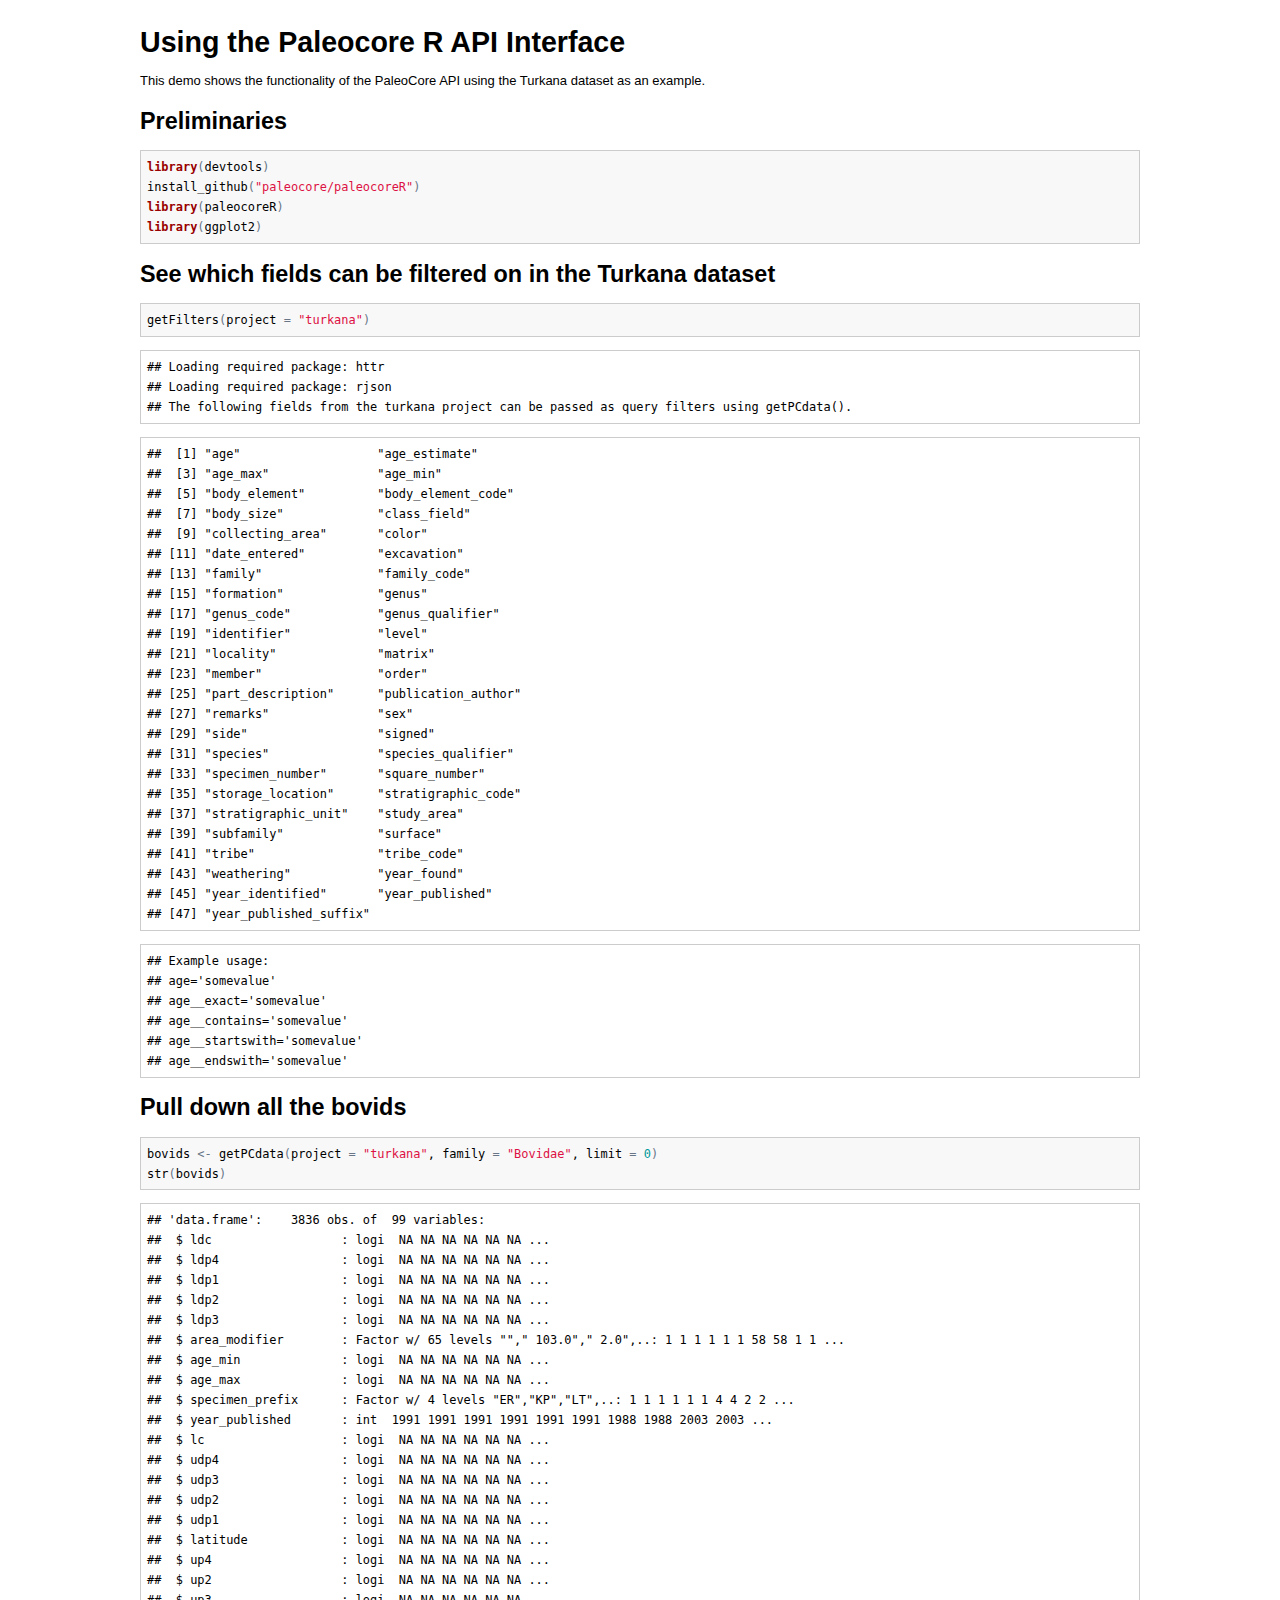
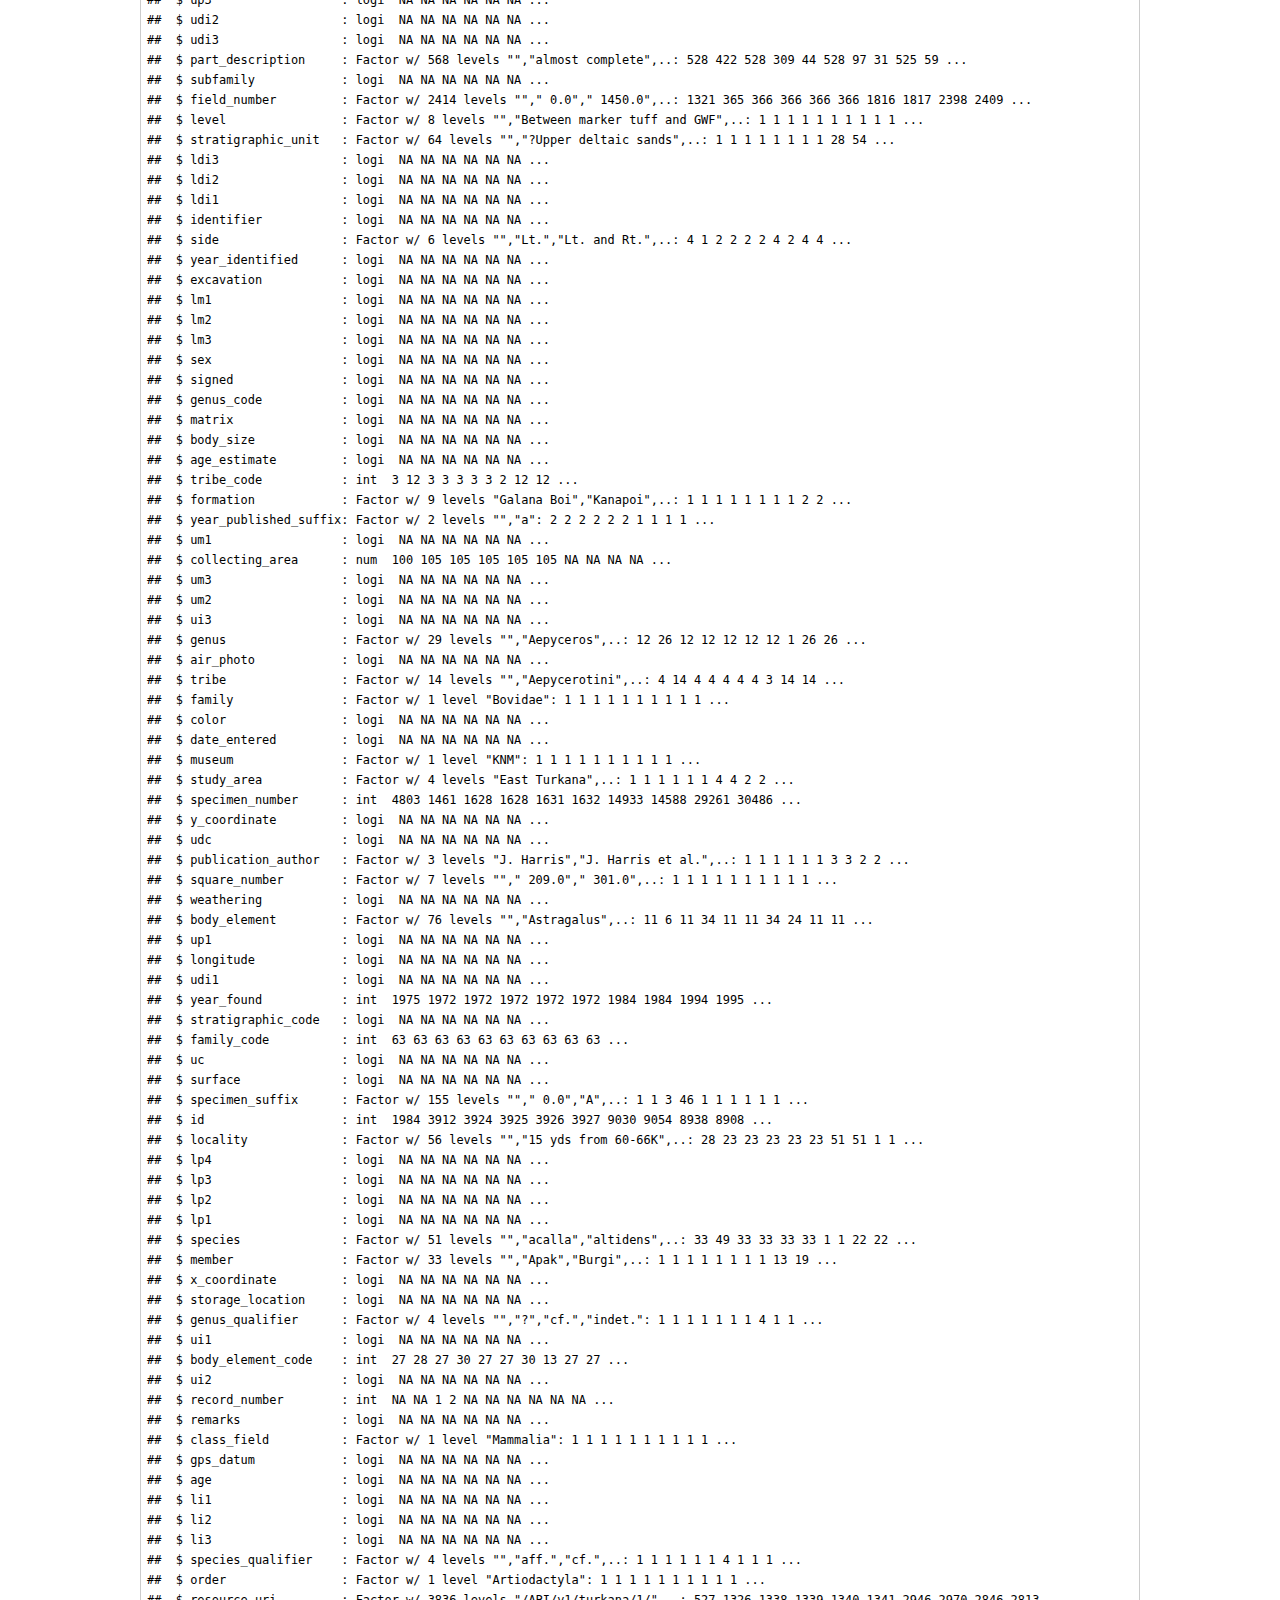
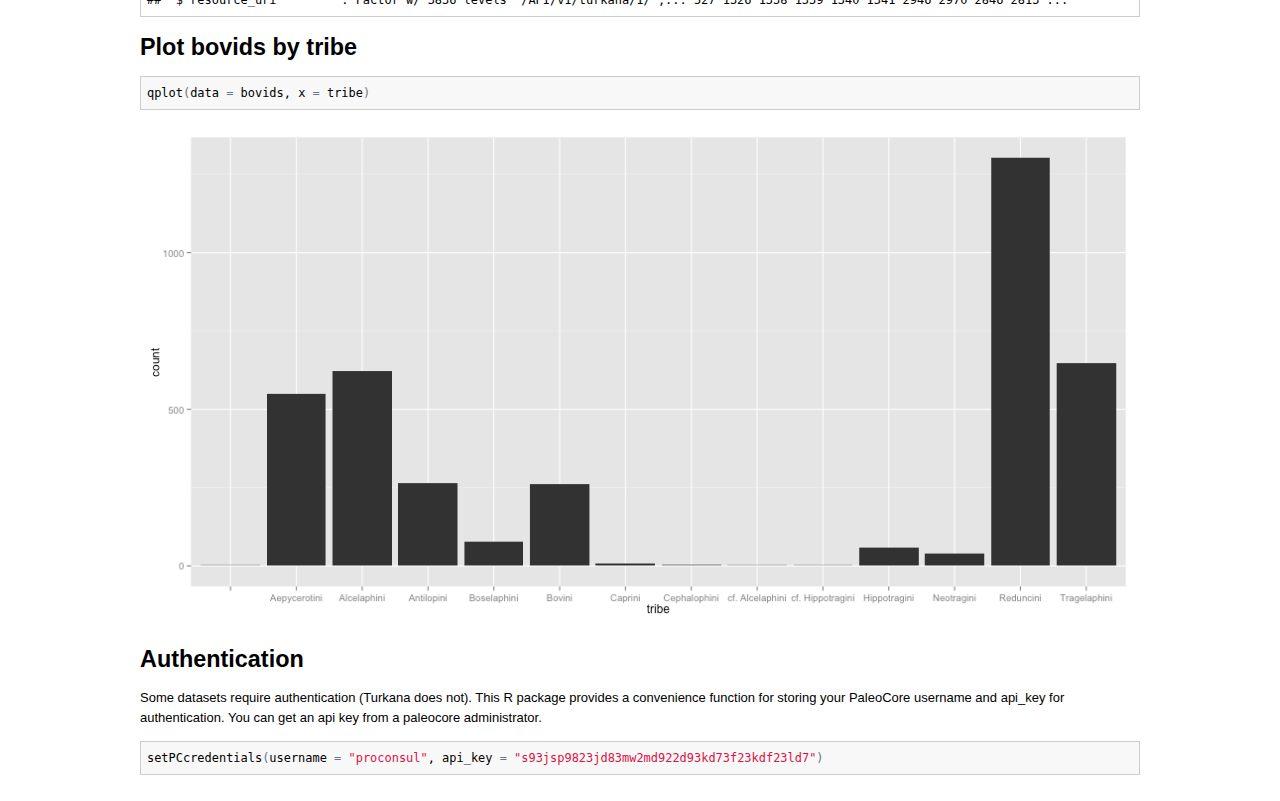
==== index.html @ c3b78ef8 "add content" ====
<!DOCTYPE html>
<html>
<head>
<meta http-equiv="Content-Type" content="text/html; charset=utf-8"/>

<title>Using the Paleocore R API Interface</title>

<!-- Styles for R syntax highlighter -->
<style type="text/css">
   pre .operator,
   pre .paren {
     color: rgb(104, 118, 135)
   }

   pre .literal {
     color: #990073
   }

   pre .number {
     color: #099;
   }

   pre .comment {
     color: #998;
     font-style: italic
   }

   pre .keyword {
     color: #900;
     font-weight: bold
   }

   pre .identifier {
     color: rgb(0, 0, 0);
   }

   pre .string {
     color: #d14;
   }
</style>

<!-- R syntax highlighter -->
<script type="text/javascript">
var hljs=new function(){function m(p){return p.replace(/&/gm,"&amp;").replace(/</gm,"&lt;")}function f(r,q,p){return RegExp(q,"m"+(r.cI?"i":"")+(p?"g":""))}function b(r){for(var p=0;p<r.childNodes.length;p++){var q=r.childNodes[p];if(q.nodeName=="CODE"){return q}if(!(q.nodeType==3&&q.nodeValue.match(/\s+/))){break}}}function h(t,s){var p="";for(var r=0;r<t.childNodes.length;r++){if(t.childNodes[r].nodeType==3){var q=t.childNodes[r].nodeValue;if(s){q=q.replace(/\n/g,"")}p+=q}else{if(t.childNodes[r].nodeName=="BR"){p+="\n"}else{p+=h(t.childNodes[r])}}}if(/MSIE [678]/.test(navigator.userAgent)){p=p.replace(/\r/g,"\n")}return p}function a(s){var r=s.className.split(/\s+/);r=r.concat(s.parentNode.className.split(/\s+/));for(var q=0;q<r.length;q++){var p=r[q].replace(/^language-/,"");if(e[p]){return p}}}function c(q){var p=[];(function(s,t){for(var r=0;r<s.childNodes.length;r++){if(s.childNodes[r].nodeType==3){t+=s.childNodes[r].nodeValue.length}else{if(s.childNodes[r].nodeName=="BR"){t+=1}else{if(s.childNodes[r].nodeType==1){p.push({event:"start",offset:t,node:s.childNodes[r]});t=arguments.callee(s.childNodes[r],t);p.push({event:"stop",offset:t,node:s.childNodes[r]})}}}}return t})(q,0);return p}function k(y,w,x){var q=0;var z="";var s=[];function u(){if(y.length&&w.length){if(y[0].offset!=w[0].offset){return(y[0].offset<w[0].offset)?y:w}else{return w[0].event=="start"?y:w}}else{return y.length?y:w}}function t(D){var A="<"+D.nodeName.toLowerCase();for(var B=0;B<D.attributes.length;B++){var C=D.attributes[B];A+=" "+C.nodeName.toLowerCase();if(C.value!==undefined&&C.value!==false&&C.value!==null){A+='="'+m(C.value)+'"'}}return A+">"}while(y.length||w.length){var v=u().splice(0,1)[0];z+=m(x.substr(q,v.offset-q));q=v.offset;if(v.event=="start"){z+=t(v.node);s.push(v.node)}else{if(v.event=="stop"){var p,r=s.length;do{r--;p=s[r];z+=("</"+p.nodeName.toLowerCase()+">")}while(p!=v.node);s.splice(r,1);while(r<s.length){z+=t(s[r]);r++}}}}return z+m(x.substr(q))}function j(){function q(x,y,v){if(x.compiled){return}var u;var s=[];if(x.k){x.lR=f(y,x.l||hljs.IR,true);for(var w in x.k){if(!x.k.hasOwnProperty(w)){continue}if(x.k[w] instanceof Object){u=x.k[w]}else{u=x.k;w="keyword"}for(var r in u){if(!u.hasOwnProperty(r)){continue}x.k[r]=[w,u[r]];s.push(r)}}}if(!v){if(x.bWK){x.b="\\b("+s.join("|")+")\\s"}x.bR=f(y,x.b?x.b:"\\B|\\b");if(!x.e&&!x.eW){x.e="\\B|\\b"}if(x.e){x.eR=f(y,x.e)}}if(x.i){x.iR=f(y,x.i)}if(x.r===undefined){x.r=1}if(!x.c){x.c=[]}x.compiled=true;for(var t=0;t<x.c.length;t++){if(x.c[t]=="self"){x.c[t]=x}q(x.c[t],y,false)}if(x.starts){q(x.starts,y,false)}}for(var p in e){if(!e.hasOwnProperty(p)){continue}q(e[p].dM,e[p],true)}}function d(B,C){if(!j.called){j();j.called=true}function q(r,M){for(var L=0;L<M.c.length;L++){if((M.c[L].bR.exec(r)||[null])[0]==r){return M.c[L]}}}function v(L,r){if(D[L].e&&D[L].eR.test(r)){return 1}if(D[L].eW){var M=v(L-1,r);return M?M+1:0}return 0}function w(r,L){return L.i&&L.iR.test(r)}function K(N,O){var M=[];for(var L=0;L<N.c.length;L++){M.push(N.c[L].b)}var r=D.length-1;do{if(D[r].e){M.push(D[r].e)}r--}while(D[r+1].eW);if(N.i){M.push(N.i)}return f(O,M.join("|"),true)}function p(M,L){var N=D[D.length-1];if(!N.t){N.t=K(N,E)}N.t.lastIndex=L;var r=N.t.exec(M);return r?[M.substr(L,r.index-L),r[0],false]:[M.substr(L),"",true]}function z(N,r){var L=E.cI?r[0].toLowerCase():r[0];var M=N.k[L];if(M&&M instanceof Array){return M}return false}function F(L,P){L=m(L);if(!P.k){return L}var r="";var O=0;P.lR.lastIndex=0;var M=P.lR.exec(L);while(M){r+=L.substr(O,M.index-O);var N=z(P,M);if(N){x+=N[1];r+='<span class="'+N[0]+'">'+M[0]+"</span>"}else{r+=M[0]}O=P.lR.lastIndex;M=P.lR.exec(L)}return r+L.substr(O,L.length-O)}function J(L,M){if(M.sL&&e[M.sL]){var r=d(M.sL,L);x+=r.keyword_count;return r.value}else{return F(L,M)}}function I(M,r){var L=M.cN?'<span class="'+M.cN+'">':"";if(M.rB){y+=L;M.buffer=""}else{if(M.eB){y+=m(r)+L;M.buffer=""}else{y+=L;M.buffer=r}}D.push(M);A+=M.r}function G(N,M,Q){var R=D[D.length-1];if(Q){y+=J(R.buffer+N,R);return false}var P=q(M,R);if(P){y+=J(R.buffer+N,R);I(P,M);return P.rB}var L=v(D.length-1,M);if(L){var O=R.cN?"</span>":"";if(R.rE){y+=J(R.buffer+N,R)+O}else{if(R.eE){y+=J(R.buffer+N,R)+O+m(M)}else{y+=J(R.buffer+N+M,R)+O}}while(L>1){O=D[D.length-2].cN?"</span>":"";y+=O;L--;D.length--}var r=D[D.length-1];D.length--;D[D.length-1].buffer="";if(r.starts){I(r.starts,"")}return R.rE}if(w(M,R)){throw"Illegal"}}var E=e[B];var D=[E.dM];var A=0;var x=0;var y="";try{var s,u=0;E.dM.buffer="";do{s=p(C,u);var t=G(s[0],s[1],s[2]);u+=s[0].length;if(!t){u+=s[1].length}}while(!s[2]);if(D.length>1){throw"Illegal"}return{r:A,keyword_count:x,value:y}}catch(H){if(H=="Illegal"){return{r:0,keyword_count:0,value:m(C)}}else{throw H}}}function g(t){var p={keyword_count:0,r:0,value:m(t)};var r=p;for(var q in e){if(!e.hasOwnProperty(q)){continue}var s=d(q,t);s.language=q;if(s.keyword_count+s.r>r.keyword_count+r.r){r=s}if(s.keyword_count+s.r>p.keyword_count+p.r){r=p;p=s}}if(r.language){p.second_best=r}return p}function i(r,q,p){if(q){r=r.replace(/^((<[^>]+>|\t)+)/gm,function(t,w,v,u){return w.replace(/\t/g,q)})}if(p){r=r.replace(/\n/g,"<br>")}return r}function n(t,w,r){var x=h(t,r);var v=a(t);var y,s;if(v){y=d(v,x)}else{return}var q=c(t);if(q.length){s=document.createElement("pre");s.innerHTML=y.value;y.value=k(q,c(s),x)}y.value=i(y.value,w,r);var u=t.className;if(!u.match("(\\s|^)(language-)?"+v+"(\\s|$)")){u=u?(u+" "+v):v}if(/MSIE [678]/.test(navigator.userAgent)&&t.tagName=="CODE"&&t.parentNode.tagName=="PRE"){s=t.parentNode;var p=document.createElement("div");p.innerHTML="<pre><code>"+y.value+"</code></pre>";t=p.firstChild.firstChild;p.firstChild.cN=s.cN;s.parentNode.replaceChild(p.firstChild,s)}else{t.innerHTML=y.value}t.className=u;t.result={language:v,kw:y.keyword_count,re:y.r};if(y.second_best){t.second_best={language:y.second_best.language,kw:y.second_best.keyword_count,re:y.second_best.r}}}function o(){if(o.called){return}o.called=true;var r=document.getElementsByTagName("pre");for(var p=0;p<r.length;p++){var q=b(r[p]);if(q){n(q,hljs.tabReplace)}}}function l(){if(window.addEventListener){window.addEventListener("DOMContentLoaded",o,false);window.addEventListener("load",o,false)}else{if(window.attachEvent){window.attachEvent("onload",o)}else{window.onload=o}}}var e={};this.LANGUAGES=e;this.highlight=d;this.highlightAuto=g;this.fixMarkup=i;this.highlightBlock=n;this.initHighlighting=o;this.initHighlightingOnLoad=l;this.IR="[a-zA-Z][a-zA-Z0-9_]*";this.UIR="[a-zA-Z_][a-zA-Z0-9_]*";this.NR="\\b\\d+(\\.\\d+)?";this.CNR="\\b(0[xX][a-fA-F0-9]+|(\\d+(\\.\\d*)?|\\.\\d+)([eE][-+]?\\d+)?)";this.BNR="\\b(0b[01]+)";this.RSR="!|!=|!==|%|%=|&|&&|&=|\\*|\\*=|\\+|\\+=|,|\\.|-|-=|/|/=|:|;|<|<<|<<=|<=|=|==|===|>|>=|>>|>>=|>>>|>>>=|\\?|\\[|\\{|\\(|\\^|\\^=|\\||\\|=|\\|\\||~";this.ER="(?![\\s\\S])";this.BE={b:"\\\\.",r:0};this.ASM={cN:"string",b:"'",e:"'",i:"\\n",c:[this.BE],r:0};this.QSM={cN:"string",b:'"',e:'"',i:"\\n",c:[this.BE],r:0};this.CLCM={cN:"comment",b:"//",e:"$"};this.CBLCLM={cN:"comment",b:"/\\*",e:"\\*/"};this.HCM={cN:"comment",b:"#",e:"$"};this.NM={cN:"number",b:this.NR,r:0};this.CNM={cN:"number",b:this.CNR,r:0};this.BNM={cN:"number",b:this.BNR,r:0};this.inherit=function(r,s){var p={};for(var q in r){p[q]=r[q]}if(s){for(var q in s){p[q]=s[q]}}return p}}();hljs.LANGUAGES.cpp=function(){var a={keyword:{"false":1,"int":1,"float":1,"while":1,"private":1,"char":1,"catch":1,"export":1,virtual:1,operator:2,sizeof:2,dynamic_cast:2,typedef:2,const_cast:2,"const":1,struct:1,"for":1,static_cast:2,union:1,namespace:1,unsigned:1,"long":1,"throw":1,"volatile":2,"static":1,"protected":1,bool:1,template:1,mutable:1,"if":1,"public":1,friend:2,"do":1,"return":1,"goto":1,auto:1,"void":2,"enum":1,"else":1,"break":1,"new":1,extern:1,using:1,"true":1,"class":1,asm:1,"case":1,typeid:1,"short":1,reinterpret_cast:2,"default":1,"double":1,register:1,explicit:1,signed:1,typename:1,"try":1,"this":1,"switch":1,"continue":1,wchar_t:1,inline:1,"delete":1,alignof:1,char16_t:1,char32_t:1,constexpr:1,decltype:1,noexcept:1,nullptr:1,static_assert:1,thread_local:1,restrict:1,_Bool:1,complex:1},built_in:{std:1,string:1,cin:1,cout:1,cerr:1,clog:1,stringstream:1,istringstream:1,ostringstream:1,auto_ptr:1,deque:1,list:1,queue:1,stack:1,vector:1,map:1,set:1,bitset:1,multiset:1,multimap:1,unordered_set:1,unordered_map:1,unordered_multiset:1,unordered_multimap:1,array:1,shared_ptr:1}};return{dM:{k:a,i:"</",c:[hljs.CLCM,hljs.CBLCLM,hljs.QSM,{cN:"string",b:"'\\\\?.",e:"'",i:"."},{cN:"number",b:"\\b(\\d+(\\.\\d*)?|\\.\\d+)(u|U|l|L|ul|UL|f|F)"},hljs.CNM,{cN:"preprocessor",b:"#",e:"$"},{cN:"stl_container",b:"\\b(deque|list|queue|stack|vector|map|set|bitset|multiset|multimap|unordered_map|unordered_set|unordered_multiset|unordered_multimap|array)\\s*<",e:">",k:a,r:10,c:["self"]}]}}}();hljs.LANGUAGES.r={dM:{c:[hljs.HCM,{cN:"number",b:"\\b0[xX][0-9a-fA-F]+[Li]?\\b",e:hljs.IMMEDIATE_RE,r:0},{cN:"number",b:"\\b\\d+(?:[eE][+\\-]?\\d*)?L\\b",e:hljs.IMMEDIATE_RE,r:0},{cN:"number",b:"\\b\\d+\\.(?!\\d)(?:i\\b)?",e:hljs.IMMEDIATE_RE,r:1},{cN:"number",b:"\\b\\d+(?:\\.\\d*)?(?:[eE][+\\-]?\\d*)?i?\\b",e:hljs.IMMEDIATE_RE,r:0},{cN:"number",b:"\\.\\d+(?:[eE][+\\-]?\\d*)?i?\\b",e:hljs.IMMEDIATE_RE,r:1},{cN:"keyword",b:"(?:tryCatch|library|setGeneric|setGroupGeneric)\\b",e:hljs.IMMEDIATE_RE,r:10},{cN:"keyword",b:"\\.\\.\\.",e:hljs.IMMEDIATE_RE,r:10},{cN:"keyword",b:"\\.\\.\\d+(?![\\w.])",e:hljs.IMMEDIATE_RE,r:10},{cN:"keyword",b:"\\b(?:function)",e:hljs.IMMEDIATE_RE,r:2},{cN:"keyword",b:"(?:if|in|break|next|repeat|else|for|return|switch|while|try|stop|warning|require|attach|detach|source|setMethod|setClass)\\b",e:hljs.IMMEDIATE_RE,r:1},{cN:"literal",b:"(?:NA|NA_integer_|NA_real_|NA_character_|NA_complex_)\\b",e:hljs.IMMEDIATE_RE,r:10},{cN:"literal",b:"(?:NULL|TRUE|FALSE|T|F|Inf|NaN)\\b",e:hljs.IMMEDIATE_RE,r:1},{cN:"identifier",b:"[a-zA-Z.][a-zA-Z0-9._]*\\b",e:hljs.IMMEDIATE_RE,r:0},{cN:"operator",b:"<\\-(?!\\s*\\d)",e:hljs.IMMEDIATE_RE,r:2},{cN:"operator",b:"\\->|<\\-",e:hljs.IMMEDIATE_RE,r:1},{cN:"operator",b:"%%|~",e:hljs.IMMEDIATE_RE},{cN:"operator",b:">=|<=|==|!=|\\|\\||&&|=|\\+|\\-|\\*|/|\\^|>|<|!|&|\\||\\$|:",e:hljs.IMMEDIATE_RE,r:0},{cN:"operator",b:"%",e:"%",i:"\\n",r:1},{cN:"identifier",b:"`",e:"`",r:0},{cN:"string",b:'"',e:'"',c:[hljs.BE],r:0},{cN:"string",b:"'",e:"'",c:[hljs.BE],r:0},{cN:"paren",b:"[[({\\])}]",e:hljs.IMMEDIATE_RE,r:0}]}};
hljs.initHighlightingOnLoad();
</script>

<!-- MathJax scripts -->
<script type="text/javascript" src="https://c328740.ssl.cf1.rackcdn.com/mathjax/latest/MathJax.js?config=TeX-AMS-MML_HTMLorMML">
</script>


<style type="text/css">
body, td {
   font-family: sans-serif;
   background-color: white;
   font-size: 13px;
}

body {
  max-width: 1000px;
  margin: auto;
  padding-left:20px;
  padding-right:20px;
  padding-top: 1em;
  padding-bottom:1em;
  line-height: 20px;
}

tt, code, pre {
   font-family: 'DejaVu Sans Mono', 'Droid Sans Mono', 'Lucida Console', Consolas, Monaco, monospace;
}

h1 {
   font-size:2.2em;
}

h2 {
   font-size:1.8em;
}

h3 {
   font-size:1.4em;
}

h4 {
   font-size:1.0em;
}

h5 {
   font-size:0.9em;
}

h6 {
   font-size:0.8em;
}

a:visited {
   color: rgb(50%, 0%, 50%);
}

pre, img {
  max-width: 100%;
}

pre code {
   display: block; padding: 0.5em;
}

code {
  font-size: 92%;
  border: 1px solid #ccc;
}

code[class] {
  background-color: #F8F8F8;
}

table, td, th {
  border: none;
}

blockquote {
   color:#666666;
   margin:0;
   padding-left: 1em;
   border-left: 0.5em #EEE solid;
}

hr {
   height: 0px;
   border-bottom: none;
   border-top-width: thin;
   border-top-style: dotted;
   border-top-color: #999999;
}

@media print {
   * {
      background: transparent !important;
      color: black !important;
      filter:none !important;
      -ms-filter: none !important;
   }

   body {
      font-size:12pt;
      max-width:100%;
   }

   a, a:visited {
      text-decoration: underline;
   }

   hr {
      visibility: hidden;
      page-break-before: always;
   }

   pre, blockquote {
      padding-right: 1em;
      page-break-inside: avoid;
   }

   tr, img {
      page-break-inside: avoid;
   }

   img {
      max-width: 100% !important;
   }

   @page :left {
      margin: 15mm 20mm 15mm 10mm;
   }

   @page :right {
      margin: 15mm 10mm 15mm 20mm;
   }

   p, h2, h3 {
      orphans: 3; widows: 3;
   }

   h2, h3 {
      page-break-after: avoid;
   }
}

</style>



</head>

<body>
<h1>Using the Paleocore R API Interface</h1>

<p>This demo shows the functionality of the PaleoCore API using the Turkana dataset as an example. </p>

<h2>Preliminaries</h2>

<pre><code class="r">library(devtools)
install_github(&quot;paleocore/paleocoreR&quot;)
library(paleocoreR)
library(ggplot2)
</code></pre>

<h2>See which fields can be filtered on in the Turkana dataset</h2>

<pre><code class="r">getFilters(project = &quot;turkana&quot;)
</code></pre>

<pre><code>## Loading required package: httr
## Loading required package: rjson
## The following fields from the turkana project can be passed as query filters using getPCdata().
</code></pre>

<pre><code>##  [1] &quot;age&quot;                   &quot;age_estimate&quot;         
##  [3] &quot;age_max&quot;               &quot;age_min&quot;              
##  [5] &quot;body_element&quot;          &quot;body_element_code&quot;    
##  [7] &quot;body_size&quot;             &quot;class_field&quot;          
##  [9] &quot;collecting_area&quot;       &quot;color&quot;                
## [11] &quot;date_entered&quot;          &quot;excavation&quot;           
## [13] &quot;family&quot;                &quot;family_code&quot;          
## [15] &quot;formation&quot;             &quot;genus&quot;                
## [17] &quot;genus_code&quot;            &quot;genus_qualifier&quot;      
## [19] &quot;identifier&quot;            &quot;level&quot;                
## [21] &quot;locality&quot;              &quot;matrix&quot;               
## [23] &quot;member&quot;                &quot;order&quot;                
## [25] &quot;part_description&quot;      &quot;publication_author&quot;   
## [27] &quot;remarks&quot;               &quot;sex&quot;                  
## [29] &quot;side&quot;                  &quot;signed&quot;               
## [31] &quot;species&quot;               &quot;species_qualifier&quot;    
## [33] &quot;specimen_number&quot;       &quot;square_number&quot;        
## [35] &quot;storage_location&quot;      &quot;stratigraphic_code&quot;   
## [37] &quot;stratigraphic_unit&quot;    &quot;study_area&quot;           
## [39] &quot;subfamily&quot;             &quot;surface&quot;              
## [41] &quot;tribe&quot;                 &quot;tribe_code&quot;           
## [43] &quot;weathering&quot;            &quot;year_found&quot;           
## [45] &quot;year_identified&quot;       &quot;year_published&quot;       
## [47] &quot;year_published_suffix&quot;
</code></pre>

<pre><code>## Example usage:
## age=&#39;somevalue&#39;
## age__exact=&#39;somevalue&#39;
## age__contains=&#39;somevalue&#39;
## age__startswith=&#39;somevalue&#39;
## age__endswith=&#39;somevalue&#39;
</code></pre>

<h2>Pull down all the bovids</h2>

<pre><code class="r">bovids &lt;- getPCdata(project = &quot;turkana&quot;, family = &quot;Bovidae&quot;, limit = 0)
str(bovids)
</code></pre>

<pre><code>## &#39;data.frame&#39;:    3836 obs. of  99 variables:
##  $ ldc                  : logi  NA NA NA NA NA NA ...
##  $ ldp4                 : logi  NA NA NA NA NA NA ...
##  $ ldp1                 : logi  NA NA NA NA NA NA ...
##  $ ldp2                 : logi  NA NA NA NA NA NA ...
##  $ ldp3                 : logi  NA NA NA NA NA NA ...
##  $ area_modifier        : Factor w/ 65 levels &quot;&quot;,&quot; 103.0&quot;,&quot; 2.0&quot;,..: 1 1 1 1 1 1 58 58 1 1 ...
##  $ age_min              : logi  NA NA NA NA NA NA ...
##  $ age_max              : logi  NA NA NA NA NA NA ...
##  $ specimen_prefix      : Factor w/ 4 levels &quot;ER&quot;,&quot;KP&quot;,&quot;LT&quot;,..: 1 1 1 1 1 1 4 4 2 2 ...
##  $ year_published       : int  1991 1991 1991 1991 1991 1991 1988 1988 2003 2003 ...
##  $ lc                   : logi  NA NA NA NA NA NA ...
##  $ udp4                 : logi  NA NA NA NA NA NA ...
##  $ udp3                 : logi  NA NA NA NA NA NA ...
##  $ udp2                 : logi  NA NA NA NA NA NA ...
##  $ udp1                 : logi  NA NA NA NA NA NA ...
##  $ latitude             : logi  NA NA NA NA NA NA ...
##  $ up4                  : logi  NA NA NA NA NA NA ...
##  $ up2                  : logi  NA NA NA NA NA NA ...
##  $ up3                  : logi  NA NA NA NA NA NA ...
##  $ udi2                 : logi  NA NA NA NA NA NA ...
##  $ udi3                 : logi  NA NA NA NA NA NA ...
##  $ part_description     : Factor w/ 568 levels &quot;&quot;,&quot;almost complete&quot;,..: 528 422 528 309 44 528 97 31 525 59 ...
##  $ subfamily            : logi  NA NA NA NA NA NA ...
##  $ field_number         : Factor w/ 2414 levels &quot;&quot;,&quot; 0.0&quot;,&quot; 1450.0&quot;,..: 1321 365 366 366 366 366 1816 1817 2398 2409 ...
##  $ level                : Factor w/ 8 levels &quot;&quot;,&quot;Between marker tuff and GWF&quot;,..: 1 1 1 1 1 1 1 1 1 1 ...
##  $ stratigraphic_unit   : Factor w/ 64 levels &quot;&quot;,&quot;?Upper deltaic sands&quot;,..: 1 1 1 1 1 1 1 1 28 54 ...
##  $ ldi3                 : logi  NA NA NA NA NA NA ...
##  $ ldi2                 : logi  NA NA NA NA NA NA ...
##  $ ldi1                 : logi  NA NA NA NA NA NA ...
##  $ identifier           : logi  NA NA NA NA NA NA ...
##  $ side                 : Factor w/ 6 levels &quot;&quot;,&quot;Lt.&quot;,&quot;Lt. and Rt.&quot;,..: 4 1 2 2 2 2 4 2 4 4 ...
##  $ year_identified      : logi  NA NA NA NA NA NA ...
##  $ excavation           : logi  NA NA NA NA NA NA ...
##  $ lm1                  : logi  NA NA NA NA NA NA ...
##  $ lm2                  : logi  NA NA NA NA NA NA ...
##  $ lm3                  : logi  NA NA NA NA NA NA ...
##  $ sex                  : logi  NA NA NA NA NA NA ...
##  $ signed               : logi  NA NA NA NA NA NA ...
##  $ genus_code           : logi  NA NA NA NA NA NA ...
##  $ matrix               : logi  NA NA NA NA NA NA ...
##  $ body_size            : logi  NA NA NA NA NA NA ...
##  $ age_estimate         : logi  NA NA NA NA NA NA ...
##  $ tribe_code           : int  3 12 3 3 3 3 3 2 12 12 ...
##  $ formation            : Factor w/ 9 levels &quot;Galana Boi&quot;,&quot;Kanapoi&quot;,..: 1 1 1 1 1 1 1 1 2 2 ...
##  $ year_published_suffix: Factor w/ 2 levels &quot;&quot;,&quot;a&quot;: 2 2 2 2 2 2 1 1 1 1 ...
##  $ um1                  : logi  NA NA NA NA NA NA ...
##  $ collecting_area      : num  100 105 105 105 105 105 NA NA NA NA ...
##  $ um3                  : logi  NA NA NA NA NA NA ...
##  $ um2                  : logi  NA NA NA NA NA NA ...
##  $ ui3                  : logi  NA NA NA NA NA NA ...
##  $ genus                : Factor w/ 29 levels &quot;&quot;,&quot;Aepyceros&quot;,..: 12 26 12 12 12 12 12 1 26 26 ...
##  $ air_photo            : logi  NA NA NA NA NA NA ...
##  $ tribe                : Factor w/ 14 levels &quot;&quot;,&quot;Aepycerotini&quot;,..: 4 14 4 4 4 4 4 3 14 14 ...
##  $ family               : Factor w/ 1 level &quot;Bovidae&quot;: 1 1 1 1 1 1 1 1 1 1 ...
##  $ color                : logi  NA NA NA NA NA NA ...
##  $ date_entered         : logi  NA NA NA NA NA NA ...
##  $ museum               : Factor w/ 1 level &quot;KNM&quot;: 1 1 1 1 1 1 1 1 1 1 ...
##  $ study_area           : Factor w/ 4 levels &quot;East Turkana&quot;,..: 1 1 1 1 1 1 4 4 2 2 ...
##  $ specimen_number      : int  4803 1461 1628 1628 1631 1632 14933 14588 29261 30486 ...
##  $ y_coordinate         : logi  NA NA NA NA NA NA ...
##  $ udc                  : logi  NA NA NA NA NA NA ...
##  $ publication_author   : Factor w/ 3 levels &quot;J. Harris&quot;,&quot;J. Harris et al.&quot;,..: 1 1 1 1 1 1 3 3 2 2 ...
##  $ square_number        : Factor w/ 7 levels &quot;&quot;,&quot; 209.0&quot;,&quot; 301.0&quot;,..: 1 1 1 1 1 1 1 1 1 1 ...
##  $ weathering           : logi  NA NA NA NA NA NA ...
##  $ body_element         : Factor w/ 76 levels &quot;&quot;,&quot;Astragalus&quot;,..: 11 6 11 34 11 11 34 24 11 11 ...
##  $ up1                  : logi  NA NA NA NA NA NA ...
##  $ longitude            : logi  NA NA NA NA NA NA ...
##  $ udi1                 : logi  NA NA NA NA NA NA ...
##  $ year_found           : int  1975 1972 1972 1972 1972 1972 1984 1984 1994 1995 ...
##  $ stratigraphic_code   : logi  NA NA NA NA NA NA ...
##  $ family_code          : int  63 63 63 63 63 63 63 63 63 63 ...
##  $ uc                   : logi  NA NA NA NA NA NA ...
##  $ surface              : logi  NA NA NA NA NA NA ...
##  $ specimen_suffix      : Factor w/ 155 levels &quot;&quot;,&quot; 0.0&quot;,&quot;A&quot;,..: 1 1 3 46 1 1 1 1 1 1 ...
##  $ id                   : int  1984 3912 3924 3925 3926 3927 9030 9054 8938 8908 ...
##  $ locality             : Factor w/ 56 levels &quot;&quot;,&quot;15 yds from 60-66K&quot;,..: 28 23 23 23 23 23 51 51 1 1 ...
##  $ lp4                  : logi  NA NA NA NA NA NA ...
##  $ lp3                  : logi  NA NA NA NA NA NA ...
##  $ lp2                  : logi  NA NA NA NA NA NA ...
##  $ lp1                  : logi  NA NA NA NA NA NA ...
##  $ species              : Factor w/ 51 levels &quot;&quot;,&quot;acalla&quot;,&quot;altidens&quot;,..: 33 49 33 33 33 33 1 1 22 22 ...
##  $ member               : Factor w/ 33 levels &quot;&quot;,&quot;Apak&quot;,&quot;Burgi&quot;,..: 1 1 1 1 1 1 1 1 13 19 ...
##  $ x_coordinate         : logi  NA NA NA NA NA NA ...
##  $ storage_location     : logi  NA NA NA NA NA NA ...
##  $ genus_qualifier      : Factor w/ 4 levels &quot;&quot;,&quot;?&quot;,&quot;cf.&quot;,&quot;indet.&quot;: 1 1 1 1 1 1 1 4 1 1 ...
##  $ ui1                  : logi  NA NA NA NA NA NA ...
##  $ body_element_code    : int  27 28 27 30 27 27 30 13 27 27 ...
##  $ ui2                  : logi  NA NA NA NA NA NA ...
##  $ record_number        : int  NA NA 1 2 NA NA NA NA NA NA ...
##  $ remarks              : logi  NA NA NA NA NA NA ...
##  $ class_field          : Factor w/ 1 level &quot;Mammalia&quot;: 1 1 1 1 1 1 1 1 1 1 ...
##  $ gps_datum            : logi  NA NA NA NA NA NA ...
##  $ age                  : logi  NA NA NA NA NA NA ...
##  $ li1                  : logi  NA NA NA NA NA NA ...
##  $ li2                  : logi  NA NA NA NA NA NA ...
##  $ li3                  : logi  NA NA NA NA NA NA ...
##  $ species_qualifier    : Factor w/ 4 levels &quot;&quot;,&quot;aff.&quot;,&quot;cf.&quot;,..: 1 1 1 1 1 1 4 1 1 1 ...
##  $ order                : Factor w/ 1 level &quot;Artiodactyla&quot;: 1 1 1 1 1 1 1 1 1 1 ...
##  $ resource_uri         : Factor w/ 3836 levels &quot;/API/v1/turkana/1/&quot;,..: 527 1326 1338 1339 1340 1341 2946 2970 2846 2813 ...
</code></pre>

<h2>Plot bovids by tribe</h2>

<pre><code class="r">qplot(data = bovids, x = tribe)
</code></pre>

<p><img src="[data-uri]" alt="plot of chunk plotbytribe"/> </p>

<h2>Authentication</h2>

<p>Some datasets require authentication (Turkana does not).  This R package provides a convenience function for storing your PaleoCore username and api_key for authentication.  You can get an api key from a paleocore administrator. </p>

<pre><code class="r">setPCcredentials(username = &quot;proconsul&quot;, api_key = &quot;s93jsp9823jd83mw2md922d93kd73f23kdf23ld7&quot;)
</code></pre>

</body>

</html>
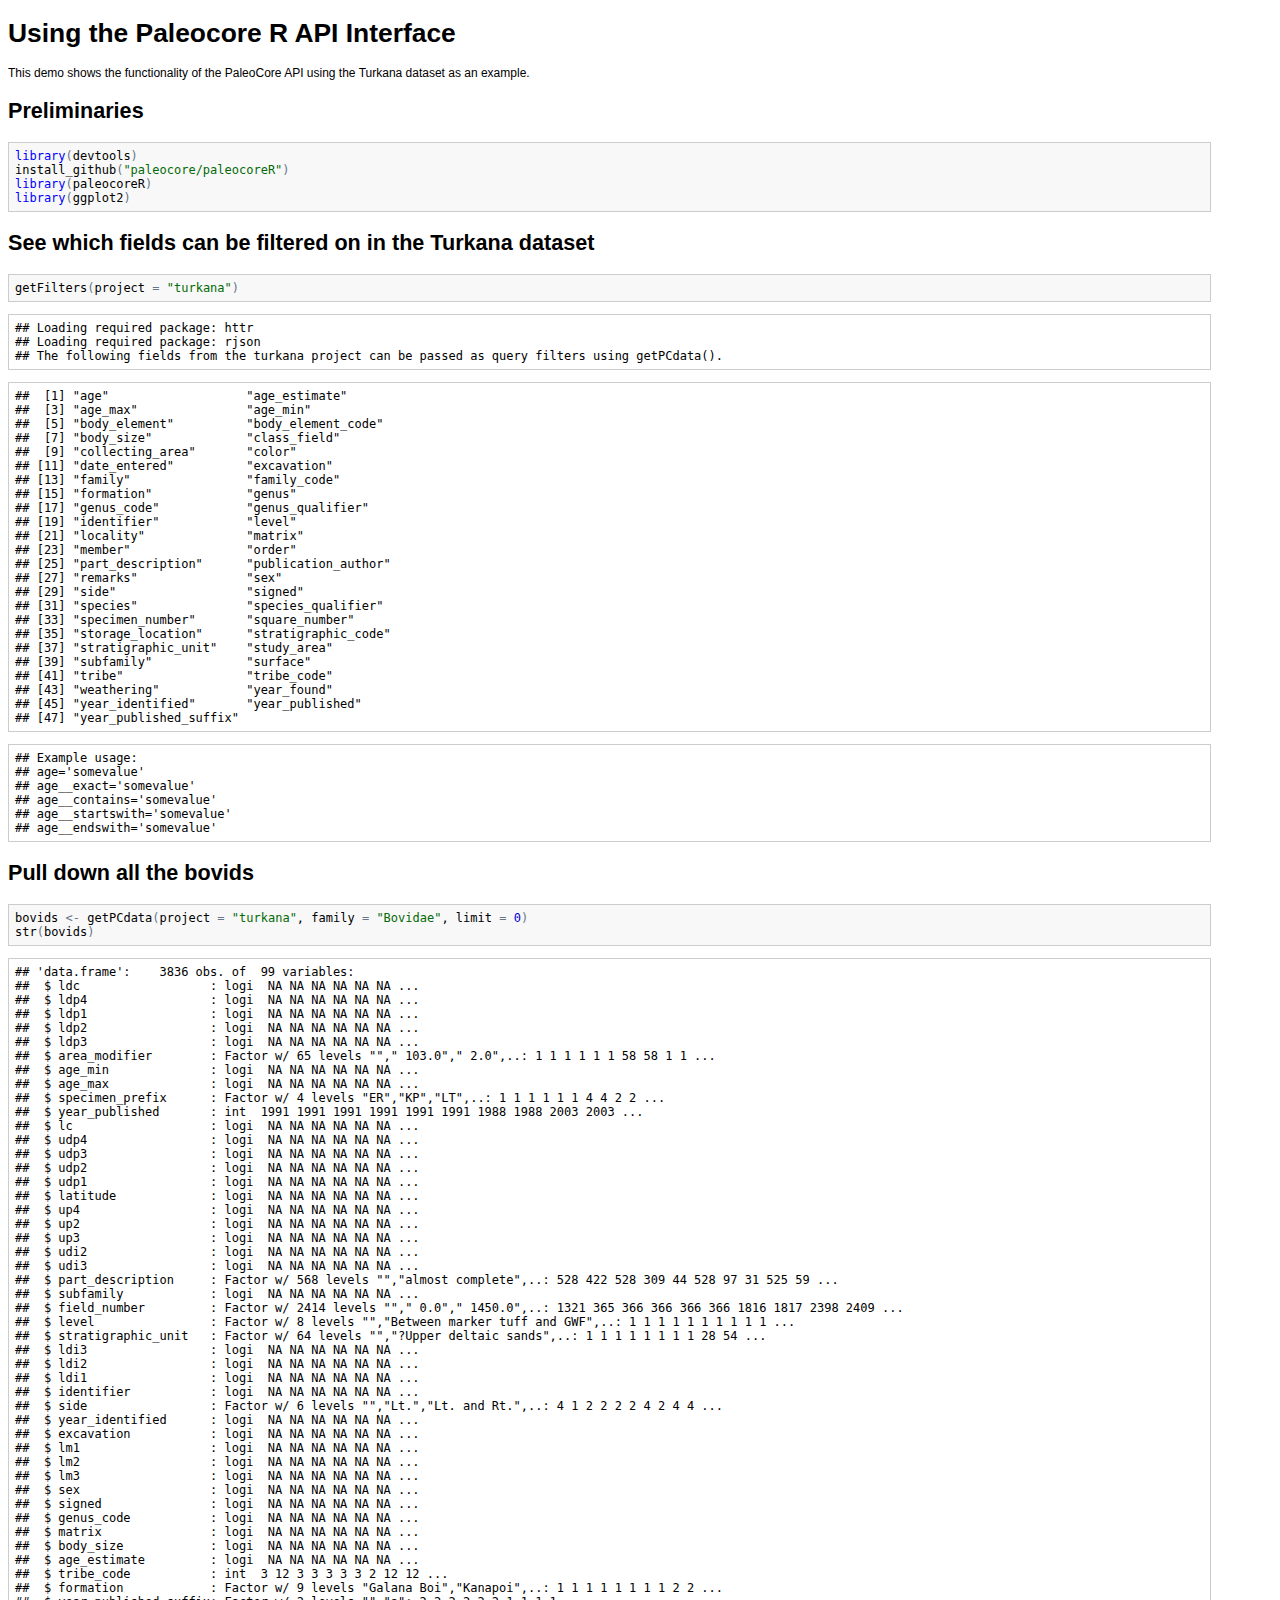
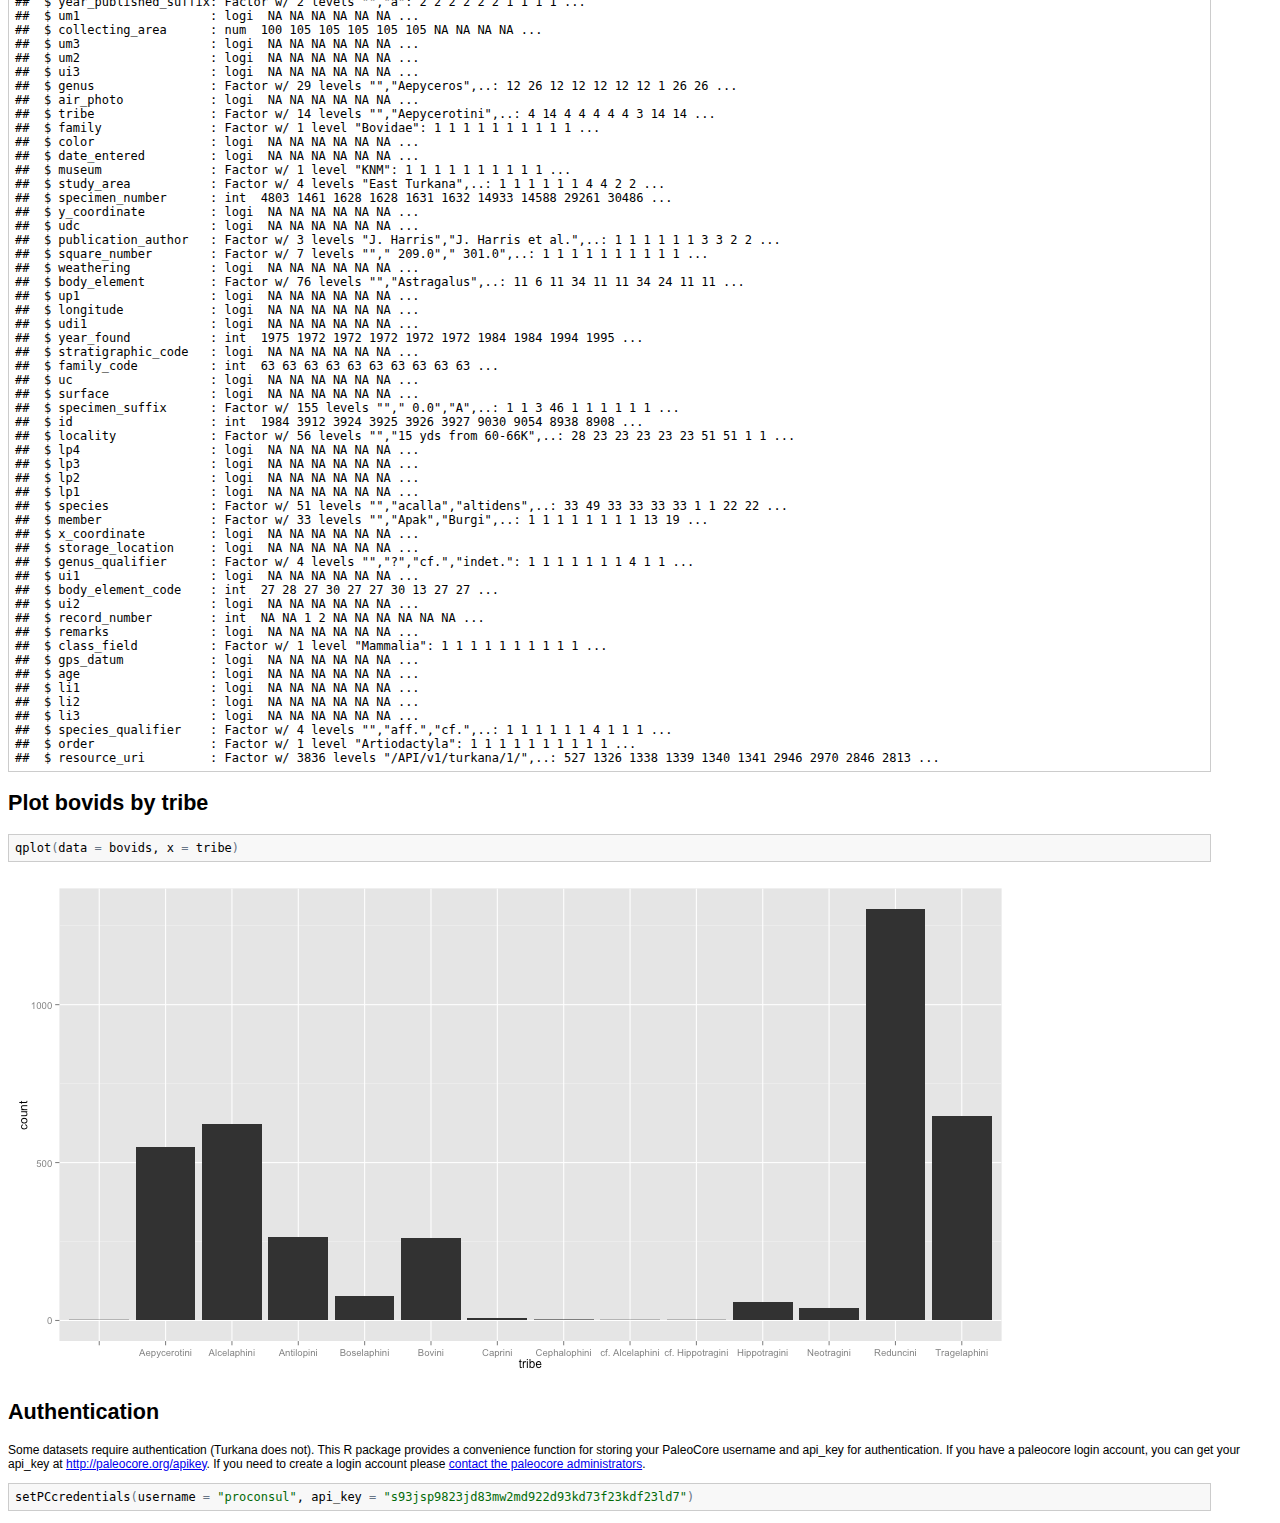
==== commit be344f38: "update index" ====
--- a/index.html
+++ b/index.html
@@ -1,119 +1,65 @@
 <!DOCTYPE html>
+<!-- saved from url=(0014)about:internet -->
 <html>
 <head>
 <meta http-equiv="Content-Type" content="text/html; charset=utf-8"/>
+<meta http-equiv="x-ua-compatible" content="IE=9" >
 
 <title>Using the Paleocore R API Interface</title>
-
-<!-- Styles for R syntax highlighter -->
-<style type="text/css">
-   pre .operator,
-   pre .paren {
-     color: rgb(104, 118, 135)
-   }
-
-   pre .literal {
-     color: #990073
-   }
-
-   pre .number {
-     color: #099;
-   }
-
-   pre .comment {
-     color: #998;
-     font-style: italic
-   }
-
-   pre .keyword {
-     color: #900;
-     font-weight: bold
-   }
-
-   pre .identifier {
-     color: rgb(0, 0, 0);
-   }
-
-   pre .string {
-     color: #d14;
-   }
-</style>
-
-<!-- R syntax highlighter -->
-<script type="text/javascript">
-var hljs=new function(){function m(p){return p.replace(/&/gm,"&amp;").replace(/</gm,"&lt;")}function f(r,q,p){return RegExp(q,"m"+(r.cI?"i":"")+(p?"g":""))}function b(r){for(var p=0;p<r.childNodes.length;p++){var q=r.childNodes[p];if(q.nodeName=="CODE"){return q}if(!(q.nodeType==3&&q.nodeValue.match(/\s+/))){break}}}function h(t,s){var p="";for(var r=0;r<t.childNodes.length;r++){if(t.childNodes[r].nodeType==3){var q=t.childNodes[r].nodeValue;if(s){q=q.replace(/\n/g,"")}p+=q}else{if(t.childNodes[r].nodeName=="BR"){p+="\n"}else{p+=h(t.childNodes[r])}}}if(/MSIE [678]/.test(navigator.userAgent)){p=p.replace(/\r/g,"\n")}return p}function a(s){var r=s.className.split(/\s+/);r=r.concat(s.parentNode.className.split(/\s+/));for(var q=0;q<r.length;q++){var p=r[q].replace(/^language-/,"");if(e[p]){return p}}}function c(q){var p=[];(function(s,t){for(var r=0;r<s.childNodes.length;r++){if(s.childNodes[r].nodeType==3){t+=s.childNodes[r].nodeValue.length}else{if(s.childNodes[r].nodeName=="BR"){t+=1}else{if(s.childNodes[r].nodeType==1){p.push({event:"start",offset:t,node:s.childNodes[r]});t=arguments.callee(s.childNodes[r],t);p.push({event:"stop",offset:t,node:s.childNodes[r]})}}}}return t})(q,0);return p}function k(y,w,x){var q=0;var z="";var s=[];function u(){if(y.length&&w.length){if(y[0].offset!=w[0].offset){return(y[0].offset<w[0].offset)?y:w}else{return w[0].event=="start"?y:w}}else{return y.length?y:w}}function t(D){var A="<"+D.nodeName.toLowerCase();for(var B=0;B<D.attributes.length;B++){var C=D.attributes[B];A+=" "+C.nodeName.toLowerCase();if(C.value!==undefined&&C.value!==false&&C.value!==null){A+='="'+m(C.value)+'"'}}return A+">"}while(y.length||w.length){var v=u().splice(0,1)[0];z+=m(x.substr(q,v.offset-q));q=v.offset;if(v.event=="start"){z+=t(v.node);s.push(v.node)}else{if(v.event=="stop"){var p,r=s.length;do{r--;p=s[r];z+=("</"+p.nodeName.toLowerCase()+">")}while(p!=v.node);s.splice(r,1);while(r<s.length){z+=t(s[r]);r++}}}}return z+m(x.substr(q))}function j(){function q(x,y,v){if(x.compiled){return}var u;var s=[];if(x.k){x.lR=f(y,x.l||hljs.IR,true);for(var w in x.k){if(!x.k.hasOwnProperty(w)){continue}if(x.k[w] instanceof Object){u=x.k[w]}else{u=x.k;w="keyword"}for(var r in u){if(!u.hasOwnProperty(r)){continue}x.k[r]=[w,u[r]];s.push(r)}}}if(!v){if(x.bWK){x.b="\\b("+s.join("|")+")\\s"}x.bR=f(y,x.b?x.b:"\\B|\\b");if(!x.e&&!x.eW){x.e="\\B|\\b"}if(x.e){x.eR=f(y,x.e)}}if(x.i){x.iR=f(y,x.i)}if(x.r===undefined){x.r=1}if(!x.c){x.c=[]}x.compiled=true;for(var t=0;t<x.c.length;t++){if(x.c[t]=="self"){x.c[t]=x}q(x.c[t],y,false)}if(x.starts){q(x.starts,y,false)}}for(var p in e){if(!e.hasOwnProperty(p)){continue}q(e[p].dM,e[p],true)}}function d(B,C){if(!j.called){j();j.called=true}function q(r,M){for(var L=0;L<M.c.length;L++){if((M.c[L].bR.exec(r)||[null])[0]==r){return M.c[L]}}}function v(L,r){if(D[L].e&&D[L].eR.test(r)){return 1}if(D[L].eW){var M=v(L-1,r);return M?M+1:0}return 0}function w(r,L){return L.i&&L.iR.test(r)}function K(N,O){var M=[];for(var L=0;L<N.c.length;L++){M.push(N.c[L].b)}var r=D.length-1;do{if(D[r].e){M.push(D[r].e)}r--}while(D[r+1].eW);if(N.i){M.push(N.i)}return f(O,M.join("|"),true)}function p(M,L){var N=D[D.length-1];if(!N.t){N.t=K(N,E)}N.t.lastIndex=L;var r=N.t.exec(M);return r?[M.substr(L,r.index-L),r[0],false]:[M.substr(L),"",true]}function z(N,r){var L=E.cI?r[0].toLowerCase():r[0];var M=N.k[L];if(M&&M instanceof Array){return M}return false}function F(L,P){L=m(L);if(!P.k){return L}var r="";var O=0;P.lR.lastIndex=0;var M=P.lR.exec(L);while(M){r+=L.substr(O,M.index-O);var N=z(P,M);if(N){x+=N[1];r+='<span class="'+N[0]+'">'+M[0]+"</span>"}else{r+=M[0]}O=P.lR.lastIndex;M=P.lR.exec(L)}return r+L.substr(O,L.length-O)}function J(L,M){if(M.sL&&e[M.sL]){var r=d(M.sL,L);x+=r.keyword_count;return r.value}else{return F(L,M)}}function I(M,r){var L=M.cN?'<span class="'+M.cN+'">':"";if(M.rB){y+=L;M.buffer=""}else{if(M.eB){y+=m(r)+L;M.buffer=""}else{y+=L;M.buffer=r}}D.push(M);A+=M.r}function G(N,M,Q){var R=D[D.length-1];if(Q){y+=J(R.buffer+N,R);return false}var P=q(M,R);if(P){y+=J(R.buffer+N,R);I(P,M);return P.rB}var L=v(D.length-1,M);if(L){var O=R.cN?"</span>":"";if(R.rE){y+=J(R.buffer+N,R)+O}else{if(R.eE){y+=J(R.buffer+N,R)+O+m(M)}else{y+=J(R.buffer+N+M,R)+O}}while(L>1){O=D[D.length-2].cN?"</span>":"";y+=O;L--;D.length--}var r=D[D.length-1];D.length--;D[D.length-1].buffer="";if(r.starts){I(r.starts,"")}return R.rE}if(w(M,R)){throw"Illegal"}}var E=e[B];var D=[E.dM];var A=0;var x=0;var y="";try{var s,u=0;E.dM.buffer="";do{s=p(C,u);var t=G(s[0],s[1],s[2]);u+=s[0].length;if(!t){u+=s[1].length}}while(!s[2]);if(D.length>1){throw"Illegal"}return{r:A,keyword_count:x,value:y}}catch(H){if(H=="Illegal"){return{r:0,keyword_count:0,value:m(C)}}else{throw H}}}function g(t){var p={keyword_count:0,r:0,value:m(t)};var r=p;for(var q in e){if(!e.hasOwnProperty(q)){continue}var s=d(q,t);s.language=q;if(s.keyword_count+s.r>r.keyword_count+r.r){r=s}if(s.keyword_count+s.r>p.keyword_count+p.r){r=p;p=s}}if(r.language){p.second_best=r}return p}function i(r,q,p){if(q){r=r.replace(/^((<[^>]+>|\t)+)/gm,function(t,w,v,u){return w.replace(/\t/g,q)})}if(p){r=r.replace(/\n/g,"<br>")}return r}function n(t,w,r){var x=h(t,r);var v=a(t);var y,s;if(v){y=d(v,x)}else{return}var q=c(t);if(q.length){s=document.createElement("pre");s.innerHTML=y.value;y.value=k(q,c(s),x)}y.value=i(y.value,w,r);var u=t.className;if(!u.match("(\\s|^)(language-)?"+v+"(\\s|$)")){u=u?(u+" "+v):v}if(/MSIE [678]/.test(navigator.userAgent)&&t.tagName=="CODE"&&t.parentNode.tagName=="PRE"){s=t.parentNode;var p=document.createElement("div");p.innerHTML="<pre><code>"+y.value+"</code></pre>";t=p.firstChild.firstChild;p.firstChild.cN=s.cN;s.parentNode.replaceChild(p.firstChild,s)}else{t.innerHTML=y.value}t.className=u;t.result={language:v,kw:y.keyword_count,re:y.r};if(y.second_best){t.second_best={language:y.second_best.language,kw:y.second_best.keyword_count,re:y.second_best.r}}}function o(){if(o.called){return}o.called=true;var r=document.getElementsByTagName("pre");for(var p=0;p<r.length;p++){var q=b(r[p]);if(q){n(q,hljs.tabReplace)}}}function l(){if(window.addEventListener){window.addEventListener("DOMContentLoaded",o,false);window.addEventListener("load",o,false)}else{if(window.attachEvent){window.attachEvent("onload",o)}else{window.onload=o}}}var e={};this.LANGUAGES=e;this.highlight=d;this.highlightAuto=g;this.fixMarkup=i;this.highlightBlock=n;this.initHighlighting=o;this.initHighlightingOnLoad=l;this.IR="[a-zA-Z][a-zA-Z0-9_]*";this.UIR="[a-zA-Z_][a-zA-Z0-9_]*";this.NR="\\b\\d+(\\.\\d+)?";this.CNR="\\b(0[xX][a-fA-F0-9]+|(\\d+(\\.\\d*)?|\\.\\d+)([eE][-+]?\\d+)?)";this.BNR="\\b(0b[01]+)";this.RSR="!|!=|!==|%|%=|&|&&|&=|\\*|\\*=|\\+|\\+=|,|\\.|-|-=|/|/=|:|;|<|<<|<<=|<=|=|==|===|>|>=|>>|>>=|>>>|>>>=|\\?|\\[|\\{|\\(|\\^|\\^=|\\||\\|=|\\|\\||~";this.ER="(?![\\s\\S])";this.BE={b:"\\\\.",r:0};this.ASM={cN:"string",b:"'",e:"'",i:"\\n",c:[this.BE],r:0};this.QSM={cN:"string",b:'"',e:'"',i:"\\n",c:[this.BE],r:0};this.CLCM={cN:"comment",b:"//",e:"$"};this.CBLCLM={cN:"comment",b:"/\\*",e:"\\*/"};this.HCM={cN:"comment",b:"#",e:"$"};this.NM={cN:"number",b:this.NR,r:0};this.CNM={cN:"number",b:this.CNR,r:0};this.BNM={cN:"number",b:this.BNR,r:0};this.inherit=function(r,s){var p={};for(var q in r){p[q]=r[q]}if(s){for(var q in s){p[q]=s[q]}}return p}}();hljs.LANGUAGES.cpp=function(){var a={keyword:{"false":1,"int":1,"float":1,"while":1,"private":1,"char":1,"catch":1,"export":1,virtual:1,operator:2,sizeof:2,dynamic_cast:2,typedef:2,const_cast:2,"const":1,struct:1,"for":1,static_cast:2,union:1,namespace:1,unsigned:1,"long":1,"throw":1,"volatile":2,"static":1,"protected":1,bool:1,template:1,mutable:1,"if":1,"public":1,friend:2,"do":1,"return":1,"goto":1,auto:1,"void":2,"enum":1,"else":1,"break":1,"new":1,extern:1,using:1,"true":1,"class":1,asm:1,"case":1,typeid:1,"short":1,reinterpret_cast:2,"default":1,"double":1,register:1,explicit:1,signed:1,typename:1,"try":1,"this":1,"switch":1,"continue":1,wchar_t:1,inline:1,"delete":1,alignof:1,char16_t:1,char32_t:1,constexpr:1,decltype:1,noexcept:1,nullptr:1,static_assert:1,thread_local:1,restrict:1,_Bool:1,complex:1},built_in:{std:1,string:1,cin:1,cout:1,cerr:1,clog:1,stringstream:1,istringstream:1,ostringstream:1,auto_ptr:1,deque:1,list:1,queue:1,stack:1,vector:1,map:1,set:1,bitset:1,multiset:1,multimap:1,unordered_set:1,unordered_map:1,unordered_multiset:1,unordered_multimap:1,array:1,shared_ptr:1}};return{dM:{k:a,i:"</",c:[hljs.CLCM,hljs.CBLCLM,hljs.QSM,{cN:"string",b:"'\\\\?.",e:"'",i:"."},{cN:"number",b:"\\b(\\d+(\\.\\d*)?|\\.\\d+)(u|U|l|L|ul|UL|f|F)"},hljs.CNM,{cN:"preprocessor",b:"#",e:"$"},{cN:"stl_container",b:"\\b(deque|list|queue|stack|vector|map|set|bitset|multiset|multimap|unordered_map|unordered_set|unordered_multiset|unordered_multimap|array)\\s*<",e:">",k:a,r:10,c:["self"]}]}}}();hljs.LANGUAGES.r={dM:{c:[hljs.HCM,{cN:"number",b:"\\b0[xX][0-9a-fA-F]+[Li]?\\b",e:hljs.IMMEDIATE_RE,r:0},{cN:"number",b:"\\b\\d+(?:[eE][+\\-]?\\d*)?L\\b",e:hljs.IMMEDIATE_RE,r:0},{cN:"number",b:"\\b\\d+\\.(?!\\d)(?:i\\b)?",e:hljs.IMMEDIATE_RE,r:1},{cN:"number",b:"\\b\\d+(?:\\.\\d*)?(?:[eE][+\\-]?\\d*)?i?\\b",e:hljs.IMMEDIATE_RE,r:0},{cN:"number",b:"\\.\\d+(?:[eE][+\\-]?\\d*)?i?\\b",e:hljs.IMMEDIATE_RE,r:1},{cN:"keyword",b:"(?:tryCatch|library|setGeneric|setGroupGeneric)\\b",e:hljs.IMMEDIATE_RE,r:10},{cN:"keyword",b:"\\.\\.\\.",e:hljs.IMMEDIATE_RE,r:10},{cN:"keyword",b:"\\.\\.\\d+(?![\\w.])",e:hljs.IMMEDIATE_RE,r:10},{cN:"keyword",b:"\\b(?:function)",e:hljs.IMMEDIATE_RE,r:2},{cN:"keyword",b:"(?:if|in|break|next|repeat|else|for|return|switch|while|try|stop|warning|require|attach|detach|source|setMethod|setClass)\\b",e:hljs.IMMEDIATE_RE,r:1},{cN:"literal",b:"(?:NA|NA_integer_|NA_real_|NA_character_|NA_complex_)\\b",e:hljs.IMMEDIATE_RE,r:10},{cN:"literal",b:"(?:NULL|TRUE|FALSE|T|F|Inf|NaN)\\b",e:hljs.IMMEDIATE_RE,r:1},{cN:"identifier",b:"[a-zA-Z.][a-zA-Z0-9._]*\\b",e:hljs.IMMEDIATE_RE,r:0},{cN:"operator",b:"<\\-(?!\\s*\\d)",e:hljs.IMMEDIATE_RE,r:2},{cN:"operator",b:"\\->|<\\-",e:hljs.IMMEDIATE_RE,r:1},{cN:"operator",b:"%%|~",e:hljs.IMMEDIATE_RE},{cN:"operator",b:">=|<=|==|!=|\\|\\||&&|=|\\+|\\-|\\*|/|\\^|>|<|!|&|\\||\\$|:",e:hljs.IMMEDIATE_RE,r:0},{cN:"operator",b:"%",e:"%",i:"\\n",r:1},{cN:"identifier",b:"`",e:"`",r:0},{cN:"string",b:'"',e:'"',c:[hljs.BE],r:0},{cN:"string",b:"'",e:"'",c:[hljs.BE],r:0},{cN:"paren",b:"[[({\\])}]",e:hljs.IMMEDIATE_RE,r:0}]}};
-hljs.initHighlightingOnLoad();
-</script>
-
-<!-- MathJax scripts -->
-<script type="text/javascript" src="https://c328740.ssl.cf1.rackcdn.com/mathjax/latest/MathJax.js?config=TeX-AMS-MML_HTMLorMML">
-</script>
-
 
 <style type="text/css">
 body, td {
    font-family: sans-serif;
    background-color: white;
-   font-size: 13px;
-}
-
-body {
-  max-width: 1000px;
-  margin: auto;
-  padding-left:20px;
-  padding-right:20px;
-  padding-top: 1em;
-  padding-bottom:1em;
-  line-height: 20px;
+   font-size: 12px;
+   margin: 8px;
 }
 
 tt, code, pre {
    font-family: 'DejaVu Sans Mono', 'Droid Sans Mono', 'Lucida Console', Consolas, Monaco, monospace;
 }
 
-h1 {
-   font-size:2.2em;
-}
-
-h2 {
-   font-size:1.8em;
-}
-
-h3 {
-   font-size:1.4em;
-}
-
-h4 {
-   font-size:1.0em;
-}
-
-h5 {
-   font-size:0.9em;
-}
-
-h6 {
-   font-size:0.8em;
+h1 { 
+   font-size:2.2em; 
+}
+
+h2 { 
+   font-size:1.8em; 
+}
+
+h3 { 
+   font-size:1.4em; 
+}
+
+h4 { 
+   font-size:1.0em; 
+}
+
+h5 { 
+   font-size:0.9em; 
+}
+
+h6 { 
+   font-size:0.8em; 
 }
 
 a:visited {
    color: rgb(50%, 0%, 50%);
 }
 
-pre, img {
-  max-width: 100%;
+pre {	
+   margin-top: 0;
+   max-width: 95%;
+   border: 1px solid #ccc;
+   white-space: pre-wrap;
 }
 
 pre code {
    display: block; padding: 0.5em;
 }
 
-code {
-  font-size: 92%;
-  border: 1px solid #ccc;
-}
-
-code[class] {
-  background-color: #F8F8F8;
+code.r, code.cpp {
+   background-color: #F8F8F8;
 }
 
 table, td, th {
@@ -136,58 +82,97 @@
 }
 
 @media print {
-   * {
-      background: transparent !important;
-      color: black !important;
-      filter:none !important;
-      -ms-filter: none !important;
-   }
-
-   body {
-      font-size:12pt;
-      max-width:100%;
-   }
-
-   a, a:visited {
-      text-decoration: underline;
-   }
-
-   hr {
+   * { 
+      background: transparent !important; 
+      color: black !important; 
+      filter:none !important; 
+      -ms-filter: none !important; 
+   }
+
+   body { 
+      font-size:12pt; 
+      max-width:100%; 
+   }
+       
+   a, a:visited { 
+      text-decoration: underline; 
+   }
+
+   hr { 
       visibility: hidden;
       page-break-before: always;
    }
 
-   pre, blockquote {
-      padding-right: 1em;
-      page-break-inside: avoid;
-   }
-
-   tr, img {
-      page-break-inside: avoid;
-   }
-
-   img {
-      max-width: 100% !important;
-   }
-
-   @page :left {
-      margin: 15mm 20mm 15mm 10mm;
-   }
-
-   @page :right {
-      margin: 15mm 10mm 15mm 20mm;
-   }
-
-   p, h2, h3 {
-      orphans: 3; widows: 3;
-   }
-
-   h2, h3 {
-      page-break-after: avoid;
+   pre, blockquote { 
+      padding-right: 1em; 
+      page-break-inside: avoid; 
+   }
+
+   tr, img { 
+      page-break-inside: avoid; 
+   }
+
+   img { 
+      max-width: 100% !important; 
+   }
+
+   @page :left { 
+      margin: 15mm 20mm 15mm 10mm; 
+   }
+     
+   @page :right { 
+      margin: 15mm 10mm 15mm 20mm; 
+   }
+
+   p, h2, h3 { 
+      orphans: 3; widows: 3; 
+   }
+
+   h2, h3 { 
+      page-break-after: avoid; 
    }
 }
 
 </style>
+
+<!-- Styles for R syntax highlighter -->
+<style type="text/css">
+   pre .operator,
+   pre .paren {
+     color: rgb(104, 118, 135)
+   }
+
+   pre .literal {
+     color: rgb(88, 72, 246)
+   }
+
+   pre .number {
+     color: rgb(0, 0, 205);
+   }
+
+   pre .comment {
+     color: rgb(76, 136, 107);
+   }
+
+   pre .keyword {
+     color: rgb(0, 0, 255);
+   }
+
+   pre .identifier {
+     color: rgb(0, 0, 0);
+   }
+
+   pre .string {
+     color: rgb(3, 106, 7);
+   }
+</style>
+
+<!-- R syntax highlighter -->
+<script type="text/javascript">
+var hljs=new function(){function m(p){return p.replace(/&/gm,"&amp;").replace(/</gm,"&lt;")}function f(r,q,p){return RegExp(q,"m"+(r.cI?"i":"")+(p?"g":""))}function b(r){for(var p=0;p<r.childNodes.length;p++){var q=r.childNodes[p];if(q.nodeName=="CODE"){return q}if(!(q.nodeType==3&&q.nodeValue.match(/\s+/))){break}}}function h(t,s){var p="";for(var r=0;r<t.childNodes.length;r++){if(t.childNodes[r].nodeType==3){var q=t.childNodes[r].nodeValue;if(s){q=q.replace(/\n/g,"")}p+=q}else{if(t.childNodes[r].nodeName=="BR"){p+="\n"}else{p+=h(t.childNodes[r])}}}if(/MSIE [678]/.test(navigator.userAgent)){p=p.replace(/\r/g,"\n")}return p}function a(s){var r=s.className.split(/\s+/);r=r.concat(s.parentNode.className.split(/\s+/));for(var q=0;q<r.length;q++){var p=r[q].replace(/^language-/,"");if(e[p]){return p}}}function c(q){var p=[];(function(s,t){for(var r=0;r<s.childNodes.length;r++){if(s.childNodes[r].nodeType==3){t+=s.childNodes[r].nodeValue.length}else{if(s.childNodes[r].nodeName=="BR"){t+=1}else{if(s.childNodes[r].nodeType==1){p.push({event:"start",offset:t,node:s.childNodes[r]});t=arguments.callee(s.childNodes[r],t);p.push({event:"stop",offset:t,node:s.childNodes[r]})}}}}return t})(q,0);return p}function k(y,w,x){var q=0;var z="";var s=[];function u(){if(y.length&&w.length){if(y[0].offset!=w[0].offset){return(y[0].offset<w[0].offset)?y:w}else{return w[0].event=="start"?y:w}}else{return y.length?y:w}}function t(D){var A="<"+D.nodeName.toLowerCase();for(var B=0;B<D.attributes.length;B++){var C=D.attributes[B];A+=" "+C.nodeName.toLowerCase();if(C.value!==undefined&&C.value!==false&&C.value!==null){A+='="'+m(C.value)+'"'}}return A+">"}while(y.length||w.length){var v=u().splice(0,1)[0];z+=m(x.substr(q,v.offset-q));q=v.offset;if(v.event=="start"){z+=t(v.node);s.push(v.node)}else{if(v.event=="stop"){var p,r=s.length;do{r--;p=s[r];z+=("</"+p.nodeName.toLowerCase()+">")}while(p!=v.node);s.splice(r,1);while(r<s.length){z+=t(s[r]);r++}}}}return z+m(x.substr(q))}function j(){function q(x,y,v){if(x.compiled){return}var u;var s=[];if(x.k){x.lR=f(y,x.l||hljs.IR,true);for(var w in x.k){if(!x.k.hasOwnProperty(w)){continue}if(x.k[w] instanceof Object){u=x.k[w]}else{u=x.k;w="keyword"}for(var r in u){if(!u.hasOwnProperty(r)){continue}x.k[r]=[w,u[r]];s.push(r)}}}if(!v){if(x.bWK){x.b="\\b("+s.join("|")+")\\s"}x.bR=f(y,x.b?x.b:"\\B|\\b");if(!x.e&&!x.eW){x.e="\\B|\\b"}if(x.e){x.eR=f(y,x.e)}}if(x.i){x.iR=f(y,x.i)}if(x.r===undefined){x.r=1}if(!x.c){x.c=[]}x.compiled=true;for(var t=0;t<x.c.length;t++){if(x.c[t]=="self"){x.c[t]=x}q(x.c[t],y,false)}if(x.starts){q(x.starts,y,false)}}for(var p in e){if(!e.hasOwnProperty(p)){continue}q(e[p].dM,e[p],true)}}function d(B,C){if(!j.called){j();j.called=true}function q(r,M){for(var L=0;L<M.c.length;L++){if((M.c[L].bR.exec(r)||[null])[0]==r){return M.c[L]}}}function v(L,r){if(D[L].e&&D[L].eR.test(r)){return 1}if(D[L].eW){var M=v(L-1,r);return M?M+1:0}return 0}function w(r,L){return L.i&&L.iR.test(r)}function K(N,O){var M=[];for(var L=0;L<N.c.length;L++){M.push(N.c[L].b)}var r=D.length-1;do{if(D[r].e){M.push(D[r].e)}r--}while(D[r+1].eW);if(N.i){M.push(N.i)}return f(O,M.join("|"),true)}function p(M,L){var N=D[D.length-1];if(!N.t){N.t=K(N,E)}N.t.lastIndex=L;var r=N.t.exec(M);return r?[M.substr(L,r.index-L),r[0],false]:[M.substr(L),"",true]}function z(N,r){var L=E.cI?r[0].toLowerCase():r[0];var M=N.k[L];if(M&&M instanceof Array){return M}return false}function F(L,P){L=m(L);if(!P.k){return L}var r="";var O=0;P.lR.lastIndex=0;var M=P.lR.exec(L);while(M){r+=L.substr(O,M.index-O);var N=z(P,M);if(N){x+=N[1];r+='<span class="'+N[0]+'">'+M[0]+"</span>"}else{r+=M[0]}O=P.lR.lastIndex;M=P.lR.exec(L)}return r+L.substr(O,L.length-O)}function J(L,M){if(M.sL&&e[M.sL]){var r=d(M.sL,L);x+=r.keyword_count;return r.value}else{return F(L,M)}}function I(M,r){var L=M.cN?'<span class="'+M.cN+'">':"";if(M.rB){y+=L;M.buffer=""}else{if(M.eB){y+=m(r)+L;M.buffer=""}else{y+=L;M.buffer=r}}D.push(M);A+=M.r}function G(N,M,Q){var R=D[D.length-1];if(Q){y+=J(R.buffer+N,R);return false}var P=q(M,R);if(P){y+=J(R.buffer+N,R);I(P,M);return P.rB}var L=v(D.length-1,M);if(L){var O=R.cN?"</span>":"";if(R.rE){y+=J(R.buffer+N,R)+O}else{if(R.eE){y+=J(R.buffer+N,R)+O+m(M)}else{y+=J(R.buffer+N+M,R)+O}}while(L>1){O=D[D.length-2].cN?"</span>":"";y+=O;L--;D.length--}var r=D[D.length-1];D.length--;D[D.length-1].buffer="";if(r.starts){I(r.starts,"")}return R.rE}if(w(M,R)){throw"Illegal"}}var E=e[B];var D=[E.dM];var A=0;var x=0;var y="";try{var s,u=0;E.dM.buffer="";do{s=p(C,u);var t=G(s[0],s[1],s[2]);u+=s[0].length;if(!t){u+=s[1].length}}while(!s[2]);if(D.length>1){throw"Illegal"}return{r:A,keyword_count:x,value:y}}catch(H){if(H=="Illegal"){return{r:0,keyword_count:0,value:m(C)}}else{throw H}}}function g(t){var p={keyword_count:0,r:0,value:m(t)};var r=p;for(var q in e){if(!e.hasOwnProperty(q)){continue}var s=d(q,t);s.language=q;if(s.keyword_count+s.r>r.keyword_count+r.r){r=s}if(s.keyword_count+s.r>p.keyword_count+p.r){r=p;p=s}}if(r.language){p.second_best=r}return p}function i(r,q,p){if(q){r=r.replace(/^((<[^>]+>|\t)+)/gm,function(t,w,v,u){return w.replace(/\t/g,q)})}if(p){r=r.replace(/\n/g,"<br>")}return r}function n(t,w,r){var x=h(t,r);var v=a(t);var y,s;if(v){y=d(v,x)}else{return}var q=c(t);if(q.length){s=document.createElement("pre");s.innerHTML=y.value;y.value=k(q,c(s),x)}y.value=i(y.value,w,r);var u=t.className;if(!u.match("(\\s|^)(language-)?"+v+"(\\s|$)")){u=u?(u+" "+v):v}if(/MSIE [678]/.test(navigator.userAgent)&&t.tagName=="CODE"&&t.parentNode.tagName=="PRE"){s=t.parentNode;var p=document.createElement("div");p.innerHTML="<pre><code>"+y.value+"</code></pre>";t=p.firstChild.firstChild;p.firstChild.cN=s.cN;s.parentNode.replaceChild(p.firstChild,s)}else{t.innerHTML=y.value}t.className=u;t.result={language:v,kw:y.keyword_count,re:y.r};if(y.second_best){t.second_best={language:y.second_best.language,kw:y.second_best.keyword_count,re:y.second_best.r}}}function o(){if(o.called){return}o.called=true;var r=document.getElementsByTagName("pre");for(var p=0;p<r.length;p++){var q=b(r[p]);if(q){n(q,hljs.tabReplace)}}}function l(){if(window.addEventListener){window.addEventListener("DOMContentLoaded",o,false);window.addEventListener("load",o,false)}else{if(window.attachEvent){window.attachEvent("onload",o)}else{window.onload=o}}}var e={};this.LANGUAGES=e;this.highlight=d;this.highlightAuto=g;this.fixMarkup=i;this.highlightBlock=n;this.initHighlighting=o;this.initHighlightingOnLoad=l;this.IR="[a-zA-Z][a-zA-Z0-9_]*";this.UIR="[a-zA-Z_][a-zA-Z0-9_]*";this.NR="\\b\\d+(\\.\\d+)?";this.CNR="\\b(0[xX][a-fA-F0-9]+|(\\d+(\\.\\d*)?|\\.\\d+)([eE][-+]?\\d+)?)";this.BNR="\\b(0b[01]+)";this.RSR="!|!=|!==|%|%=|&|&&|&=|\\*|\\*=|\\+|\\+=|,|\\.|-|-=|/|/=|:|;|<|<<|<<=|<=|=|==|===|>|>=|>>|>>=|>>>|>>>=|\\?|\\[|\\{|\\(|\\^|\\^=|\\||\\|=|\\|\\||~";this.ER="(?![\\s\\S])";this.BE={b:"\\\\.",r:0};this.ASM={cN:"string",b:"'",e:"'",i:"\\n",c:[this.BE],r:0};this.QSM={cN:"string",b:'"',e:'"',i:"\\n",c:[this.BE],r:0};this.CLCM={cN:"comment",b:"//",e:"$"};this.CBLCLM={cN:"comment",b:"/\\*",e:"\\*/"};this.HCM={cN:"comment",b:"#",e:"$"};this.NM={cN:"number",b:this.NR,r:0};this.CNM={cN:"number",b:this.CNR,r:0};this.BNM={cN:"number",b:this.BNR,r:0};this.inherit=function(r,s){var p={};for(var q in r){p[q]=r[q]}if(s){for(var q in s){p[q]=s[q]}}return p}}();hljs.LANGUAGES.cpp=function(){var a={keyword:{"false":1,"int":1,"float":1,"while":1,"private":1,"char":1,"catch":1,"export":1,virtual:1,operator:2,sizeof:2,dynamic_cast:2,typedef:2,const_cast:2,"const":1,struct:1,"for":1,static_cast:2,union:1,namespace:1,unsigned:1,"long":1,"throw":1,"volatile":2,"static":1,"protected":1,bool:1,template:1,mutable:1,"if":1,"public":1,friend:2,"do":1,"return":1,"goto":1,auto:1,"void":2,"enum":1,"else":1,"break":1,"new":1,extern:1,using:1,"true":1,"class":1,asm:1,"case":1,typeid:1,"short":1,reinterpret_cast:2,"default":1,"double":1,register:1,explicit:1,signed:1,typename:1,"try":1,"this":1,"switch":1,"continue":1,wchar_t:1,inline:1,"delete":1,alignof:1,char16_t:1,char32_t:1,constexpr:1,decltype:1,noexcept:1,nullptr:1,static_assert:1,thread_local:1,restrict:1,_Bool:1,complex:1},built_in:{std:1,string:1,cin:1,cout:1,cerr:1,clog:1,stringstream:1,istringstream:1,ostringstream:1,auto_ptr:1,deque:1,list:1,queue:1,stack:1,vector:1,map:1,set:1,bitset:1,multiset:1,multimap:1,unordered_set:1,unordered_map:1,unordered_multiset:1,unordered_multimap:1,array:1,shared_ptr:1}};return{dM:{k:a,i:"</",c:[hljs.CLCM,hljs.CBLCLM,hljs.QSM,{cN:"string",b:"'\\\\?.",e:"'",i:"."},{cN:"number",b:"\\b(\\d+(\\.\\d*)?|\\.\\d+)(u|U|l|L|ul|UL|f|F)"},hljs.CNM,{cN:"preprocessor",b:"#",e:"$"},{cN:"stl_container",b:"\\b(deque|list|queue|stack|vector|map|set|bitset|multiset|multimap|unordered_map|unordered_set|unordered_multiset|unordered_multimap|array)\\s*<",e:">",k:a,r:10,c:["self"]}]}}}();hljs.LANGUAGES.r={dM:{c:[hljs.HCM,{cN:"number",b:"\\b0[xX][0-9a-fA-F]+[Li]?\\b",e:hljs.IMMEDIATE_RE,r:0},{cN:"number",b:"\\b\\d+(?:[eE][+\\-]?\\d*)?L\\b",e:hljs.IMMEDIATE_RE,r:0},{cN:"number",b:"\\b\\d+\\.(?!\\d)(?:i\\b)?",e:hljs.IMMEDIATE_RE,r:1},{cN:"number",b:"\\b\\d+(?:\\.\\d*)?(?:[eE][+\\-]?\\d*)?i?\\b",e:hljs.IMMEDIATE_RE,r:0},{cN:"number",b:"\\.\\d+(?:[eE][+\\-]?\\d*)?i?\\b",e:hljs.IMMEDIATE_RE,r:1},{cN:"keyword",b:"(?:tryCatch|library|setGeneric|setGroupGeneric)\\b",e:hljs.IMMEDIATE_RE,r:10},{cN:"keyword",b:"\\.\\.\\.",e:hljs.IMMEDIATE_RE,r:10},{cN:"keyword",b:"\\.\\.\\d+(?![\\w.])",e:hljs.IMMEDIATE_RE,r:10},{cN:"keyword",b:"\\b(?:function)",e:hljs.IMMEDIATE_RE,r:2},{cN:"keyword",b:"(?:if|in|break|next|repeat|else|for|return|switch|while|try|stop|warning|require|attach|detach|source|setMethod|setClass)\\b",e:hljs.IMMEDIATE_RE,r:1},{cN:"literal",b:"(?:NA|NA_integer_|NA_real_|NA_character_|NA_complex_)\\b",e:hljs.IMMEDIATE_RE,r:10},{cN:"literal",b:"(?:NULL|TRUE|FALSE|T|F|Inf|NaN)\\b",e:hljs.IMMEDIATE_RE,r:1},{cN:"identifier",b:"[a-zA-Z.][a-zA-Z0-9._]*\\b",e:hljs.IMMEDIATE_RE,r:0},{cN:"operator",b:"<\\-(?!\\s*\\d)",e:hljs.IMMEDIATE_RE,r:2},{cN:"operator",b:"\\->|<\\-",e:hljs.IMMEDIATE_RE,r:1},{cN:"operator",b:"%%|~",e:hljs.IMMEDIATE_RE},{cN:"operator",b:">=|<=|==|!=|\\|\\||&&|=|\\+|\\-|\\*|/|\\^|>|<|!|&|\\||\\$|:",e:hljs.IMMEDIATE_RE,r:0},{cN:"operator",b:"%",e:"%",i:"\\n",r:1},{cN:"identifier",b:"`",e:"`",r:0},{cN:"string",b:'"',e:'"',c:[hljs.BE],r:0},{cN:"string",b:"'",e:"'",c:[hljs.BE],r:0},{cN:"paren",b:"[[({\\])}]",e:hljs.IMMEDIATE_RE,r:0}]}};
+hljs.initHighlightingOnLoad();
+</script>
+
 
 
 
@@ -367,7 +352,7 @@
 
 <h2>Authentication</h2>
 
-<p>Some datasets require authentication (Turkana does not).  This R package provides a convenience function for storing your PaleoCore username and api_key for authentication.  You can get an api key from a paleocore administrator. </p>
+<p>Some datasets require authentication (Turkana does not).  This R package provides a convenience function for storing your PaleoCore username and api_key for authentication.  If you have a paleocore login account, you can get your api_key at <a href="http://paleocore.org/apikey">http://paleocore.org/apikey</a>. If you need to create a login account please <a href="http://paleocore.org/about">contact the paleocore administrators</a>. </p>
 
 <pre><code class="r">setPCcredentials(username = &quot;proconsul&quot;, api_key = &quot;s93jsp9823jd83mw2md922d93kd73f23kdf23ld7&quot;)
 </code></pre>
@@ -375,3 +360,4 @@
 </body>
 
 </html>
+
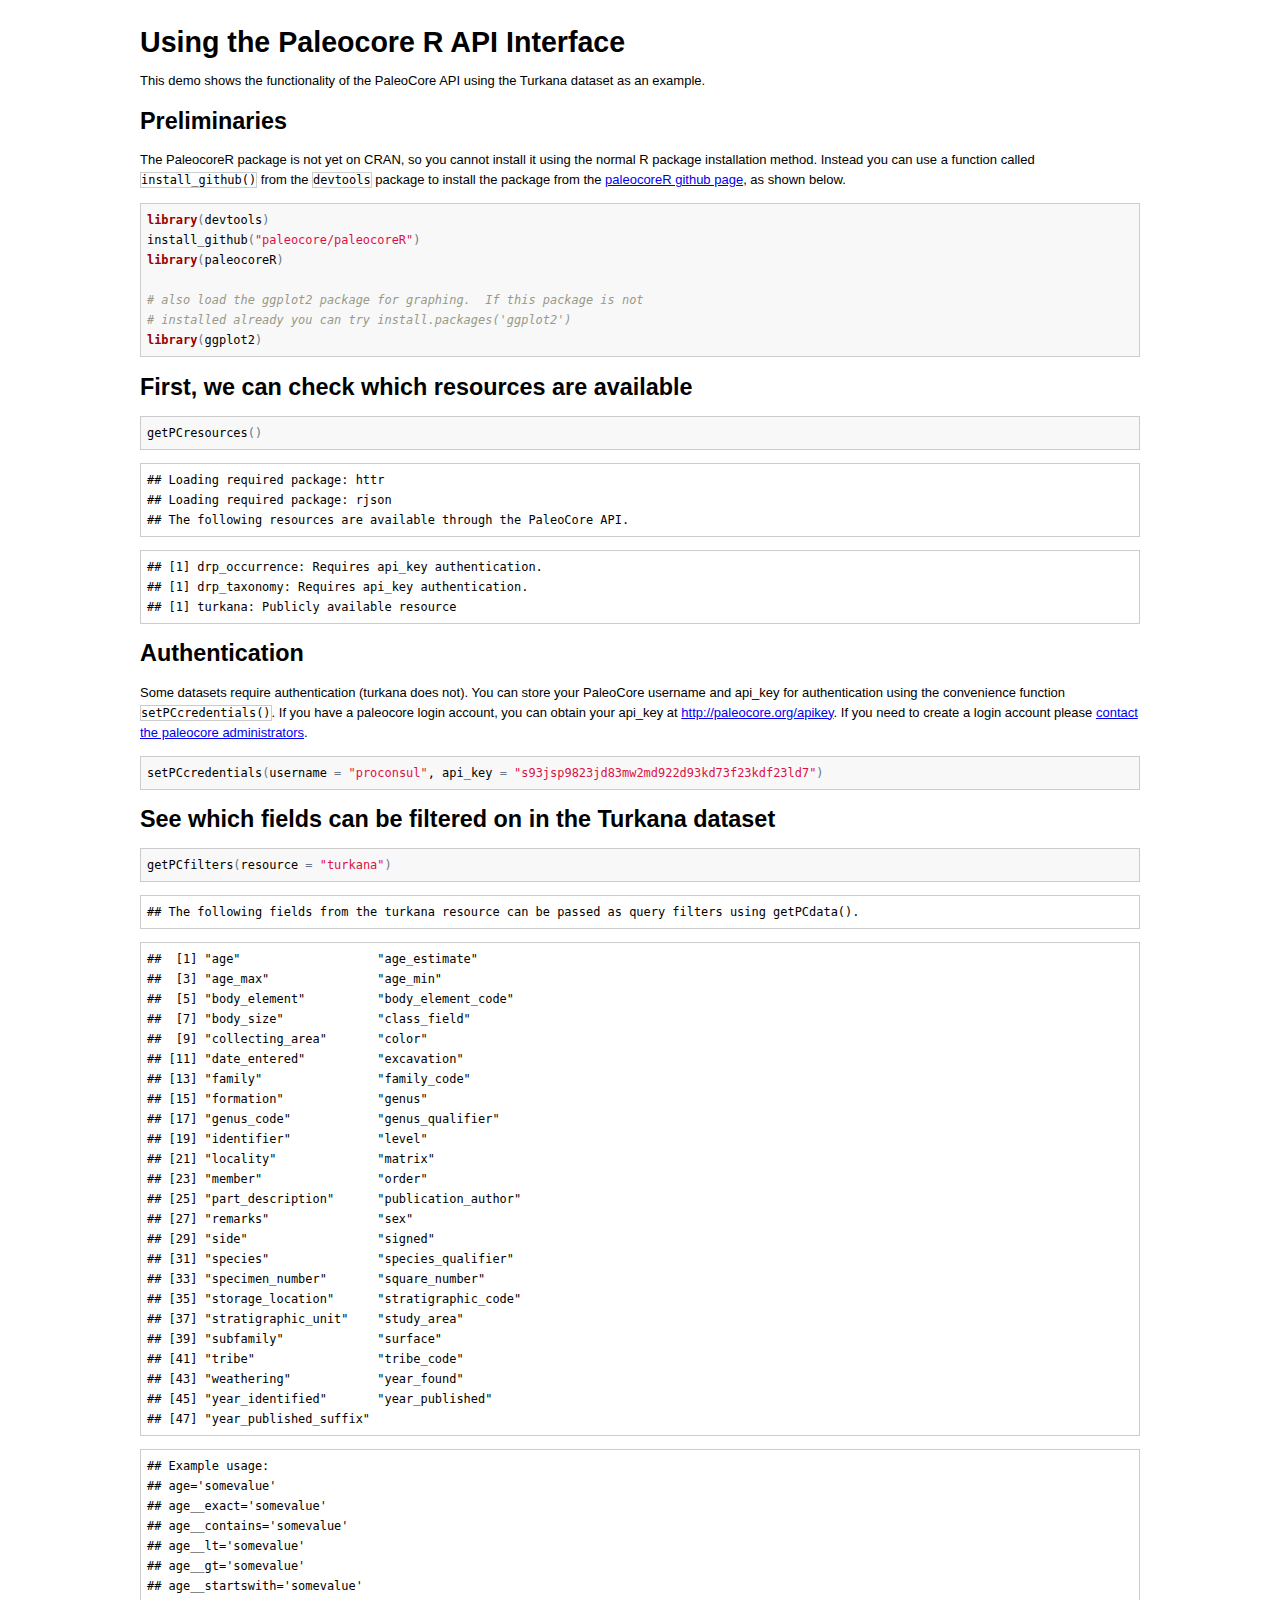
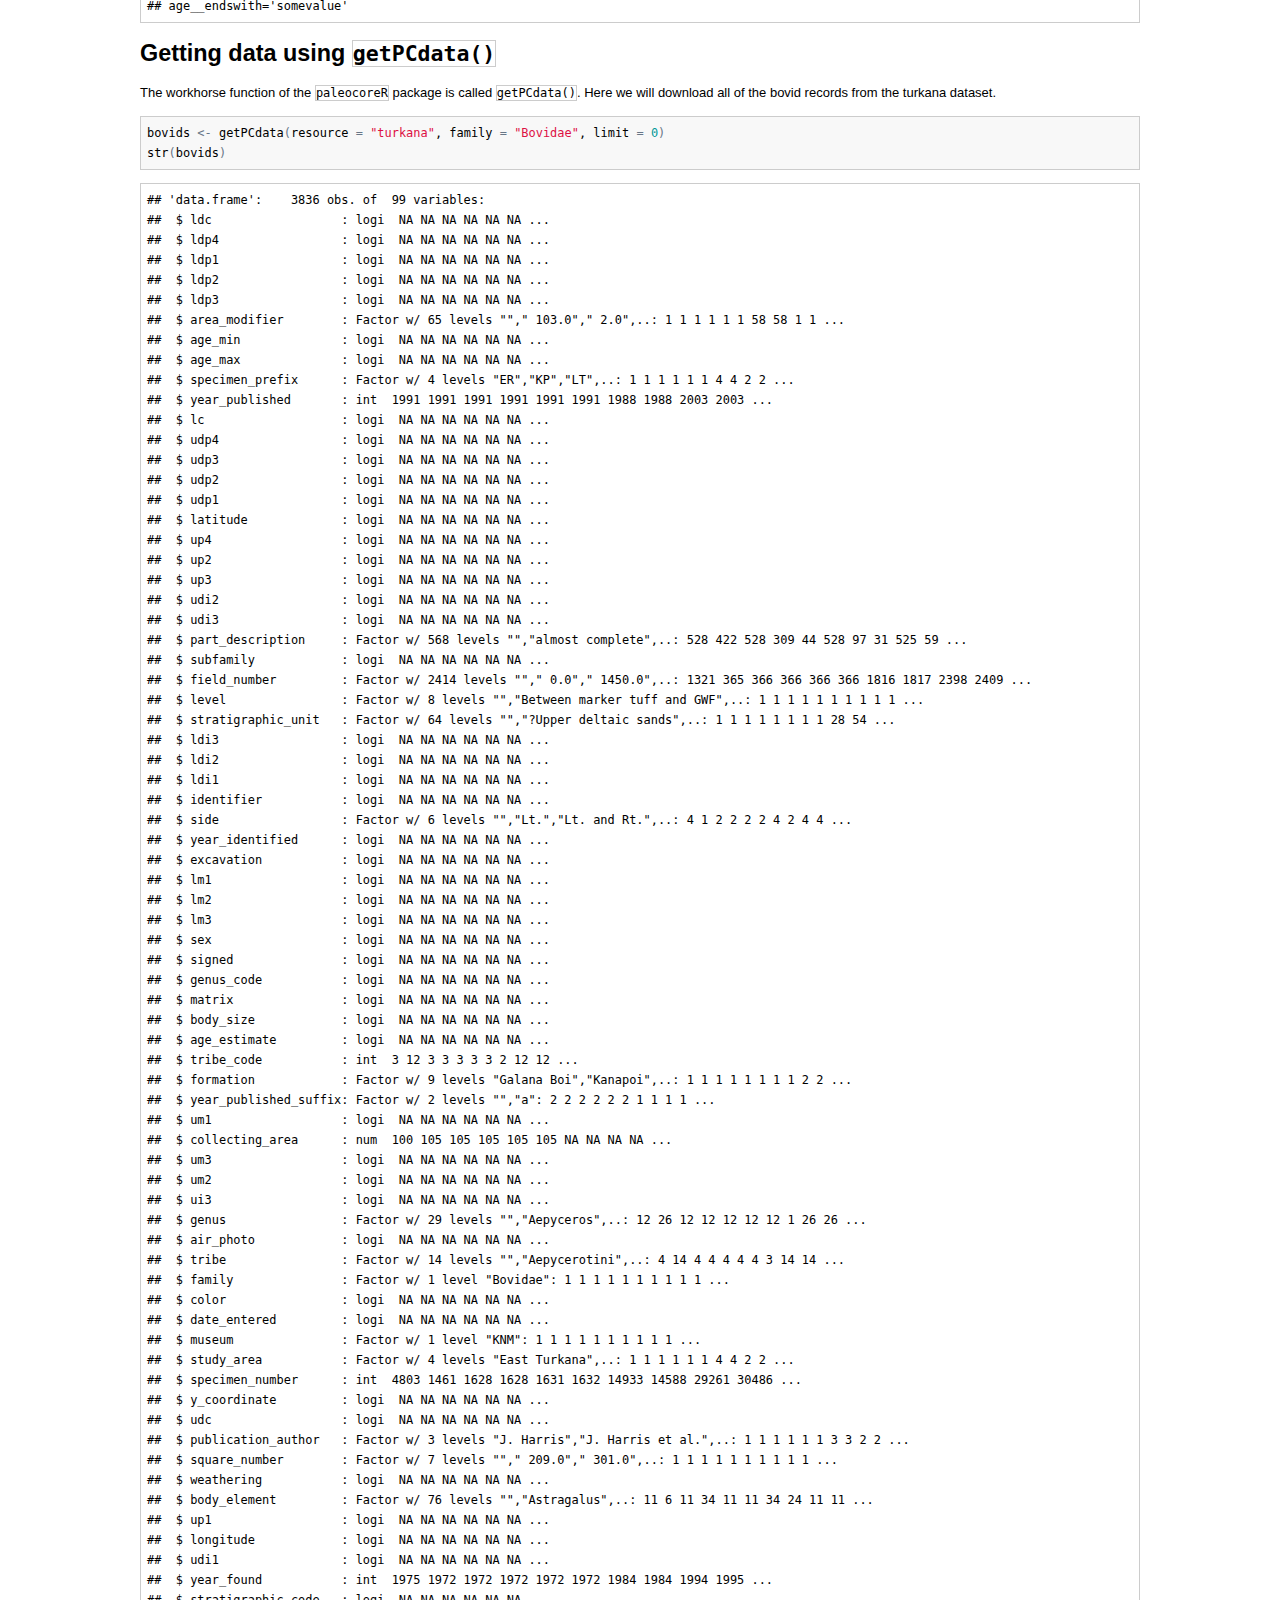
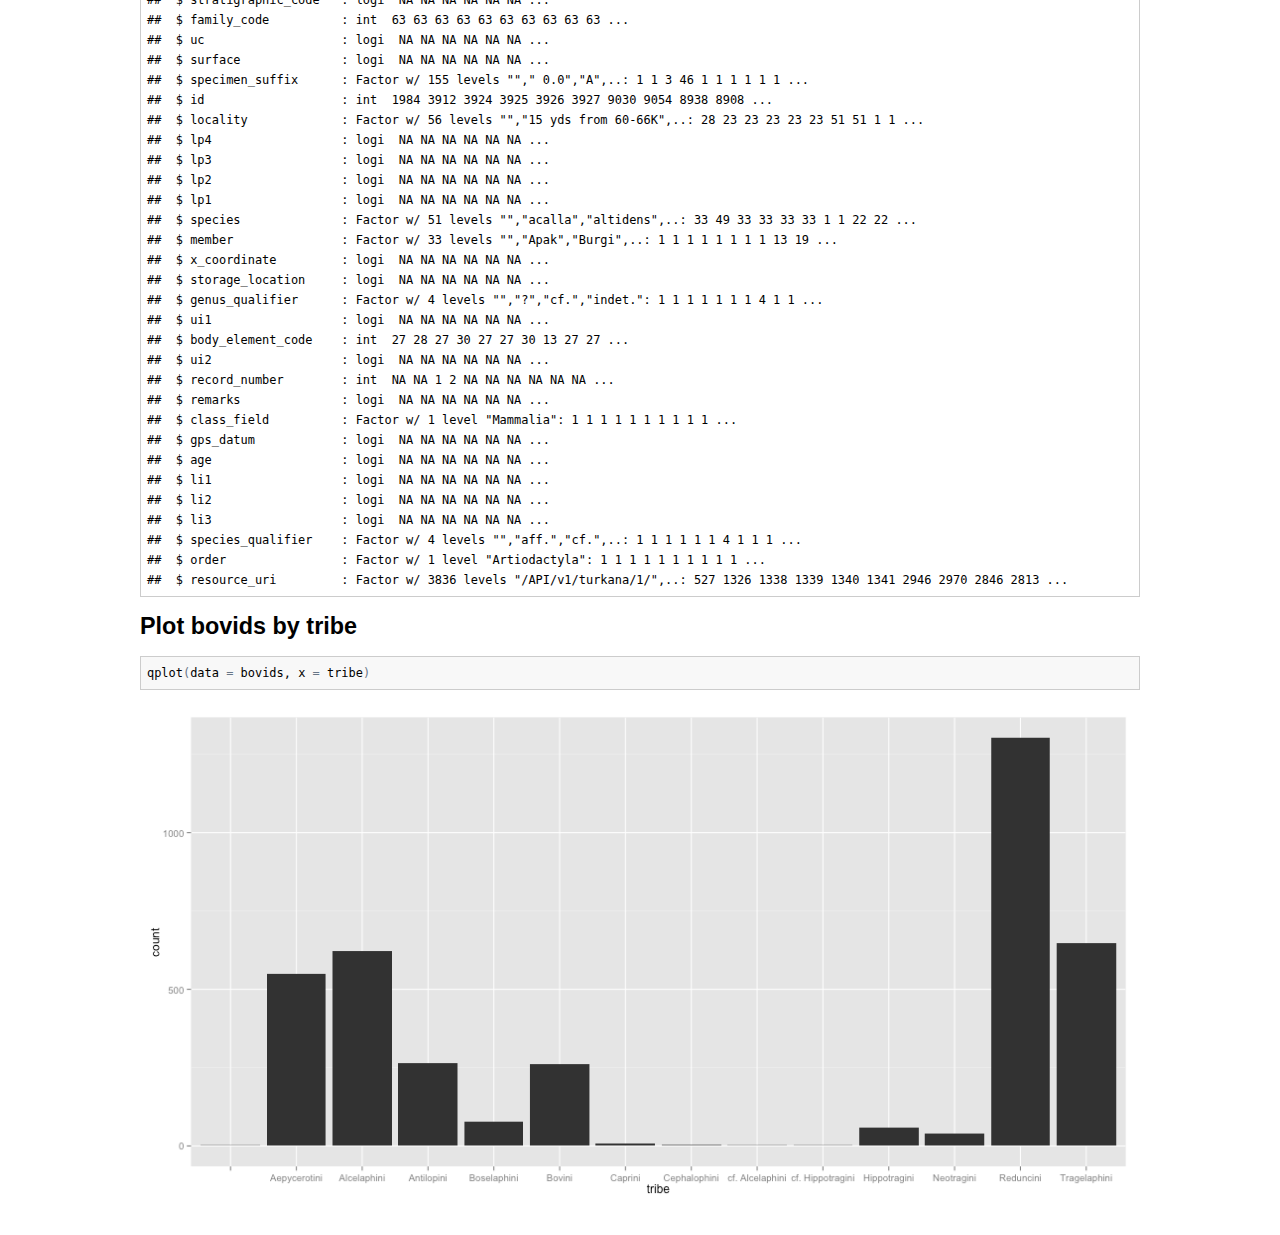
==== commit 768fa429: "update content" ====
--- a/index.html
+++ b/index.html
@@ -1,65 +1,119 @@
 <!DOCTYPE html>
-<!-- saved from url=(0014)about:internet -->
 <html>
 <head>
 <meta http-equiv="Content-Type" content="text/html; charset=utf-8"/>
-<meta http-equiv="x-ua-compatible" content="IE=9" >
 
 <title>Using the Paleocore R API Interface</title>
+
+<!-- Styles for R syntax highlighter -->
+<style type="text/css">
+   pre .operator,
+   pre .paren {
+     color: rgb(104, 118, 135)
+   }
+
+   pre .literal {
+     color: #990073
+   }
+
+   pre .number {
+     color: #099;
+   }
+
+   pre .comment {
+     color: #998;
+     font-style: italic
+   }
+
+   pre .keyword {
+     color: #900;
+     font-weight: bold
+   }
+
+   pre .identifier {
+     color: rgb(0, 0, 0);
+   }
+
+   pre .string {
+     color: #d14;
+   }
+</style>
+
+<!-- R syntax highlighter -->
+<script type="text/javascript">
+var hljs=new function(){function m(p){return p.replace(/&/gm,"&amp;").replace(/</gm,"&lt;")}function f(r,q,p){return RegExp(q,"m"+(r.cI?"i":"")+(p?"g":""))}function b(r){for(var p=0;p<r.childNodes.length;p++){var q=r.childNodes[p];if(q.nodeName=="CODE"){return q}if(!(q.nodeType==3&&q.nodeValue.match(/\s+/))){break}}}function h(t,s){var p="";for(var r=0;r<t.childNodes.length;r++){if(t.childNodes[r].nodeType==3){var q=t.childNodes[r].nodeValue;if(s){q=q.replace(/\n/g,"")}p+=q}else{if(t.childNodes[r].nodeName=="BR"){p+="\n"}else{p+=h(t.childNodes[r])}}}if(/MSIE [678]/.test(navigator.userAgent)){p=p.replace(/\r/g,"\n")}return p}function a(s){var r=s.className.split(/\s+/);r=r.concat(s.parentNode.className.split(/\s+/));for(var q=0;q<r.length;q++){var p=r[q].replace(/^language-/,"");if(e[p]){return p}}}function c(q){var p=[];(function(s,t){for(var r=0;r<s.childNodes.length;r++){if(s.childNodes[r].nodeType==3){t+=s.childNodes[r].nodeValue.length}else{if(s.childNodes[r].nodeName=="BR"){t+=1}else{if(s.childNodes[r].nodeType==1){p.push({event:"start",offset:t,node:s.childNodes[r]});t=arguments.callee(s.childNodes[r],t);p.push({event:"stop",offset:t,node:s.childNodes[r]})}}}}return t})(q,0);return p}function k(y,w,x){var q=0;var z="";var s=[];function u(){if(y.length&&w.length){if(y[0].offset!=w[0].offset){return(y[0].offset<w[0].offset)?y:w}else{return w[0].event=="start"?y:w}}else{return y.length?y:w}}function t(D){var A="<"+D.nodeName.toLowerCase();for(var B=0;B<D.attributes.length;B++){var C=D.attributes[B];A+=" "+C.nodeName.toLowerCase();if(C.value!==undefined&&C.value!==false&&C.value!==null){A+='="'+m(C.value)+'"'}}return A+">"}while(y.length||w.length){var v=u().splice(0,1)[0];z+=m(x.substr(q,v.offset-q));q=v.offset;if(v.event=="start"){z+=t(v.node);s.push(v.node)}else{if(v.event=="stop"){var p,r=s.length;do{r--;p=s[r];z+=("</"+p.nodeName.toLowerCase()+">")}while(p!=v.node);s.splice(r,1);while(r<s.length){z+=t(s[r]);r++}}}}return z+m(x.substr(q))}function j(){function q(x,y,v){if(x.compiled){return}var u;var s=[];if(x.k){x.lR=f(y,x.l||hljs.IR,true);for(var w in x.k){if(!x.k.hasOwnProperty(w)){continue}if(x.k[w] instanceof Object){u=x.k[w]}else{u=x.k;w="keyword"}for(var r in u){if(!u.hasOwnProperty(r)){continue}x.k[r]=[w,u[r]];s.push(r)}}}if(!v){if(x.bWK){x.b="\\b("+s.join("|")+")\\s"}x.bR=f(y,x.b?x.b:"\\B|\\b");if(!x.e&&!x.eW){x.e="\\B|\\b"}if(x.e){x.eR=f(y,x.e)}}if(x.i){x.iR=f(y,x.i)}if(x.r===undefined){x.r=1}if(!x.c){x.c=[]}x.compiled=true;for(var t=0;t<x.c.length;t++){if(x.c[t]=="self"){x.c[t]=x}q(x.c[t],y,false)}if(x.starts){q(x.starts,y,false)}}for(var p in e){if(!e.hasOwnProperty(p)){continue}q(e[p].dM,e[p],true)}}function d(B,C){if(!j.called){j();j.called=true}function q(r,M){for(var L=0;L<M.c.length;L++){if((M.c[L].bR.exec(r)||[null])[0]==r){return M.c[L]}}}function v(L,r){if(D[L].e&&D[L].eR.test(r)){return 1}if(D[L].eW){var M=v(L-1,r);return M?M+1:0}return 0}function w(r,L){return L.i&&L.iR.test(r)}function K(N,O){var M=[];for(var L=0;L<N.c.length;L++){M.push(N.c[L].b)}var r=D.length-1;do{if(D[r].e){M.push(D[r].e)}r--}while(D[r+1].eW);if(N.i){M.push(N.i)}return f(O,M.join("|"),true)}function p(M,L){var N=D[D.length-1];if(!N.t){N.t=K(N,E)}N.t.lastIndex=L;var r=N.t.exec(M);return r?[M.substr(L,r.index-L),r[0],false]:[M.substr(L),"",true]}function z(N,r){var L=E.cI?r[0].toLowerCase():r[0];var M=N.k[L];if(M&&M instanceof Array){return M}return false}function F(L,P){L=m(L);if(!P.k){return L}var r="";var O=0;P.lR.lastIndex=0;var M=P.lR.exec(L);while(M){r+=L.substr(O,M.index-O);var N=z(P,M);if(N){x+=N[1];r+='<span class="'+N[0]+'">'+M[0]+"</span>"}else{r+=M[0]}O=P.lR.lastIndex;M=P.lR.exec(L)}return r+L.substr(O,L.length-O)}function J(L,M){if(M.sL&&e[M.sL]){var r=d(M.sL,L);x+=r.keyword_count;return r.value}else{return F(L,M)}}function I(M,r){var L=M.cN?'<span class="'+M.cN+'">':"";if(M.rB){y+=L;M.buffer=""}else{if(M.eB){y+=m(r)+L;M.buffer=""}else{y+=L;M.buffer=r}}D.push(M);A+=M.r}function G(N,M,Q){var R=D[D.length-1];if(Q){y+=J(R.buffer+N,R);return false}var P=q(M,R);if(P){y+=J(R.buffer+N,R);I(P,M);return P.rB}var L=v(D.length-1,M);if(L){var O=R.cN?"</span>":"";if(R.rE){y+=J(R.buffer+N,R)+O}else{if(R.eE){y+=J(R.buffer+N,R)+O+m(M)}else{y+=J(R.buffer+N+M,R)+O}}while(L>1){O=D[D.length-2].cN?"</span>":"";y+=O;L--;D.length--}var r=D[D.length-1];D.length--;D[D.length-1].buffer="";if(r.starts){I(r.starts,"")}return R.rE}if(w(M,R)){throw"Illegal"}}var E=e[B];var D=[E.dM];var A=0;var x=0;var y="";try{var s,u=0;E.dM.buffer="";do{s=p(C,u);var t=G(s[0],s[1],s[2]);u+=s[0].length;if(!t){u+=s[1].length}}while(!s[2]);if(D.length>1){throw"Illegal"}return{r:A,keyword_count:x,value:y}}catch(H){if(H=="Illegal"){return{r:0,keyword_count:0,value:m(C)}}else{throw H}}}function g(t){var p={keyword_count:0,r:0,value:m(t)};var r=p;for(var q in e){if(!e.hasOwnProperty(q)){continue}var s=d(q,t);s.language=q;if(s.keyword_count+s.r>r.keyword_count+r.r){r=s}if(s.keyword_count+s.r>p.keyword_count+p.r){r=p;p=s}}if(r.language){p.second_best=r}return p}function i(r,q,p){if(q){r=r.replace(/^((<[^>]+>|\t)+)/gm,function(t,w,v,u){return w.replace(/\t/g,q)})}if(p){r=r.replace(/\n/g,"<br>")}return r}function n(t,w,r){var x=h(t,r);var v=a(t);var y,s;if(v){y=d(v,x)}else{return}var q=c(t);if(q.length){s=document.createElement("pre");s.innerHTML=y.value;y.value=k(q,c(s),x)}y.value=i(y.value,w,r);var u=t.className;if(!u.match("(\\s|^)(language-)?"+v+"(\\s|$)")){u=u?(u+" "+v):v}if(/MSIE [678]/.test(navigator.userAgent)&&t.tagName=="CODE"&&t.parentNode.tagName=="PRE"){s=t.parentNode;var p=document.createElement("div");p.innerHTML="<pre><code>"+y.value+"</code></pre>";t=p.firstChild.firstChild;p.firstChild.cN=s.cN;s.parentNode.replaceChild(p.firstChild,s)}else{t.innerHTML=y.value}t.className=u;t.result={language:v,kw:y.keyword_count,re:y.r};if(y.second_best){t.second_best={language:y.second_best.language,kw:y.second_best.keyword_count,re:y.second_best.r}}}function o(){if(o.called){return}o.called=true;var r=document.getElementsByTagName("pre");for(var p=0;p<r.length;p++){var q=b(r[p]);if(q){n(q,hljs.tabReplace)}}}function l(){if(window.addEventListener){window.addEventListener("DOMContentLoaded",o,false);window.addEventListener("load",o,false)}else{if(window.attachEvent){window.attachEvent("onload",o)}else{window.onload=o}}}var e={};this.LANGUAGES=e;this.highlight=d;this.highlightAuto=g;this.fixMarkup=i;this.highlightBlock=n;this.initHighlighting=o;this.initHighlightingOnLoad=l;this.IR="[a-zA-Z][a-zA-Z0-9_]*";this.UIR="[a-zA-Z_][a-zA-Z0-9_]*";this.NR="\\b\\d+(\\.\\d+)?";this.CNR="\\b(0[xX][a-fA-F0-9]+|(\\d+(\\.\\d*)?|\\.\\d+)([eE][-+]?\\d+)?)";this.BNR="\\b(0b[01]+)";this.RSR="!|!=|!==|%|%=|&|&&|&=|\\*|\\*=|\\+|\\+=|,|\\.|-|-=|/|/=|:|;|<|<<|<<=|<=|=|==|===|>|>=|>>|>>=|>>>|>>>=|\\?|\\[|\\{|\\(|\\^|\\^=|\\||\\|=|\\|\\||~";this.ER="(?![\\s\\S])";this.BE={b:"\\\\.",r:0};this.ASM={cN:"string",b:"'",e:"'",i:"\\n",c:[this.BE],r:0};this.QSM={cN:"string",b:'"',e:'"',i:"\\n",c:[this.BE],r:0};this.CLCM={cN:"comment",b:"//",e:"$"};this.CBLCLM={cN:"comment",b:"/\\*",e:"\\*/"};this.HCM={cN:"comment",b:"#",e:"$"};this.NM={cN:"number",b:this.NR,r:0};this.CNM={cN:"number",b:this.CNR,r:0};this.BNM={cN:"number",b:this.BNR,r:0};this.inherit=function(r,s){var p={};for(var q in r){p[q]=r[q]}if(s){for(var q in s){p[q]=s[q]}}return p}}();hljs.LANGUAGES.cpp=function(){var a={keyword:{"false":1,"int":1,"float":1,"while":1,"private":1,"char":1,"catch":1,"export":1,virtual:1,operator:2,sizeof:2,dynamic_cast:2,typedef:2,const_cast:2,"const":1,struct:1,"for":1,static_cast:2,union:1,namespace:1,unsigned:1,"long":1,"throw":1,"volatile":2,"static":1,"protected":1,bool:1,template:1,mutable:1,"if":1,"public":1,friend:2,"do":1,"return":1,"goto":1,auto:1,"void":2,"enum":1,"else":1,"break":1,"new":1,extern:1,using:1,"true":1,"class":1,asm:1,"case":1,typeid:1,"short":1,reinterpret_cast:2,"default":1,"double":1,register:1,explicit:1,signed:1,typename:1,"try":1,"this":1,"switch":1,"continue":1,wchar_t:1,inline:1,"delete":1,alignof:1,char16_t:1,char32_t:1,constexpr:1,decltype:1,noexcept:1,nullptr:1,static_assert:1,thread_local:1,restrict:1,_Bool:1,complex:1},built_in:{std:1,string:1,cin:1,cout:1,cerr:1,clog:1,stringstream:1,istringstream:1,ostringstream:1,auto_ptr:1,deque:1,list:1,queue:1,stack:1,vector:1,map:1,set:1,bitset:1,multiset:1,multimap:1,unordered_set:1,unordered_map:1,unordered_multiset:1,unordered_multimap:1,array:1,shared_ptr:1}};return{dM:{k:a,i:"</",c:[hljs.CLCM,hljs.CBLCLM,hljs.QSM,{cN:"string",b:"'\\\\?.",e:"'",i:"."},{cN:"number",b:"\\b(\\d+(\\.\\d*)?|\\.\\d+)(u|U|l|L|ul|UL|f|F)"},hljs.CNM,{cN:"preprocessor",b:"#",e:"$"},{cN:"stl_container",b:"\\b(deque|list|queue|stack|vector|map|set|bitset|multiset|multimap|unordered_map|unordered_set|unordered_multiset|unordered_multimap|array)\\s*<",e:">",k:a,r:10,c:["self"]}]}}}();hljs.LANGUAGES.r={dM:{c:[hljs.HCM,{cN:"number",b:"\\b0[xX][0-9a-fA-F]+[Li]?\\b",e:hljs.IMMEDIATE_RE,r:0},{cN:"number",b:"\\b\\d+(?:[eE][+\\-]?\\d*)?L\\b",e:hljs.IMMEDIATE_RE,r:0},{cN:"number",b:"\\b\\d+\\.(?!\\d)(?:i\\b)?",e:hljs.IMMEDIATE_RE,r:1},{cN:"number",b:"\\b\\d+(?:\\.\\d*)?(?:[eE][+\\-]?\\d*)?i?\\b",e:hljs.IMMEDIATE_RE,r:0},{cN:"number",b:"\\.\\d+(?:[eE][+\\-]?\\d*)?i?\\b",e:hljs.IMMEDIATE_RE,r:1},{cN:"keyword",b:"(?:tryCatch|library|setGeneric|setGroupGeneric)\\b",e:hljs.IMMEDIATE_RE,r:10},{cN:"keyword",b:"\\.\\.\\.",e:hljs.IMMEDIATE_RE,r:10},{cN:"keyword",b:"\\.\\.\\d+(?![\\w.])",e:hljs.IMMEDIATE_RE,r:10},{cN:"keyword",b:"\\b(?:function)",e:hljs.IMMEDIATE_RE,r:2},{cN:"keyword",b:"(?:if|in|break|next|repeat|else|for|return|switch|while|try|stop|warning|require|attach|detach|source|setMethod|setClass)\\b",e:hljs.IMMEDIATE_RE,r:1},{cN:"literal",b:"(?:NA|NA_integer_|NA_real_|NA_character_|NA_complex_)\\b",e:hljs.IMMEDIATE_RE,r:10},{cN:"literal",b:"(?:NULL|TRUE|FALSE|T|F|Inf|NaN)\\b",e:hljs.IMMEDIATE_RE,r:1},{cN:"identifier",b:"[a-zA-Z.][a-zA-Z0-9._]*\\b",e:hljs.IMMEDIATE_RE,r:0},{cN:"operator",b:"<\\-(?!\\s*\\d)",e:hljs.IMMEDIATE_RE,r:2},{cN:"operator",b:"\\->|<\\-",e:hljs.IMMEDIATE_RE,r:1},{cN:"operator",b:"%%|~",e:hljs.IMMEDIATE_RE},{cN:"operator",b:">=|<=|==|!=|\\|\\||&&|=|\\+|\\-|\\*|/|\\^|>|<|!|&|\\||\\$|:",e:hljs.IMMEDIATE_RE,r:0},{cN:"operator",b:"%",e:"%",i:"\\n",r:1},{cN:"identifier",b:"`",e:"`",r:0},{cN:"string",b:'"',e:'"',c:[hljs.BE],r:0},{cN:"string",b:"'",e:"'",c:[hljs.BE],r:0},{cN:"paren",b:"[[({\\])}]",e:hljs.IMMEDIATE_RE,r:0}]}};
+hljs.initHighlightingOnLoad();
+</script>
+
+<!-- MathJax scripts -->
+<script type="text/javascript" src="https://c328740.ssl.cf1.rackcdn.com/mathjax/latest/MathJax.js?config=TeX-AMS-MML_HTMLorMML">
+</script>
+
 
 <style type="text/css">
 body, td {
    font-family: sans-serif;
    background-color: white;
-   font-size: 12px;
-   margin: 8px;
+   font-size: 13px;
+}
+
+body {
+  max-width: 1000px;
+  margin: auto;
+  padding-left:20px;
+  padding-right:20px;
+  padding-top: 1em;
+  padding-bottom:1em;
+  line-height: 20px;
 }
 
 tt, code, pre {
    font-family: 'DejaVu Sans Mono', 'Droid Sans Mono', 'Lucida Console', Consolas, Monaco, monospace;
 }
 
-h1 { 
-   font-size:2.2em; 
-}
-
-h2 { 
-   font-size:1.8em; 
-}
-
-h3 { 
-   font-size:1.4em; 
-}
-
-h4 { 
-   font-size:1.0em; 
-}
-
-h5 { 
-   font-size:0.9em; 
-}
-
-h6 { 
-   font-size:0.8em; 
+h1 {
+   font-size:2.2em;
+}
+
+h2 {
+   font-size:1.8em;
+}
+
+h3 {
+   font-size:1.4em;
+}
+
+h4 {
+   font-size:1.0em;
+}
+
+h5 {
+   font-size:0.9em;
+}
+
+h6 {
+   font-size:0.8em;
 }
 
 a:visited {
    color: rgb(50%, 0%, 50%);
 }
 
-pre {	
-   margin-top: 0;
-   max-width: 95%;
-   border: 1px solid #ccc;
-   white-space: pre-wrap;
+pre, img {
+  max-width: 100%;
 }
 
 pre code {
    display: block; padding: 0.5em;
 }
 
-code.r, code.cpp {
-   background-color: #F8F8F8;
+code {
+  font-size: 92%;
+  border: 1px solid #ccc;
+}
+
+code[class] {
+  background-color: #F8F8F8;
 }
 
 table, td, th {
@@ -82,97 +136,58 @@
 }
 
 @media print {
-   * { 
-      background: transparent !important; 
-      color: black !important; 
-      filter:none !important; 
-      -ms-filter: none !important; 
-   }
-
-   body { 
-      font-size:12pt; 
-      max-width:100%; 
-   }
-       
-   a, a:visited { 
-      text-decoration: underline; 
-   }
-
-   hr { 
+   * {
+      background: transparent !important;
+      color: black !important;
+      filter:none !important;
+      -ms-filter: none !important;
+   }
+
+   body {
+      font-size:12pt;
+      max-width:100%;
+   }
+
+   a, a:visited {
+      text-decoration: underline;
+   }
+
+   hr {
       visibility: hidden;
       page-break-before: always;
    }
 
-   pre, blockquote { 
-      padding-right: 1em; 
-      page-break-inside: avoid; 
-   }
-
-   tr, img { 
-      page-break-inside: avoid; 
-   }
-
-   img { 
-      max-width: 100% !important; 
-   }
-
-   @page :left { 
-      margin: 15mm 20mm 15mm 10mm; 
-   }
-     
-   @page :right { 
-      margin: 15mm 10mm 15mm 20mm; 
-   }
-
-   p, h2, h3 { 
-      orphans: 3; widows: 3; 
-   }
-
-   h2, h3 { 
-      page-break-after: avoid; 
+   pre, blockquote {
+      padding-right: 1em;
+      page-break-inside: avoid;
+   }
+
+   tr, img {
+      page-break-inside: avoid;
+   }
+
+   img {
+      max-width: 100% !important;
+   }
+
+   @page :left {
+      margin: 15mm 20mm 15mm 10mm;
+   }
+
+   @page :right {
+      margin: 15mm 10mm 15mm 20mm;
+   }
+
+   p, h2, h3 {
+      orphans: 3; widows: 3;
+   }
+
+   h2, h3 {
+      page-break-after: avoid;
    }
 }
 
 </style>
-
-<!-- Styles for R syntax highlighter -->
-<style type="text/css">
-   pre .operator,
-   pre .paren {
-     color: rgb(104, 118, 135)
-   }
-
-   pre .literal {
-     color: rgb(88, 72, 246)
-   }
-
-   pre .number {
-     color: rgb(0, 0, 205);
-   }
-
-   pre .comment {
-     color: rgb(76, 136, 107);
-   }
-
-   pre .keyword {
-     color: rgb(0, 0, 255);
-   }
-
-   pre .identifier {
-     color: rgb(0, 0, 0);
-   }
-
-   pre .string {
-     color: rgb(3, 106, 7);
-   }
-</style>
-
-<!-- R syntax highlighter -->
-<script type="text/javascript">
-var hljs=new function(){function m(p){return p.replace(/&/gm,"&amp;").replace(/</gm,"&lt;")}function f(r,q,p){return RegExp(q,"m"+(r.cI?"i":"")+(p?"g":""))}function b(r){for(var p=0;p<r.childNodes.length;p++){var q=r.childNodes[p];if(q.nodeName=="CODE"){return q}if(!(q.nodeType==3&&q.nodeValue.match(/\s+/))){break}}}function h(t,s){var p="";for(var r=0;r<t.childNodes.length;r++){if(t.childNodes[r].nodeType==3){var q=t.childNodes[r].nodeValue;if(s){q=q.replace(/\n/g,"")}p+=q}else{if(t.childNodes[r].nodeName=="BR"){p+="\n"}else{p+=h(t.childNodes[r])}}}if(/MSIE [678]/.test(navigator.userAgent)){p=p.replace(/\r/g,"\n")}return p}function a(s){var r=s.className.split(/\s+/);r=r.concat(s.parentNode.className.split(/\s+/));for(var q=0;q<r.length;q++){var p=r[q].replace(/^language-/,"");if(e[p]){return p}}}function c(q){var p=[];(function(s,t){for(var r=0;r<s.childNodes.length;r++){if(s.childNodes[r].nodeType==3){t+=s.childNodes[r].nodeValue.length}else{if(s.childNodes[r].nodeName=="BR"){t+=1}else{if(s.childNodes[r].nodeType==1){p.push({event:"start",offset:t,node:s.childNodes[r]});t=arguments.callee(s.childNodes[r],t);p.push({event:"stop",offset:t,node:s.childNodes[r]})}}}}return t})(q,0);return p}function k(y,w,x){var q=0;var z="";var s=[];function u(){if(y.length&&w.length){if(y[0].offset!=w[0].offset){return(y[0].offset<w[0].offset)?y:w}else{return w[0].event=="start"?y:w}}else{return y.length?y:w}}function t(D){var A="<"+D.nodeName.toLowerCase();for(var B=0;B<D.attributes.length;B++){var C=D.attributes[B];A+=" "+C.nodeName.toLowerCase();if(C.value!==undefined&&C.value!==false&&C.value!==null){A+='="'+m(C.value)+'"'}}return A+">"}while(y.length||w.length){var v=u().splice(0,1)[0];z+=m(x.substr(q,v.offset-q));q=v.offset;if(v.event=="start"){z+=t(v.node);s.push(v.node)}else{if(v.event=="stop"){var p,r=s.length;do{r--;p=s[r];z+=("</"+p.nodeName.toLowerCase()+">")}while(p!=v.node);s.splice(r,1);while(r<s.length){z+=t(s[r]);r++}}}}return z+m(x.substr(q))}function j(){function q(x,y,v){if(x.compiled){return}var u;var s=[];if(x.k){x.lR=f(y,x.l||hljs.IR,true);for(var w in x.k){if(!x.k.hasOwnProperty(w)){continue}if(x.k[w] instanceof Object){u=x.k[w]}else{u=x.k;w="keyword"}for(var r in u){if(!u.hasOwnProperty(r)){continue}x.k[r]=[w,u[r]];s.push(r)}}}if(!v){if(x.bWK){x.b="\\b("+s.join("|")+")\\s"}x.bR=f(y,x.b?x.b:"\\B|\\b");if(!x.e&&!x.eW){x.e="\\B|\\b"}if(x.e){x.eR=f(y,x.e)}}if(x.i){x.iR=f(y,x.i)}if(x.r===undefined){x.r=1}if(!x.c){x.c=[]}x.compiled=true;for(var t=0;t<x.c.length;t++){if(x.c[t]=="self"){x.c[t]=x}q(x.c[t],y,false)}if(x.starts){q(x.starts,y,false)}}for(var p in e){if(!e.hasOwnProperty(p)){continue}q(e[p].dM,e[p],true)}}function d(B,C){if(!j.called){j();j.called=true}function q(r,M){for(var L=0;L<M.c.length;L++){if((M.c[L].bR.exec(r)||[null])[0]==r){return M.c[L]}}}function v(L,r){if(D[L].e&&D[L].eR.test(r)){return 1}if(D[L].eW){var M=v(L-1,r);return M?M+1:0}return 0}function w(r,L){return L.i&&L.iR.test(r)}function K(N,O){var M=[];for(var L=0;L<N.c.length;L++){M.push(N.c[L].b)}var r=D.length-1;do{if(D[r].e){M.push(D[r].e)}r--}while(D[r+1].eW);if(N.i){M.push(N.i)}return f(O,M.join("|"),true)}function p(M,L){var N=D[D.length-1];if(!N.t){N.t=K(N,E)}N.t.lastIndex=L;var r=N.t.exec(M);return r?[M.substr(L,r.index-L),r[0],false]:[M.substr(L),"",true]}function z(N,r){var L=E.cI?r[0].toLowerCase():r[0];var M=N.k[L];if(M&&M instanceof Array){return M}return false}function F(L,P){L=m(L);if(!P.k){return L}var r="";var O=0;P.lR.lastIndex=0;var M=P.lR.exec(L);while(M){r+=L.substr(O,M.index-O);var N=z(P,M);if(N){x+=N[1];r+='<span class="'+N[0]+'">'+M[0]+"</span>"}else{r+=M[0]}O=P.lR.lastIndex;M=P.lR.exec(L)}return r+L.substr(O,L.length-O)}function J(L,M){if(M.sL&&e[M.sL]){var r=d(M.sL,L);x+=r.keyword_count;return r.value}else{return F(L,M)}}function I(M,r){var L=M.cN?'<span class="'+M.cN+'">':"";if(M.rB){y+=L;M.buffer=""}else{if(M.eB){y+=m(r)+L;M.buffer=""}else{y+=L;M.buffer=r}}D.push(M);A+=M.r}function G(N,M,Q){var R=D[D.length-1];if(Q){y+=J(R.buffer+N,R);return false}var P=q(M,R);if(P){y+=J(R.buffer+N,R);I(P,M);return P.rB}var L=v(D.length-1,M);if(L){var O=R.cN?"</span>":"";if(R.rE){y+=J(R.buffer+N,R)+O}else{if(R.eE){y+=J(R.buffer+N,R)+O+m(M)}else{y+=J(R.buffer+N+M,R)+O}}while(L>1){O=D[D.length-2].cN?"</span>":"";y+=O;L--;D.length--}var r=D[D.length-1];D.length--;D[D.length-1].buffer="";if(r.starts){I(r.starts,"")}return R.rE}if(w(M,R)){throw"Illegal"}}var E=e[B];var D=[E.dM];var A=0;var x=0;var y="";try{var s,u=0;E.dM.buffer="";do{s=p(C,u);var t=G(s[0],s[1],s[2]);u+=s[0].length;if(!t){u+=s[1].length}}while(!s[2]);if(D.length>1){throw"Illegal"}return{r:A,keyword_count:x,value:y}}catch(H){if(H=="Illegal"){return{r:0,keyword_count:0,value:m(C)}}else{throw H}}}function g(t){var p={keyword_count:0,r:0,value:m(t)};var r=p;for(var q in e){if(!e.hasOwnProperty(q)){continue}var s=d(q,t);s.language=q;if(s.keyword_count+s.r>r.keyword_count+r.r){r=s}if(s.keyword_count+s.r>p.keyword_count+p.r){r=p;p=s}}if(r.language){p.second_best=r}return p}function i(r,q,p){if(q){r=r.replace(/^((<[^>]+>|\t)+)/gm,function(t,w,v,u){return w.replace(/\t/g,q)})}if(p){r=r.replace(/\n/g,"<br>")}return r}function n(t,w,r){var x=h(t,r);var v=a(t);var y,s;if(v){y=d(v,x)}else{return}var q=c(t);if(q.length){s=document.createElement("pre");s.innerHTML=y.value;y.value=k(q,c(s),x)}y.value=i(y.value,w,r);var u=t.className;if(!u.match("(\\s|^)(language-)?"+v+"(\\s|$)")){u=u?(u+" "+v):v}if(/MSIE [678]/.test(navigator.userAgent)&&t.tagName=="CODE"&&t.parentNode.tagName=="PRE"){s=t.parentNode;var p=document.createElement("div");p.innerHTML="<pre><code>"+y.value+"</code></pre>";t=p.firstChild.firstChild;p.firstChild.cN=s.cN;s.parentNode.replaceChild(p.firstChild,s)}else{t.innerHTML=y.value}t.className=u;t.result={language:v,kw:y.keyword_count,re:y.r};if(y.second_best){t.second_best={language:y.second_best.language,kw:y.second_best.keyword_count,re:y.second_best.r}}}function o(){if(o.called){return}o.called=true;var r=document.getElementsByTagName("pre");for(var p=0;p<r.length;p++){var q=b(r[p]);if(q){n(q,hljs.tabReplace)}}}function l(){if(window.addEventListener){window.addEventListener("DOMContentLoaded",o,false);window.addEventListener("load",o,false)}else{if(window.attachEvent){window.attachEvent("onload",o)}else{window.onload=o}}}var e={};this.LANGUAGES=e;this.highlight=d;this.highlightAuto=g;this.fixMarkup=i;this.highlightBlock=n;this.initHighlighting=o;this.initHighlightingOnLoad=l;this.IR="[a-zA-Z][a-zA-Z0-9_]*";this.UIR="[a-zA-Z_][a-zA-Z0-9_]*";this.NR="\\b\\d+(\\.\\d+)?";this.CNR="\\b(0[xX][a-fA-F0-9]+|(\\d+(\\.\\d*)?|\\.\\d+)([eE][-+]?\\d+)?)";this.BNR="\\b(0b[01]+)";this.RSR="!|!=|!==|%|%=|&|&&|&=|\\*|\\*=|\\+|\\+=|,|\\.|-|-=|/|/=|:|;|<|<<|<<=|<=|=|==|===|>|>=|>>|>>=|>>>|>>>=|\\?|\\[|\\{|\\(|\\^|\\^=|\\||\\|=|\\|\\||~";this.ER="(?![\\s\\S])";this.BE={b:"\\\\.",r:0};this.ASM={cN:"string",b:"'",e:"'",i:"\\n",c:[this.BE],r:0};this.QSM={cN:"string",b:'"',e:'"',i:"\\n",c:[this.BE],r:0};this.CLCM={cN:"comment",b:"//",e:"$"};this.CBLCLM={cN:"comment",b:"/\\*",e:"\\*/"};this.HCM={cN:"comment",b:"#",e:"$"};this.NM={cN:"number",b:this.NR,r:0};this.CNM={cN:"number",b:this.CNR,r:0};this.BNM={cN:"number",b:this.BNR,r:0};this.inherit=function(r,s){var p={};for(var q in r){p[q]=r[q]}if(s){for(var q in s){p[q]=s[q]}}return p}}();hljs.LANGUAGES.cpp=function(){var a={keyword:{"false":1,"int":1,"float":1,"while":1,"private":1,"char":1,"catch":1,"export":1,virtual:1,operator:2,sizeof:2,dynamic_cast:2,typedef:2,const_cast:2,"const":1,struct:1,"for":1,static_cast:2,union:1,namespace:1,unsigned:1,"long":1,"throw":1,"volatile":2,"static":1,"protected":1,bool:1,template:1,mutable:1,"if":1,"public":1,friend:2,"do":1,"return":1,"goto":1,auto:1,"void":2,"enum":1,"else":1,"break":1,"new":1,extern:1,using:1,"true":1,"class":1,asm:1,"case":1,typeid:1,"short":1,reinterpret_cast:2,"default":1,"double":1,register:1,explicit:1,signed:1,typename:1,"try":1,"this":1,"switch":1,"continue":1,wchar_t:1,inline:1,"delete":1,alignof:1,char16_t:1,char32_t:1,constexpr:1,decltype:1,noexcept:1,nullptr:1,static_assert:1,thread_local:1,restrict:1,_Bool:1,complex:1},built_in:{std:1,string:1,cin:1,cout:1,cerr:1,clog:1,stringstream:1,istringstream:1,ostringstream:1,auto_ptr:1,deque:1,list:1,queue:1,stack:1,vector:1,map:1,set:1,bitset:1,multiset:1,multimap:1,unordered_set:1,unordered_map:1,unordered_multiset:1,unordered_multimap:1,array:1,shared_ptr:1}};return{dM:{k:a,i:"</",c:[hljs.CLCM,hljs.CBLCLM,hljs.QSM,{cN:"string",b:"'\\\\?.",e:"'",i:"."},{cN:"number",b:"\\b(\\d+(\\.\\d*)?|\\.\\d+)(u|U|l|L|ul|UL|f|F)"},hljs.CNM,{cN:"preprocessor",b:"#",e:"$"},{cN:"stl_container",b:"\\b(deque|list|queue|stack|vector|map|set|bitset|multiset|multimap|unordered_map|unordered_set|unordered_multiset|unordered_multimap|array)\\s*<",e:">",k:a,r:10,c:["self"]}]}}}();hljs.LANGUAGES.r={dM:{c:[hljs.HCM,{cN:"number",b:"\\b0[xX][0-9a-fA-F]+[Li]?\\b",e:hljs.IMMEDIATE_RE,r:0},{cN:"number",b:"\\b\\d+(?:[eE][+\\-]?\\d*)?L\\b",e:hljs.IMMEDIATE_RE,r:0},{cN:"number",b:"\\b\\d+\\.(?!\\d)(?:i\\b)?",e:hljs.IMMEDIATE_RE,r:1},{cN:"number",b:"\\b\\d+(?:\\.\\d*)?(?:[eE][+\\-]?\\d*)?i?\\b",e:hljs.IMMEDIATE_RE,r:0},{cN:"number",b:"\\.\\d+(?:[eE][+\\-]?\\d*)?i?\\b",e:hljs.IMMEDIATE_RE,r:1},{cN:"keyword",b:"(?:tryCatch|library|setGeneric|setGroupGeneric)\\b",e:hljs.IMMEDIATE_RE,r:10},{cN:"keyword",b:"\\.\\.\\.",e:hljs.IMMEDIATE_RE,r:10},{cN:"keyword",b:"\\.\\.\\d+(?![\\w.])",e:hljs.IMMEDIATE_RE,r:10},{cN:"keyword",b:"\\b(?:function)",e:hljs.IMMEDIATE_RE,r:2},{cN:"keyword",b:"(?:if|in|break|next|repeat|else|for|return|switch|while|try|stop|warning|require|attach|detach|source|setMethod|setClass)\\b",e:hljs.IMMEDIATE_RE,r:1},{cN:"literal",b:"(?:NA|NA_integer_|NA_real_|NA_character_|NA_complex_)\\b",e:hljs.IMMEDIATE_RE,r:10},{cN:"literal",b:"(?:NULL|TRUE|FALSE|T|F|Inf|NaN)\\b",e:hljs.IMMEDIATE_RE,r:1},{cN:"identifier",b:"[a-zA-Z.][a-zA-Z0-9._]*\\b",e:hljs.IMMEDIATE_RE,r:0},{cN:"operator",b:"<\\-(?!\\s*\\d)",e:hljs.IMMEDIATE_RE,r:2},{cN:"operator",b:"\\->|<\\-",e:hljs.IMMEDIATE_RE,r:1},{cN:"operator",b:"%%|~",e:hljs.IMMEDIATE_RE},{cN:"operator",b:">=|<=|==|!=|\\|\\||&&|=|\\+|\\-|\\*|/|\\^|>|<|!|&|\\||\\$|:",e:hljs.IMMEDIATE_RE,r:0},{cN:"operator",b:"%",e:"%",i:"\\n",r:1},{cN:"identifier",b:"`",e:"`",r:0},{cN:"string",b:'"',e:'"',c:[hljs.BE],r:0},{cN:"string",b:"'",e:"'",c:[hljs.BE],r:0},{cN:"paren",b:"[[({\\])}]",e:hljs.IMMEDIATE_RE,r:0}]}};
-hljs.initHighlightingOnLoad();
-</script>
-
 
 
 
@@ -184,21 +199,46 @@
 <p>This demo shows the functionality of the PaleoCore API using the Turkana dataset as an example. </p>
 
 <h2>Preliminaries</h2>
+
+<p>The PaleocoreR package is not yet on CRAN, so you cannot install it using the normal R package installation method.  Instead you can use a function called <code>install_github()</code> from the <code>devtools</code> package to install the package from the <a href="http://paleocore.github.com/paleocoreR">paleocoreR github page</a>, as shown below.</p>
 
 <pre><code class="r">library(devtools)
 install_github(&quot;paleocore/paleocoreR&quot;)
 library(paleocoreR)
+
+# also load the ggplot2 package for graphing.  If this package is not
+# installed already you can try install.packages(&#39;ggplot2&#39;)
 library(ggplot2)
 </code></pre>
 
-<h2>See which fields can be filtered on in the Turkana dataset</h2>
-
-<pre><code class="r">getFilters(project = &quot;turkana&quot;)
+<h2>First, we can check which resources are available</h2>
+
+<pre><code class="r">getPCresources()
 </code></pre>
 
 <pre><code>## Loading required package: httr
 ## Loading required package: rjson
-## The following fields from the turkana project can be passed as query filters using getPCdata().
+## The following resources are available through the PaleoCore API.
+</code></pre>
+
+<pre><code>## [1] drp_occurrence: Requires api_key authentication.
+## [1] drp_taxonomy: Requires api_key authentication.
+## [1] turkana: Publicly available resource
+</code></pre>
+
+<h2>Authentication</h2>
+
+<p>Some datasets require authentication (turkana does not).  You can store your PaleoCore username and api_key for authentication using the convenience function <code>setPCcredentials()</code>.  If you have a paleocore login account, you can obtain your api_key at <a href="http://paleocore.org/apikey">http://paleocore.org/apikey</a>. If you need to create a login account please <a href="http://paleocore.org/about">contact the paleocore administrators</a>. </p>
+
+<pre><code class="r">setPCcredentials(username = &quot;proconsul&quot;, api_key = &quot;s93jsp9823jd83mw2md922d93kd73f23kdf23ld7&quot;)
+</code></pre>
+
+<h2>See which fields can be filtered on in the Turkana dataset</h2>
+
+<pre><code class="r">getPCfilters(resource = &quot;turkana&quot;)
+</code></pre>
+
+<pre><code>## The following fields from the turkana resource can be passed as query filters using getPCdata().
 </code></pre>
 
 <pre><code>##  [1] &quot;age&quot;                   &quot;age_estimate&quot;         
@@ -231,13 +271,17 @@
 ## age=&#39;somevalue&#39;
 ## age__exact=&#39;somevalue&#39;
 ## age__contains=&#39;somevalue&#39;
+## age__lt=&#39;somevalue&#39;
+## age__gt=&#39;somevalue&#39;
 ## age__startswith=&#39;somevalue&#39;
 ## age__endswith=&#39;somevalue&#39;
 </code></pre>
 
-<h2>Pull down all the bovids</h2>
-
-<pre><code class="r">bovids &lt;- getPCdata(project = &quot;turkana&quot;, family = &quot;Bovidae&quot;, limit = 0)
+<h2>Getting data using <code>getPCdata()</code></h2>
+
+<p>The workhorse function of the <code>paleocoreR</code> package is called <code>getPCdata()</code>.  Here we will download all of the bovid records from the turkana dataset.  </p>
+
+<pre><code class="r">bovids &lt;- getPCdata(resource = &quot;turkana&quot;, family = &quot;Bovidae&quot;, limit = 0)
 str(bovids)
 </code></pre>
 
@@ -350,14 +394,6 @@
 
 <p><img src="[data-uri]" alt="plot of chunk plotbytribe"/> </p>
 
-<h2>Authentication</h2>
-
-<p>Some datasets require authentication (Turkana does not).  This R package provides a convenience function for storing your PaleoCore username and api_key for authentication.  If you have a paleocore login account, you can get your api_key at <a href="http://paleocore.org/apikey">http://paleocore.org/apikey</a>. If you need to create a login account please <a href="http://paleocore.org/about">contact the paleocore administrators</a>. </p>
-
-<pre><code class="r">setPCcredentials(username = &quot;proconsul&quot;, api_key = &quot;s93jsp9823jd83mw2md922d93kd73f23kdf23ld7&quot;)
-</code></pre>
-
 </body>
 
 </html>
-
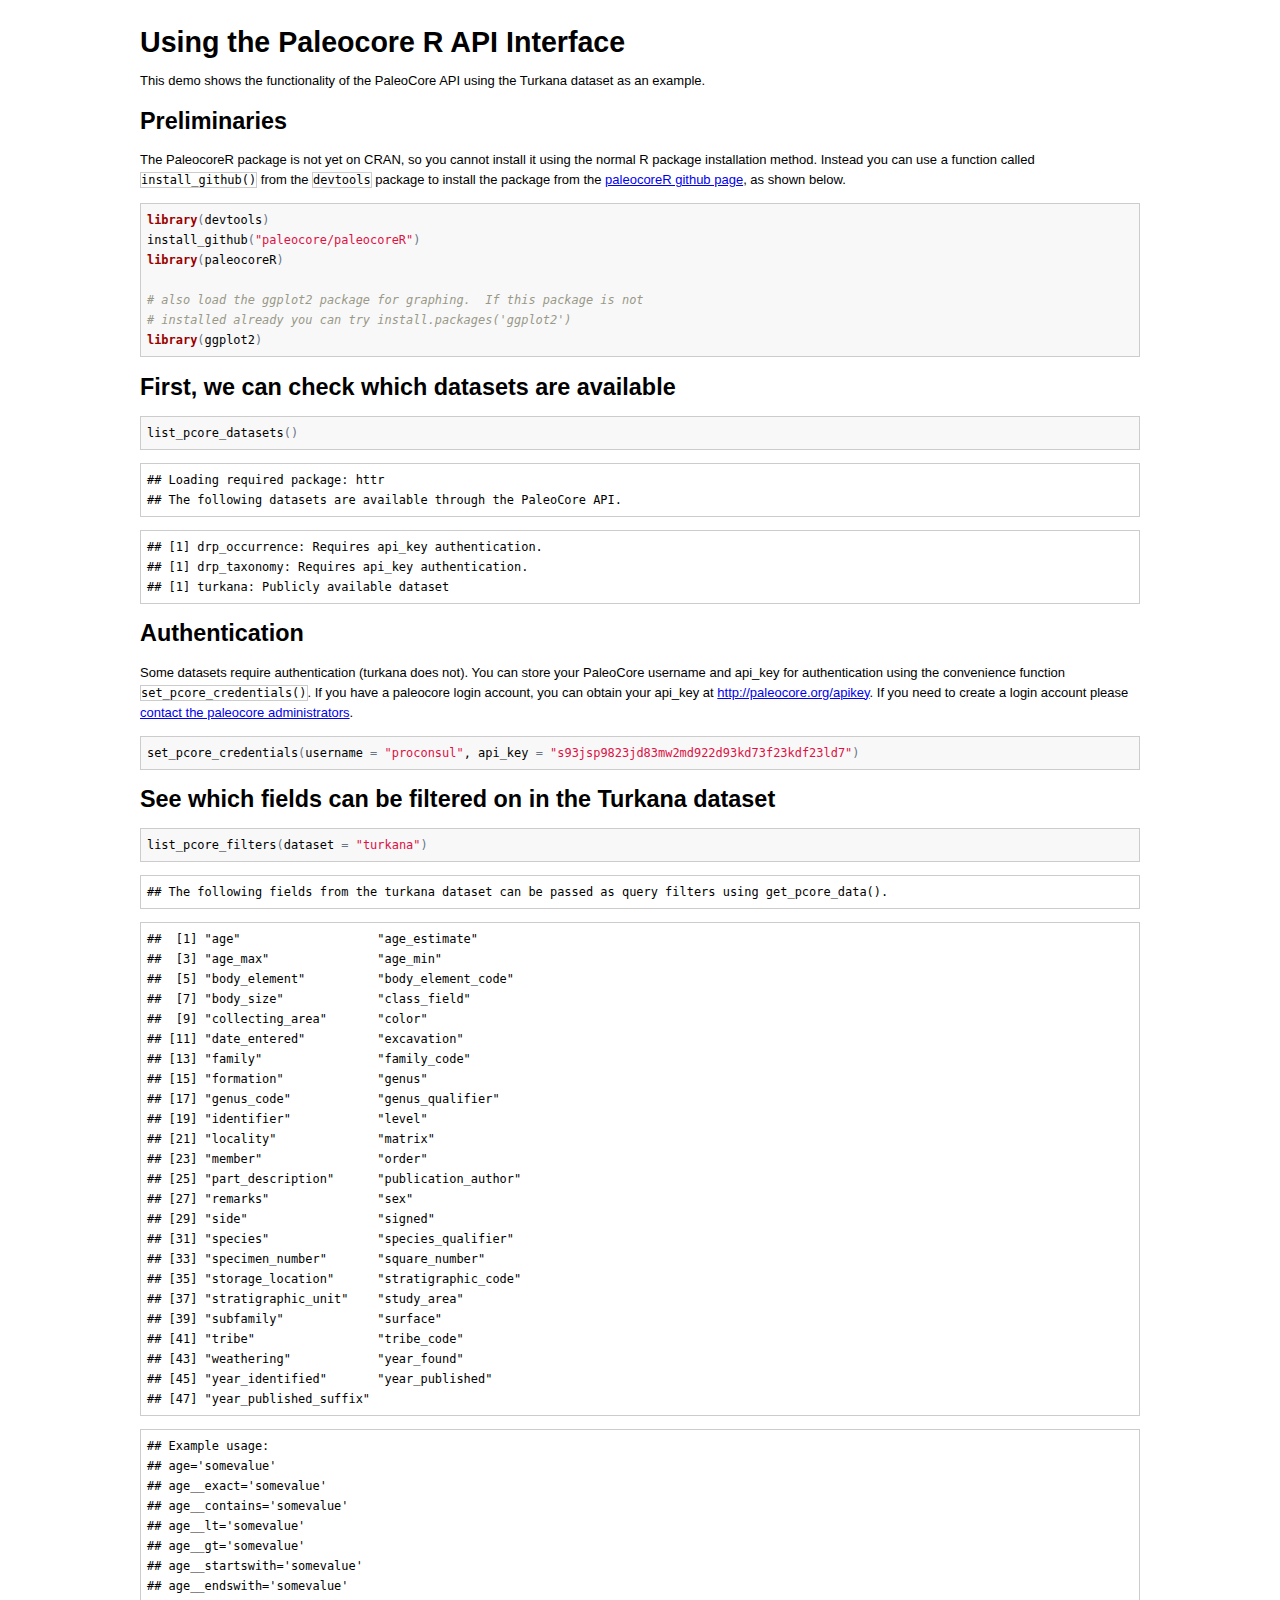
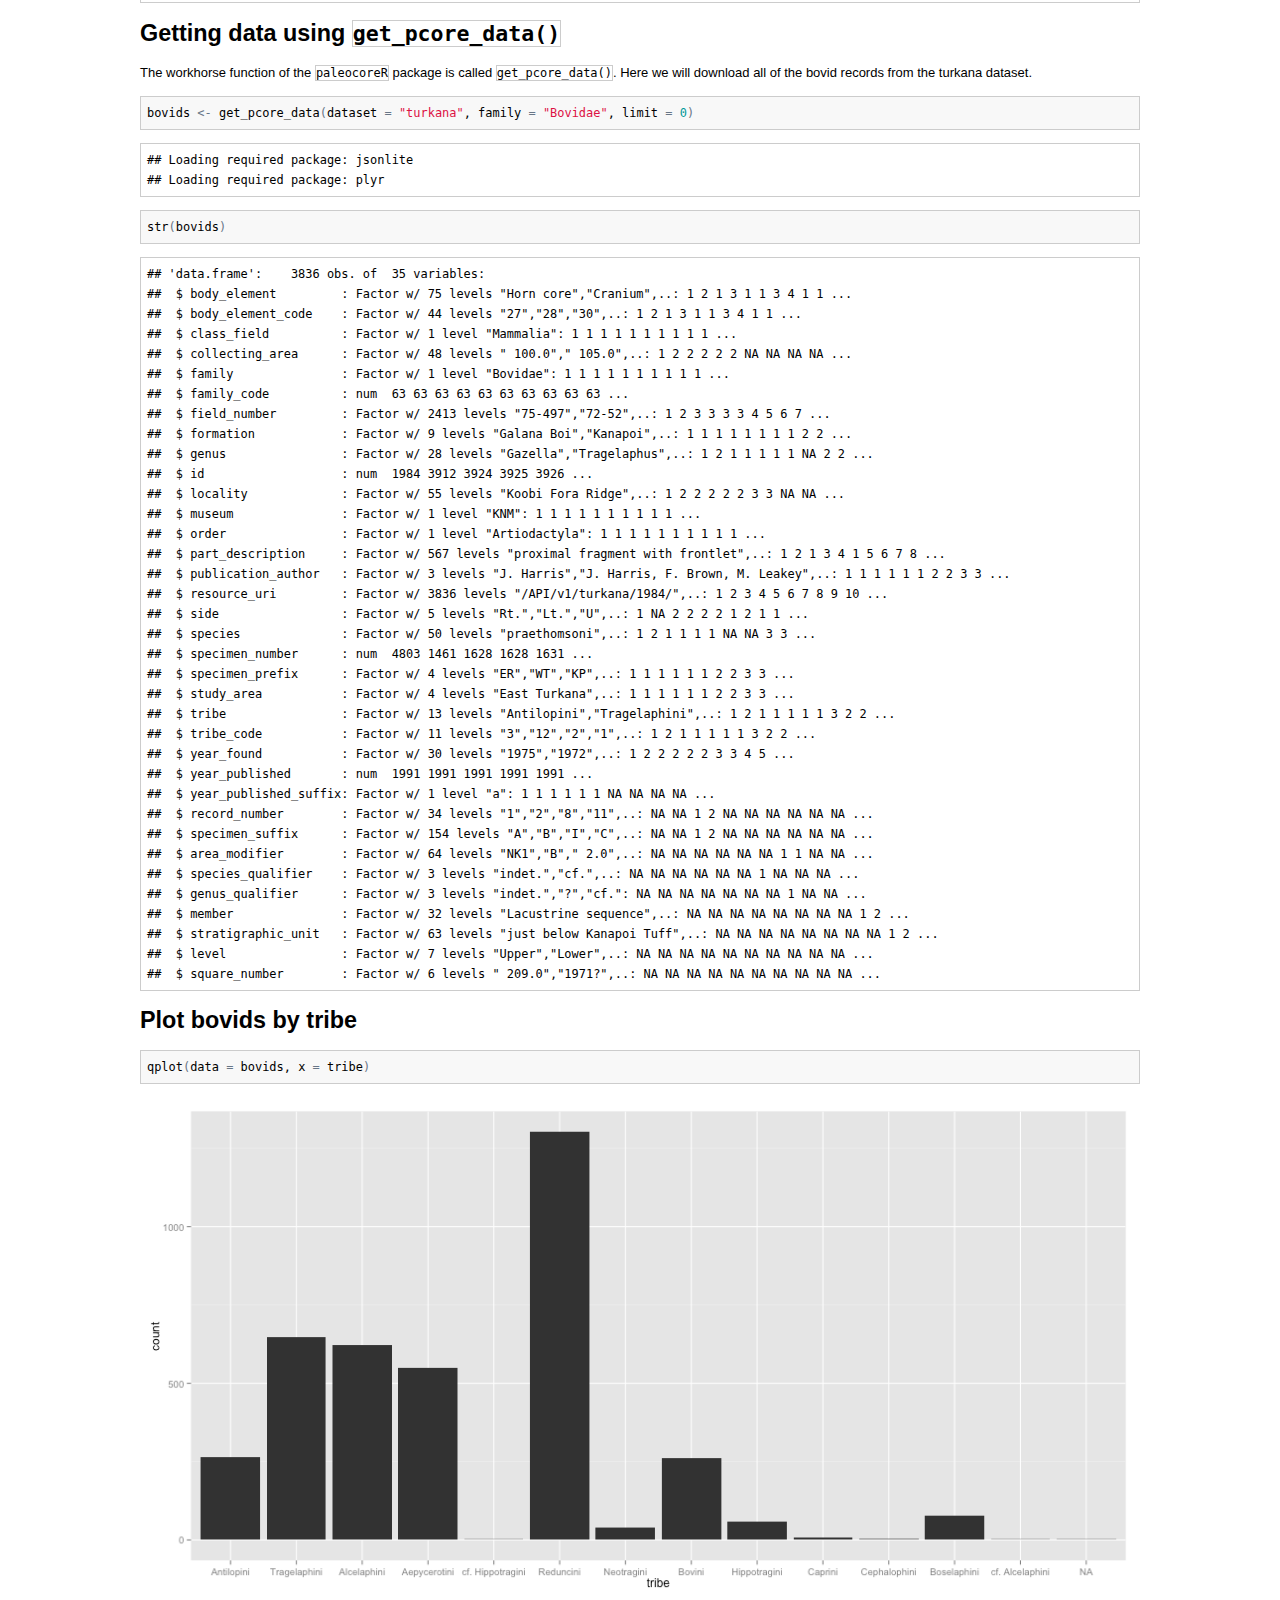
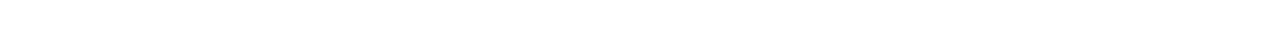
==== commit 9946c645: "changed function names to reflect changes to package" ====
--- a/index.html
+++ b/index.html
@@ -211,34 +211,33 @@
 library(ggplot2)
 </code></pre>
 
-<h2>First, we can check which resources are available</h2>
-
-<pre><code class="r">getPCresources()
+<h2>First, we can check which datasets are available</h2>
+
+<pre><code class="r">list_pcore_datasets()
 </code></pre>
 
 <pre><code>## Loading required package: httr
-## Loading required package: rjson
-## The following resources are available through the PaleoCore API.
+## The following datasets are available through the PaleoCore API.
 </code></pre>
 
 <pre><code>## [1] drp_occurrence: Requires api_key authentication.
 ## [1] drp_taxonomy: Requires api_key authentication.
-## [1] turkana: Publicly available resource
+## [1] turkana: Publicly available dataset
 </code></pre>
 
 <h2>Authentication</h2>
 
-<p>Some datasets require authentication (turkana does not).  You can store your PaleoCore username and api_key for authentication using the convenience function <code>setPCcredentials()</code>.  If you have a paleocore login account, you can obtain your api_key at <a href="http://paleocore.org/apikey">http://paleocore.org/apikey</a>. If you need to create a login account please <a href="http://paleocore.org/about">contact the paleocore administrators</a>. </p>
-
-<pre><code class="r">setPCcredentials(username = &quot;proconsul&quot;, api_key = &quot;s93jsp9823jd83mw2md922d93kd73f23kdf23ld7&quot;)
+<p>Some datasets require authentication (turkana does not).  You can store your PaleoCore username and api_key for authentication using the convenience function <code>set_pcore_credentials()</code>.  If you have a paleocore login account, you can obtain your api_key at <a href="http://paleocore.org/apikey">http://paleocore.org/apikey</a>. If you need to create a login account please <a href="http://paleocore.org/about">contact the paleocore administrators</a>. </p>
+
+<pre><code class="r">set_pcore_credentials(username = &quot;proconsul&quot;, api_key = &quot;s93jsp9823jd83mw2md922d93kd73f23kdf23ld7&quot;)
 </code></pre>
 
 <h2>See which fields can be filtered on in the Turkana dataset</h2>
 
-<pre><code class="r">getPCfilters(resource = &quot;turkana&quot;)
-</code></pre>
-
-<pre><code>## The following fields from the turkana resource can be passed as query filters using getPCdata().
+<pre><code class="r">list_pcore_filters(dataset = &quot;turkana&quot;)
+</code></pre>
+
+<pre><code>## The following fields from the turkana dataset can be passed as query filters using get_pcore_data().
 </code></pre>
 
 <pre><code>##  [1] &quot;age&quot;                   &quot;age_estimate&quot;         
@@ -277,114 +276,56 @@
 ## age__endswith=&#39;somevalue&#39;
 </code></pre>
 
-<h2>Getting data using <code>getPCdata()</code></h2>
-
-<p>The workhorse function of the <code>paleocoreR</code> package is called <code>getPCdata()</code>.  Here we will download all of the bovid records from the turkana dataset.  </p>
-
-<pre><code class="r">bovids &lt;- getPCdata(resource = &quot;turkana&quot;, family = &quot;Bovidae&quot;, limit = 0)
-str(bovids)
-</code></pre>
-
-<pre><code>## &#39;data.frame&#39;:    3836 obs. of  99 variables:
-##  $ ldc                  : logi  NA NA NA NA NA NA ...
-##  $ ldp4                 : logi  NA NA NA NA NA NA ...
-##  $ ldp1                 : logi  NA NA NA NA NA NA ...
-##  $ ldp2                 : logi  NA NA NA NA NA NA ...
-##  $ ldp3                 : logi  NA NA NA NA NA NA ...
-##  $ area_modifier        : Factor w/ 65 levels &quot;&quot;,&quot; 103.0&quot;,&quot; 2.0&quot;,..: 1 1 1 1 1 1 58 58 1 1 ...
-##  $ age_min              : logi  NA NA NA NA NA NA ...
-##  $ age_max              : logi  NA NA NA NA NA NA ...
-##  $ specimen_prefix      : Factor w/ 4 levels &quot;ER&quot;,&quot;KP&quot;,&quot;LT&quot;,..: 1 1 1 1 1 1 4 4 2 2 ...
-##  $ year_published       : int  1991 1991 1991 1991 1991 1991 1988 1988 2003 2003 ...
-##  $ lc                   : logi  NA NA NA NA NA NA ...
-##  $ udp4                 : logi  NA NA NA NA NA NA ...
-##  $ udp3                 : logi  NA NA NA NA NA NA ...
-##  $ udp2                 : logi  NA NA NA NA NA NA ...
-##  $ udp1                 : logi  NA NA NA NA NA NA ...
-##  $ latitude             : logi  NA NA NA NA NA NA ...
-##  $ up4                  : logi  NA NA NA NA NA NA ...
-##  $ up2                  : logi  NA NA NA NA NA NA ...
-##  $ up3                  : logi  NA NA NA NA NA NA ...
-##  $ udi2                 : logi  NA NA NA NA NA NA ...
-##  $ udi3                 : logi  NA NA NA NA NA NA ...
-##  $ part_description     : Factor w/ 568 levels &quot;&quot;,&quot;almost complete&quot;,..: 528 422 528 309 44 528 97 31 525 59 ...
-##  $ subfamily            : logi  NA NA NA NA NA NA ...
-##  $ field_number         : Factor w/ 2414 levels &quot;&quot;,&quot; 0.0&quot;,&quot; 1450.0&quot;,..: 1321 365 366 366 366 366 1816 1817 2398 2409 ...
-##  $ level                : Factor w/ 8 levels &quot;&quot;,&quot;Between marker tuff and GWF&quot;,..: 1 1 1 1 1 1 1 1 1 1 ...
-##  $ stratigraphic_unit   : Factor w/ 64 levels &quot;&quot;,&quot;?Upper deltaic sands&quot;,..: 1 1 1 1 1 1 1 1 28 54 ...
-##  $ ldi3                 : logi  NA NA NA NA NA NA ...
-##  $ ldi2                 : logi  NA NA NA NA NA NA ...
-##  $ ldi1                 : logi  NA NA NA NA NA NA ...
-##  $ identifier           : logi  NA NA NA NA NA NA ...
-##  $ side                 : Factor w/ 6 levels &quot;&quot;,&quot;Lt.&quot;,&quot;Lt. and Rt.&quot;,..: 4 1 2 2 2 2 4 2 4 4 ...
-##  $ year_identified      : logi  NA NA NA NA NA NA ...
-##  $ excavation           : logi  NA NA NA NA NA NA ...
-##  $ lm1                  : logi  NA NA NA NA NA NA ...
-##  $ lm2                  : logi  NA NA NA NA NA NA ...
-##  $ lm3                  : logi  NA NA NA NA NA NA ...
-##  $ sex                  : logi  NA NA NA NA NA NA ...
-##  $ signed               : logi  NA NA NA NA NA NA ...
-##  $ genus_code           : logi  NA NA NA NA NA NA ...
-##  $ matrix               : logi  NA NA NA NA NA NA ...
-##  $ body_size            : logi  NA NA NA NA NA NA ...
-##  $ age_estimate         : logi  NA NA NA NA NA NA ...
-##  $ tribe_code           : int  3 12 3 3 3 3 3 2 12 12 ...
+<h2>Getting data using <code>get_pcore_data()</code></h2>
+
+<p>The workhorse function of the <code>paleocoreR</code> package is called <code>get_pcore_data()</code>.  Here we will download all of the bovid records from the turkana dataset.  </p>
+
+<pre><code class="r">bovids &lt;- get_pcore_data(dataset = &quot;turkana&quot;, family = &quot;Bovidae&quot;, limit = 0)
+</code></pre>
+
+<pre><code>## Loading required package: jsonlite
+## Loading required package: plyr
+</code></pre>
+
+<pre><code class="r">str(bovids)
+</code></pre>
+
+<pre><code>## &#39;data.frame&#39;:    3836 obs. of  35 variables:
+##  $ body_element         : Factor w/ 75 levels &quot;Horn core&quot;,&quot;Cranium&quot;,..: 1 2 1 3 1 1 3 4 1 1 ...
+##  $ body_element_code    : Factor w/ 44 levels &quot;27&quot;,&quot;28&quot;,&quot;30&quot;,..: 1 2 1 3 1 1 3 4 1 1 ...
+##  $ class_field          : Factor w/ 1 level &quot;Mammalia&quot;: 1 1 1 1 1 1 1 1 1 1 ...
+##  $ collecting_area      : Factor w/ 48 levels &quot; 100.0&quot;,&quot; 105.0&quot;,..: 1 2 2 2 2 2 NA NA NA NA ...
+##  $ family               : Factor w/ 1 level &quot;Bovidae&quot;: 1 1 1 1 1 1 1 1 1 1 ...
+##  $ family_code          : num  63 63 63 63 63 63 63 63 63 63 ...
+##  $ field_number         : Factor w/ 2413 levels &quot;75-497&quot;,&quot;72-52&quot;,..: 1 2 3 3 3 3 4 5 6 7 ...
 ##  $ formation            : Factor w/ 9 levels &quot;Galana Boi&quot;,&quot;Kanapoi&quot;,..: 1 1 1 1 1 1 1 1 2 2 ...
-##  $ year_published_suffix: Factor w/ 2 levels &quot;&quot;,&quot;a&quot;: 2 2 2 2 2 2 1 1 1 1 ...
-##  $ um1                  : logi  NA NA NA NA NA NA ...
-##  $ collecting_area      : num  100 105 105 105 105 105 NA NA NA NA ...
-##  $ um3                  : logi  NA NA NA NA NA NA ...
-##  $ um2                  : logi  NA NA NA NA NA NA ...
-##  $ ui3                  : logi  NA NA NA NA NA NA ...
-##  $ genus                : Factor w/ 29 levels &quot;&quot;,&quot;Aepyceros&quot;,..: 12 26 12 12 12 12 12 1 26 26 ...
-##  $ air_photo            : logi  NA NA NA NA NA NA ...
-##  $ tribe                : Factor w/ 14 levels &quot;&quot;,&quot;Aepycerotini&quot;,..: 4 14 4 4 4 4 4 3 14 14 ...
-##  $ family               : Factor w/ 1 level &quot;Bovidae&quot;: 1 1 1 1 1 1 1 1 1 1 ...
-##  $ color                : logi  NA NA NA NA NA NA ...
-##  $ date_entered         : logi  NA NA NA NA NA NA ...
+##  $ genus                : Factor w/ 28 levels &quot;Gazella&quot;,&quot;Tragelaphus&quot;,..: 1 2 1 1 1 1 1 NA 2 2 ...
+##  $ id                   : num  1984 3912 3924 3925 3926 ...
+##  $ locality             : Factor w/ 55 levels &quot;Koobi Fora Ridge&quot;,..: 1 2 2 2 2 2 3 3 NA NA ...
 ##  $ museum               : Factor w/ 1 level &quot;KNM&quot;: 1 1 1 1 1 1 1 1 1 1 ...
-##  $ study_area           : Factor w/ 4 levels &quot;East Turkana&quot;,..: 1 1 1 1 1 1 4 4 2 2 ...
-##  $ specimen_number      : int  4803 1461 1628 1628 1631 1632 14933 14588 29261 30486 ...
-##  $ y_coordinate         : logi  NA NA NA NA NA NA ...
-##  $ udc                  : logi  NA NA NA NA NA NA ...
-##  $ publication_author   : Factor w/ 3 levels &quot;J. Harris&quot;,&quot;J. Harris et al.&quot;,..: 1 1 1 1 1 1 3 3 2 2 ...
-##  $ square_number        : Factor w/ 7 levels &quot;&quot;,&quot; 209.0&quot;,&quot; 301.0&quot;,..: 1 1 1 1 1 1 1 1 1 1 ...
-##  $ weathering           : logi  NA NA NA NA NA NA ...
-##  $ body_element         : Factor w/ 76 levels &quot;&quot;,&quot;Astragalus&quot;,..: 11 6 11 34 11 11 34 24 11 11 ...
-##  $ up1                  : logi  NA NA NA NA NA NA ...
-##  $ longitude            : logi  NA NA NA NA NA NA ...
-##  $ udi1                 : logi  NA NA NA NA NA NA ...
-##  $ year_found           : int  1975 1972 1972 1972 1972 1972 1984 1984 1994 1995 ...
-##  $ stratigraphic_code   : logi  NA NA NA NA NA NA ...
-##  $ family_code          : int  63 63 63 63 63 63 63 63 63 63 ...
-##  $ uc                   : logi  NA NA NA NA NA NA ...
-##  $ surface              : logi  NA NA NA NA NA NA ...
-##  $ specimen_suffix      : Factor w/ 155 levels &quot;&quot;,&quot; 0.0&quot;,&quot;A&quot;,..: 1 1 3 46 1 1 1 1 1 1 ...
-##  $ id                   : int  1984 3912 3924 3925 3926 3927 9030 9054 8938 8908 ...
-##  $ locality             : Factor w/ 56 levels &quot;&quot;,&quot;15 yds from 60-66K&quot;,..: 28 23 23 23 23 23 51 51 1 1 ...
-##  $ lp4                  : logi  NA NA NA NA NA NA ...
-##  $ lp3                  : logi  NA NA NA NA NA NA ...
-##  $ lp2                  : logi  NA NA NA NA NA NA ...
-##  $ lp1                  : logi  NA NA NA NA NA NA ...
-##  $ species              : Factor w/ 51 levels &quot;&quot;,&quot;acalla&quot;,&quot;altidens&quot;,..: 33 49 33 33 33 33 1 1 22 22 ...
-##  $ member               : Factor w/ 33 levels &quot;&quot;,&quot;Apak&quot;,&quot;Burgi&quot;,..: 1 1 1 1 1 1 1 1 13 19 ...
-##  $ x_coordinate         : logi  NA NA NA NA NA NA ...
-##  $ storage_location     : logi  NA NA NA NA NA NA ...
-##  $ genus_qualifier      : Factor w/ 4 levels &quot;&quot;,&quot;?&quot;,&quot;cf.&quot;,&quot;indet.&quot;: 1 1 1 1 1 1 1 4 1 1 ...
-##  $ ui1                  : logi  NA NA NA NA NA NA ...
-##  $ body_element_code    : int  27 28 27 30 27 27 30 13 27 27 ...
-##  $ ui2                  : logi  NA NA NA NA NA NA ...
-##  $ record_number        : int  NA NA 1 2 NA NA NA NA NA NA ...
-##  $ remarks              : logi  NA NA NA NA NA NA ...
-##  $ class_field          : Factor w/ 1 level &quot;Mammalia&quot;: 1 1 1 1 1 1 1 1 1 1 ...
-##  $ gps_datum            : logi  NA NA NA NA NA NA ...
-##  $ age                  : logi  NA NA NA NA NA NA ...
-##  $ li1                  : logi  NA NA NA NA NA NA ...
-##  $ li2                  : logi  NA NA NA NA NA NA ...
-##  $ li3                  : logi  NA NA NA NA NA NA ...
-##  $ species_qualifier    : Factor w/ 4 levels &quot;&quot;,&quot;aff.&quot;,&quot;cf.&quot;,..: 1 1 1 1 1 1 4 1 1 1 ...
 ##  $ order                : Factor w/ 1 level &quot;Artiodactyla&quot;: 1 1 1 1 1 1 1 1 1 1 ...
-##  $ resource_uri         : Factor w/ 3836 levels &quot;/API/v1/turkana/1/&quot;,..: 527 1326 1338 1339 1340 1341 2946 2970 2846 2813 ...
+##  $ part_description     : Factor w/ 567 levels &quot;proximal fragment with frontlet&quot;,..: 1 2 1 3 4 1 5 6 7 8 ...
+##  $ publication_author   : Factor w/ 3 levels &quot;J. Harris&quot;,&quot;J. Harris, F. Brown, M. Leakey&quot;,..: 1 1 1 1 1 1 2 2 3 3 ...
+##  $ resource_uri         : Factor w/ 3836 levels &quot;/API/v1/turkana/1984/&quot;,..: 1 2 3 4 5 6 7 8 9 10 ...
+##  $ side                 : Factor w/ 5 levels &quot;Rt.&quot;,&quot;Lt.&quot;,&quot;U&quot;,..: 1 NA 2 2 2 2 1 2 1 1 ...
+##  $ species              : Factor w/ 50 levels &quot;praethomsoni&quot;,..: 1 2 1 1 1 1 NA NA 3 3 ...
+##  $ specimen_number      : num  4803 1461 1628 1628 1631 ...
+##  $ specimen_prefix      : Factor w/ 4 levels &quot;ER&quot;,&quot;WT&quot;,&quot;KP&quot;,..: 1 1 1 1 1 1 2 2 3 3 ...
+##  $ study_area           : Factor w/ 4 levels &quot;East Turkana&quot;,..: 1 1 1 1 1 1 2 2 3 3 ...
+##  $ tribe                : Factor w/ 13 levels &quot;Antilopini&quot;,&quot;Tragelaphini&quot;,..: 1 2 1 1 1 1 1 3 2 2 ...
+##  $ tribe_code           : Factor w/ 11 levels &quot;3&quot;,&quot;12&quot;,&quot;2&quot;,&quot;1&quot;,..: 1 2 1 1 1 1 1 3 2 2 ...
+##  $ year_found           : Factor w/ 30 levels &quot;1975&quot;,&quot;1972&quot;,..: 1 2 2 2 2 2 3 3 4 5 ...
+##  $ year_published       : num  1991 1991 1991 1991 1991 ...
+##  $ year_published_suffix: Factor w/ 1 level &quot;a&quot;: 1 1 1 1 1 1 NA NA NA NA ...
+##  $ record_number        : Factor w/ 34 levels &quot;1&quot;,&quot;2&quot;,&quot;8&quot;,&quot;11&quot;,..: NA NA 1 2 NA NA NA NA NA NA ...
+##  $ specimen_suffix      : Factor w/ 154 levels &quot;A&quot;,&quot;B&quot;,&quot;I&quot;,&quot;C&quot;,..: NA NA 1 2 NA NA NA NA NA NA ...
+##  $ area_modifier        : Factor w/ 64 levels &quot;NK1&quot;,&quot;B&quot;,&quot; 2.0&quot;,..: NA NA NA NA NA NA 1 1 NA NA ...
+##  $ species_qualifier    : Factor w/ 3 levels &quot;indet.&quot;,&quot;cf.&quot;,..: NA NA NA NA NA NA 1 NA NA NA ...
+##  $ genus_qualifier      : Factor w/ 3 levels &quot;indet.&quot;,&quot;?&quot;,&quot;cf.&quot;: NA NA NA NA NA NA NA 1 NA NA ...
+##  $ member               : Factor w/ 32 levels &quot;Lacustrine sequence&quot;,..: NA NA NA NA NA NA NA NA 1 2 ...
+##  $ stratigraphic_unit   : Factor w/ 63 levels &quot;just below Kanapoi Tuff&quot;,..: NA NA NA NA NA NA NA NA 1 2 ...
+##  $ level                : Factor w/ 7 levels &quot;Upper&quot;,&quot;Lower&quot;,..: NA NA NA NA NA NA NA NA NA NA ...
+##  $ square_number        : Factor w/ 6 levels &quot; 209.0&quot;,&quot;1971?&quot;,..: NA NA NA NA NA NA NA NA NA NA ...
 </code></pre>
 
 <h2>Plot bovids by tribe</h2>
@@ -392,7 +333,7 @@
 <pre><code class="r">qplot(data = bovids, x = tribe)
 </code></pre>
 
-<p><img src="[data-uri]" alt="plot of chunk plotbytribe"/> </p>
+<p><img src="[data-uri]" alt="plot of chunk plotbytribe"/> </p>
 
 </body>
 
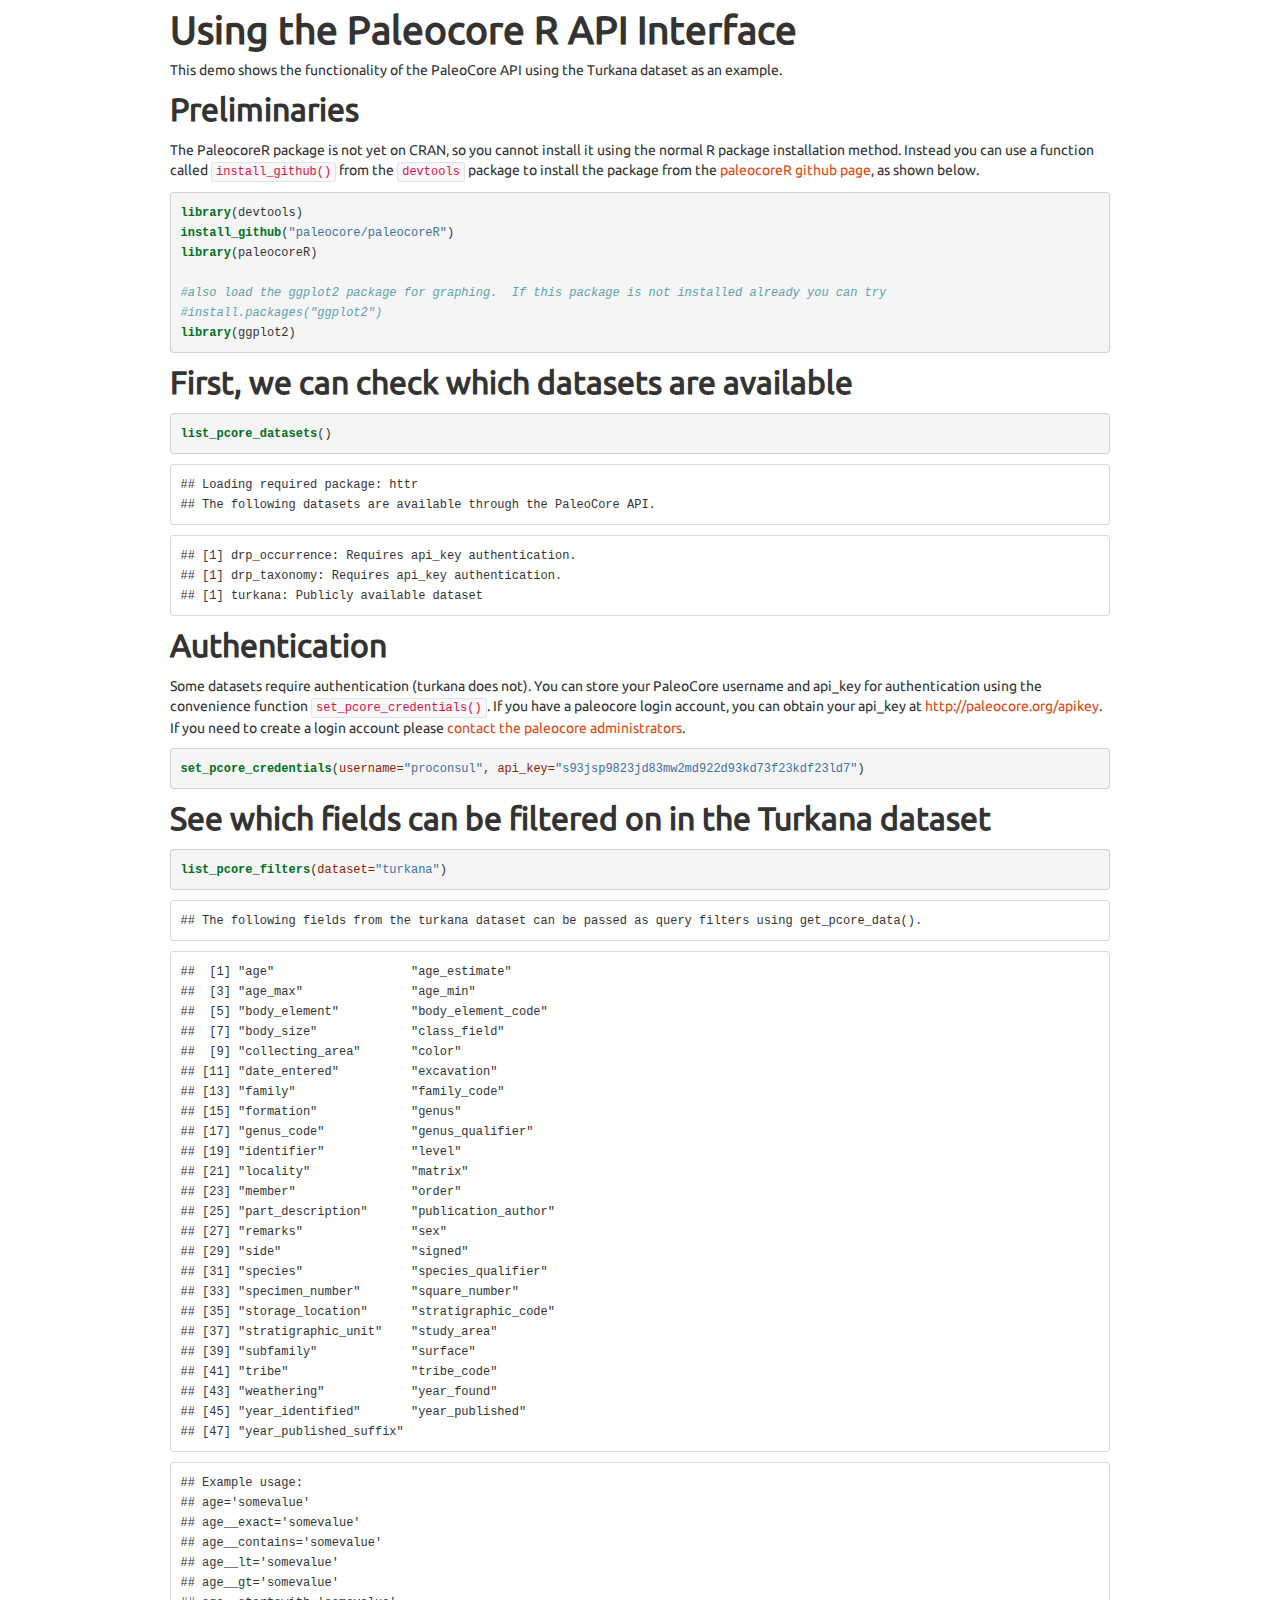
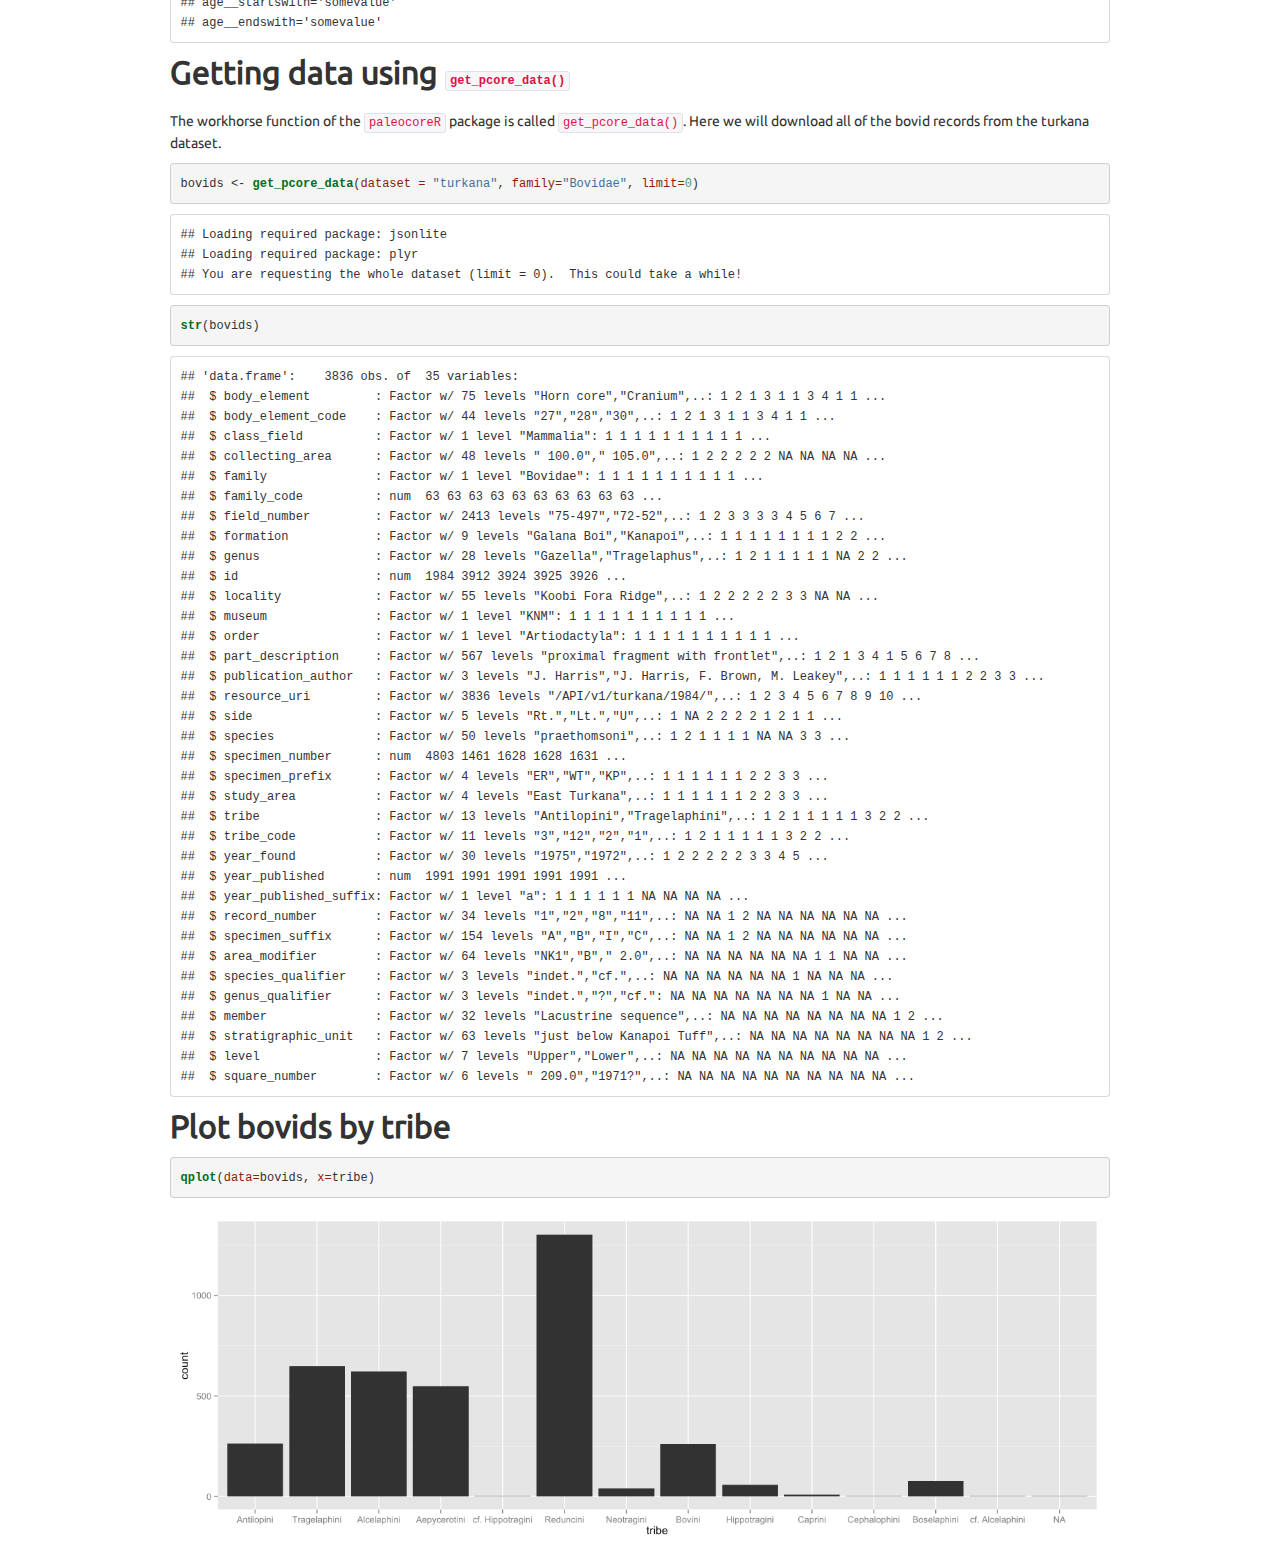
==== commit 4ffd3f8d: "update format" ====
--- a/index.html
+++ b/index.html
@@ -1,245 +1,101 @@
 <!DOCTYPE html>
-<html>
+
+<html xmlns="http://www.w3.org/1999/xhtml">
+
 <head>
-<meta http-equiv="Content-Type" content="text/html; charset=utf-8"/>
-
-<title>Using the Paleocore R API Interface</title>
-
-<!-- Styles for R syntax highlighter -->
+
+<meta charset="utf-8">
+<meta http-equiv="Content-Type" content="text/html; charset=utf-8" />
+<meta http-equiv="Content-Style-Type" content="text/css" />
+<meta name="generator" content="pandoc" />
+
+
+
+<title></title>
+
+<script src="data:application/x-javascript,%2F%2A%21%20jQuery%20v1%2E11%2E0%20%7C%20%28c%29%202005%2C%202014%20jQuery%20Foundation%2C%20Inc%2E%20%7C%20jquery%2Eorg%2Flicense%20%2A%2F%0A%21function%28a%2Cb%29%7B%22object%22%3D%3Dtypeof%20module%26%26%22object%22%3D%3Dtypeof%20module%2Eexports%3Fmodule%2Eexports%3Da%2Edocument%3Fb%28a%2C%210%29%3Afunction%28a%29%7Bif%28%21a%2Edocument%29throw%20new%20Error%28%22jQuery%20requires%20a%20window%20with%20a%20document%22%29%3Breturn%20b%28a%29%7D%3Ab%28a%29%7D%28%22undefined%22%21%3Dtypeof%20window%3Fwindow%3Athis%2Cfunction%28a%2Cb%29%7Bvar%20c%3D%5B%5D%2Cd%3Dc%2Eslice%2Ce%3Dc%2Econcat%2Cf%3Dc%2Epush%2Cg%3Dc%2EindexOf%2Ch%3D%7B%7D%2Ci%3Dh%2EtoString%2Cj%3Dh%2EhasOwnProperty%2Ck%3D%22%22%2Etrim%2Cl%3D%7B%7D%2Cm%3D%221%2E11%2E0%22%2Cn%3Dfunction%28a%2Cb%29%7Breturn%20new%20n%2Efn%2Einit%28a%2Cb%29%7D%2Co%3D%2F%5E%5B%5Cs%5CuFEFF%5CxA0%5D%2B%7C%5B%5Cs%5CuFEFF%5CxA0%5D%2B%24%2Fg%2Cp%3D%2F%5E%2Dms%2D%2F%2Cq%3D%2F%2D%28%5B%5Cda%2Dz%5D%29%2Fgi%2Cr%3Dfunction%28a%2Cb%29%7Breturn%20b%2EtoUpperCase%28%29%7D%3Bn%2Efn%3Dn%2Eprototype%3D%7Bjquery%3Am%2Cconstructor%3An%2Cselector%3A%22%22%2Clength%3A0%2CtoArray%3Afunction%28%29%7Breturn%20d%2Ecall%28this%29%7D%2Cget%3Afunction%28a%29%7Breturn%20null%21%3Da%3F0%3Ea%3Fthis%5Ba%2Bthis%2Elength%5D%3Athis%5Ba%5D%3Ad%2Ecall%28this%29%7D%2CpushStack%3Afunction%28a%29%7Bvar%20b%3Dn%2Emerge%28this%2Econstructor%28%29%2Ca%29%3Breturn%20b%2EprevObject%3Dthis%2Cb%2Econtext%3Dthis%2Econtext%2Cb%7D%2Ceach%3Afunction%28a%2Cb%29%7Breturn%20n%2Eeach%28this%2Ca%2Cb%29%7D%2Cmap%3Afunction%28a%29%7Breturn%20this%2EpushStack%28n%2Emap%28this%2Cfunction%28b%2Cc%29%7Breturn%20a%2Ecall%28b%2Cc%2Cb%29%7D%29%29%7D%2Cslice%3Afunction%28%29%7Breturn%20this%2EpushStack%28d%2Eapply%28this%2Carguments%29%29%7D%2Cfirst%3Afunction%28%29%7Breturn%20this%2Eeq%280%29%7D%2Clast%3Afunction%28%29%7Breturn%20this%2Eeq%28%2D1%29%7D%2Ceq%3Afunction%28a%29%7Bvar%20b%3Dthis%2Elength%2Cc%3D%2Ba%2B%280%3Ea%3Fb%3A0%29%3Breturn%20this%2EpushStack%28c%3E%3D0%26%26b%3Ec%3F%5Bthis%5Bc%5D%5D%3A%5B%5D%29%7D%2Cend%3Afunction%28%29%7Breturn%20this%2EprevObject%7C%7Cthis%2Econstructor%28null%29%7D%2Cpush%3Af%2Csort%3Ac%2Esort%2Csplice%3Ac%2Esplice%7D%2Cn%2Eextend%3Dn%2Efn%2Eextend%3Dfunction%28%29%7Bvar%20a%2Cb%2Cc%2Cd%2Ce%2Cf%2Cg%3Darguments%5B0%5D%7C%7C%7B%7D%2Ch%3D1%2Ci%3Darguments%2Elength%2Cj%3D%211%3Bfor%28%22boolean%22%3D%3Dtypeof%20g%26%26%28j%3Dg%2Cg%3Darguments%5Bh%5D%7C%7C%7B%7D%2Ch%2B%2B%29%2C%22object%22%3D%3Dtypeof%20g%7C%7Cn%2EisFunction%28g%29%7C%7C%28g%3D%7B%7D%29%2Ch%3D%3D%3Di%26%26%28g%3Dthis%2Ch%2D%2D%29%3Bi%3Eh%3Bh%2B%2B%29if%28null%21%3D%28e%3Darguments%5Bh%5D%29%29for%28d%20in%20e%29a%3Dg%5Bd%5D%2Cc%3De%5Bd%5D%2Cg%21%3D%3Dc%26%26%28j%26%26c%26%26%28n%2EisPlainObject%28c%29%7C%7C%28b%3Dn%2EisArray%28c%29%29%29%3F%28b%3F%28b%3D%211%2Cf%3Da%26%26n%2EisArray%28a%29%3Fa%3A%5B%5D%29%3Af%3Da%26%26n%2EisPlainObject%28a%29%3Fa%3A%7B%7D%2Cg%5Bd%5D%3Dn%2Eextend%28j%2Cf%2Cc%29%29%3Avoid%200%21%3D%3Dc%26%26%28g%5Bd%5D%3Dc%29%29%3Breturn%20g%7D%2Cn%2Eextend%28%7Bexpando%3A%22jQuery%22%2B%28m%2BMath%2Erandom%28%29%29%2Ereplace%28%2F%5CD%2Fg%2C%22%22%29%2CisReady%3A%210%2Cerror%3Afunction%28a%29%7Bthrow%20new%20Error%28a%29%7D%2Cnoop%3Afunction%28%29%7B%7D%2CisFunction%3Afunction%28a%29%7Breturn%22function%22%3D%3D%3Dn%2Etype%28a%29%7D%2CisArray%3AArray%2EisArray%7C%7Cfunction%28a%29%7Breturn%22array%22%3D%3D%3Dn%2Etype%28a%29%7D%2CisWindow%3Afunction%28a%29%7Breturn%20null%21%3Da%26%26a%3D%3Da%2Ewindow%7D%2CisNumeric%3Afunction%28a%29%7Breturn%20a%2DparseFloat%28a%29%3E%3D0%7D%2CisEmptyObject%3Afunction%28a%29%7Bvar%20b%3Bfor%28b%20in%20a%29return%211%3Breturn%210%7D%2CisPlainObject%3Afunction%28a%29%7Bvar%20b%3Bif%28%21a%7C%7C%22object%22%21%3D%3Dn%2Etype%28a%29%7C%7Ca%2EnodeType%7C%7Cn%2EisWindow%28a%29%29return%211%3Btry%7Bif%28a%2Econstructor%26%26%21j%2Ecall%28a%2C%22constructor%22%29%26%26%21j%2Ecall%28a%2Econstructor%2Eprototype%2C%22isPrototypeOf%22%29%29return%211%7Dcatch%28c%29%7Breturn%211%7Dif%28l%2EownLast%29for%28b%20in%20a%29return%20j%2Ecall%28a%2Cb%29%3Bfor%28b%20in%20a%29%3Breturn%20void%200%3D%3D%3Db%7C%7Cj%2Ecall%28a%2Cb%29%7D%2Ctype%3Afunction%28a%29%7Breturn%20null%3D%3Da%3Fa%2B%22%22%3A%22object%22%3D%3Dtypeof%20a%7C%7C%22function%22%3D%3Dtypeof%20a%3Fh%5Bi%2Ecall%28a%29%5D%7C%7C%22object%22%3Atypeof%20a%7D%2CglobalEval%3Afunction%28b%29%7Bb%26%26n%2Etrim%28b%29%26%26%28a%2EexecScript%7C%7Cfunction%28b%29%7Ba%2Eeval%2Ecall%28a%2Cb%29%7D%29%28b%29%7D%2CcamelCase%3Afunction%28a%29%7Breturn%20a%2Ereplace%28p%2C%22ms%2D%22%29%2Ereplace%28q%2Cr%29%7D%2CnodeName%3Afunction%28a%2Cb%29%7Breturn%20a%2EnodeName%26%26a%2EnodeName%2EtoLowerCase%28%29%3D%3D%3Db%2EtoLowerCase%28%29%7D%2Ceach%3Afunction%28a%2Cb%2Cc%29%7Bvar%20d%2Ce%3D0%2Cf%3Da%2Elength%2Cg%3Ds%28a%29%3Bif%28c%29%7Bif%28g%29%7Bfor%28%3Bf%3Ee%3Be%2B%2B%29if%28d%3Db%2Eapply%28a%5Be%5D%2Cc%29%2Cd%3D%3D%3D%211%29break%7Delse%20for%28e%20in%20a%29if%28d%3Db%2Eapply%28a%5Be%5D%2Cc%29%2Cd%3D%3D%3D%211%29break%7Delse%20if%28g%29%7Bfor%28%3Bf%3Ee%3Be%2B%2B%29if%28d%3Db%2Ecall%28a%5Be%5D%2Ce%2Ca%5Be%5D%29%2Cd%3D%3D%3D%211%29break%7Delse%20for%28e%20in%20a%29if%28d%3Db%2Ecall%28a%5Be%5D%2Ce%2Ca%5Be%5D%29%2Cd%3D%3D%3D%211%29break%3Breturn%20a%7D%2Ctrim%3Ak%26%26%21k%2Ecall%28%22%5Cufeff%5Cxa0%22%29%3Ffunction%28a%29%7Breturn%20null%3D%3Da%3F%22%22%3Ak%2Ecall%28a%29%7D%3Afunction%28a%29%7Breturn%20null%3D%3Da%3F%22%22%3A%28a%2B%22%22%29%2Ereplace%28o%2C%22%22%29%7D%2CmakeArray%3Afunction%28a%2Cb%29%7Bvar%20c%3Db%7C%7C%5B%5D%3Breturn%20null%21%3Da%26%26%28s%28Object%28a%29%29%3Fn%2Emerge%28c%2C%22string%22%3D%3Dtypeof%20a%3F%5Ba%5D%3Aa%29%3Af%2Ecall%28c%2Ca%29%29%2Cc%7D%2CinArray%3Afunction%28a%2Cb%2Cc%29%7Bvar%20d%3Bif%28b%29%7Bif%28g%29return%20g%2Ecall%28b%2Ca%2Cc%29%3Bfor%28d%3Db%2Elength%2Cc%3Dc%3F0%3Ec%3FMath%2Emax%280%2Cd%2Bc%29%3Ac%3A0%3Bd%3Ec%3Bc%2B%2B%29if%28c%20in%20b%26%26b%5Bc%5D%3D%3D%3Da%29return%20c%7Dreturn%2D1%7D%2Cmerge%3Afunction%28a%2Cb%29%7Bvar%20c%3D%2Bb%2Elength%2Cd%3D0%2Ce%3Da%2Elength%3Bwhile%28c%3Ed%29a%5Be%2B%2B%5D%3Db%5Bd%2B%2B%5D%3Bif%28c%21%3D%3Dc%29while%28void%200%21%3D%3Db%5Bd%5D%29a%5Be%2B%2B%5D%3Db%5Bd%2B%2B%5D%3Breturn%20a%2Elength%3De%2Ca%7D%2Cgrep%3Afunction%28a%2Cb%2Cc%29%7Bfor%28var%20d%2Ce%3D%5B%5D%2Cf%3D0%2Cg%3Da%2Elength%2Ch%3D%21c%3Bg%3Ef%3Bf%2B%2B%29d%3D%21b%28a%5Bf%5D%2Cf%29%2Cd%21%3D%3Dh%26%26e%2Epush%28a%5Bf%5D%29%3Breturn%20e%7D%2Cmap%3Afunction%28a%2Cb%2Cc%29%7Bvar%20d%2Cf%3D0%2Cg%3Da%2Elength%2Ch%3Ds%28a%29%2Ci%3D%5B%5D%3Bif%28h%29for%28%3Bg%3Ef%3Bf%2B%2B%29d%3Db%28a%5Bf%5D%2Cf%2Cc%29%2Cnull%21%3Dd%26%26i%2Epush%28d%29%3Belse%20for%28f%20in%20a%29d%3Db%28a%5Bf%5D%2Cf%2Cc%29%2Cnull%21%3Dd%26%26i%2Epush%28d%29%3Breturn%20e%2Eapply%28%5B%5D%2Ci%29%7D%2Cguid%3A1%2Cproxy%3Afunction%28a%2Cb%29%7Bvar%20c%2Ce%2Cf%3Breturn%22string%22%3D%3Dtypeof%20b%26%26%28f%3Da%5Bb%5D%2Cb%3Da%2Ca%3Df%29%2Cn%2EisFunction%28a%29%3F%28c%3Dd%2Ecall%28arguments%2C2%29%2Ce%3Dfunction%28%29%7Breturn%20a%2Eapply%28b%7C%7Cthis%2Cc%2Econcat%28d%2Ecall%28arguments%29%29%29%7D%2Ce%2Eguid%3Da%2Eguid%3Da%2Eguid%7C%7Cn%2Eguid%2B%2B%2Ce%29%3Avoid%200%7D%2Cnow%3Afunction%28%29%7Breturn%2Bnew%20Date%7D%2Csupport%3Al%7D%29%2Cn%2Eeach%28%22Boolean%20Number%20String%20Function%20Array%20Date%20RegExp%20Object%20Error%22%2Esplit%28%22%20%22%29%2Cfunction%28a%2Cb%29%7Bh%5B%22%5Bobject%20%22%2Bb%2B%22%5D%22%5D%3Db%2EtoLowerCase%28%29%7D%29%3Bfunction%20s%28a%29%7Bvar%20b%3Da%2Elength%2Cc%3Dn%2Etype%28a%29%3Breturn%22function%22%3D%3D%3Dc%7C%7Cn%2EisWindow%28a%29%3F%211%3A1%3D%3D%3Da%2EnodeType%26%26b%3F%210%3A%22array%22%3D%3D%3Dc%7C%7C0%3D%3D%3Db%7C%7C%22number%22%3D%3Dtypeof%20b%26%26b%3E0%26%26b%2D1%20in%20a%7Dvar%20t%3Dfunction%28a%29%7Bvar%20b%2Cc%2Cd%2Ce%2Cf%2Cg%2Ch%2Ci%2Cj%2Ck%2Cl%2Cm%2Cn%2Co%2Cp%2Cq%2Cr%2Cs%3D%22sizzle%22%2B%2Dnew%20Date%2Ct%3Da%2Edocument%2Cu%3D0%2Cv%3D0%2Cw%3Deb%28%29%2Cx%3Deb%28%29%2Cy%3Deb%28%29%2Cz%3Dfunction%28a%2Cb%29%7Breturn%20a%3D%3D%3Db%26%26%28j%3D%210%29%2C0%7D%2CA%3D%22undefined%22%2CB%3D1%3C%3C31%2CC%3D%7B%7D%2EhasOwnProperty%2CD%3D%5B%5D%2CE%3DD%2Epop%2CF%3DD%2Epush%2CG%3DD%2Epush%2CH%3DD%2Eslice%2CI%3DD%2EindexOf%7C%7Cfunction%28a%29%7Bfor%28var%20b%3D0%2Cc%3Dthis%2Elength%3Bc%3Eb%3Bb%2B%2B%29if%28this%5Bb%5D%3D%3D%3Da%29return%20b%3Breturn%2D1%7D%2CJ%3D%22checked%7Cselected%7Casync%7Cautofocus%7Cautoplay%7Ccontrols%7Cdefer%7Cdisabled%7Chidden%7Cismap%7Cloop%7Cmultiple%7Copen%7Creadonly%7Crequired%7Cscoped%22%2CK%3D%22%5B%5C%5Cx20%5C%5Ct%5C%5Cr%5C%5Cn%5C%5Cf%5D%22%2CL%3D%22%28%3F%3A%5C%5C%5C%5C%2E%7C%5B%5C%5Cw%2D%5D%7C%5B%5E%5C%5Cx00%2D%5C%5Cxa0%5D%29%2B%22%2CM%3DL%2Ereplace%28%22w%22%2C%22w%23%22%29%2CN%3D%22%5C%5C%5B%22%2BK%2B%22%2A%28%22%2BL%2B%22%29%22%2BK%2B%22%2A%28%3F%3A%28%5B%2A%5E%24%7C%21%7E%5D%3F%3D%29%22%2BK%2B%22%2A%28%3F%3A%28%5B%27%5C%22%5D%29%28%28%3F%3A%5C%5C%5C%5C%2E%7C%5B%5E%5C%5C%5C%5C%5D%29%2A%3F%29%5C%5C3%7C%28%22%2BM%2B%22%29%7C%29%7C%29%22%2BK%2B%22%2A%5C%5C%5D%22%2CO%3D%22%3A%28%22%2BL%2B%22%29%28%3F%3A%5C%5C%28%28%28%5B%27%5C%22%5D%29%28%28%3F%3A%5C%5C%5C%5C%2E%7C%5B%5E%5C%5C%5C%5C%5D%29%2A%3F%29%5C%5C3%7C%28%28%3F%3A%5C%5C%5C%5C%2E%7C%5B%5E%5C%5C%5C%5C%28%29%5B%5C%5C%5D%5D%7C%22%2BN%2Ereplace%283%2C8%29%2B%22%29%2A%29%7C%2E%2A%29%5C%5C%29%7C%29%22%2CP%3Dnew%20RegExp%28%22%5E%22%2BK%2B%22%2B%7C%28%28%3F%3A%5E%7C%5B%5E%5C%5C%5C%5C%5D%29%28%3F%3A%5C%5C%5C%5C%2E%29%2A%29%22%2BK%2B%22%2B%24%22%2C%22g%22%29%2CQ%3Dnew%20RegExp%28%22%5E%22%2BK%2B%22%2A%2C%22%2BK%2B%22%2A%22%29%2CR%3Dnew%20RegExp%28%22%5E%22%2BK%2B%22%2A%28%5B%3E%2B%7E%5D%7C%22%2BK%2B%22%29%22%2BK%2B%22%2A%22%29%2CS%3Dnew%20RegExp%28%22%3D%22%2BK%2B%22%2A%28%5B%5E%5C%5C%5D%27%5C%22%5D%2A%3F%29%22%2BK%2B%22%2A%5C%5C%5D%22%2C%22g%22%29%2CT%3Dnew%20RegExp%28O%29%2CU%3Dnew%20RegExp%28%22%5E%22%2BM%2B%22%24%22%29%2CV%3D%7BID%3Anew%20RegExp%28%22%5E%23%28%22%2BL%2B%22%29%22%29%2CCLASS%3Anew%20RegExp%28%22%5E%5C%5C%2E%28%22%2BL%2B%22%29%22%29%2CTAG%3Anew%20RegExp%28%22%5E%28%22%2BL%2Ereplace%28%22w%22%2C%22w%2A%22%29%2B%22%29%22%29%2CATTR%3Anew%20RegExp%28%22%5E%22%2BN%29%2CPSEUDO%3Anew%20RegExp%28%22%5E%22%2BO%29%2CCHILD%3Anew%20RegExp%28%22%5E%3A%28only%7Cfirst%7Clast%7Cnth%7Cnth%2Dlast%29%2D%28child%7Cof%2Dtype%29%28%3F%3A%5C%5C%28%22%2BK%2B%22%2A%28even%7Codd%7C%28%28%5B%2B%2D%5D%7C%29%28%5C%5Cd%2A%29n%7C%29%22%2BK%2B%22%2A%28%3F%3A%28%5B%2B%2D%5D%7C%29%22%2BK%2B%22%2A%28%5C%5Cd%2B%29%7C%29%29%22%2BK%2B%22%2A%5C%5C%29%7C%29%22%2C%22i%22%29%2Cbool%3Anew%20RegExp%28%22%5E%28%3F%3A%22%2BJ%2B%22%29%24%22%2C%22i%22%29%2CneedsContext%3Anew%20RegExp%28%22%5E%22%2BK%2B%22%2A%5B%3E%2B%7E%5D%7C%3A%28even%7Codd%7Ceq%7Cgt%7Clt%7Cnth%7Cfirst%7Clast%29%28%3F%3A%5C%5C%28%22%2BK%2B%22%2A%28%28%3F%3A%2D%5C%5Cd%29%3F%5C%5Cd%2A%29%22%2BK%2B%22%2A%5C%5C%29%7C%29%28%3F%3D%5B%5E%2D%5D%7C%24%29%22%2C%22i%22%29%7D%2CW%3D%2F%5E%28%3F%3Ainput%7Cselect%7Ctextarea%7Cbutton%29%24%2Fi%2CX%3D%2F%5Eh%5Cd%24%2Fi%2CY%3D%2F%5E%5B%5E%7B%5D%2B%5C%7B%5Cs%2A%5C%5Bnative%20%5Cw%2F%2CZ%3D%2F%5E%28%3F%3A%23%28%5B%5Cw%2D%5D%2B%29%7C%28%5Cw%2B%29%7C%5C%2E%28%5B%5Cw%2D%5D%2B%29%29%24%2F%2C%24%3D%2F%5B%2B%7E%5D%2F%2C%5F%3D%2F%27%7C%5C%5C%2Fg%2Cab%3Dnew%20RegExp%28%22%5C%5C%5C%5C%28%5B%5C%5Cda%2Df%5D%7B1%2C6%7D%22%2BK%2B%22%3F%7C%28%22%2BK%2B%22%29%7C%2E%29%22%2C%22ig%22%29%2Cbb%3Dfunction%28a%2Cb%2Cc%29%7Bvar%20d%3D%220x%22%2Bb%2D65536%3Breturn%20d%21%3D%3Dd%7C%7Cc%3Fb%3A0%3Ed%3FString%2EfromCharCode%28d%2B65536%29%3AString%2EfromCharCode%28d%3E%3E10%7C55296%2C1023%26d%7C56320%29%7D%3Btry%7BG%2Eapply%28D%3DH%2Ecall%28t%2EchildNodes%29%2Ct%2EchildNodes%29%2CD%5Bt%2EchildNodes%2Elength%5D%2EnodeType%7Dcatch%28cb%29%7BG%3D%7Bapply%3AD%2Elength%3Ffunction%28a%2Cb%29%7BF%2Eapply%28a%2CH%2Ecall%28b%29%29%7D%3Afunction%28a%2Cb%29%7Bvar%20c%3Da%2Elength%2Cd%3D0%3Bwhile%28a%5Bc%2B%2B%5D%3Db%5Bd%2B%2B%5D%29%3Ba%2Elength%3Dc%2D1%7D%7D%7Dfunction%20db%28a%2Cb%2Cd%2Ce%29%7Bvar%20f%2Cg%2Ch%2Ci%2Cj%2Cm%2Cp%2Cq%2Cu%2Cv%3Bif%28%28b%3Fb%2EownerDocument%7C%7Cb%3At%29%21%3D%3Dl%26%26k%28b%29%2Cb%3Db%7C%7Cl%2Cd%3Dd%7C%7C%5B%5D%2C%21a%7C%7C%22string%22%21%3Dtypeof%20a%29return%20d%3Bif%281%21%3D%3D%28i%3Db%2EnodeType%29%26%269%21%3D%3Di%29return%5B%5D%3Bif%28n%26%26%21e%29%7Bif%28f%3DZ%2Eexec%28a%29%29if%28h%3Df%5B1%5D%29%7Bif%289%3D%3D%3Di%29%7Bif%28g%3Db%2EgetElementById%28h%29%2C%21g%7C%7C%21g%2EparentNode%29return%20d%3Bif%28g%2Eid%3D%3D%3Dh%29return%20d%2Epush%28g%29%2Cd%7Delse%20if%28b%2EownerDocument%26%26%28g%3Db%2EownerDocument%2EgetElementById%28h%29%29%26%26r%28b%2Cg%29%26%26g%2Eid%3D%3D%3Dh%29return%20d%2Epush%28g%29%2Cd%7Delse%7Bif%28f%5B2%5D%29return%20G%2Eapply%28d%2Cb%2EgetElementsByTagName%28a%29%29%2Cd%3Bif%28%28h%3Df%5B3%5D%29%26%26c%2EgetElementsByClassName%26%26b%2EgetElementsByClassName%29return%20G%2Eapply%28d%2Cb%2EgetElementsByClassName%28h%29%29%2Cd%7Dif%28c%2Eqsa%26%26%28%21o%7C%7C%21o%2Etest%28a%29%29%29%7Bif%28q%3Dp%3Ds%2Cu%3Db%2Cv%3D9%3D%3D%3Di%26%26a%2C1%3D%3D%3Di%26%26%22object%22%21%3D%3Db%2EnodeName%2EtoLowerCase%28%29%29%7Bm%3Dob%28a%29%2C%28p%3Db%2EgetAttribute%28%22id%22%29%29%3Fq%3Dp%2Ereplace%28%5F%2C%22%5C%5C%24%26%22%29%3Ab%2EsetAttribute%28%22id%22%2Cq%29%2Cq%3D%22%5Bid%3D%27%22%2Bq%2B%22%27%5D%20%22%2Cj%3Dm%2Elength%3Bwhile%28j%2D%2D%29m%5Bj%5D%3Dq%2Bpb%28m%5Bj%5D%29%3Bu%3D%24%2Etest%28a%29%26%26mb%28b%2EparentNode%29%7C%7Cb%2Cv%3Dm%2Ejoin%28%22%2C%22%29%7Dif%28v%29try%7Breturn%20G%2Eapply%28d%2Cu%2EquerySelectorAll%28v%29%29%2Cd%7Dcatch%28w%29%7B%7Dfinally%7Bp%7C%7Cb%2EremoveAttribute%28%22id%22%29%7D%7D%7Dreturn%20xb%28a%2Ereplace%28P%2C%22%241%22%29%2Cb%2Cd%2Ce%29%7Dfunction%20eb%28%29%7Bvar%20a%3D%5B%5D%3Bfunction%20b%28c%2Ce%29%7Breturn%20a%2Epush%28c%2B%22%20%22%29%3Ed%2EcacheLength%26%26delete%20b%5Ba%2Eshift%28%29%5D%2Cb%5Bc%2B%22%20%22%5D%3De%7Dreturn%20b%7Dfunction%20fb%28a%29%7Breturn%20a%5Bs%5D%3D%210%2Ca%7Dfunction%20gb%28a%29%7Bvar%20b%3Dl%2EcreateElement%28%22div%22%29%3Btry%7Breturn%21%21a%28b%29%7Dcatch%28c%29%7Breturn%211%7Dfinally%7Bb%2EparentNode%26%26b%2EparentNode%2EremoveChild%28b%29%2Cb%3Dnull%7D%7Dfunction%20hb%28a%2Cb%29%7Bvar%20c%3Da%2Esplit%28%22%7C%22%29%2Ce%3Da%2Elength%3Bwhile%28e%2D%2D%29d%2EattrHandle%5Bc%5Be%5D%5D%3Db%7Dfunction%20ib%28a%2Cb%29%7Bvar%20c%3Db%26%26a%2Cd%3Dc%26%261%3D%3D%3Da%2EnodeType%26%261%3D%3D%3Db%2EnodeType%26%26%28%7Eb%2EsourceIndex%7C%7CB%29%2D%28%7Ea%2EsourceIndex%7C%7CB%29%3Bif%28d%29return%20d%3Bif%28c%29while%28c%3Dc%2EnextSibling%29if%28c%3D%3D%3Db%29return%2D1%3Breturn%20a%3F1%3A%2D1%7Dfunction%20jb%28a%29%7Breturn%20function%28b%29%7Bvar%20c%3Db%2EnodeName%2EtoLowerCase%28%29%3Breturn%22input%22%3D%3D%3Dc%26%26b%2Etype%3D%3D%3Da%7D%7Dfunction%20kb%28a%29%7Breturn%20function%28b%29%7Bvar%20c%3Db%2EnodeName%2EtoLowerCase%28%29%3Breturn%28%22input%22%3D%3D%3Dc%7C%7C%22button%22%3D%3D%3Dc%29%26%26b%2Etype%3D%3D%3Da%7D%7Dfunction%20lb%28a%29%7Breturn%20fb%28function%28b%29%7Breturn%20b%3D%2Bb%2Cfb%28function%28c%2Cd%29%7Bvar%20e%2Cf%3Da%28%5B%5D%2Cc%2Elength%2Cb%29%2Cg%3Df%2Elength%3Bwhile%28g%2D%2D%29c%5Be%3Df%5Bg%5D%5D%26%26%28c%5Be%5D%3D%21%28d%5Be%5D%3Dc%5Be%5D%29%29%7D%29%7D%29%7Dfunction%20mb%28a%29%7Breturn%20a%26%26typeof%20a%2EgetElementsByTagName%21%3D%3DA%26%26a%7Dc%3Ddb%2Esupport%3D%7B%7D%2Cf%3Ddb%2EisXML%3Dfunction%28a%29%7Bvar%20b%3Da%26%26%28a%2EownerDocument%7C%7Ca%29%2EdocumentElement%3Breturn%20b%3F%22HTML%22%21%3D%3Db%2EnodeName%3A%211%7D%2Ck%3Ddb%2EsetDocument%3Dfunction%28a%29%7Bvar%20b%2Ce%3Da%3Fa%2EownerDocument%7C%7Ca%3At%2Cg%3De%2EdefaultView%3Breturn%20e%21%3D%3Dl%26%269%3D%3D%3De%2EnodeType%26%26e%2EdocumentElement%3F%28l%3De%2Cm%3De%2EdocumentElement%2Cn%3D%21f%28e%29%2Cg%26%26g%21%3D%3Dg%2Etop%26%26%28g%2EaddEventListener%3Fg%2EaddEventListener%28%22unload%22%2Cfunction%28%29%7Bk%28%29%7D%2C%211%29%3Ag%2EattachEvent%26%26g%2EattachEvent%28%22onunload%22%2Cfunction%28%29%7Bk%28%29%7D%29%29%2Cc%2Eattributes%3Dgb%28function%28a%29%7Breturn%20a%2EclassName%3D%22i%22%2C%21a%2EgetAttribute%28%22className%22%29%7D%29%2Cc%2EgetElementsByTagName%3Dgb%28function%28a%29%7Breturn%20a%2EappendChild%28e%2EcreateComment%28%22%22%29%29%2C%21a%2EgetElementsByTagName%28%22%2A%22%29%2Elength%7D%29%2Cc%2EgetElementsByClassName%3DY%2Etest%28e%2EgetElementsByClassName%29%26%26gb%28function%28a%29%7Breturn%20a%2EinnerHTML%3D%22%3Cdiv%20class%3D%27a%27%3E%3C%2Fdiv%3E%3Cdiv%20class%3D%27a%20i%27%3E%3C%2Fdiv%3E%22%2Ca%2EfirstChild%2EclassName%3D%22i%22%2C2%3D%3D%3Da%2EgetElementsByClassName%28%22i%22%29%2Elength%7D%29%2Cc%2EgetById%3Dgb%28function%28a%29%7Breturn%20m%2EappendChild%28a%29%2Eid%3Ds%2C%21e%2EgetElementsByName%7C%7C%21e%2EgetElementsByName%28s%29%2Elength%7D%29%2Cc%2EgetById%3F%28d%2Efind%2EID%3Dfunction%28a%2Cb%29%7Bif%28typeof%20b%2EgetElementById%21%3D%3DA%26%26n%29%7Bvar%20c%3Db%2EgetElementById%28a%29%3Breturn%20c%26%26c%2EparentNode%3F%5Bc%5D%3A%5B%5D%7D%7D%2Cd%2Efilter%2EID%3Dfunction%28a%29%7Bvar%20b%3Da%2Ereplace%28ab%2Cbb%29%3Breturn%20function%28a%29%7Breturn%20a%2EgetAttribute%28%22id%22%29%3D%3D%3Db%7D%7D%29%3A%28delete%20d%2Efind%2EID%2Cd%2Efilter%2EID%3Dfunction%28a%29%7Bvar%20b%3Da%2Ereplace%28ab%2Cbb%29%3Breturn%20function%28a%29%7Bvar%20c%3Dtypeof%20a%2EgetAttributeNode%21%3D%3DA%26%26a%2EgetAttributeNode%28%22id%22%29%3Breturn%20c%26%26c%2Evalue%3D%3D%3Db%7D%7D%29%2Cd%2Efind%2ETAG%3Dc%2EgetElementsByTagName%3Ffunction%28a%2Cb%29%7Breturn%20typeof%20b%2EgetElementsByTagName%21%3D%3DA%3Fb%2EgetElementsByTagName%28a%29%3Avoid%200%7D%3Afunction%28a%2Cb%29%7Bvar%20c%2Cd%3D%5B%5D%2Ce%3D0%2Cf%3Db%2EgetElementsByTagName%28a%29%3Bif%28%22%2A%22%3D%3D%3Da%29%7Bwhile%28c%3Df%5Be%2B%2B%5D%291%3D%3D%3Dc%2EnodeType%26%26d%2Epush%28c%29%3Breturn%20d%7Dreturn%20f%7D%2Cd%2Efind%2ECLASS%3Dc%2EgetElementsByClassName%26%26function%28a%2Cb%29%7Breturn%20typeof%20b%2EgetElementsByClassName%21%3D%3DA%26%26n%3Fb%2EgetElementsByClassName%28a%29%3Avoid%200%7D%2Cp%3D%5B%5D%2Co%3D%5B%5D%2C%28c%2Eqsa%3DY%2Etest%28e%2EquerySelectorAll%29%29%26%26%28gb%28function%28a%29%7Ba%2EinnerHTML%3D%22%3Cselect%20t%3D%27%27%3E%3Coption%20selected%3D%27%27%3E%3C%2Foption%3E%3C%2Fselect%3E%22%2Ca%2EquerySelectorAll%28%22%5Bt%5E%3D%27%27%5D%22%29%2Elength%26%26o%2Epush%28%22%5B%2A%5E%24%5D%3D%22%2BK%2B%22%2A%28%3F%3A%27%27%7C%5C%22%5C%22%29%22%29%2Ca%2EquerySelectorAll%28%22%5Bselected%5D%22%29%2Elength%7C%7Co%2Epush%28%22%5C%5C%5B%22%2BK%2B%22%2A%28%3F%3Avalue%7C%22%2BJ%2B%22%29%22%29%2Ca%2EquerySelectorAll%28%22%3Achecked%22%29%2Elength%7C%7Co%2Epush%28%22%3Achecked%22%29%7D%29%2Cgb%28function%28a%29%7Bvar%20b%3De%2EcreateElement%28%22input%22%29%3Bb%2EsetAttribute%28%22type%22%2C%22hidden%22%29%2Ca%2EappendChild%28b%29%2EsetAttribute%28%22name%22%2C%22D%22%29%2Ca%2EquerySelectorAll%28%22%5Bname%3Dd%5D%22%29%2Elength%26%26o%2Epush%28%22name%22%2BK%2B%22%2A%5B%2A%5E%24%7C%21%7E%5D%3F%3D%22%29%2Ca%2EquerySelectorAll%28%22%3Aenabled%22%29%2Elength%7C%7Co%2Epush%28%22%3Aenabled%22%2C%22%3Adisabled%22%29%2Ca%2EquerySelectorAll%28%22%2A%2C%3Ax%22%29%2Co%2Epush%28%22%2C%2E%2A%3A%22%29%7D%29%29%2C%28c%2EmatchesSelector%3DY%2Etest%28q%3Dm%2EwebkitMatchesSelector%7C%7Cm%2EmozMatchesSelector%7C%7Cm%2EoMatchesSelector%7C%7Cm%2EmsMatchesSelector%29%29%26%26gb%28function%28a%29%7Bc%2EdisconnectedMatch%3Dq%2Ecall%28a%2C%22div%22%29%2Cq%2Ecall%28a%2C%22%5Bs%21%3D%27%27%5D%3Ax%22%29%2Cp%2Epush%28%22%21%3D%22%2CO%29%7D%29%2Co%3Do%2Elength%26%26new%20RegExp%28o%2Ejoin%28%22%7C%22%29%29%2Cp%3Dp%2Elength%26%26new%20RegExp%28p%2Ejoin%28%22%7C%22%29%29%2Cb%3DY%2Etest%28m%2EcompareDocumentPosition%29%2Cr%3Db%7C%7CY%2Etest%28m%2Econtains%29%3Ffunction%28a%2Cb%29%7Bvar%20c%3D9%3D%3D%3Da%2EnodeType%3Fa%2EdocumentElement%3Aa%2Cd%3Db%26%26b%2EparentNode%3Breturn%20a%3D%3D%3Dd%7C%7C%21%28%21d%7C%7C1%21%3D%3Dd%2EnodeType%7C%7C%21%28c%2Econtains%3Fc%2Econtains%28d%29%3Aa%2EcompareDocumentPosition%26%2616%26a%2EcompareDocumentPosition%28d%29%29%29%7D%3Afunction%28a%2Cb%29%7Bif%28b%29while%28b%3Db%2EparentNode%29if%28b%3D%3D%3Da%29return%210%3Breturn%211%7D%2Cz%3Db%3Ffunction%28a%2Cb%29%7Bif%28a%3D%3D%3Db%29return%20j%3D%210%2C0%3Bvar%20d%3D%21a%2EcompareDocumentPosition%2D%21b%2EcompareDocumentPosition%3Breturn%20d%3Fd%3A%28d%3D%28a%2EownerDocument%7C%7Ca%29%3D%3D%3D%28b%2EownerDocument%7C%7Cb%29%3Fa%2EcompareDocumentPosition%28b%29%3A1%2C1%26d%7C%7C%21c%2EsortDetached%26%26b%2EcompareDocumentPosition%28a%29%3D%3D%3Dd%3Fa%3D%3D%3De%7C%7Ca%2EownerDocument%3D%3D%3Dt%26%26r%28t%2Ca%29%3F%2D1%3Ab%3D%3D%3De%7C%7Cb%2EownerDocument%3D%3D%3Dt%26%26r%28t%2Cb%29%3F1%3Ai%3FI%2Ecall%28i%2Ca%29%2DI%2Ecall%28i%2Cb%29%3A0%3A4%26d%3F%2D1%3A1%29%7D%3Afunction%28a%2Cb%29%7Bif%28a%3D%3D%3Db%29return%20j%3D%210%2C0%3Bvar%20c%2Cd%3D0%2Cf%3Da%2EparentNode%2Cg%3Db%2EparentNode%2Ch%3D%5Ba%5D%2Ck%3D%5Bb%5D%3Bif%28%21f%7C%7C%21g%29return%20a%3D%3D%3De%3F%2D1%3Ab%3D%3D%3De%3F1%3Af%3F%2D1%3Ag%3F1%3Ai%3FI%2Ecall%28i%2Ca%29%2DI%2Ecall%28i%2Cb%29%3A0%3Bif%28f%3D%3D%3Dg%29return%20ib%28a%2Cb%29%3Bc%3Da%3Bwhile%28c%3Dc%2EparentNode%29h%2Eunshift%28c%29%3Bc%3Db%3Bwhile%28c%3Dc%2EparentNode%29k%2Eunshift%28c%29%3Bwhile%28h%5Bd%5D%3D%3D%3Dk%5Bd%5D%29d%2B%2B%3Breturn%20d%3Fib%28h%5Bd%5D%2Ck%5Bd%5D%29%3Ah%5Bd%5D%3D%3D%3Dt%3F%2D1%3Ak%5Bd%5D%3D%3D%3Dt%3F1%3A0%7D%2Ce%29%3Al%7D%2Cdb%2Ematches%3Dfunction%28a%2Cb%29%7Breturn%20db%28a%2Cnull%2Cnull%2Cb%29%7D%2Cdb%2EmatchesSelector%3Dfunction%28a%2Cb%29%7Bif%28%28a%2EownerDocument%7C%7Ca%29%21%3D%3Dl%26%26k%28a%29%2Cb%3Db%2Ereplace%28S%2C%22%3D%27%241%27%5D%22%29%2C%21%28%21c%2EmatchesSelector%7C%7C%21n%7C%7Cp%26%26p%2Etest%28b%29%7C%7Co%26%26o%2Etest%28b%29%29%29try%7Bvar%20d%3Dq%2Ecall%28a%2Cb%29%3Bif%28d%7C%7Cc%2EdisconnectedMatch%7C%7Ca%2Edocument%26%2611%21%3D%3Da%2Edocument%2EnodeType%29return%20d%7Dcatch%28e%29%7B%7Dreturn%20db%28b%2Cl%2Cnull%2C%5Ba%5D%29%2Elength%3E0%7D%2Cdb%2Econtains%3Dfunction%28a%2Cb%29%7Breturn%28a%2EownerDocument%7C%7Ca%29%21%3D%3Dl%26%26k%28a%29%2Cr%28a%2Cb%29%7D%2Cdb%2Eattr%3Dfunction%28a%2Cb%29%7B%28a%2EownerDocument%7C%7Ca%29%21%3D%3Dl%26%26k%28a%29%3Bvar%20e%3Dd%2EattrHandle%5Bb%2EtoLowerCase%28%29%5D%2Cf%3De%26%26C%2Ecall%28d%2EattrHandle%2Cb%2EtoLowerCase%28%29%29%3Fe%28a%2Cb%2C%21n%29%3Avoid%200%3Breturn%20void%200%21%3D%3Df%3Ff%3Ac%2Eattributes%7C%7C%21n%3Fa%2EgetAttribute%28b%29%3A%28f%3Da%2EgetAttributeNode%28b%29%29%26%26f%2Especified%3Ff%2Evalue%3Anull%7D%2Cdb%2Eerror%3Dfunction%28a%29%7Bthrow%20new%20Error%28%22Syntax%20error%2C%20unrecognized%20expression%3A%20%22%2Ba%29%7D%2Cdb%2EuniqueSort%3Dfunction%28a%29%7Bvar%20b%2Cd%3D%5B%5D%2Ce%3D0%2Cf%3D0%3Bif%28j%3D%21c%2EdetectDuplicates%2Ci%3D%21c%2EsortStable%26%26a%2Eslice%280%29%2Ca%2Esort%28z%29%2Cj%29%7Bwhile%28b%3Da%5Bf%2B%2B%5D%29b%3D%3D%3Da%5Bf%5D%26%26%28e%3Dd%2Epush%28f%29%29%3Bwhile%28e%2D%2D%29a%2Esplice%28d%5Be%5D%2C1%29%7Dreturn%20i%3Dnull%2Ca%7D%2Ce%3Ddb%2EgetText%3Dfunction%28a%29%7Bvar%20b%2Cc%3D%22%22%2Cd%3D0%2Cf%3Da%2EnodeType%3Bif%28f%29%7Bif%281%3D%3D%3Df%7C%7C9%3D%3D%3Df%7C%7C11%3D%3D%3Df%29%7Bif%28%22string%22%3D%3Dtypeof%20a%2EtextContent%29return%20a%2EtextContent%3Bfor%28a%3Da%2EfirstChild%3Ba%3Ba%3Da%2EnextSibling%29c%2B%3De%28a%29%7Delse%20if%283%3D%3D%3Df%7C%7C4%3D%3D%3Df%29return%20a%2EnodeValue%7Delse%20while%28b%3Da%5Bd%2B%2B%5D%29c%2B%3De%28b%29%3Breturn%20c%7D%2Cd%3Ddb%2Eselectors%3D%7BcacheLength%3A50%2CcreatePseudo%3Afb%2Cmatch%3AV%2CattrHandle%3A%7B%7D%2Cfind%3A%7B%7D%2Crelative%3A%7B%22%3E%22%3A%7Bdir%3A%22parentNode%22%2Cfirst%3A%210%7D%2C%22%20%22%3A%7Bdir%3A%22parentNode%22%7D%2C%22%2B%22%3A%7Bdir%3A%22previousSibling%22%2Cfirst%3A%210%7D%2C%22%7E%22%3A%7Bdir%3A%22previousSibling%22%7D%7D%2CpreFilter%3A%7BATTR%3Afunction%28a%29%7Breturn%20a%5B1%5D%3Da%5B1%5D%2Ereplace%28ab%2Cbb%29%2Ca%5B3%5D%3D%28a%5B4%5D%7C%7Ca%5B5%5D%7C%7C%22%22%29%2Ereplace%28ab%2Cbb%29%2C%22%7E%3D%22%3D%3D%3Da%5B2%5D%26%26%28a%5B3%5D%3D%22%20%22%2Ba%5B3%5D%2B%22%20%22%29%2Ca%2Eslice%280%2C4%29%7D%2CCHILD%3Afunction%28a%29%7Breturn%20a%5B1%5D%3Da%5B1%5D%2EtoLowerCase%28%29%2C%22nth%22%3D%3D%3Da%5B1%5D%2Eslice%280%2C3%29%3F%28a%5B3%5D%7C%7Cdb%2Eerror%28a%5B0%5D%29%2Ca%5B4%5D%3D%2B%28a%5B4%5D%3Fa%5B5%5D%2B%28a%5B6%5D%7C%7C1%29%3A2%2A%28%22even%22%3D%3D%3Da%5B3%5D%7C%7C%22odd%22%3D%3D%3Da%5B3%5D%29%29%2Ca%5B5%5D%3D%2B%28a%5B7%5D%2Ba%5B8%5D%7C%7C%22odd%22%3D%3D%3Da%5B3%5D%29%29%3Aa%5B3%5D%26%26db%2Eerror%28a%5B0%5D%29%2Ca%7D%2CPSEUDO%3Afunction%28a%29%7Bvar%20b%2Cc%3D%21a%5B5%5D%26%26a%5B2%5D%3Breturn%20V%2ECHILD%2Etest%28a%5B0%5D%29%3Fnull%3A%28a%5B3%5D%26%26void%200%21%3D%3Da%5B4%5D%3Fa%5B2%5D%3Da%5B4%5D%3Ac%26%26T%2Etest%28c%29%26%26%28b%3Dob%28c%2C%210%29%29%26%26%28b%3Dc%2EindexOf%28%22%29%22%2Cc%2Elength%2Db%29%2Dc%2Elength%29%26%26%28a%5B0%5D%3Da%5B0%5D%2Eslice%280%2Cb%29%2Ca%5B2%5D%3Dc%2Eslice%280%2Cb%29%29%2Ca%2Eslice%280%2C3%29%29%7D%7D%2Cfilter%3A%7BTAG%3Afunction%28a%29%7Bvar%20b%3Da%2Ereplace%28ab%2Cbb%29%2EtoLowerCase%28%29%3Breturn%22%2A%22%3D%3D%3Da%3Ffunction%28%29%7Breturn%210%7D%3Afunction%28a%29%7Breturn%20a%2EnodeName%26%26a%2EnodeName%2EtoLowerCase%28%29%3D%3D%3Db%7D%7D%2CCLASS%3Afunction%28a%29%7Bvar%20b%3Dw%5Ba%2B%22%20%22%5D%3Breturn%20b%7C%7C%28b%3Dnew%20RegExp%28%22%28%5E%7C%22%2BK%2B%22%29%22%2Ba%2B%22%28%22%2BK%2B%22%7C%24%29%22%29%29%26%26w%28a%2Cfunction%28a%29%7Breturn%20b%2Etest%28%22string%22%3D%3Dtypeof%20a%2EclassName%26%26a%2EclassName%7C%7Ctypeof%20a%2EgetAttribute%21%3D%3DA%26%26a%2EgetAttribute%28%22class%22%29%7C%7C%22%22%29%7D%29%7D%2CATTR%3Afunction%28a%2Cb%2Cc%29%7Breturn%20function%28d%29%7Bvar%20e%3Ddb%2Eattr%28d%2Ca%29%3Breturn%20null%3D%3De%3F%22%21%3D%22%3D%3D%3Db%3Ab%3F%28e%2B%3D%22%22%2C%22%3D%22%3D%3D%3Db%3Fe%3D%3D%3Dc%3A%22%21%3D%22%3D%3D%3Db%3Fe%21%3D%3Dc%3A%22%5E%3D%22%3D%3D%3Db%3Fc%26%260%3D%3D%3De%2EindexOf%28c%29%3A%22%2A%3D%22%3D%3D%3Db%3Fc%26%26e%2EindexOf%28c%29%3E%2D1%3A%22%24%3D%22%3D%3D%3Db%3Fc%26%26e%2Eslice%28%2Dc%2Elength%29%3D%3D%3Dc%3A%22%7E%3D%22%3D%3D%3Db%3F%28%22%20%22%2Be%2B%22%20%22%29%2EindexOf%28c%29%3E%2D1%3A%22%7C%3D%22%3D%3D%3Db%3Fe%3D%3D%3Dc%7C%7Ce%2Eslice%280%2Cc%2Elength%2B1%29%3D%3D%3Dc%2B%22%2D%22%3A%211%29%3A%210%7D%7D%2CCHILD%3Afunction%28a%2Cb%2Cc%2Cd%2Ce%29%7Bvar%20f%3D%22nth%22%21%3D%3Da%2Eslice%280%2C3%29%2Cg%3D%22last%22%21%3D%3Da%2Eslice%28%2D4%29%2Ch%3D%22of%2Dtype%22%3D%3D%3Db%3Breturn%201%3D%3D%3Dd%26%260%3D%3D%3De%3Ffunction%28a%29%7Breturn%21%21a%2EparentNode%7D%3Afunction%28b%2Cc%2Ci%29%7Bvar%20j%2Ck%2Cl%2Cm%2Cn%2Co%2Cp%3Df%21%3D%3Dg%3F%22nextSibling%22%3A%22previousSibling%22%2Cq%3Db%2EparentNode%2Cr%3Dh%26%26b%2EnodeName%2EtoLowerCase%28%29%2Ct%3D%21i%26%26%21h%3Bif%28q%29%7Bif%28f%29%7Bwhile%28p%29%7Bl%3Db%3Bwhile%28l%3Dl%5Bp%5D%29if%28h%3Fl%2EnodeName%2EtoLowerCase%28%29%3D%3D%3Dr%3A1%3D%3D%3Dl%2EnodeType%29return%211%3Bo%3Dp%3D%22only%22%3D%3D%3Da%26%26%21o%26%26%22nextSibling%22%7Dreturn%210%7Dif%28o%3D%5Bg%3Fq%2EfirstChild%3Aq%2ElastChild%5D%2Cg%26%26t%29%7Bk%3Dq%5Bs%5D%7C%7C%28q%5Bs%5D%3D%7B%7D%29%2Cj%3Dk%5Ba%5D%7C%7C%5B%5D%2Cn%3Dj%5B0%5D%3D%3D%3Du%26%26j%5B1%5D%2Cm%3Dj%5B0%5D%3D%3D%3Du%26%26j%5B2%5D%2Cl%3Dn%26%26q%2EchildNodes%5Bn%5D%3Bwhile%28l%3D%2B%2Bn%26%26l%26%26l%5Bp%5D%7C%7C%28m%3Dn%3D0%29%7C%7Co%2Epop%28%29%29if%281%3D%3D%3Dl%2EnodeType%26%26%2B%2Bm%26%26l%3D%3D%3Db%29%7Bk%5Ba%5D%3D%5Bu%2Cn%2Cm%5D%3Bbreak%7D%7Delse%20if%28t%26%26%28j%3D%28b%5Bs%5D%7C%7C%28b%5Bs%5D%3D%7B%7D%29%29%5Ba%5D%29%26%26j%5B0%5D%3D%3D%3Du%29m%3Dj%5B1%5D%3Belse%20while%28l%3D%2B%2Bn%26%26l%26%26l%5Bp%5D%7C%7C%28m%3Dn%3D0%29%7C%7Co%2Epop%28%29%29if%28%28h%3Fl%2EnodeName%2EtoLowerCase%28%29%3D%3D%3Dr%3A1%3D%3D%3Dl%2EnodeType%29%26%26%2B%2Bm%26%26%28t%26%26%28%28l%5Bs%5D%7C%7C%28l%5Bs%5D%3D%7B%7D%29%29%5Ba%5D%3D%5Bu%2Cm%5D%29%2Cl%3D%3D%3Db%29%29break%3Breturn%20m%2D%3De%2Cm%3D%3D%3Dd%7C%7Cm%25d%3D%3D%3D0%26%26m%2Fd%3E%3D0%7D%7D%7D%2CPSEUDO%3Afunction%28a%2Cb%29%7Bvar%20c%2Ce%3Dd%2Epseudos%5Ba%5D%7C%7Cd%2EsetFilters%5Ba%2EtoLowerCase%28%29%5D%7C%7Cdb%2Eerror%28%22unsupported%20pseudo%3A%20%22%2Ba%29%3Breturn%20e%5Bs%5D%3Fe%28b%29%3Ae%2Elength%3E1%3F%28c%3D%5Ba%2Ca%2C%22%22%2Cb%5D%2Cd%2EsetFilters%2EhasOwnProperty%28a%2EtoLowerCase%28%29%29%3Ffb%28function%28a%2Cc%29%7Bvar%20d%2Cf%3De%28a%2Cb%29%2Cg%3Df%2Elength%3Bwhile%28g%2D%2D%29d%3DI%2Ecall%28a%2Cf%5Bg%5D%29%2Ca%5Bd%5D%3D%21%28c%5Bd%5D%3Df%5Bg%5D%29%7D%29%3Afunction%28a%29%7Breturn%20e%28a%2C0%2Cc%29%7D%29%3Ae%7D%7D%2Cpseudos%3A%7Bnot%3Afb%28function%28a%29%7Bvar%20b%3D%5B%5D%2Cc%3D%5B%5D%2Cd%3Dg%28a%2Ereplace%28P%2C%22%241%22%29%29%3Breturn%20d%5Bs%5D%3Ffb%28function%28a%2Cb%2Cc%2Ce%29%7Bvar%20f%2Cg%3Dd%28a%2Cnull%2Ce%2C%5B%5D%29%2Ch%3Da%2Elength%3Bwhile%28h%2D%2D%29%28f%3Dg%5Bh%5D%29%26%26%28a%5Bh%5D%3D%21%28b%5Bh%5D%3Df%29%29%7D%29%3Afunction%28a%2Ce%2Cf%29%7Breturn%20b%5B0%5D%3Da%2Cd%28b%2Cnull%2Cf%2Cc%29%2C%21c%2Epop%28%29%7D%7D%29%2Chas%3Afb%28function%28a%29%7Breturn%20function%28b%29%7Breturn%20db%28a%2Cb%29%2Elength%3E0%7D%7D%29%2Ccontains%3Afb%28function%28a%29%7Breturn%20function%28b%29%7Breturn%28b%2EtextContent%7C%7Cb%2EinnerText%7C%7Ce%28b%29%29%2EindexOf%28a%29%3E%2D1%7D%7D%29%2Clang%3Afb%28function%28a%29%7Breturn%20U%2Etest%28a%7C%7C%22%22%29%7C%7Cdb%2Eerror%28%22unsupported%20lang%3A%20%22%2Ba%29%2Ca%3Da%2Ereplace%28ab%2Cbb%29%2EtoLowerCase%28%29%2Cfunction%28b%29%7Bvar%20c%3Bdo%20if%28c%3Dn%3Fb%2Elang%3Ab%2EgetAttribute%28%22xml%3Alang%22%29%7C%7Cb%2EgetAttribute%28%22lang%22%29%29return%20c%3Dc%2EtoLowerCase%28%29%2Cc%3D%3D%3Da%7C%7C0%3D%3D%3Dc%2EindexOf%28a%2B%22%2D%22%29%3Bwhile%28%28b%3Db%2EparentNode%29%26%261%3D%3D%3Db%2EnodeType%29%3Breturn%211%7D%7D%29%2Ctarget%3Afunction%28b%29%7Bvar%20c%3Da%2Elocation%26%26a%2Elocation%2Ehash%3Breturn%20c%26%26c%2Eslice%281%29%3D%3D%3Db%2Eid%7D%2Croot%3Afunction%28a%29%7Breturn%20a%3D%3D%3Dm%7D%2Cfocus%3Afunction%28a%29%7Breturn%20a%3D%3D%3Dl%2EactiveElement%26%26%28%21l%2EhasFocus%7C%7Cl%2EhasFocus%28%29%29%26%26%21%21%28a%2Etype%7C%7Ca%2Ehref%7C%7C%7Ea%2EtabIndex%29%7D%2Cenabled%3Afunction%28a%29%7Breturn%20a%2Edisabled%3D%3D%3D%211%7D%2Cdisabled%3Afunction%28a%29%7Breturn%20a%2Edisabled%3D%3D%3D%210%7D%2Cchecked%3Afunction%28a%29%7Bvar%20b%3Da%2EnodeName%2EtoLowerCase%28%29%3Breturn%22input%22%3D%3D%3Db%26%26%21%21a%2Echecked%7C%7C%22option%22%3D%3D%3Db%26%26%21%21a%2Eselected%7D%2Cselected%3Afunction%28a%29%7Breturn%20a%2EparentNode%26%26a%2EparentNode%2EselectedIndex%2Ca%2Eselected%3D%3D%3D%210%7D%2Cempty%3Afunction%28a%29%7Bfor%28a%3Da%2EfirstChild%3Ba%3Ba%3Da%2EnextSibling%29if%28a%2EnodeType%3C6%29return%211%3Breturn%210%7D%2Cparent%3Afunction%28a%29%7Breturn%21d%2Epseudos%2Eempty%28a%29%7D%2Cheader%3Afunction%28a%29%7Breturn%20X%2Etest%28a%2EnodeName%29%7D%2Cinput%3Afunction%28a%29%7Breturn%20W%2Etest%28a%2EnodeName%29%7D%2Cbutton%3Afunction%28a%29%7Bvar%20b%3Da%2EnodeName%2EtoLowerCase%28%29%3Breturn%22input%22%3D%3D%3Db%26%26%22button%22%3D%3D%3Da%2Etype%7C%7C%22button%22%3D%3D%3Db%7D%2Ctext%3Afunction%28a%29%7Bvar%20b%3Breturn%22input%22%3D%3D%3Da%2EnodeName%2EtoLowerCase%28%29%26%26%22text%22%3D%3D%3Da%2Etype%26%26%28null%3D%3D%28b%3Da%2EgetAttribute%28%22type%22%29%29%7C%7C%22text%22%3D%3D%3Db%2EtoLowerCase%28%29%29%7D%2Cfirst%3Alb%28function%28%29%7Breturn%5B0%5D%7D%29%2Clast%3Alb%28function%28a%2Cb%29%7Breturn%5Bb%2D1%5D%7D%29%2Ceq%3Alb%28function%28a%2Cb%2Cc%29%7Breturn%5B0%3Ec%3Fc%2Bb%3Ac%5D%7D%29%2Ceven%3Alb%28function%28a%2Cb%29%7Bfor%28var%20c%3D0%3Bb%3Ec%3Bc%2B%3D2%29a%2Epush%28c%29%3Breturn%20a%7D%29%2Codd%3Alb%28function%28a%2Cb%29%7Bfor%28var%20c%3D1%3Bb%3Ec%3Bc%2B%3D2%29a%2Epush%28c%29%3Breturn%20a%7D%29%2Clt%3Alb%28function%28a%2Cb%2Cc%29%7Bfor%28var%20d%3D0%3Ec%3Fc%2Bb%3Ac%3B%2D%2Dd%3E%3D0%3B%29a%2Epush%28d%29%3Breturn%20a%7D%29%2Cgt%3Alb%28function%28a%2Cb%2Cc%29%7Bfor%28var%20d%3D0%3Ec%3Fc%2Bb%3Ac%3B%2B%2Bd%3Cb%3B%29a%2Epush%28d%29%3Breturn%20a%7D%29%7D%7D%2Cd%2Epseudos%2Enth%3Dd%2Epseudos%2Eeq%3Bfor%28b%20in%7Bradio%3A%210%2Ccheckbox%3A%210%2Cfile%3A%210%2Cpassword%3A%210%2Cimage%3A%210%7D%29d%2Epseudos%5Bb%5D%3Djb%28b%29%3Bfor%28b%20in%7Bsubmit%3A%210%2Creset%3A%210%7D%29d%2Epseudos%5Bb%5D%3Dkb%28b%29%3Bfunction%20nb%28%29%7B%7Dnb%2Eprototype%3Dd%2Efilters%3Dd%2Epseudos%2Cd%2EsetFilters%3Dnew%20nb%3Bfunction%20ob%28a%2Cb%29%7Bvar%20c%2Ce%2Cf%2Cg%2Ch%2Ci%2Cj%2Ck%3Dx%5Ba%2B%22%20%22%5D%3Bif%28k%29return%20b%3F0%3Ak%2Eslice%280%29%3Bh%3Da%2Ci%3D%5B%5D%2Cj%3Dd%2EpreFilter%3Bwhile%28h%29%7B%28%21c%7C%7C%28e%3DQ%2Eexec%28h%29%29%29%26%26%28e%26%26%28h%3Dh%2Eslice%28e%5B0%5D%2Elength%29%7C%7Ch%29%2Ci%2Epush%28f%3D%5B%5D%29%29%2Cc%3D%211%2C%28e%3DR%2Eexec%28h%29%29%26%26%28c%3De%2Eshift%28%29%2Cf%2Epush%28%7Bvalue%3Ac%2Ctype%3Ae%5B0%5D%2Ereplace%28P%2C%22%20%22%29%7D%29%2Ch%3Dh%2Eslice%28c%2Elength%29%29%3Bfor%28g%20in%20d%2Efilter%29%21%28e%3DV%5Bg%5D%2Eexec%28h%29%29%7C%7Cj%5Bg%5D%26%26%21%28e%3Dj%5Bg%5D%28e%29%29%7C%7C%28c%3De%2Eshift%28%29%2Cf%2Epush%28%7Bvalue%3Ac%2Ctype%3Ag%2Cmatches%3Ae%7D%29%2Ch%3Dh%2Eslice%28c%2Elength%29%29%3Bif%28%21c%29break%7Dreturn%20b%3Fh%2Elength%3Ah%3Fdb%2Eerror%28a%29%3Ax%28a%2Ci%29%2Eslice%280%29%7Dfunction%20pb%28a%29%7Bfor%28var%20b%3D0%2Cc%3Da%2Elength%2Cd%3D%22%22%3Bc%3Eb%3Bb%2B%2B%29d%2B%3Da%5Bb%5D%2Evalue%3Breturn%20d%7Dfunction%20qb%28a%2Cb%2Cc%29%7Bvar%20d%3Db%2Edir%2Ce%3Dc%26%26%22parentNode%22%3D%3D%3Dd%2Cf%3Dv%2B%2B%3Breturn%20b%2Efirst%3Ffunction%28b%2Cc%2Cf%29%7Bwhile%28b%3Db%5Bd%5D%29if%281%3D%3D%3Db%2EnodeType%7C%7Ce%29return%20a%28b%2Cc%2Cf%29%7D%3Afunction%28b%2Cc%2Cg%29%7Bvar%20h%2Ci%2Cj%3D%5Bu%2Cf%5D%3Bif%28g%29%7Bwhile%28b%3Db%5Bd%5D%29if%28%281%3D%3D%3Db%2EnodeType%7C%7Ce%29%26%26a%28b%2Cc%2Cg%29%29return%210%7Delse%20while%28b%3Db%5Bd%5D%29if%281%3D%3D%3Db%2EnodeType%7C%7Ce%29%7Bif%28i%3Db%5Bs%5D%7C%7C%28b%5Bs%5D%3D%7B%7D%29%2C%28h%3Di%5Bd%5D%29%26%26h%5B0%5D%3D%3D%3Du%26%26h%5B1%5D%3D%3D%3Df%29return%20j%5B2%5D%3Dh%5B2%5D%3Bif%28i%5Bd%5D%3Dj%2Cj%5B2%5D%3Da%28b%2Cc%2Cg%29%29return%210%7D%7D%7Dfunction%20rb%28a%29%7Breturn%20a%2Elength%3E1%3Ffunction%28b%2Cc%2Cd%29%7Bvar%20e%3Da%2Elength%3Bwhile%28e%2D%2D%29if%28%21a%5Be%5D%28b%2Cc%2Cd%29%29return%211%3Breturn%210%7D%3Aa%5B0%5D%7Dfunction%20sb%28a%2Cb%2Cc%2Cd%2Ce%29%7Bfor%28var%20f%2Cg%3D%5B%5D%2Ch%3D0%2Ci%3Da%2Elength%2Cj%3Dnull%21%3Db%3Bi%3Eh%3Bh%2B%2B%29%28f%3Da%5Bh%5D%29%26%26%28%21c%7C%7Cc%28f%2Cd%2Ce%29%29%26%26%28g%2Epush%28f%29%2Cj%26%26b%2Epush%28h%29%29%3Breturn%20g%7Dfunction%20tb%28a%2Cb%2Cc%2Cd%2Ce%2Cf%29%7Breturn%20d%26%26%21d%5Bs%5D%26%26%28d%3Dtb%28d%29%29%2Ce%26%26%21e%5Bs%5D%26%26%28e%3Dtb%28e%2Cf%29%29%2Cfb%28function%28f%2Cg%2Ch%2Ci%29%7Bvar%20j%2Ck%2Cl%2Cm%3D%5B%5D%2Cn%3D%5B%5D%2Co%3Dg%2Elength%2Cp%3Df%7C%7Cwb%28b%7C%7C%22%2A%22%2Ch%2EnodeType%3F%5Bh%5D%3Ah%2C%5B%5D%29%2Cq%3D%21a%7C%7C%21f%26%26b%3Fp%3Asb%28p%2Cm%2Ca%2Ch%2Ci%29%2Cr%3Dc%3Fe%7C%7C%28f%3Fa%3Ao%7C%7Cd%29%3F%5B%5D%3Ag%3Aq%3Bif%28c%26%26c%28q%2Cr%2Ch%2Ci%29%2Cd%29%7Bj%3Dsb%28r%2Cn%29%2Cd%28j%2C%5B%5D%2Ch%2Ci%29%2Ck%3Dj%2Elength%3Bwhile%28k%2D%2D%29%28l%3Dj%5Bk%5D%29%26%26%28r%5Bn%5Bk%5D%5D%3D%21%28q%5Bn%5Bk%5D%5D%3Dl%29%29%7Dif%28f%29%7Bif%28e%7C%7Ca%29%7Bif%28e%29%7Bj%3D%5B%5D%2Ck%3Dr%2Elength%3Bwhile%28k%2D%2D%29%28l%3Dr%5Bk%5D%29%26%26j%2Epush%28q%5Bk%5D%3Dl%29%3Be%28null%2Cr%3D%5B%5D%2Cj%2Ci%29%7Dk%3Dr%2Elength%3Bwhile%28k%2D%2D%29%28l%3Dr%5Bk%5D%29%26%26%28j%3De%3FI%2Ecall%28f%2Cl%29%3Am%5Bk%5D%29%3E%2D1%26%26%28f%5Bj%5D%3D%21%28g%5Bj%5D%3Dl%29%29%7D%7Delse%20r%3Dsb%28r%3D%3D%3Dg%3Fr%2Esplice%28o%2Cr%2Elength%29%3Ar%29%2Ce%3Fe%28null%2Cg%2Cr%2Ci%29%3AG%2Eapply%28g%2Cr%29%7D%29%7Dfunction%20ub%28a%29%7Bfor%28var%20b%2Cc%2Ce%2Cf%3Da%2Elength%2Cg%3Dd%2Erelative%5Ba%5B0%5D%2Etype%5D%2Ci%3Dg%7C%7Cd%2Erelative%5B%22%20%22%5D%2Cj%3Dg%3F1%3A0%2Ck%3Dqb%28function%28a%29%7Breturn%20a%3D%3D%3Db%7D%2Ci%2C%210%29%2Cl%3Dqb%28function%28a%29%7Breturn%20I%2Ecall%28b%2Ca%29%3E%2D1%7D%2Ci%2C%210%29%2Cm%3D%5Bfunction%28a%2Cc%2Cd%29%7Breturn%21g%26%26%28d%7C%7Cc%21%3D%3Dh%29%7C%7C%28%28b%3Dc%29%2EnodeType%3Fk%28a%2Cc%2Cd%29%3Al%28a%2Cc%2Cd%29%29%7D%5D%3Bf%3Ej%3Bj%2B%2B%29if%28c%3Dd%2Erelative%5Ba%5Bj%5D%2Etype%5D%29m%3D%5Bqb%28rb%28m%29%2Cc%29%5D%3Belse%7Bif%28c%3Dd%2Efilter%5Ba%5Bj%5D%2Etype%5D%2Eapply%28null%2Ca%5Bj%5D%2Ematches%29%2Cc%5Bs%5D%29%7Bfor%28e%3D%2B%2Bj%3Bf%3Ee%3Be%2B%2B%29if%28d%2Erelative%5Ba%5Be%5D%2Etype%5D%29break%3Breturn%20tb%28j%3E1%26%26rb%28m%29%2Cj%3E1%26%26pb%28a%2Eslice%280%2Cj%2D1%29%2Econcat%28%7Bvalue%3A%22%20%22%3D%3D%3Da%5Bj%2D2%5D%2Etype%3F%22%2A%22%3A%22%22%7D%29%29%2Ereplace%28P%2C%22%241%22%29%2Cc%2Ce%3Ej%26%26ub%28a%2Eslice%28j%2Ce%29%29%2Cf%3Ee%26%26ub%28a%3Da%2Eslice%28e%29%29%2Cf%3Ee%26%26pb%28a%29%29%7Dm%2Epush%28c%29%7Dreturn%20rb%28m%29%7Dfunction%20vb%28a%2Cb%29%7Bvar%20c%3Db%2Elength%3E0%2Ce%3Da%2Elength%3E0%2Cf%3Dfunction%28f%2Cg%2Ci%2Cj%2Ck%29%7Bvar%20m%2Cn%2Co%2Cp%3D0%2Cq%3D%220%22%2Cr%3Df%26%26%5B%5D%2Cs%3D%5B%5D%2Ct%3Dh%2Cv%3Df%7C%7Ce%26%26d%2Efind%2ETAG%28%22%2A%22%2Ck%29%2Cw%3Du%2B%3Dnull%3D%3Dt%3F1%3AMath%2Erandom%28%29%7C%7C%2E1%2Cx%3Dv%2Elength%3Bfor%28k%26%26%28h%3Dg%21%3D%3Dl%26%26g%29%3Bq%21%3D%3Dx%26%26null%21%3D%28m%3Dv%5Bq%5D%29%3Bq%2B%2B%29%7Bif%28e%26%26m%29%7Bn%3D0%3Bwhile%28o%3Da%5Bn%2B%2B%5D%29if%28o%28m%2Cg%2Ci%29%29%7Bj%2Epush%28m%29%3Bbreak%7Dk%26%26%28u%3Dw%29%7Dc%26%26%28%28m%3D%21o%26%26m%29%26%26p%2D%2D%2Cf%26%26r%2Epush%28m%29%29%7Dif%28p%2B%3Dq%2Cc%26%26q%21%3D%3Dp%29%7Bn%3D0%3Bwhile%28o%3Db%5Bn%2B%2B%5D%29o%28r%2Cs%2Cg%2Ci%29%3Bif%28f%29%7Bif%28p%3E0%29while%28q%2D%2D%29r%5Bq%5D%7C%7Cs%5Bq%5D%7C%7C%28s%5Bq%5D%3DE%2Ecall%28j%29%29%3Bs%3Dsb%28s%29%7DG%2Eapply%28j%2Cs%29%2Ck%26%26%21f%26%26s%2Elength%3E0%26%26p%2Bb%2Elength%3E1%26%26db%2EuniqueSort%28j%29%7Dreturn%20k%26%26%28u%3Dw%2Ch%3Dt%29%2Cr%7D%3Breturn%20c%3Ffb%28f%29%3Af%7Dg%3Ddb%2Ecompile%3Dfunction%28a%2Cb%29%7Bvar%20c%2Cd%3D%5B%5D%2Ce%3D%5B%5D%2Cf%3Dy%5Ba%2B%22%20%22%5D%3Bif%28%21f%29%7Bb%7C%7C%28b%3Dob%28a%29%29%2Cc%3Db%2Elength%3Bwhile%28c%2D%2D%29f%3Dub%28b%5Bc%5D%29%2Cf%5Bs%5D%3Fd%2Epush%28f%29%3Ae%2Epush%28f%29%3Bf%3Dy%28a%2Cvb%28e%2Cd%29%29%7Dreturn%20f%7D%3Bfunction%20wb%28a%2Cb%2Cc%29%7Bfor%28var%20d%3D0%2Ce%3Db%2Elength%3Be%3Ed%3Bd%2B%2B%29db%28a%2Cb%5Bd%5D%2Cc%29%3Breturn%20c%7Dfunction%20xb%28a%2Cb%2Ce%2Cf%29%7Bvar%20h%2Ci%2Cj%2Ck%2Cl%2Cm%3Dob%28a%29%3Bif%28%21f%26%261%3D%3D%3Dm%2Elength%29%7Bif%28i%3Dm%5B0%5D%3Dm%5B0%5D%2Eslice%280%29%2Ci%2Elength%3E2%26%26%22ID%22%3D%3D%3D%28j%3Di%5B0%5D%29%2Etype%26%26c%2EgetById%26%269%3D%3D%3Db%2EnodeType%26%26n%26%26d%2Erelative%5Bi%5B1%5D%2Etype%5D%29%7Bif%28b%3D%28d%2Efind%2EID%28j%2Ematches%5B0%5D%2Ereplace%28ab%2Cbb%29%2Cb%29%7C%7C%5B%5D%29%5B0%5D%2C%21b%29return%20e%3Ba%3Da%2Eslice%28i%2Eshift%28%29%2Evalue%2Elength%29%7Dh%3DV%2EneedsContext%2Etest%28a%29%3F0%3Ai%2Elength%3Bwhile%28h%2D%2D%29%7Bif%28j%3Di%5Bh%5D%2Cd%2Erelative%5Bk%3Dj%2Etype%5D%29break%3Bif%28%28l%3Dd%2Efind%5Bk%5D%29%26%26%28f%3Dl%28j%2Ematches%5B0%5D%2Ereplace%28ab%2Cbb%29%2C%24%2Etest%28i%5B0%5D%2Etype%29%26%26mb%28b%2EparentNode%29%7C%7Cb%29%29%29%7Bif%28i%2Esplice%28h%2C1%29%2Ca%3Df%2Elength%26%26pb%28i%29%2C%21a%29return%20G%2Eapply%28e%2Cf%29%2Ce%3Bbreak%7D%7D%7Dreturn%20g%28a%2Cm%29%28f%2Cb%2C%21n%2Ce%2C%24%2Etest%28a%29%26%26mb%28b%2EparentNode%29%7C%7Cb%29%2Ce%7Dreturn%20c%2EsortStable%3Ds%2Esplit%28%22%22%29%2Esort%28z%29%2Ejoin%28%22%22%29%3D%3D%3Ds%2Cc%2EdetectDuplicates%3D%21%21j%2Ck%28%29%2Cc%2EsortDetached%3Dgb%28function%28a%29%7Breturn%201%26a%2EcompareDocumentPosition%28l%2EcreateElement%28%22div%22%29%29%7D%29%2Cgb%28function%28a%29%7Breturn%20a%2EinnerHTML%3D%22%3Ca%20href%3D%27%23%27%3E%3C%2Fa%3E%22%2C%22%23%22%3D%3D%3Da%2EfirstChild%2EgetAttribute%28%22href%22%29%7D%29%7C%7Chb%28%22type%7Chref%7Cheight%7Cwidth%22%2Cfunction%28a%2Cb%2Cc%29%7Breturn%20c%3Fvoid%200%3Aa%2EgetAttribute%28b%2C%22type%22%3D%3D%3Db%2EtoLowerCase%28%29%3F1%3A2%29%7D%29%2Cc%2Eattributes%26%26gb%28function%28a%29%7Breturn%20a%2EinnerHTML%3D%22%3Cinput%2F%3E%22%2Ca%2EfirstChild%2EsetAttribute%28%22value%22%2C%22%22%29%2C%22%22%3D%3D%3Da%2EfirstChild%2EgetAttribute%28%22value%22%29%7D%29%7C%7Chb%28%22value%22%2Cfunction%28a%2Cb%2Cc%29%7Breturn%20c%7C%7C%22input%22%21%3D%3Da%2EnodeName%2EtoLowerCase%28%29%3Fvoid%200%3Aa%2EdefaultValue%7D%29%2Cgb%28function%28a%29%7Breturn%20null%3D%3Da%2EgetAttribute%28%22disabled%22%29%7D%29%7C%7Chb%28J%2Cfunction%28a%2Cb%2Cc%29%7Bvar%20d%3Breturn%20c%3Fvoid%200%3Aa%5Bb%5D%3D%3D%3D%210%3Fb%2EtoLowerCase%28%29%3A%28d%3Da%2EgetAttributeNode%28b%29%29%26%26d%2Especified%3Fd%2Evalue%3Anull%7D%29%2Cdb%7D%28a%29%3Bn%2Efind%3Dt%2Cn%2Eexpr%3Dt%2Eselectors%2Cn%2Eexpr%5B%22%3A%22%5D%3Dn%2Eexpr%2Epseudos%2Cn%2Eunique%3Dt%2EuniqueSort%2Cn%2Etext%3Dt%2EgetText%2Cn%2EisXMLDoc%3Dt%2EisXML%2Cn%2Econtains%3Dt%2Econtains%3Bvar%20u%3Dn%2Eexpr%2Ematch%2EneedsContext%2Cv%3D%2F%5E%3C%28%5Cw%2B%29%5Cs%2A%5C%2F%3F%3E%28%3F%3A%3C%5C%2F%5C1%3E%7C%29%24%2F%2Cw%3D%2F%5E%2E%5B%5E%3A%23%5C%5B%5C%2E%2C%5D%2A%24%2F%3Bfunction%20x%28a%2Cb%2Cc%29%7Bif%28n%2EisFunction%28b%29%29return%20n%2Egrep%28a%2Cfunction%28a%2Cd%29%7Breturn%21%21b%2Ecall%28a%2Cd%2Ca%29%21%3D%3Dc%7D%29%3Bif%28b%2EnodeType%29return%20n%2Egrep%28a%2Cfunction%28a%29%7Breturn%20a%3D%3D%3Db%21%3D%3Dc%7D%29%3Bif%28%22string%22%3D%3Dtypeof%20b%29%7Bif%28w%2Etest%28b%29%29return%20n%2Efilter%28b%2Ca%2Cc%29%3Bb%3Dn%2Efilter%28b%2Ca%29%7Dreturn%20n%2Egrep%28a%2Cfunction%28a%29%7Breturn%20n%2EinArray%28a%2Cb%29%3E%3D0%21%3D%3Dc%7D%29%7Dn%2Efilter%3Dfunction%28a%2Cb%2Cc%29%7Bvar%20d%3Db%5B0%5D%3Breturn%20c%26%26%28a%3D%22%3Anot%28%22%2Ba%2B%22%29%22%29%2C1%3D%3D%3Db%2Elength%26%261%3D%3D%3Dd%2EnodeType%3Fn%2Efind%2EmatchesSelector%28d%2Ca%29%3F%5Bd%5D%3A%5B%5D%3An%2Efind%2Ematches%28a%2Cn%2Egrep%28b%2Cfunction%28a%29%7Breturn%201%3D%3D%3Da%2EnodeType%7D%29%29%7D%2Cn%2Efn%2Eextend%28%7Bfind%3Afunction%28a%29%7Bvar%20b%2Cc%3D%5B%5D%2Cd%3Dthis%2Ce%3Dd%2Elength%3Bif%28%22string%22%21%3Dtypeof%20a%29return%20this%2EpushStack%28n%28a%29%2Efilter%28function%28%29%7Bfor%28b%3D0%3Be%3Eb%3Bb%2B%2B%29if%28n%2Econtains%28d%5Bb%5D%2Cthis%29%29return%210%7D%29%29%3Bfor%28b%3D0%3Be%3Eb%3Bb%2B%2B%29n%2Efind%28a%2Cd%5Bb%5D%2Cc%29%3Breturn%20c%3Dthis%2EpushStack%28e%3E1%3Fn%2Eunique%28c%29%3Ac%29%2Cc%2Eselector%3Dthis%2Eselector%3Fthis%2Eselector%2B%22%20%22%2Ba%3Aa%2Cc%7D%2Cfilter%3Afunction%28a%29%7Breturn%20this%2EpushStack%28x%28this%2Ca%7C%7C%5B%5D%2C%211%29%29%7D%2Cnot%3Afunction%28a%29%7Breturn%20this%2EpushStack%28x%28this%2Ca%7C%7C%5B%5D%2C%210%29%29%7D%2Cis%3Afunction%28a%29%7Breturn%21%21x%28this%2C%22string%22%3D%3Dtypeof%20a%26%26u%2Etest%28a%29%3Fn%28a%29%3Aa%7C%7C%5B%5D%2C%211%29%2Elength%7D%7D%29%3Bvar%20y%2Cz%3Da%2Edocument%2CA%3D%2F%5E%28%3F%3A%5Cs%2A%28%3C%5B%5Cw%5CW%5D%2B%3E%29%5B%5E%3E%5D%2A%7C%23%28%5B%5Cw%2D%5D%2A%29%29%24%2F%2CB%3Dn%2Efn%2Einit%3Dfunction%28a%2Cb%29%7Bvar%20c%2Cd%3Bif%28%21a%29return%20this%3Bif%28%22string%22%3D%3Dtypeof%20a%29%7Bif%28c%3D%22%3C%22%3D%3D%3Da%2EcharAt%280%29%26%26%22%3E%22%3D%3D%3Da%2EcharAt%28a%2Elength%2D1%29%26%26a%2Elength%3E%3D3%3F%5Bnull%2Ca%2Cnull%5D%3AA%2Eexec%28a%29%2C%21c%7C%7C%21c%5B1%5D%26%26b%29return%21b%7C%7Cb%2Ejquery%3F%28b%7C%7Cy%29%2Efind%28a%29%3Athis%2Econstructor%28b%29%2Efind%28a%29%3Bif%28c%5B1%5D%29%7Bif%28b%3Db%20instanceof%20n%3Fb%5B0%5D%3Ab%2Cn%2Emerge%28this%2Cn%2EparseHTML%28c%5B1%5D%2Cb%26%26b%2EnodeType%3Fb%2EownerDocument%7C%7Cb%3Az%2C%210%29%29%2Cv%2Etest%28c%5B1%5D%29%26%26n%2EisPlainObject%28b%29%29for%28c%20in%20b%29n%2EisFunction%28this%5Bc%5D%29%3Fthis%5Bc%5D%28b%5Bc%5D%29%3Athis%2Eattr%28c%2Cb%5Bc%5D%29%3Breturn%20this%7Dif%28d%3Dz%2EgetElementById%28c%5B2%5D%29%2Cd%26%26d%2EparentNode%29%7Bif%28d%2Eid%21%3D%3Dc%5B2%5D%29return%20y%2Efind%28a%29%3Bthis%2Elength%3D1%2Cthis%5B0%5D%3Dd%7Dreturn%20this%2Econtext%3Dz%2Cthis%2Eselector%3Da%2Cthis%7Dreturn%20a%2EnodeType%3F%28this%2Econtext%3Dthis%5B0%5D%3Da%2Cthis%2Elength%3D1%2Cthis%29%3An%2EisFunction%28a%29%3F%22undefined%22%21%3Dtypeof%20y%2Eready%3Fy%2Eready%28a%29%3Aa%28n%29%3A%28void%200%21%3D%3Da%2Eselector%26%26%28this%2Eselector%3Da%2Eselector%2Cthis%2Econtext%3Da%2Econtext%29%2Cn%2EmakeArray%28a%2Cthis%29%29%7D%3BB%2Eprototype%3Dn%2Efn%2Cy%3Dn%28z%29%3Bvar%20C%3D%2F%5E%28%3F%3Aparents%7Cprev%28%3F%3AUntil%7CAll%29%29%2F%2CD%3D%7Bchildren%3A%210%2Ccontents%3A%210%2Cnext%3A%210%2Cprev%3A%210%7D%3Bn%2Eextend%28%7Bdir%3Afunction%28a%2Cb%2Cc%29%7Bvar%20d%3D%5B%5D%2Ce%3Da%5Bb%5D%3Bwhile%28e%26%269%21%3D%3De%2EnodeType%26%26%28void%200%3D%3D%3Dc%7C%7C1%21%3D%3De%2EnodeType%7C%7C%21n%28e%29%2Eis%28c%29%29%291%3D%3D%3De%2EnodeType%26%26d%2Epush%28e%29%2Ce%3De%5Bb%5D%3Breturn%20d%7D%2Csibling%3Afunction%28a%2Cb%29%7Bfor%28var%20c%3D%5B%5D%3Ba%3Ba%3Da%2EnextSibling%291%3D%3D%3Da%2EnodeType%26%26a%21%3D%3Db%26%26c%2Epush%28a%29%3Breturn%20c%7D%7D%29%2Cn%2Efn%2Eextend%28%7Bhas%3Afunction%28a%29%7Bvar%20b%2Cc%3Dn%28a%2Cthis%29%2Cd%3Dc%2Elength%3Breturn%20this%2Efilter%28function%28%29%7Bfor%28b%3D0%3Bd%3Eb%3Bb%2B%2B%29if%28n%2Econtains%28this%2Cc%5Bb%5D%29%29return%210%7D%29%7D%2Cclosest%3Afunction%28a%2Cb%29%7Bfor%28var%20c%2Cd%3D0%2Ce%3Dthis%2Elength%2Cf%3D%5B%5D%2Cg%3Du%2Etest%28a%29%7C%7C%22string%22%21%3Dtypeof%20a%3Fn%28a%2Cb%7C%7Cthis%2Econtext%29%3A0%3Be%3Ed%3Bd%2B%2B%29for%28c%3Dthis%5Bd%5D%3Bc%26%26c%21%3D%3Db%3Bc%3Dc%2EparentNode%29if%28c%2EnodeType%3C11%26%26%28g%3Fg%2Eindex%28c%29%3E%2D1%3A1%3D%3D%3Dc%2EnodeType%26%26n%2Efind%2EmatchesSelector%28c%2Ca%29%29%29%7Bf%2Epush%28c%29%3Bbreak%7Dreturn%20this%2EpushStack%28f%2Elength%3E1%3Fn%2Eunique%28f%29%3Af%29%7D%2Cindex%3Afunction%28a%29%7Breturn%20a%3F%22string%22%3D%3Dtypeof%20a%3Fn%2EinArray%28this%5B0%5D%2Cn%28a%29%29%3An%2EinArray%28a%2Ejquery%3Fa%5B0%5D%3Aa%2Cthis%29%3Athis%5B0%5D%26%26this%5B0%5D%2EparentNode%3Fthis%2Efirst%28%29%2EprevAll%28%29%2Elength%3A%2D1%7D%2Cadd%3Afunction%28a%2Cb%29%7Breturn%20this%2EpushStack%28n%2Eunique%28n%2Emerge%28this%2Eget%28%29%2Cn%28a%2Cb%29%29%29%29%7D%2CaddBack%3Afunction%28a%29%7Breturn%20this%2Eadd%28null%3D%3Da%3Fthis%2EprevObject%3Athis%2EprevObject%2Efilter%28a%29%29%7D%7D%29%3Bfunction%20E%28a%2Cb%29%7Bdo%20a%3Da%5Bb%5D%3Bwhile%28a%26%261%21%3D%3Da%2EnodeType%29%3Breturn%20a%7Dn%2Eeach%28%7Bparent%3Afunction%28a%29%7Bvar%20b%3Da%2EparentNode%3Breturn%20b%26%2611%21%3D%3Db%2EnodeType%3Fb%3Anull%7D%2Cparents%3Afunction%28a%29%7Breturn%20n%2Edir%28a%2C%22parentNode%22%29%7D%2CparentsUntil%3Afunction%28a%2Cb%2Cc%29%7Breturn%20n%2Edir%28a%2C%22parentNode%22%2Cc%29%7D%2Cnext%3Afunction%28a%29%7Breturn%20E%28a%2C%22nextSibling%22%29%7D%2Cprev%3Afunction%28a%29%7Breturn%20E%28a%2C%22previousSibling%22%29%7D%2CnextAll%3Afunction%28a%29%7Breturn%20n%2Edir%28a%2C%22nextSibling%22%29%7D%2CprevAll%3Afunction%28a%29%7Breturn%20n%2Edir%28a%2C%22previousSibling%22%29%7D%2CnextUntil%3Afunction%28a%2Cb%2Cc%29%7Breturn%20n%2Edir%28a%2C%22nextSibling%22%2Cc%29%7D%2CprevUntil%3Afunction%28a%2Cb%2Cc%29%7Breturn%20n%2Edir%28a%2C%22previousSibling%22%2Cc%29%7D%2Csiblings%3Afunction%28a%29%7Breturn%20n%2Esibling%28%28a%2EparentNode%7C%7C%7B%7D%29%2EfirstChild%2Ca%29%7D%2Cchildren%3Afunction%28a%29%7Breturn%20n%2Esibling%28a%2EfirstChild%29%7D%2Ccontents%3Afunction%28a%29%7Breturn%20n%2EnodeName%28a%2C%22iframe%22%29%3Fa%2EcontentDocument%7C%7Ca%2EcontentWindow%2Edocument%3An%2Emerge%28%5B%5D%2Ca%2EchildNodes%29%7D%7D%2Cfunction%28a%2Cb%29%7Bn%2Efn%5Ba%5D%3Dfunction%28c%2Cd%29%7Bvar%20e%3Dn%2Emap%28this%2Cb%2Cc%29%3Breturn%22Until%22%21%3D%3Da%2Eslice%28%2D5%29%26%26%28d%3Dc%29%2Cd%26%26%22string%22%3D%3Dtypeof%20d%26%26%28e%3Dn%2Efilter%28d%2Ce%29%29%2Cthis%2Elength%3E1%26%26%28D%5Ba%5D%7C%7C%28e%3Dn%2Eunique%28e%29%29%2CC%2Etest%28a%29%26%26%28e%3De%2Ereverse%28%29%29%29%2Cthis%2EpushStack%28e%29%7D%7D%29%3Bvar%20F%3D%2F%5CS%2B%2Fg%2CG%3D%7B%7D%3Bfunction%20H%28a%29%7Bvar%20b%3DG%5Ba%5D%3D%7B%7D%3Breturn%20n%2Eeach%28a%2Ematch%28F%29%7C%7C%5B%5D%2Cfunction%28a%2Cc%29%7Bb%5Bc%5D%3D%210%7D%29%2Cb%7Dn%2ECallbacks%3Dfunction%28a%29%7Ba%3D%22string%22%3D%3Dtypeof%20a%3FG%5Ba%5D%7C%7CH%28a%29%3An%2Eextend%28%7B%7D%2Ca%29%3Bvar%20b%2Cc%2Cd%2Ce%2Cf%2Cg%2Ch%3D%5B%5D%2Ci%3D%21a%2Eonce%26%26%5B%5D%2Cj%3Dfunction%28l%29%7Bfor%28c%3Da%2Ememory%26%26l%2Cd%3D%210%2Cf%3Dg%7C%7C0%2Cg%3D0%2Ce%3Dh%2Elength%2Cb%3D%210%3Bh%26%26e%3Ef%3Bf%2B%2B%29if%28h%5Bf%5D%2Eapply%28l%5B0%5D%2Cl%5B1%5D%29%3D%3D%3D%211%26%26a%2EstopOnFalse%29%7Bc%3D%211%3Bbreak%7Db%3D%211%2Ch%26%26%28i%3Fi%2Elength%26%26j%28i%2Eshift%28%29%29%3Ac%3Fh%3D%5B%5D%3Ak%2Edisable%28%29%29%7D%2Ck%3D%7Badd%3Afunction%28%29%7Bif%28h%29%7Bvar%20d%3Dh%2Elength%3B%21function%20f%28b%29%7Bn%2Eeach%28b%2Cfunction%28b%2Cc%29%7Bvar%20d%3Dn%2Etype%28c%29%3B%22function%22%3D%3D%3Dd%3Fa%2Eunique%26%26k%2Ehas%28c%29%7C%7Ch%2Epush%28c%29%3Ac%26%26c%2Elength%26%26%22string%22%21%3D%3Dd%26%26f%28c%29%7D%29%7D%28arguments%29%2Cb%3Fe%3Dh%2Elength%3Ac%26%26%28g%3Dd%2Cj%28c%29%29%7Dreturn%20this%7D%2Cremove%3Afunction%28%29%7Breturn%20h%26%26n%2Eeach%28arguments%2Cfunction%28a%2Cc%29%7Bvar%20d%3Bwhile%28%28d%3Dn%2EinArray%28c%2Ch%2Cd%29%29%3E%2D1%29h%2Esplice%28d%2C1%29%2Cb%26%26%28e%3E%3Dd%26%26e%2D%2D%2Cf%3E%3Dd%26%26f%2D%2D%29%7D%29%2Cthis%7D%2Chas%3Afunction%28a%29%7Breturn%20a%3Fn%2EinArray%28a%2Ch%29%3E%2D1%3A%21%28%21h%7C%7C%21h%2Elength%29%7D%2Cempty%3Afunction%28%29%7Breturn%20h%3D%5B%5D%2Ce%3D0%2Cthis%7D%2Cdisable%3Afunction%28%29%7Breturn%20h%3Di%3Dc%3Dvoid%200%2Cthis%7D%2Cdisabled%3Afunction%28%29%7Breturn%21h%7D%2Clock%3Afunction%28%29%7Breturn%20i%3Dvoid%200%2Cc%7C%7Ck%2Edisable%28%29%2Cthis%7D%2Clocked%3Afunction%28%29%7Breturn%21i%7D%2CfireWith%3Afunction%28a%2Cc%29%7Breturn%21h%7C%7Cd%26%26%21i%7C%7C%28c%3Dc%7C%7C%5B%5D%2Cc%3D%5Ba%2Cc%2Eslice%3Fc%2Eslice%28%29%3Ac%5D%2Cb%3Fi%2Epush%28c%29%3Aj%28c%29%29%2Cthis%7D%2Cfire%3Afunction%28%29%7Breturn%20k%2EfireWith%28this%2Carguments%29%2Cthis%7D%2Cfired%3Afunction%28%29%7Breturn%21%21d%7D%7D%3Breturn%20k%7D%2Cn%2Eextend%28%7BDeferred%3Afunction%28a%29%7Bvar%20b%3D%5B%5B%22resolve%22%2C%22done%22%2Cn%2ECallbacks%28%22once%20memory%22%29%2C%22resolved%22%5D%2C%5B%22reject%22%2C%22fail%22%2Cn%2ECallbacks%28%22once%20memory%22%29%2C%22rejected%22%5D%2C%5B%22notify%22%2C%22progress%22%2Cn%2ECallbacks%28%22memory%22%29%5D%5D%2Cc%3D%22pending%22%2Cd%3D%7Bstate%3Afunction%28%29%7Breturn%20c%7D%2Calways%3Afunction%28%29%7Breturn%20e%2Edone%28arguments%29%2Efail%28arguments%29%2Cthis%7D%2Cthen%3Afunction%28%29%7Bvar%20a%3Darguments%3Breturn%20n%2EDeferred%28function%28c%29%7Bn%2Eeach%28b%2Cfunction%28b%2Cf%29%7Bvar%20g%3Dn%2EisFunction%28a%5Bb%5D%29%26%26a%5Bb%5D%3Be%5Bf%5B1%5D%5D%28function%28%29%7Bvar%20a%3Dg%26%26g%2Eapply%28this%2Carguments%29%3Ba%26%26n%2EisFunction%28a%2Epromise%29%3Fa%2Epromise%28%29%2Edone%28c%2Eresolve%29%2Efail%28c%2Ereject%29%2Eprogress%28c%2Enotify%29%3Ac%5Bf%5B0%5D%2B%22With%22%5D%28this%3D%3D%3Dd%3Fc%2Epromise%28%29%3Athis%2Cg%3F%5Ba%5D%3Aarguments%29%7D%29%7D%29%2Ca%3Dnull%7D%29%2Epromise%28%29%7D%2Cpromise%3Afunction%28a%29%7Breturn%20null%21%3Da%3Fn%2Eextend%28a%2Cd%29%3Ad%7D%7D%2Ce%3D%7B%7D%3Breturn%20d%2Epipe%3Dd%2Ethen%2Cn%2Eeach%28b%2Cfunction%28a%2Cf%29%7Bvar%20g%3Df%5B2%5D%2Ch%3Df%5B3%5D%3Bd%5Bf%5B1%5D%5D%3Dg%2Eadd%2Ch%26%26g%2Eadd%28function%28%29%7Bc%3Dh%7D%2Cb%5B1%5Ea%5D%5B2%5D%2Edisable%2Cb%5B2%5D%5B2%5D%2Elock%29%2Ce%5Bf%5B0%5D%5D%3Dfunction%28%29%7Breturn%20e%5Bf%5B0%5D%2B%22With%22%5D%28this%3D%3D%3De%3Fd%3Athis%2Carguments%29%2Cthis%7D%2Ce%5Bf%5B0%5D%2B%22With%22%5D%3Dg%2EfireWith%7D%29%2Cd%2Epromise%28e%29%2Ca%26%26a%2Ecall%28e%2Ce%29%2Ce%7D%2Cwhen%3Afunction%28a%29%7Bvar%20b%3D0%2Cc%3Dd%2Ecall%28arguments%29%2Ce%3Dc%2Elength%2Cf%3D1%21%3D%3De%7C%7Ca%26%26n%2EisFunction%28a%2Epromise%29%3Fe%3A0%2Cg%3D1%3D%3D%3Df%3Fa%3An%2EDeferred%28%29%2Ch%3Dfunction%28a%2Cb%2Cc%29%7Breturn%20function%28e%29%7Bb%5Ba%5D%3Dthis%2Cc%5Ba%5D%3Darguments%2Elength%3E1%3Fd%2Ecall%28arguments%29%3Ae%2Cc%3D%3D%3Di%3Fg%2EnotifyWith%28b%2Cc%29%3A%2D%2Df%7C%7Cg%2EresolveWith%28b%2Cc%29%7D%7D%2Ci%2Cj%2Ck%3Bif%28e%3E1%29for%28i%3Dnew%20Array%28e%29%2Cj%3Dnew%20Array%28e%29%2Ck%3Dnew%20Array%28e%29%3Be%3Eb%3Bb%2B%2B%29c%5Bb%5D%26%26n%2EisFunction%28c%5Bb%5D%2Epromise%29%3Fc%5Bb%5D%2Epromise%28%29%2Edone%28h%28b%2Ck%2Cc%29%29%2Efail%28g%2Ereject%29%2Eprogress%28h%28b%2Cj%2Ci%29%29%3A%2D%2Df%3Breturn%20f%7C%7Cg%2EresolveWith%28k%2Cc%29%2Cg%2Epromise%28%29%7D%7D%29%3Bvar%20I%3Bn%2Efn%2Eready%3Dfunction%28a%29%7Breturn%20n%2Eready%2Epromise%28%29%2Edone%28a%29%2Cthis%7D%2Cn%2Eextend%28%7BisReady%3A%211%2CreadyWait%3A1%2CholdReady%3Afunction%28a%29%7Ba%3Fn%2EreadyWait%2B%2B%3An%2Eready%28%210%29%7D%2Cready%3Afunction%28a%29%7Bif%28a%3D%3D%3D%210%3F%21%2D%2Dn%2EreadyWait%3A%21n%2EisReady%29%7Bif%28%21z%2Ebody%29return%20setTimeout%28n%2Eready%29%3Bn%2EisReady%3D%210%2Ca%21%3D%3D%210%26%26%2D%2Dn%2EreadyWait%3E0%7C%7C%28I%2EresolveWith%28z%2C%5Bn%5D%29%2Cn%2Efn%2Etrigger%26%26n%28z%29%2Etrigger%28%22ready%22%29%2Eoff%28%22ready%22%29%29%7D%7D%7D%29%3Bfunction%20J%28%29%7Bz%2EaddEventListener%3F%28z%2EremoveEventListener%28%22DOMContentLoaded%22%2CK%2C%211%29%2Ca%2EremoveEventListener%28%22load%22%2CK%2C%211%29%29%3A%28z%2EdetachEvent%28%22onreadystatechange%22%2CK%29%2Ca%2EdetachEvent%28%22onload%22%2CK%29%29%7Dfunction%20K%28%29%7B%28z%2EaddEventListener%7C%7C%22load%22%3D%3D%3Devent%2Etype%7C%7C%22complete%22%3D%3D%3Dz%2EreadyState%29%26%26%28J%28%29%2Cn%2Eready%28%29%29%7Dn%2Eready%2Epromise%3Dfunction%28b%29%7Bif%28%21I%29if%28I%3Dn%2EDeferred%28%29%2C%22complete%22%3D%3D%3Dz%2EreadyState%29setTimeout%28n%2Eready%29%3Belse%20if%28z%2EaddEventListener%29z%2EaddEventListener%28%22DOMContentLoaded%22%2CK%2C%211%29%2Ca%2EaddEventListener%28%22load%22%2CK%2C%211%29%3Belse%7Bz%2EattachEvent%28%22onreadystatechange%22%2CK%29%2Ca%2EattachEvent%28%22onload%22%2CK%29%3Bvar%20c%3D%211%3Btry%7Bc%3Dnull%3D%3Da%2EframeElement%26%26z%2EdocumentElement%7Dcatch%28d%29%7B%7Dc%26%26c%2EdoScroll%26%26%21function%20e%28%29%7Bif%28%21n%2EisReady%29%7Btry%7Bc%2EdoScroll%28%22left%22%29%7Dcatch%28a%29%7Breturn%20setTimeout%28e%2C50%29%7DJ%28%29%2Cn%2Eready%28%29%7D%7D%28%29%7Dreturn%20I%2Epromise%28b%29%7D%3Bvar%20L%3D%22undefined%22%2CM%3Bfor%28M%20in%20n%28l%29%29break%3Bl%2EownLast%3D%220%22%21%3D%3DM%2Cl%2EinlineBlockNeedsLayout%3D%211%2Cn%28function%28%29%7Bvar%20a%2Cb%2Cc%3Dz%2EgetElementsByTagName%28%22body%22%29%5B0%5D%3Bc%26%26%28a%3Dz%2EcreateElement%28%22div%22%29%2Ca%2Estyle%2EcssText%3D%22border%3A0%3Bwidth%3A0%3Bheight%3A0%3Bposition%3Aabsolute%3Btop%3A0%3Bleft%3A%2D9999px%3Bmargin%2Dtop%3A1px%22%2Cb%3Dz%2EcreateElement%28%22div%22%29%2Cc%2EappendChild%28a%29%2EappendChild%28b%29%2Ctypeof%20b%2Estyle%2Ezoom%21%3D%3DL%26%26%28b%2Estyle%2EcssText%3D%22border%3A0%3Bmargin%3A0%3Bwidth%3A1px%3Bpadding%3A1px%3Bdisplay%3Ainline%3Bzoom%3A1%22%2C%28l%2EinlineBlockNeedsLayout%3D3%3D%3D%3Db%2EoffsetWidth%29%26%26%28c%2Estyle%2Ezoom%3D1%29%29%2Cc%2EremoveChild%28a%29%2Ca%3Db%3Dnull%29%7D%29%2Cfunction%28%29%7Bvar%20a%3Dz%2EcreateElement%28%22div%22%29%3Bif%28null%3D%3Dl%2EdeleteExpando%29%7Bl%2EdeleteExpando%3D%210%3Btry%7Bdelete%20a%2Etest%7Dcatch%28b%29%7Bl%2EdeleteExpando%3D%211%7D%7Da%3Dnull%7D%28%29%2Cn%2EacceptData%3Dfunction%28a%29%7Bvar%20b%3Dn%2EnoData%5B%28a%2EnodeName%2B%22%20%22%29%2EtoLowerCase%28%29%5D%2Cc%3D%2Ba%2EnodeType%7C%7C1%3Breturn%201%21%3D%3Dc%26%269%21%3D%3Dc%3F%211%3A%21b%7C%7Cb%21%3D%3D%210%26%26a%2EgetAttribute%28%22classid%22%29%3D%3D%3Db%7D%3Bvar%20N%3D%2F%5E%28%3F%3A%5C%7B%5B%5Cw%5CW%5D%2A%5C%7D%7C%5C%5B%5B%5Cw%5CW%5D%2A%5C%5D%29%24%2F%2CO%3D%2F%28%5BA%2DZ%5D%29%2Fg%3Bfunction%20P%28a%2Cb%2Cc%29%7Bif%28void%200%3D%3D%3Dc%26%261%3D%3D%3Da%2EnodeType%29%7Bvar%20d%3D%22data%2D%22%2Bb%2Ereplace%28O%2C%22%2D%241%22%29%2EtoLowerCase%28%29%3Bif%28c%3Da%2EgetAttribute%28d%29%2C%22string%22%3D%3Dtypeof%20c%29%7Btry%7Bc%3D%22true%22%3D%3D%3Dc%3F%210%3A%22false%22%3D%3D%3Dc%3F%211%3A%22null%22%3D%3D%3Dc%3Fnull%3A%2Bc%2B%22%22%3D%3D%3Dc%3F%2Bc%3AN%2Etest%28c%29%3Fn%2EparseJSON%28c%29%3Ac%7Dcatch%28e%29%7B%7Dn%2Edata%28a%2Cb%2Cc%29%7Delse%20c%3Dvoid%200%7Dreturn%20c%7Dfunction%20Q%28a%29%7Bvar%20b%3Bfor%28b%20in%20a%29if%28%28%22data%22%21%3D%3Db%7C%7C%21n%2EisEmptyObject%28a%5Bb%5D%29%29%26%26%22toJSON%22%21%3D%3Db%29return%211%3Breturn%210%7Dfunction%20R%28a%2Cb%2Cd%2Ce%29%7Bif%28n%2EacceptData%28a%29%29%7Bvar%20f%2Cg%2Ch%3Dn%2Eexpando%2Ci%3Da%2EnodeType%2Cj%3Di%3Fn%2Ecache%3Aa%2Ck%3Di%3Fa%5Bh%5D%3Aa%5Bh%5D%26%26h%3Bif%28k%26%26j%5Bk%5D%26%26%28e%7C%7Cj%5Bk%5D%2Edata%29%7C%7Cvoid%200%21%3D%3Dd%7C%7C%22string%22%21%3Dtypeof%20b%29return%20k%7C%7C%28k%3Di%3Fa%5Bh%5D%3Dc%2Epop%28%29%7C%7Cn%2Eguid%2B%2B%3Ah%29%2Cj%5Bk%5D%7C%7C%28j%5Bk%5D%3Di%3F%7B%7D%3A%7BtoJSON%3An%2Enoop%7D%29%2C%28%22object%22%3D%3Dtypeof%20b%7C%7C%22function%22%3D%3Dtypeof%20b%29%26%26%28e%3Fj%5Bk%5D%3Dn%2Eextend%28j%5Bk%5D%2Cb%29%3Aj%5Bk%5D%2Edata%3Dn%2Eextend%28j%5Bk%5D%2Edata%2Cb%29%29%2Cg%3Dj%5Bk%5D%2Ce%7C%7C%28g%2Edata%7C%7C%28g%2Edata%3D%7B%7D%29%2Cg%3Dg%2Edata%29%2Cvoid%200%21%3D%3Dd%26%26%28g%5Bn%2EcamelCase%28b%29%5D%3Dd%29%2C%22string%22%3D%3Dtypeof%20b%3F%28f%3Dg%5Bb%5D%2Cnull%3D%3Df%26%26%28f%3Dg%5Bn%2EcamelCase%28b%29%5D%29%29%3Af%3Dg%2Cf%0A%7D%7Dfunction%20S%28a%2Cb%2Cc%29%7Bif%28n%2EacceptData%28a%29%29%7Bvar%20d%2Ce%2Cf%3Da%2EnodeType%2Cg%3Df%3Fn%2Ecache%3Aa%2Ch%3Df%3Fa%5Bn%2Eexpando%5D%3An%2Eexpando%3Bif%28g%5Bh%5D%29%7Bif%28b%26%26%28d%3Dc%3Fg%5Bh%5D%3Ag%5Bh%5D%2Edata%29%29%7Bn%2EisArray%28b%29%3Fb%3Db%2Econcat%28n%2Emap%28b%2Cn%2EcamelCase%29%29%3Ab%20in%20d%3Fb%3D%5Bb%5D%3A%28b%3Dn%2EcamelCase%28b%29%2Cb%3Db%20in%20d%3F%5Bb%5D%3Ab%2Esplit%28%22%20%22%29%29%2Ce%3Db%2Elength%3Bwhile%28e%2D%2D%29delete%20d%5Bb%5Be%5D%5D%3Bif%28c%3F%21Q%28d%29%3A%21n%2EisEmptyObject%28d%29%29return%7D%28c%7C%7C%28delete%20g%5Bh%5D%2Edata%2CQ%28g%5Bh%5D%29%29%29%26%26%28f%3Fn%2EcleanData%28%5Ba%5D%2C%210%29%3Al%2EdeleteExpando%7C%7Cg%21%3Dg%2Ewindow%3Fdelete%20g%5Bh%5D%3Ag%5Bh%5D%3Dnull%29%7D%7D%7Dn%2Eextend%28%7Bcache%3A%7B%7D%2CnoData%3A%7B%22applet%20%22%3A%210%2C%22embed%20%22%3A%210%2C%22object%20%22%3A%22clsid%3AD27CDB6E%2DAE6D%2D11cf%2D96B8%2D444553540000%22%7D%2ChasData%3Afunction%28a%29%7Breturn%20a%3Da%2EnodeType%3Fn%2Ecache%5Ba%5Bn%2Eexpando%5D%5D%3Aa%5Bn%2Eexpando%5D%2C%21%21a%26%26%21Q%28a%29%7D%2Cdata%3Afunction%28a%2Cb%2Cc%29%7Breturn%20R%28a%2Cb%2Cc%29%7D%2CremoveData%3Afunction%28a%2Cb%29%7Breturn%20S%28a%2Cb%29%7D%2C%5Fdata%3Afunction%28a%2Cb%2Cc%29%7Breturn%20R%28a%2Cb%2Cc%2C%210%29%7D%2C%5FremoveData%3Afunction%28a%2Cb%29%7Breturn%20S%28a%2Cb%2C%210%29%7D%7D%29%2Cn%2Efn%2Eextend%28%7Bdata%3Afunction%28a%2Cb%29%7Bvar%20c%2Cd%2Ce%2Cf%3Dthis%5B0%5D%2Cg%3Df%26%26f%2Eattributes%3Bif%28void%200%3D%3D%3Da%29%7Bif%28this%2Elength%26%26%28e%3Dn%2Edata%28f%29%2C1%3D%3D%3Df%2EnodeType%26%26%21n%2E%5Fdata%28f%2C%22parsedAttrs%22%29%29%29%7Bc%3Dg%2Elength%3Bwhile%28c%2D%2D%29d%3Dg%5Bc%5D%2Ename%2C0%3D%3D%3Dd%2EindexOf%28%22data%2D%22%29%26%26%28d%3Dn%2EcamelCase%28d%2Eslice%285%29%29%2CP%28f%2Cd%2Ce%5Bd%5D%29%29%3Bn%2E%5Fdata%28f%2C%22parsedAttrs%22%2C%210%29%7Dreturn%20e%7Dreturn%22object%22%3D%3Dtypeof%20a%3Fthis%2Eeach%28function%28%29%7Bn%2Edata%28this%2Ca%29%7D%29%3Aarguments%2Elength%3E1%3Fthis%2Eeach%28function%28%29%7Bn%2Edata%28this%2Ca%2Cb%29%7D%29%3Af%3FP%28f%2Ca%2Cn%2Edata%28f%2Ca%29%29%3Avoid%200%7D%2CremoveData%3Afunction%28a%29%7Breturn%20this%2Eeach%28function%28%29%7Bn%2EremoveData%28this%2Ca%29%7D%29%7D%7D%29%2Cn%2Eextend%28%7Bqueue%3Afunction%28a%2Cb%2Cc%29%7Bvar%20d%3Breturn%20a%3F%28b%3D%28b%7C%7C%22fx%22%29%2B%22queue%22%2Cd%3Dn%2E%5Fdata%28a%2Cb%29%2Cc%26%26%28%21d%7C%7Cn%2EisArray%28c%29%3Fd%3Dn%2E%5Fdata%28a%2Cb%2Cn%2EmakeArray%28c%29%29%3Ad%2Epush%28c%29%29%2Cd%7C%7C%5B%5D%29%3Avoid%200%7D%2Cdequeue%3Afunction%28a%2Cb%29%7Bb%3Db%7C%7C%22fx%22%3Bvar%20c%3Dn%2Equeue%28a%2Cb%29%2Cd%3Dc%2Elength%2Ce%3Dc%2Eshift%28%29%2Cf%3Dn%2E%5FqueueHooks%28a%2Cb%29%2Cg%3Dfunction%28%29%7Bn%2Edequeue%28a%2Cb%29%7D%3B%22inprogress%22%3D%3D%3De%26%26%28e%3Dc%2Eshift%28%29%2Cd%2D%2D%29%2Ce%26%26%28%22fx%22%3D%3D%3Db%26%26c%2Eunshift%28%22inprogress%22%29%2Cdelete%20f%2Estop%2Ce%2Ecall%28a%2Cg%2Cf%29%29%2C%21d%26%26f%26%26f%2Eempty%2Efire%28%29%7D%2C%5FqueueHooks%3Afunction%28a%2Cb%29%7Bvar%20c%3Db%2B%22queueHooks%22%3Breturn%20n%2E%5Fdata%28a%2Cc%29%7C%7Cn%2E%5Fdata%28a%2Cc%2C%7Bempty%3An%2ECallbacks%28%22once%20memory%22%29%2Eadd%28function%28%29%7Bn%2E%5FremoveData%28a%2Cb%2B%22queue%22%29%2Cn%2E%5FremoveData%28a%2Cc%29%7D%29%7D%29%7D%7D%29%2Cn%2Efn%2Eextend%28%7Bqueue%3Afunction%28a%2Cb%29%7Bvar%20c%3D2%3Breturn%22string%22%21%3Dtypeof%20a%26%26%28b%3Da%2Ca%3D%22fx%22%2Cc%2D%2D%29%2Carguments%2Elength%3Cc%3Fn%2Equeue%28this%5B0%5D%2Ca%29%3Avoid%200%3D%3D%3Db%3Fthis%3Athis%2Eeach%28function%28%29%7Bvar%20c%3Dn%2Equeue%28this%2Ca%2Cb%29%3Bn%2E%5FqueueHooks%28this%2Ca%29%2C%22fx%22%3D%3D%3Da%26%26%22inprogress%22%21%3D%3Dc%5B0%5D%26%26n%2Edequeue%28this%2Ca%29%7D%29%7D%2Cdequeue%3Afunction%28a%29%7Breturn%20this%2Eeach%28function%28%29%7Bn%2Edequeue%28this%2Ca%29%7D%29%7D%2CclearQueue%3Afunction%28a%29%7Breturn%20this%2Equeue%28a%7C%7C%22fx%22%2C%5B%5D%29%7D%2Cpromise%3Afunction%28a%2Cb%29%7Bvar%20c%2Cd%3D1%2Ce%3Dn%2EDeferred%28%29%2Cf%3Dthis%2Cg%3Dthis%2Elength%2Ch%3Dfunction%28%29%7B%2D%2Dd%7C%7Ce%2EresolveWith%28f%2C%5Bf%5D%29%7D%3B%22string%22%21%3Dtypeof%20a%26%26%28b%3Da%2Ca%3Dvoid%200%29%2Ca%3Da%7C%7C%22fx%22%3Bwhile%28g%2D%2D%29c%3Dn%2E%5Fdata%28f%5Bg%5D%2Ca%2B%22queueHooks%22%29%2Cc%26%26c%2Eempty%26%26%28d%2B%2B%2Cc%2Eempty%2Eadd%28h%29%29%3Breturn%20h%28%29%2Ce%2Epromise%28b%29%7D%7D%29%3Bvar%20T%3D%2F%5B%2B%2D%5D%3F%28%3F%3A%5Cd%2A%5C%2E%7C%29%5Cd%2B%28%3F%3A%5BeE%5D%5B%2B%2D%5D%3F%5Cd%2B%7C%29%2F%2Esource%2CU%3D%5B%22Top%22%2C%22Right%22%2C%22Bottom%22%2C%22Left%22%5D%2CV%3Dfunction%28a%2Cb%29%7Breturn%20a%3Db%7C%7Ca%2C%22none%22%3D%3D%3Dn%2Ecss%28a%2C%22display%22%29%7C%7C%21n%2Econtains%28a%2EownerDocument%2Ca%29%7D%2CW%3Dn%2Eaccess%3Dfunction%28a%2Cb%2Cc%2Cd%2Ce%2Cf%2Cg%29%7Bvar%20h%3D0%2Ci%3Da%2Elength%2Cj%3Dnull%3D%3Dc%3Bif%28%22object%22%3D%3D%3Dn%2Etype%28c%29%29%7Be%3D%210%3Bfor%28h%20in%20c%29n%2Eaccess%28a%2Cb%2Ch%2Cc%5Bh%5D%2C%210%2Cf%2Cg%29%7Delse%20if%28void%200%21%3D%3Dd%26%26%28e%3D%210%2Cn%2EisFunction%28d%29%7C%7C%28g%3D%210%29%2Cj%26%26%28g%3F%28b%2Ecall%28a%2Cd%29%2Cb%3Dnull%29%3A%28j%3Db%2Cb%3Dfunction%28a%2Cb%2Cc%29%7Breturn%20j%2Ecall%28n%28a%29%2Cc%29%7D%29%29%2Cb%29%29for%28%3Bi%3Eh%3Bh%2B%2B%29b%28a%5Bh%5D%2Cc%2Cg%3Fd%3Ad%2Ecall%28a%5Bh%5D%2Ch%2Cb%28a%5Bh%5D%2Cc%29%29%29%3Breturn%20e%3Fa%3Aj%3Fb%2Ecall%28a%29%3Ai%3Fb%28a%5B0%5D%2Cc%29%3Af%7D%2CX%3D%2F%5E%28%3F%3Acheckbox%7Cradio%29%24%2Fi%3B%21function%28%29%7Bvar%20a%3Dz%2EcreateDocumentFragment%28%29%2Cb%3Dz%2EcreateElement%28%22div%22%29%2Cc%3Dz%2EcreateElement%28%22input%22%29%3Bif%28b%2EsetAttribute%28%22className%22%2C%22t%22%29%2Cb%2EinnerHTML%3D%22%20%20%3Clink%2F%3E%3Ctable%3E%3C%2Ftable%3E%3Ca%20href%3D%27%2Fa%27%3Ea%3C%2Fa%3E%22%2Cl%2EleadingWhitespace%3D3%3D%3D%3Db%2EfirstChild%2EnodeType%2Cl%2Etbody%3D%21b%2EgetElementsByTagName%28%22tbody%22%29%2Elength%2Cl%2EhtmlSerialize%3D%21%21b%2EgetElementsByTagName%28%22link%22%29%2Elength%2Cl%2Ehtml5Clone%3D%22%3C%3Anav%3E%3C%2F%3Anav%3E%22%21%3D%3Dz%2EcreateElement%28%22nav%22%29%2EcloneNode%28%210%29%2EouterHTML%2Cc%2Etype%3D%22checkbox%22%2Cc%2Echecked%3D%210%2Ca%2EappendChild%28c%29%2Cl%2EappendChecked%3Dc%2Echecked%2Cb%2EinnerHTML%3D%22%3Ctextarea%3Ex%3C%2Ftextarea%3E%22%2Cl%2EnoCloneChecked%3D%21%21b%2EcloneNode%28%210%29%2ElastChild%2EdefaultValue%2Ca%2EappendChild%28b%29%2Cb%2EinnerHTML%3D%22%3Cinput%20type%3D%27radio%27%20checked%3D%27checked%27%20name%3D%27t%27%2F%3E%22%2Cl%2EcheckClone%3Db%2EcloneNode%28%210%29%2EcloneNode%28%210%29%2ElastChild%2Echecked%2Cl%2EnoCloneEvent%3D%210%2Cb%2EattachEvent%26%26%28b%2EattachEvent%28%22onclick%22%2Cfunction%28%29%7Bl%2EnoCloneEvent%3D%211%7D%29%2Cb%2EcloneNode%28%210%29%2Eclick%28%29%29%2Cnull%3D%3Dl%2EdeleteExpando%29%7Bl%2EdeleteExpando%3D%210%3Btry%7Bdelete%20b%2Etest%7Dcatch%28d%29%7Bl%2EdeleteExpando%3D%211%7D%7Da%3Db%3Dc%3Dnull%7D%28%29%2Cfunction%28%29%7Bvar%20b%2Cc%2Cd%3Dz%2EcreateElement%28%22div%22%29%3Bfor%28b%20in%7Bsubmit%3A%210%2Cchange%3A%210%2Cfocusin%3A%210%7D%29c%3D%22on%22%2Bb%2C%28l%5Bb%2B%22Bubbles%22%5D%3Dc%20in%20a%29%7C%7C%28d%2EsetAttribute%28c%2C%22t%22%29%2Cl%5Bb%2B%22Bubbles%22%5D%3Dd%2Eattributes%5Bc%5D%2Eexpando%3D%3D%3D%211%29%3Bd%3Dnull%7D%28%29%3Bvar%20Y%3D%2F%5E%28%3F%3Ainput%7Cselect%7Ctextarea%29%24%2Fi%2CZ%3D%2F%5Ekey%2F%2C%24%3D%2F%5E%28%3F%3Amouse%7Ccontextmenu%29%7Cclick%2F%2C%5F%3D%2F%5E%28%3F%3Afocusinfocus%7Cfocusoutblur%29%24%2F%2Cab%3D%2F%5E%28%5B%5E%2E%5D%2A%29%28%3F%3A%5C%2E%28%2E%2B%29%7C%29%24%2F%3Bfunction%20bb%28%29%7Breturn%210%7Dfunction%20cb%28%29%7Breturn%211%7Dfunction%20db%28%29%7Btry%7Breturn%20z%2EactiveElement%7Dcatch%28a%29%7B%7D%7Dn%2Eevent%3D%7Bglobal%3A%7B%7D%2Cadd%3Afunction%28a%2Cb%2Cc%2Cd%2Ce%29%7Bvar%20f%2Cg%2Ch%2Ci%2Cj%2Ck%2Cl%2Cm%2Co%2Cp%2Cq%2Cr%3Dn%2E%5Fdata%28a%29%3Bif%28r%29%7Bc%2Ehandler%26%26%28i%3Dc%2Cc%3Di%2Ehandler%2Ce%3Di%2Eselector%29%2Cc%2Eguid%7C%7C%28c%2Eguid%3Dn%2Eguid%2B%2B%29%2C%28g%3Dr%2Eevents%29%7C%7C%28g%3Dr%2Eevents%3D%7B%7D%29%2C%28k%3Dr%2Ehandle%29%7C%7C%28k%3Dr%2Ehandle%3Dfunction%28a%29%7Breturn%20typeof%20n%3D%3D%3DL%7C%7Ca%26%26n%2Eevent%2Etriggered%3D%3D%3Da%2Etype%3Fvoid%200%3An%2Eevent%2Edispatch%2Eapply%28k%2Eelem%2Carguments%29%7D%2Ck%2Eelem%3Da%29%2Cb%3D%28b%7C%7C%22%22%29%2Ematch%28F%29%7C%7C%5B%22%22%5D%2Ch%3Db%2Elength%3Bwhile%28h%2D%2D%29f%3Dab%2Eexec%28b%5Bh%5D%29%7C%7C%5B%5D%2Co%3Dq%3Df%5B1%5D%2Cp%3D%28f%5B2%5D%7C%7C%22%22%29%2Esplit%28%22%2E%22%29%2Esort%28%29%2Co%26%26%28j%3Dn%2Eevent%2Especial%5Bo%5D%7C%7C%7B%7D%2Co%3D%28e%3Fj%2EdelegateType%3Aj%2EbindType%29%7C%7Co%2Cj%3Dn%2Eevent%2Especial%5Bo%5D%7C%7C%7B%7D%2Cl%3Dn%2Eextend%28%7Btype%3Ao%2CorigType%3Aq%2Cdata%3Ad%2Chandler%3Ac%2Cguid%3Ac%2Eguid%2Cselector%3Ae%2CneedsContext%3Ae%26%26n%2Eexpr%2Ematch%2EneedsContext%2Etest%28e%29%2Cnamespace%3Ap%2Ejoin%28%22%2E%22%29%7D%2Ci%29%2C%28m%3Dg%5Bo%5D%29%7C%7C%28m%3Dg%5Bo%5D%3D%5B%5D%2Cm%2EdelegateCount%3D0%2Cj%2Esetup%26%26j%2Esetup%2Ecall%28a%2Cd%2Cp%2Ck%29%21%3D%3D%211%7C%7C%28a%2EaddEventListener%3Fa%2EaddEventListener%28o%2Ck%2C%211%29%3Aa%2EattachEvent%26%26a%2EattachEvent%28%22on%22%2Bo%2Ck%29%29%29%2Cj%2Eadd%26%26%28j%2Eadd%2Ecall%28a%2Cl%29%2Cl%2Ehandler%2Eguid%7C%7C%28l%2Ehandler%2Eguid%3Dc%2Eguid%29%29%2Ce%3Fm%2Esplice%28m%2EdelegateCount%2B%2B%2C0%2Cl%29%3Am%2Epush%28l%29%2Cn%2Eevent%2Eglobal%5Bo%5D%3D%210%29%3Ba%3Dnull%7D%7D%2Cremove%3Afunction%28a%2Cb%2Cc%2Cd%2Ce%29%7Bvar%20f%2Cg%2Ch%2Ci%2Cj%2Ck%2Cl%2Cm%2Co%2Cp%2Cq%2Cr%3Dn%2EhasData%28a%29%26%26n%2E%5Fdata%28a%29%3Bif%28r%26%26%28k%3Dr%2Eevents%29%29%7Bb%3D%28b%7C%7C%22%22%29%2Ematch%28F%29%7C%7C%5B%22%22%5D%2Cj%3Db%2Elength%3Bwhile%28j%2D%2D%29if%28h%3Dab%2Eexec%28b%5Bj%5D%29%7C%7C%5B%5D%2Co%3Dq%3Dh%5B1%5D%2Cp%3D%28h%5B2%5D%7C%7C%22%22%29%2Esplit%28%22%2E%22%29%2Esort%28%29%2Co%29%7Bl%3Dn%2Eevent%2Especial%5Bo%5D%7C%7C%7B%7D%2Co%3D%28d%3Fl%2EdelegateType%3Al%2EbindType%29%7C%7Co%2Cm%3Dk%5Bo%5D%7C%7C%5B%5D%2Ch%3Dh%5B2%5D%26%26new%20RegExp%28%22%28%5E%7C%5C%5C%2E%29%22%2Bp%2Ejoin%28%22%5C%5C%2E%28%3F%3A%2E%2A%5C%5C%2E%7C%29%22%29%2B%22%28%5C%5C%2E%7C%24%29%22%29%2Ci%3Df%3Dm%2Elength%3Bwhile%28f%2D%2D%29g%3Dm%5Bf%5D%2C%21e%26%26q%21%3D%3Dg%2EorigType%7C%7Cc%26%26c%2Eguid%21%3D%3Dg%2Eguid%7C%7Ch%26%26%21h%2Etest%28g%2Enamespace%29%7C%7Cd%26%26d%21%3D%3Dg%2Eselector%26%26%28%22%2A%2A%22%21%3D%3Dd%7C%7C%21g%2Eselector%29%7C%7C%28m%2Esplice%28f%2C1%29%2Cg%2Eselector%26%26m%2EdelegateCount%2D%2D%2Cl%2Eremove%26%26l%2Eremove%2Ecall%28a%2Cg%29%29%3Bi%26%26%21m%2Elength%26%26%28l%2Eteardown%26%26l%2Eteardown%2Ecall%28a%2Cp%2Cr%2Ehandle%29%21%3D%3D%211%7C%7Cn%2EremoveEvent%28a%2Co%2Cr%2Ehandle%29%2Cdelete%20k%5Bo%5D%29%7Delse%20for%28o%20in%20k%29n%2Eevent%2Eremove%28a%2Co%2Bb%5Bj%5D%2Cc%2Cd%2C%210%29%3Bn%2EisEmptyObject%28k%29%26%26%28delete%20r%2Ehandle%2Cn%2E%5FremoveData%28a%2C%22events%22%29%29%7D%7D%2Ctrigger%3Afunction%28b%2Cc%2Cd%2Ce%29%7Bvar%20f%2Cg%2Ch%2Ci%2Ck%2Cl%2Cm%2Co%3D%5Bd%7C%7Cz%5D%2Cp%3Dj%2Ecall%28b%2C%22type%22%29%3Fb%2Etype%3Ab%2Cq%3Dj%2Ecall%28b%2C%22namespace%22%29%3Fb%2Enamespace%2Esplit%28%22%2E%22%29%3A%5B%5D%3Bif%28h%3Dl%3Dd%3Dd%7C%7Cz%2C3%21%3D%3Dd%2EnodeType%26%268%21%3D%3Dd%2EnodeType%26%26%21%5F%2Etest%28p%2Bn%2Eevent%2Etriggered%29%26%26%28p%2EindexOf%28%22%2E%22%29%3E%3D0%26%26%28q%3Dp%2Esplit%28%22%2E%22%29%2Cp%3Dq%2Eshift%28%29%2Cq%2Esort%28%29%29%2Cg%3Dp%2EindexOf%28%22%3A%22%29%3C0%26%26%22on%22%2Bp%2Cb%3Db%5Bn%2Eexpando%5D%3Fb%3Anew%20n%2EEvent%28p%2C%22object%22%3D%3Dtypeof%20b%26%26b%29%2Cb%2EisTrigger%3De%3F2%3A3%2Cb%2Enamespace%3Dq%2Ejoin%28%22%2E%22%29%2Cb%2Enamespace%5Fre%3Db%2Enamespace%3Fnew%20RegExp%28%22%28%5E%7C%5C%5C%2E%29%22%2Bq%2Ejoin%28%22%5C%5C%2E%28%3F%3A%2E%2A%5C%5C%2E%7C%29%22%29%2B%22%28%5C%5C%2E%7C%24%29%22%29%3Anull%2Cb%2Eresult%3Dvoid%200%2Cb%2Etarget%7C%7C%28b%2Etarget%3Dd%29%2Cc%3Dnull%3D%3Dc%3F%5Bb%5D%3An%2EmakeArray%28c%2C%5Bb%5D%29%2Ck%3Dn%2Eevent%2Especial%5Bp%5D%7C%7C%7B%7D%2Ce%7C%7C%21k%2Etrigger%7C%7Ck%2Etrigger%2Eapply%28d%2Cc%29%21%3D%3D%211%29%29%7Bif%28%21e%26%26%21k%2EnoBubble%26%26%21n%2EisWindow%28d%29%29%7Bfor%28i%3Dk%2EdelegateType%7C%7Cp%2C%5F%2Etest%28i%2Bp%29%7C%7C%28h%3Dh%2EparentNode%29%3Bh%3Bh%3Dh%2EparentNode%29o%2Epush%28h%29%2Cl%3Dh%3Bl%3D%3D%3D%28d%2EownerDocument%7C%7Cz%29%26%26o%2Epush%28l%2EdefaultView%7C%7Cl%2EparentWindow%7C%7Ca%29%7Dm%3D0%3Bwhile%28%28h%3Do%5Bm%2B%2B%5D%29%26%26%21b%2EisPropagationStopped%28%29%29b%2Etype%3Dm%3E1%3Fi%3Ak%2EbindType%7C%7Cp%2Cf%3D%28n%2E%5Fdata%28h%2C%22events%22%29%7C%7C%7B%7D%29%5Bb%2Etype%5D%26%26n%2E%5Fdata%28h%2C%22handle%22%29%2Cf%26%26f%2Eapply%28h%2Cc%29%2Cf%3Dg%26%26h%5Bg%5D%2Cf%26%26f%2Eapply%26%26n%2EacceptData%28h%29%26%26%28b%2Eresult%3Df%2Eapply%28h%2Cc%29%2Cb%2Eresult%3D%3D%3D%211%26%26b%2EpreventDefault%28%29%29%3Bif%28b%2Etype%3Dp%2C%21e%26%26%21b%2EisDefaultPrevented%28%29%26%26%28%21k%2E%5Fdefault%7C%7Ck%2E%5Fdefault%2Eapply%28o%2Epop%28%29%2Cc%29%3D%3D%3D%211%29%26%26n%2EacceptData%28d%29%26%26g%26%26d%5Bp%5D%26%26%21n%2EisWindow%28d%29%29%7Bl%3Dd%5Bg%5D%2Cl%26%26%28d%5Bg%5D%3Dnull%29%2Cn%2Eevent%2Etriggered%3Dp%3Btry%7Bd%5Bp%5D%28%29%7Dcatch%28r%29%7B%7Dn%2Eevent%2Etriggered%3Dvoid%200%2Cl%26%26%28d%5Bg%5D%3Dl%29%7Dreturn%20b%2Eresult%7D%7D%2Cdispatch%3Afunction%28a%29%7Ba%3Dn%2Eevent%2Efix%28a%29%3Bvar%20b%2Cc%2Ce%2Cf%2Cg%2Ch%3D%5B%5D%2Ci%3Dd%2Ecall%28arguments%29%2Cj%3D%28n%2E%5Fdata%28this%2C%22events%22%29%7C%7C%7B%7D%29%5Ba%2Etype%5D%7C%7C%5B%5D%2Ck%3Dn%2Eevent%2Especial%5Ba%2Etype%5D%7C%7C%7B%7D%3Bif%28i%5B0%5D%3Da%2Ca%2EdelegateTarget%3Dthis%2C%21k%2EpreDispatch%7C%7Ck%2EpreDispatch%2Ecall%28this%2Ca%29%21%3D%3D%211%29%7Bh%3Dn%2Eevent%2Ehandlers%2Ecall%28this%2Ca%2Cj%29%2Cb%3D0%3Bwhile%28%28f%3Dh%5Bb%2B%2B%5D%29%26%26%21a%2EisPropagationStopped%28%29%29%7Ba%2EcurrentTarget%3Df%2Eelem%2Cg%3D0%3Bwhile%28%28e%3Df%2Ehandlers%5Bg%2B%2B%5D%29%26%26%21a%2EisImmediatePropagationStopped%28%29%29%28%21a%2Enamespace%5Fre%7C%7Ca%2Enamespace%5Fre%2Etest%28e%2Enamespace%29%29%26%26%28a%2EhandleObj%3De%2Ca%2Edata%3De%2Edata%2Cc%3D%28%28n%2Eevent%2Especial%5Be%2EorigType%5D%7C%7C%7B%7D%29%2Ehandle%7C%7Ce%2Ehandler%29%2Eapply%28f%2Eelem%2Ci%29%2Cvoid%200%21%3D%3Dc%26%26%28a%2Eresult%3Dc%29%3D%3D%3D%211%26%26%28a%2EpreventDefault%28%29%2Ca%2EstopPropagation%28%29%29%29%7Dreturn%20k%2EpostDispatch%26%26k%2EpostDispatch%2Ecall%28this%2Ca%29%2Ca%2Eresult%7D%7D%2Chandlers%3Afunction%28a%2Cb%29%7Bvar%20c%2Cd%2Ce%2Cf%2Cg%3D%5B%5D%2Ch%3Db%2EdelegateCount%2Ci%3Da%2Etarget%3Bif%28h%26%26i%2EnodeType%26%26%28%21a%2Ebutton%7C%7C%22click%22%21%3D%3Da%2Etype%29%29for%28%3Bi%21%3Dthis%3Bi%3Di%2EparentNode%7C%7Cthis%29if%281%3D%3D%3Di%2EnodeType%26%26%28i%2Edisabled%21%3D%3D%210%7C%7C%22click%22%21%3D%3Da%2Etype%29%29%7Bfor%28e%3D%5B%5D%2Cf%3D0%3Bh%3Ef%3Bf%2B%2B%29d%3Db%5Bf%5D%2Cc%3Dd%2Eselector%2B%22%20%22%2Cvoid%200%3D%3D%3De%5Bc%5D%26%26%28e%5Bc%5D%3Dd%2EneedsContext%3Fn%28c%2Cthis%29%2Eindex%28i%29%3E%3D0%3An%2Efind%28c%2Cthis%2Cnull%2C%5Bi%5D%29%2Elength%29%2Ce%5Bc%5D%26%26e%2Epush%28d%29%3Be%2Elength%26%26g%2Epush%28%7Belem%3Ai%2Chandlers%3Ae%7D%29%7Dreturn%20h%3Cb%2Elength%26%26g%2Epush%28%7Belem%3Athis%2Chandlers%3Ab%2Eslice%28h%29%7D%29%2Cg%7D%2Cfix%3Afunction%28a%29%7Bif%28a%5Bn%2Eexpando%5D%29return%20a%3Bvar%20b%2Cc%2Cd%2Ce%3Da%2Etype%2Cf%3Da%2Cg%3Dthis%2EfixHooks%5Be%5D%3Bg%7C%7C%28this%2EfixHooks%5Be%5D%3Dg%3D%24%2Etest%28e%29%3Fthis%2EmouseHooks%3AZ%2Etest%28e%29%3Fthis%2EkeyHooks%3A%7B%7D%29%2Cd%3Dg%2Eprops%3Fthis%2Eprops%2Econcat%28g%2Eprops%29%3Athis%2Eprops%2Ca%3Dnew%20n%2EEvent%28f%29%2Cb%3Dd%2Elength%3Bwhile%28b%2D%2D%29c%3Dd%5Bb%5D%2Ca%5Bc%5D%3Df%5Bc%5D%3Breturn%20a%2Etarget%7C%7C%28a%2Etarget%3Df%2EsrcElement%7C%7Cz%29%2C3%3D%3D%3Da%2Etarget%2EnodeType%26%26%28a%2Etarget%3Da%2Etarget%2EparentNode%29%2Ca%2EmetaKey%3D%21%21a%2EmetaKey%2Cg%2Efilter%3Fg%2Efilter%28a%2Cf%29%3Aa%7D%2Cprops%3A%22altKey%20bubbles%20cancelable%20ctrlKey%20currentTarget%20eventPhase%20metaKey%20relatedTarget%20shiftKey%20target%20timeStamp%20view%20which%22%2Esplit%28%22%20%22%29%2CfixHooks%3A%7B%7D%2CkeyHooks%3A%7Bprops%3A%22char%20charCode%20key%20keyCode%22%2Esplit%28%22%20%22%29%2Cfilter%3Afunction%28a%2Cb%29%7Breturn%20null%3D%3Da%2Ewhich%26%26%28a%2Ewhich%3Dnull%21%3Db%2EcharCode%3Fb%2EcharCode%3Ab%2EkeyCode%29%2Ca%7D%7D%2CmouseHooks%3A%7Bprops%3A%22button%20buttons%20clientX%20clientY%20fromElement%20offsetX%20offsetY%20pageX%20pageY%20screenX%20screenY%20toElement%22%2Esplit%28%22%20%22%29%2Cfilter%3Afunction%28a%2Cb%29%7Bvar%20c%2Cd%2Ce%2Cf%3Db%2Ebutton%2Cg%3Db%2EfromElement%3Breturn%20null%3D%3Da%2EpageX%26%26null%21%3Db%2EclientX%26%26%28d%3Da%2Etarget%2EownerDocument%7C%7Cz%2Ce%3Dd%2EdocumentElement%2Cc%3Dd%2Ebody%2Ca%2EpageX%3Db%2EclientX%2B%28e%26%26e%2EscrollLeft%7C%7Cc%26%26c%2EscrollLeft%7C%7C0%29%2D%28e%26%26e%2EclientLeft%7C%7Cc%26%26c%2EclientLeft%7C%7C0%29%2Ca%2EpageY%3Db%2EclientY%2B%28e%26%26e%2EscrollTop%7C%7Cc%26%26c%2EscrollTop%7C%7C0%29%2D%28e%26%26e%2EclientTop%7C%7Cc%26%26c%2EclientTop%7C%7C0%29%29%2C%21a%2ErelatedTarget%26%26g%26%26%28a%2ErelatedTarget%3Dg%3D%3D%3Da%2Etarget%3Fb%2EtoElement%3Ag%29%2Ca%2Ewhich%7C%7Cvoid%200%3D%3D%3Df%7C%7C%28a%2Ewhich%3D1%26f%3F1%3A2%26f%3F3%3A4%26f%3F2%3A0%29%2Ca%7D%7D%2Cspecial%3A%7Bload%3A%7BnoBubble%3A%210%7D%2Cfocus%3A%7Btrigger%3Afunction%28%29%7Bif%28this%21%3D%3Ddb%28%29%26%26this%2Efocus%29try%7Breturn%20this%2Efocus%28%29%2C%211%7Dcatch%28a%29%7B%7D%7D%2CdelegateType%3A%22focusin%22%7D%2Cblur%3A%7Btrigger%3Afunction%28%29%7Breturn%20this%3D%3D%3Ddb%28%29%26%26this%2Eblur%3F%28this%2Eblur%28%29%2C%211%29%3Avoid%200%7D%2CdelegateType%3A%22focusout%22%7D%2Cclick%3A%7Btrigger%3Afunction%28%29%7Breturn%20n%2EnodeName%28this%2C%22input%22%29%26%26%22checkbox%22%3D%3D%3Dthis%2Etype%26%26this%2Eclick%3F%28this%2Eclick%28%29%2C%211%29%3Avoid%200%7D%2C%5Fdefault%3Afunction%28a%29%7Breturn%20n%2EnodeName%28a%2Etarget%2C%22a%22%29%7D%7D%2Cbeforeunload%3A%7BpostDispatch%3Afunction%28a%29%7Bvoid%200%21%3D%3Da%2Eresult%26%26%28a%2EoriginalEvent%2EreturnValue%3Da%2Eresult%29%7D%7D%7D%2Csimulate%3Afunction%28a%2Cb%2Cc%2Cd%29%7Bvar%20e%3Dn%2Eextend%28new%20n%2EEvent%2Cc%2C%7Btype%3Aa%2CisSimulated%3A%210%2CoriginalEvent%3A%7B%7D%7D%29%3Bd%3Fn%2Eevent%2Etrigger%28e%2Cnull%2Cb%29%3An%2Eevent%2Edispatch%2Ecall%28b%2Ce%29%2Ce%2EisDefaultPrevented%28%29%26%26c%2EpreventDefault%28%29%7D%7D%2Cn%2EremoveEvent%3Dz%2EremoveEventListener%3Ffunction%28a%2Cb%2Cc%29%7Ba%2EremoveEventListener%26%26a%2EremoveEventListener%28b%2Cc%2C%211%29%7D%3Afunction%28a%2Cb%2Cc%29%7Bvar%20d%3D%22on%22%2Bb%3Ba%2EdetachEvent%26%26%28typeof%20a%5Bd%5D%3D%3D%3DL%26%26%28a%5Bd%5D%3Dnull%29%2Ca%2EdetachEvent%28d%2Cc%29%29%7D%2Cn%2EEvent%3Dfunction%28a%2Cb%29%7Breturn%20this%20instanceof%20n%2EEvent%3F%28a%26%26a%2Etype%3F%28this%2EoriginalEvent%3Da%2Cthis%2Etype%3Da%2Etype%2Cthis%2EisDefaultPrevented%3Da%2EdefaultPrevented%7C%7Cvoid%200%3D%3D%3Da%2EdefaultPrevented%26%26%28a%2EreturnValue%3D%3D%3D%211%7C%7Ca%2EgetPreventDefault%26%26a%2EgetPreventDefault%28%29%29%3Fbb%3Acb%29%3Athis%2Etype%3Da%2Cb%26%26n%2Eextend%28this%2Cb%29%2Cthis%2EtimeStamp%3Da%26%26a%2EtimeStamp%7C%7Cn%2Enow%28%29%2Cvoid%28this%5Bn%2Eexpando%5D%3D%210%29%29%3Anew%20n%2EEvent%28a%2Cb%29%7D%2Cn%2EEvent%2Eprototype%3D%7BisDefaultPrevented%3Acb%2CisPropagationStopped%3Acb%2CisImmediatePropagationStopped%3Acb%2CpreventDefault%3Afunction%28%29%7Bvar%20a%3Dthis%2EoriginalEvent%3Bthis%2EisDefaultPrevented%3Dbb%2Ca%26%26%28a%2EpreventDefault%3Fa%2EpreventDefault%28%29%3Aa%2EreturnValue%3D%211%29%7D%2CstopPropagation%3Afunction%28%29%7Bvar%20a%3Dthis%2EoriginalEvent%3Bthis%2EisPropagationStopped%3Dbb%2Ca%26%26%28a%2EstopPropagation%26%26a%2EstopPropagation%28%29%2Ca%2EcancelBubble%3D%210%29%7D%2CstopImmediatePropagation%3Afunction%28%29%7Bthis%2EisImmediatePropagationStopped%3Dbb%2Cthis%2EstopPropagation%28%29%7D%7D%2Cn%2Eeach%28%7Bmouseenter%3A%22mouseover%22%2Cmouseleave%3A%22mouseout%22%7D%2Cfunction%28a%2Cb%29%7Bn%2Eevent%2Especial%5Ba%5D%3D%7BdelegateType%3Ab%2CbindType%3Ab%2Chandle%3Afunction%28a%29%7Bvar%20c%2Cd%3Dthis%2Ce%3Da%2ErelatedTarget%2Cf%3Da%2EhandleObj%3Breturn%28%21e%7C%7Ce%21%3D%3Dd%26%26%21n%2Econtains%28d%2Ce%29%29%26%26%28a%2Etype%3Df%2EorigType%2Cc%3Df%2Ehandler%2Eapply%28this%2Carguments%29%2Ca%2Etype%3Db%29%2Cc%7D%7D%7D%29%2Cl%2EsubmitBubbles%7C%7C%28n%2Eevent%2Especial%2Esubmit%3D%7Bsetup%3Afunction%28%29%7Breturn%20n%2EnodeName%28this%2C%22form%22%29%3F%211%3Avoid%20n%2Eevent%2Eadd%28this%2C%22click%2E%5Fsubmit%20keypress%2E%5Fsubmit%22%2Cfunction%28a%29%7Bvar%20b%3Da%2Etarget%2Cc%3Dn%2EnodeName%28b%2C%22input%22%29%7C%7Cn%2EnodeName%28b%2C%22button%22%29%3Fb%2Eform%3Avoid%200%3Bc%26%26%21n%2E%5Fdata%28c%2C%22submitBubbles%22%29%26%26%28n%2Eevent%2Eadd%28c%2C%22submit%2E%5Fsubmit%22%2Cfunction%28a%29%7Ba%2E%5Fsubmit%5Fbubble%3D%210%7D%29%2Cn%2E%5Fdata%28c%2C%22submitBubbles%22%2C%210%29%29%7D%29%7D%2CpostDispatch%3Afunction%28a%29%7Ba%2E%5Fsubmit%5Fbubble%26%26%28delete%20a%2E%5Fsubmit%5Fbubble%2Cthis%2EparentNode%26%26%21a%2EisTrigger%26%26n%2Eevent%2Esimulate%28%22submit%22%2Cthis%2EparentNode%2Ca%2C%210%29%29%7D%2Cteardown%3Afunction%28%29%7Breturn%20n%2EnodeName%28this%2C%22form%22%29%3F%211%3Avoid%20n%2Eevent%2Eremove%28this%2C%22%2E%5Fsubmit%22%29%7D%7D%29%2Cl%2EchangeBubbles%7C%7C%28n%2Eevent%2Especial%2Echange%3D%7Bsetup%3Afunction%28%29%7Breturn%20Y%2Etest%28this%2EnodeName%29%3F%28%28%22checkbox%22%3D%3D%3Dthis%2Etype%7C%7C%22radio%22%3D%3D%3Dthis%2Etype%29%26%26%28n%2Eevent%2Eadd%28this%2C%22propertychange%2E%5Fchange%22%2Cfunction%28a%29%7B%22checked%22%3D%3D%3Da%2EoriginalEvent%2EpropertyName%26%26%28this%2E%5Fjust%5Fchanged%3D%210%29%7D%29%2Cn%2Eevent%2Eadd%28this%2C%22click%2E%5Fchange%22%2Cfunction%28a%29%7Bthis%2E%5Fjust%5Fchanged%26%26%21a%2EisTrigger%26%26%28this%2E%5Fjust%5Fchanged%3D%211%29%2Cn%2Eevent%2Esimulate%28%22change%22%2Cthis%2Ca%2C%210%29%7D%29%29%2C%211%29%3Avoid%20n%2Eevent%2Eadd%28this%2C%22beforeactivate%2E%5Fchange%22%2Cfunction%28a%29%7Bvar%20b%3Da%2Etarget%3BY%2Etest%28b%2EnodeName%29%26%26%21n%2E%5Fdata%28b%2C%22changeBubbles%22%29%26%26%28n%2Eevent%2Eadd%28b%2C%22change%2E%5Fchange%22%2Cfunction%28a%29%7B%21this%2EparentNode%7C%7Ca%2EisSimulated%7C%7Ca%2EisTrigger%7C%7Cn%2Eevent%2Esimulate%28%22change%22%2Cthis%2EparentNode%2Ca%2C%210%29%7D%29%2Cn%2E%5Fdata%28b%2C%22changeBubbles%22%2C%210%29%29%7D%29%7D%2Chandle%3Afunction%28a%29%7Bvar%20b%3Da%2Etarget%3Breturn%20this%21%3D%3Db%7C%7Ca%2EisSimulated%7C%7Ca%2EisTrigger%7C%7C%22radio%22%21%3D%3Db%2Etype%26%26%22checkbox%22%21%3D%3Db%2Etype%3Fa%2EhandleObj%2Ehandler%2Eapply%28this%2Carguments%29%3Avoid%200%7D%2Cteardown%3Afunction%28%29%7Breturn%20n%2Eevent%2Eremove%28this%2C%22%2E%5Fchange%22%29%2C%21Y%2Etest%28this%2EnodeName%29%7D%7D%29%2Cl%2EfocusinBubbles%7C%7Cn%2Eeach%28%7Bfocus%3A%22focusin%22%2Cblur%3A%22focusout%22%7D%2Cfunction%28a%2Cb%29%7Bvar%20c%3Dfunction%28a%29%7Bn%2Eevent%2Esimulate%28b%2Ca%2Etarget%2Cn%2Eevent%2Efix%28a%29%2C%210%29%7D%3Bn%2Eevent%2Especial%5Bb%5D%3D%7Bsetup%3Afunction%28%29%7Bvar%20d%3Dthis%2EownerDocument%7C%7Cthis%2Ce%3Dn%2E%5Fdata%28d%2Cb%29%3Be%7C%7Cd%2EaddEventListener%28a%2Cc%2C%210%29%2Cn%2E%5Fdata%28d%2Cb%2C%28e%7C%7C0%29%2B1%29%7D%2Cteardown%3Afunction%28%29%7Bvar%20d%3Dthis%2EownerDocument%7C%7Cthis%2Ce%3Dn%2E%5Fdata%28d%2Cb%29%2D1%3Be%3Fn%2E%5Fdata%28d%2Cb%2Ce%29%3A%28d%2EremoveEventListener%28a%2Cc%2C%210%29%2Cn%2E%5FremoveData%28d%2Cb%29%29%7D%7D%7D%29%2Cn%2Efn%2Eextend%28%7Bon%3Afunction%28a%2Cb%2Cc%2Cd%2Ce%29%7Bvar%20f%2Cg%3Bif%28%22object%22%3D%3Dtypeof%20a%29%7B%22string%22%21%3Dtypeof%20b%26%26%28c%3Dc%7C%7Cb%2Cb%3Dvoid%200%29%3Bfor%28f%20in%20a%29this%2Eon%28f%2Cb%2Cc%2Ca%5Bf%5D%2Ce%29%3Breturn%20this%7Dif%28null%3D%3Dc%26%26null%3D%3Dd%3F%28d%3Db%2Cc%3Db%3Dvoid%200%29%3Anull%3D%3Dd%26%26%28%22string%22%3D%3Dtypeof%20b%3F%28d%3Dc%2Cc%3Dvoid%200%29%3A%28d%3Dc%2Cc%3Db%2Cb%3Dvoid%200%29%29%2Cd%3D%3D%3D%211%29d%3Dcb%3Belse%20if%28%21d%29return%20this%3Breturn%201%3D%3D%3De%26%26%28g%3Dd%2Cd%3Dfunction%28a%29%7Breturn%20n%28%29%2Eoff%28a%29%2Cg%2Eapply%28this%2Carguments%29%7D%2Cd%2Eguid%3Dg%2Eguid%7C%7C%28g%2Eguid%3Dn%2Eguid%2B%2B%29%29%2Cthis%2Eeach%28function%28%29%7Bn%2Eevent%2Eadd%28this%2Ca%2Cd%2Cc%2Cb%29%7D%29%7D%2Cone%3Afunction%28a%2Cb%2Cc%2Cd%29%7Breturn%20this%2Eon%28a%2Cb%2Cc%2Cd%2C1%29%7D%2Coff%3Afunction%28a%2Cb%2Cc%29%7Bvar%20d%2Ce%3Bif%28a%26%26a%2EpreventDefault%26%26a%2EhandleObj%29return%20d%3Da%2EhandleObj%2Cn%28a%2EdelegateTarget%29%2Eoff%28d%2Enamespace%3Fd%2EorigType%2B%22%2E%22%2Bd%2Enamespace%3Ad%2EorigType%2Cd%2Eselector%2Cd%2Ehandler%29%2Cthis%3Bif%28%22object%22%3D%3Dtypeof%20a%29%7Bfor%28e%20in%20a%29this%2Eoff%28e%2Cb%2Ca%5Be%5D%29%3Breturn%20this%7Dreturn%28b%3D%3D%3D%211%7C%7C%22function%22%3D%3Dtypeof%20b%29%26%26%28c%3Db%2Cb%3Dvoid%200%29%2Cc%3D%3D%3D%211%26%26%28c%3Dcb%29%2Cthis%2Eeach%28function%28%29%7Bn%2Eevent%2Eremove%28this%2Ca%2Cc%2Cb%29%7D%29%7D%2Ctrigger%3Afunction%28a%2Cb%29%7Breturn%20this%2Eeach%28function%28%29%7Bn%2Eevent%2Etrigger%28a%2Cb%2Cthis%29%7D%29%7D%2CtriggerHandler%3Afunction%28a%2Cb%29%7Bvar%20c%3Dthis%5B0%5D%3Breturn%20c%3Fn%2Eevent%2Etrigger%28a%2Cb%2Cc%2C%210%29%3Avoid%200%7D%7D%29%3Bfunction%20eb%28a%29%7Bvar%20b%3Dfb%2Esplit%28%22%7C%22%29%2Cc%3Da%2EcreateDocumentFragment%28%29%3Bif%28c%2EcreateElement%29while%28b%2Elength%29c%2EcreateElement%28b%2Epop%28%29%29%3Breturn%20c%7Dvar%20fb%3D%22abbr%7Carticle%7Caside%7Caudio%7Cbdi%7Ccanvas%7Cdata%7Cdatalist%7Cdetails%7Cfigcaption%7Cfigure%7Cfooter%7Cheader%7Chgroup%7Cmark%7Cmeter%7Cnav%7Coutput%7Cprogress%7Csection%7Csummary%7Ctime%7Cvideo%22%2Cgb%3D%2F%20jQuery%5Cd%2B%3D%22%28%3F%3Anull%7C%5Cd%2B%29%22%2Fg%2Chb%3Dnew%20RegExp%28%22%3C%28%3F%3A%22%2Bfb%2B%22%29%5B%5C%5Cs%2F%3E%5D%22%2C%22i%22%29%2Cib%3D%2F%5E%5Cs%2B%2F%2Cjb%3D%2F%3C%28%3F%21area%7Cbr%7Ccol%7Cembed%7Chr%7Cimg%7Cinput%7Clink%7Cmeta%7Cparam%29%28%28%5B%5Cw%3A%5D%2B%29%5B%5E%3E%5D%2A%29%5C%2F%3E%2Fgi%2Ckb%3D%2F%3C%28%5B%5Cw%3A%5D%2B%29%2F%2Clb%3D%2F%3Ctbody%2Fi%2Cmb%3D%2F%3C%7C%26%23%3F%5Cw%2B%3B%2F%2Cnb%3D%2F%3C%28%3F%3Ascript%7Cstyle%7Clink%29%2Fi%2Cob%3D%2Fchecked%5Cs%2A%28%3F%3A%5B%5E%3D%5D%7C%3D%5Cs%2A%2Echecked%2E%29%2Fi%2Cpb%3D%2F%5E%24%7C%5C%2F%28%3F%3Ajava%7Cecma%29script%2Fi%2Cqb%3D%2F%5Etrue%5C%2F%28%2E%2A%29%2F%2Crb%3D%2F%5E%5Cs%2A%3C%21%28%3F%3A%5C%5BCDATA%5C%5B%7C%2D%2D%29%7C%28%3F%3A%5C%5D%5C%5D%7C%2D%2D%29%3E%5Cs%2A%24%2Fg%2Csb%3D%7Boption%3A%5B1%2C%22%3Cselect%20multiple%3D%27multiple%27%3E%22%2C%22%3C%2Fselect%3E%22%5D%2Clegend%3A%5B1%2C%22%3Cfieldset%3E%22%2C%22%3C%2Ffieldset%3E%22%5D%2Carea%3A%5B1%2C%22%3Cmap%3E%22%2C%22%3C%2Fmap%3E%22%5D%2Cparam%3A%5B1%2C%22%3Cobject%3E%22%2C%22%3C%2Fobject%3E%22%5D%2Cthead%3A%5B1%2C%22%3Ctable%3E%22%2C%22%3C%2Ftable%3E%22%5D%2Ctr%3A%5B2%2C%22%3Ctable%3E%3Ctbody%3E%22%2C%22%3C%2Ftbody%3E%3C%2Ftable%3E%22%5D%2Ccol%3A%5B2%2C%22%3Ctable%3E%3Ctbody%3E%3C%2Ftbody%3E%3Ccolgroup%3E%22%2C%22%3C%2Fcolgroup%3E%3C%2Ftable%3E%22%5D%2Ctd%3A%5B3%2C%22%3Ctable%3E%3Ctbody%3E%3Ctr%3E%22%2C%22%3C%2Ftr%3E%3C%2Ftbody%3E%3C%2Ftable%3E%22%5D%2C%5Fdefault%3Al%2EhtmlSerialize%3F%5B0%2C%22%22%2C%22%22%5D%3A%5B1%2C%22X%3Cdiv%3E%22%2C%22%3C%2Fdiv%3E%22%5D%7D%2Ctb%3Deb%28z%29%2Cub%3Dtb%2EappendChild%28z%2EcreateElement%28%22div%22%29%29%3Bsb%2Eoptgroup%3Dsb%2Eoption%2Csb%2Etbody%3Dsb%2Etfoot%3Dsb%2Ecolgroup%3Dsb%2Ecaption%3Dsb%2Ethead%2Csb%2Eth%3Dsb%2Etd%3Bfunction%20vb%28a%2Cb%29%7Bvar%20c%2Cd%2Ce%3D0%2Cf%3Dtypeof%20a%2EgetElementsByTagName%21%3D%3DL%3Fa%2EgetElementsByTagName%28b%7C%7C%22%2A%22%29%3Atypeof%20a%2EquerySelectorAll%21%3D%3DL%3Fa%2EquerySelectorAll%28b%7C%7C%22%2A%22%29%3Avoid%200%3Bif%28%21f%29for%28f%3D%5B%5D%2Cc%3Da%2EchildNodes%7C%7Ca%3Bnull%21%3D%28d%3Dc%5Be%5D%29%3Be%2B%2B%29%21b%7C%7Cn%2EnodeName%28d%2Cb%29%3Ff%2Epush%28d%29%3An%2Emerge%28f%2Cvb%28d%2Cb%29%29%3Breturn%20void%200%3D%3D%3Db%7C%7Cb%26%26n%2EnodeName%28a%2Cb%29%3Fn%2Emerge%28%5Ba%5D%2Cf%29%3Af%7Dfunction%20wb%28a%29%7BX%2Etest%28a%2Etype%29%26%26%28a%2EdefaultChecked%3Da%2Echecked%29%7Dfunction%20xb%28a%2Cb%29%7Breturn%20n%2EnodeName%28a%2C%22table%22%29%26%26n%2EnodeName%2811%21%3D%3Db%2EnodeType%3Fb%3Ab%2EfirstChild%2C%22tr%22%29%3Fa%2EgetElementsByTagName%28%22tbody%22%29%5B0%5D%7C%7Ca%2EappendChild%28a%2EownerDocument%2EcreateElement%28%22tbody%22%29%29%3Aa%7Dfunction%20yb%28a%29%7Breturn%20a%2Etype%3D%28null%21%3D%3Dn%2Efind%2Eattr%28a%2C%22type%22%29%29%2B%22%2F%22%2Ba%2Etype%2Ca%7Dfunction%20zb%28a%29%7Bvar%20b%3Dqb%2Eexec%28a%2Etype%29%3Breturn%20b%3Fa%2Etype%3Db%5B1%5D%3Aa%2EremoveAttribute%28%22type%22%29%2Ca%7Dfunction%20Ab%28a%2Cb%29%7Bfor%28var%20c%2Cd%3D0%3Bnull%21%3D%28c%3Da%5Bd%5D%29%3Bd%2B%2B%29n%2E%5Fdata%28c%2C%22globalEval%22%2C%21b%7C%7Cn%2E%5Fdata%28b%5Bd%5D%2C%22globalEval%22%29%29%7Dfunction%20Bb%28a%2Cb%29%7Bif%281%3D%3D%3Db%2EnodeType%26%26n%2EhasData%28a%29%29%7Bvar%20c%2Cd%2Ce%2Cf%3Dn%2E%5Fdata%28a%29%2Cg%3Dn%2E%5Fdata%28b%2Cf%29%2Ch%3Df%2Eevents%3Bif%28h%29%7Bdelete%20g%2Ehandle%2Cg%2Eevents%3D%7B%7D%3Bfor%28c%20in%20h%29for%28d%3D0%2Ce%3Dh%5Bc%5D%2Elength%3Be%3Ed%3Bd%2B%2B%29n%2Eevent%2Eadd%28b%2Cc%2Ch%5Bc%5D%5Bd%5D%29%7Dg%2Edata%26%26%28g%2Edata%3Dn%2Eextend%28%7B%7D%2Cg%2Edata%29%29%7D%7Dfunction%20Cb%28a%2Cb%29%7Bvar%20c%2Cd%2Ce%3Bif%281%3D%3D%3Db%2EnodeType%29%7Bif%28c%3Db%2EnodeName%2EtoLowerCase%28%29%2C%21l%2EnoCloneEvent%26%26b%5Bn%2Eexpando%5D%29%7Be%3Dn%2E%5Fdata%28b%29%3Bfor%28d%20in%20e%2Eevents%29n%2EremoveEvent%28b%2Cd%2Ce%2Ehandle%29%3Bb%2EremoveAttribute%28n%2Eexpando%29%7D%22script%22%3D%3D%3Dc%26%26b%2Etext%21%3D%3Da%2Etext%3F%28yb%28b%29%2Etext%3Da%2Etext%2Czb%28b%29%29%3A%22object%22%3D%3D%3Dc%3F%28b%2EparentNode%26%26%28b%2EouterHTML%3Da%2EouterHTML%29%2Cl%2Ehtml5Clone%26%26a%2EinnerHTML%26%26%21n%2Etrim%28b%2EinnerHTML%29%26%26%28b%2EinnerHTML%3Da%2EinnerHTML%29%29%3A%22input%22%3D%3D%3Dc%26%26X%2Etest%28a%2Etype%29%3F%28b%2EdefaultChecked%3Db%2Echecked%3Da%2Echecked%2Cb%2Evalue%21%3D%3Da%2Evalue%26%26%28b%2Evalue%3Da%2Evalue%29%29%3A%22option%22%3D%3D%3Dc%3Fb%2EdefaultSelected%3Db%2Eselected%3Da%2EdefaultSelected%3A%28%22input%22%3D%3D%3Dc%7C%7C%22textarea%22%3D%3D%3Dc%29%26%26%28b%2EdefaultValue%3Da%2EdefaultValue%29%7D%7Dn%2Eextend%28%7Bclone%3Afunction%28a%2Cb%2Cc%29%7Bvar%20d%2Ce%2Cf%2Cg%2Ch%2Ci%3Dn%2Econtains%28a%2EownerDocument%2Ca%29%3Bif%28l%2Ehtml5Clone%7C%7Cn%2EisXMLDoc%28a%29%7C%7C%21hb%2Etest%28%22%3C%22%2Ba%2EnodeName%2B%22%3E%22%29%3Ff%3Da%2EcloneNode%28%210%29%3A%28ub%2EinnerHTML%3Da%2EouterHTML%2Cub%2EremoveChild%28f%3Dub%2EfirstChild%29%29%2C%21%28l%2EnoCloneEvent%26%26l%2EnoCloneChecked%7C%7C1%21%3D%3Da%2EnodeType%26%2611%21%3D%3Da%2EnodeType%7C%7Cn%2EisXMLDoc%28a%29%29%29for%28d%3Dvb%28f%29%2Ch%3Dvb%28a%29%2Cg%3D0%3Bnull%21%3D%28e%3Dh%5Bg%5D%29%3B%2B%2Bg%29d%5Bg%5D%26%26Cb%28e%2Cd%5Bg%5D%29%3Bif%28b%29if%28c%29for%28h%3Dh%7C%7Cvb%28a%29%2Cd%3Dd%7C%7Cvb%28f%29%2Cg%3D0%3Bnull%21%3D%28e%3Dh%5Bg%5D%29%3Bg%2B%2B%29Bb%28e%2Cd%5Bg%5D%29%3Belse%20Bb%28a%2Cf%29%3Breturn%20d%3Dvb%28f%2C%22script%22%29%2Cd%2Elength%3E0%26%26Ab%28d%2C%21i%26%26vb%28a%2C%22script%22%29%29%2Cd%3Dh%3De%3Dnull%2Cf%7D%2CbuildFragment%3Afunction%28a%2Cb%2Cc%2Cd%29%7Bfor%28var%20e%2Cf%2Cg%2Ch%2Ci%2Cj%2Ck%2Cm%3Da%2Elength%2Co%3Deb%28b%29%2Cp%3D%5B%5D%2Cq%3D0%3Bm%3Eq%3Bq%2B%2B%29if%28f%3Da%5Bq%5D%2Cf%7C%7C0%3D%3D%3Df%29if%28%22object%22%3D%3D%3Dn%2Etype%28f%29%29n%2Emerge%28p%2Cf%2EnodeType%3F%5Bf%5D%3Af%29%3Belse%20if%28mb%2Etest%28f%29%29%7Bh%3Dh%7C%7Co%2EappendChild%28b%2EcreateElement%28%22div%22%29%29%2Ci%3D%28kb%2Eexec%28f%29%7C%7C%5B%22%22%2C%22%22%5D%29%5B1%5D%2EtoLowerCase%28%29%2Ck%3Dsb%5Bi%5D%7C%7Csb%2E%5Fdefault%2Ch%2EinnerHTML%3Dk%5B1%5D%2Bf%2Ereplace%28jb%2C%22%3C%241%3E%3C%2F%242%3E%22%29%2Bk%5B2%5D%2Ce%3Dk%5B0%5D%3Bwhile%28e%2D%2D%29h%3Dh%2ElastChild%3Bif%28%21l%2EleadingWhitespace%26%26ib%2Etest%28f%29%26%26p%2Epush%28b%2EcreateTextNode%28ib%2Eexec%28f%29%5B0%5D%29%29%2C%21l%2Etbody%29%7Bf%3D%22table%22%21%3D%3Di%7C%7Clb%2Etest%28f%29%3F%22%3Ctable%3E%22%21%3D%3Dk%5B1%5D%7C%7Clb%2Etest%28f%29%3F0%3Ah%3Ah%2EfirstChild%2Ce%3Df%26%26f%2EchildNodes%2Elength%3Bwhile%28e%2D%2D%29n%2EnodeName%28j%3Df%2EchildNodes%5Be%5D%2C%22tbody%22%29%26%26%21j%2EchildNodes%2Elength%26%26f%2EremoveChild%28j%29%7Dn%2Emerge%28p%2Ch%2EchildNodes%29%2Ch%2EtextContent%3D%22%22%3Bwhile%28h%2EfirstChild%29h%2EremoveChild%28h%2EfirstChild%29%3Bh%3Do%2ElastChild%7Delse%20p%2Epush%28b%2EcreateTextNode%28f%29%29%3Bh%26%26o%2EremoveChild%28h%29%2Cl%2EappendChecked%7C%7Cn%2Egrep%28vb%28p%2C%22input%22%29%2Cwb%29%2Cq%3D0%3Bwhile%28f%3Dp%5Bq%2B%2B%5D%29if%28%28%21d%7C%7C%2D1%3D%3D%3Dn%2EinArray%28f%2Cd%29%29%26%26%28g%3Dn%2Econtains%28f%2EownerDocument%2Cf%29%2Ch%3Dvb%28o%2EappendChild%28f%29%2C%22script%22%29%2Cg%26%26Ab%28h%29%2Cc%29%29%7Be%3D0%3Bwhile%28f%3Dh%5Be%2B%2B%5D%29pb%2Etest%28f%2Etype%7C%7C%22%22%29%26%26c%2Epush%28f%29%7Dreturn%20h%3Dnull%2Co%7D%2CcleanData%3Afunction%28a%2Cb%29%7Bfor%28var%20d%2Ce%2Cf%2Cg%2Ch%3D0%2Ci%3Dn%2Eexpando%2Cj%3Dn%2Ecache%2Ck%3Dl%2EdeleteExpando%2Cm%3Dn%2Eevent%2Especial%3Bnull%21%3D%28d%3Da%5Bh%5D%29%3Bh%2B%2B%29if%28%28b%7C%7Cn%2EacceptData%28d%29%29%26%26%28f%3Dd%5Bi%5D%2Cg%3Df%26%26j%5Bf%5D%29%29%7Bif%28g%2Eevents%29for%28e%20in%20g%2Eevents%29m%5Be%5D%3Fn%2Eevent%2Eremove%28d%2Ce%29%3An%2EremoveEvent%28d%2Ce%2Cg%2Ehandle%29%3Bj%5Bf%5D%26%26%28delete%20j%5Bf%5D%2Ck%3Fdelete%20d%5Bi%5D%3Atypeof%20d%2EremoveAttribute%21%3D%3DL%3Fd%2EremoveAttribute%28i%29%3Ad%5Bi%5D%3Dnull%2Cc%2Epush%28f%29%29%7D%7D%7D%29%2Cn%2Efn%2Eextend%28%7Btext%3Afunction%28a%29%7Breturn%20W%28this%2Cfunction%28a%29%7Breturn%20void%200%3D%3D%3Da%3Fn%2Etext%28this%29%3Athis%2Eempty%28%29%2Eappend%28%28this%5B0%5D%26%26this%5B0%5D%2EownerDocument%7C%7Cz%29%2EcreateTextNode%28a%29%29%7D%2Cnull%2Ca%2Carguments%2Elength%29%7D%2Cappend%3Afunction%28%29%7Breturn%20this%2EdomManip%28arguments%2Cfunction%28a%29%7Bif%281%3D%3D%3Dthis%2EnodeType%7C%7C11%3D%3D%3Dthis%2EnodeType%7C%7C9%3D%3D%3Dthis%2EnodeType%29%7Bvar%20b%3Dxb%28this%2Ca%29%3Bb%2EappendChild%28a%29%7D%7D%29%7D%2Cprepend%3Afunction%28%29%7Breturn%20this%2EdomManip%28arguments%2Cfunction%28a%29%7Bif%281%3D%3D%3Dthis%2EnodeType%7C%7C11%3D%3D%3Dthis%2EnodeType%7C%7C9%3D%3D%3Dthis%2EnodeType%29%7Bvar%20b%3Dxb%28this%2Ca%29%3Bb%2EinsertBefore%28a%2Cb%2EfirstChild%29%7D%7D%29%7D%2Cbefore%3Afunction%28%29%7Breturn%20this%2EdomManip%28arguments%2Cfunction%28a%29%7Bthis%2EparentNode%26%26this%2EparentNode%2EinsertBefore%28a%2Cthis%29%7D%29%7D%2Cafter%3Afunction%28%29%7Breturn%20this%2EdomManip%28arguments%2Cfunction%28a%29%7Bthis%2EparentNode%26%26this%2EparentNode%2EinsertBefore%28a%2Cthis%2EnextSibling%29%7D%29%7D%2Cremove%3Afunction%28a%2Cb%29%7Bfor%28var%20c%2Cd%3Da%3Fn%2Efilter%28a%2Cthis%29%3Athis%2Ce%3D0%3Bnull%21%3D%28c%3Dd%5Be%5D%29%3Be%2B%2B%29b%7C%7C1%21%3D%3Dc%2EnodeType%7C%7Cn%2EcleanData%28vb%28c%29%29%2Cc%2EparentNode%26%26%28b%26%26n%2Econtains%28c%2EownerDocument%2Cc%29%26%26Ab%28vb%28c%2C%22script%22%29%29%2Cc%2EparentNode%2EremoveChild%28c%29%29%3Breturn%20this%7D%2Cempty%3Afunction%28%29%7Bfor%28var%20a%2Cb%3D0%3Bnull%21%3D%28a%3Dthis%5Bb%5D%29%3Bb%2B%2B%29%7B1%3D%3D%3Da%2EnodeType%26%26n%2EcleanData%28vb%28a%2C%211%29%29%3Bwhile%28a%2EfirstChild%29a%2EremoveChild%28a%2EfirstChild%29%3Ba%2Eoptions%26%26n%2EnodeName%28a%2C%22select%22%29%26%26%28a%2Eoptions%2Elength%3D0%29%7Dreturn%20this%7D%2Cclone%3Afunction%28a%2Cb%29%7Breturn%20a%3Dnull%3D%3Da%3F%211%3Aa%2Cb%3Dnull%3D%3Db%3Fa%3Ab%2Cthis%2Emap%28function%28%29%7Breturn%20n%2Eclone%28this%2Ca%2Cb%29%7D%29%7D%2Chtml%3Afunction%28a%29%7Breturn%20W%28this%2Cfunction%28a%29%7Bvar%20b%3Dthis%5B0%5D%7C%7C%7B%7D%2Cc%3D0%2Cd%3Dthis%2Elength%3Bif%28void%200%3D%3D%3Da%29return%201%3D%3D%3Db%2EnodeType%3Fb%2EinnerHTML%2Ereplace%28gb%2C%22%22%29%3Avoid%200%3Bif%28%21%28%22string%22%21%3Dtypeof%20a%7C%7Cnb%2Etest%28a%29%7C%7C%21l%2EhtmlSerialize%26%26hb%2Etest%28a%29%7C%7C%21l%2EleadingWhitespace%26%26ib%2Etest%28a%29%7C%7Csb%5B%28kb%2Eexec%28a%29%7C%7C%5B%22%22%2C%22%22%5D%29%5B1%5D%2EtoLowerCase%28%29%5D%29%29%7Ba%3Da%2Ereplace%28jb%2C%22%3C%241%3E%3C%2F%242%3E%22%29%3Btry%7Bfor%28%3Bd%3Ec%3Bc%2B%2B%29b%3Dthis%5Bc%5D%7C%7C%7B%7D%2C1%3D%3D%3Db%2EnodeType%26%26%28n%2EcleanData%28vb%28b%2C%211%29%29%2Cb%2EinnerHTML%3Da%29%3Bb%3D0%7Dcatch%28e%29%7B%7D%7Db%26%26this%2Eempty%28%29%2Eappend%28a%29%7D%2Cnull%2Ca%2Carguments%2Elength%29%7D%2CreplaceWith%3Afunction%28%29%7Bvar%20a%3Darguments%5B0%5D%3Breturn%20this%2EdomManip%28arguments%2Cfunction%28b%29%7Ba%3Dthis%2EparentNode%2Cn%2EcleanData%28vb%28this%29%29%2Ca%26%26a%2EreplaceChild%28b%2Cthis%29%7D%29%2Ca%26%26%28a%2Elength%7C%7Ca%2EnodeType%29%3Fthis%3Athis%2Eremove%28%29%7D%2Cdetach%3Afunction%28a%29%7Breturn%20this%2Eremove%28a%2C%210%29%7D%2CdomManip%3Afunction%28a%2Cb%29%7Ba%3De%2Eapply%28%5B%5D%2Ca%29%3Bvar%20c%2Cd%2Cf%2Cg%2Ch%2Ci%2Cj%3D0%2Ck%3Dthis%2Elength%2Cm%3Dthis%2Co%3Dk%2D1%2Cp%3Da%5B0%5D%2Cq%3Dn%2EisFunction%28p%29%3Bif%28q%7C%7Ck%3E1%26%26%22string%22%3D%3Dtypeof%20p%26%26%21l%2EcheckClone%26%26ob%2Etest%28p%29%29return%20this%2Eeach%28function%28c%29%7Bvar%20d%3Dm%2Eeq%28c%29%3Bq%26%26%28a%5B0%5D%3Dp%2Ecall%28this%2Cc%2Cd%2Ehtml%28%29%29%29%2Cd%2EdomManip%28a%2Cb%29%7D%29%3Bif%28k%26%26%28i%3Dn%2EbuildFragment%28a%2Cthis%5B0%5D%2EownerDocument%2C%211%2Cthis%29%2Cc%3Di%2EfirstChild%2C1%3D%3D%3Di%2EchildNodes%2Elength%26%26%28i%3Dc%29%2Cc%29%29%7Bfor%28g%3Dn%2Emap%28vb%28i%2C%22script%22%29%2Cyb%29%2Cf%3Dg%2Elength%3Bk%3Ej%3Bj%2B%2B%29d%3Di%2Cj%21%3D%3Do%26%26%28d%3Dn%2Eclone%28d%2C%210%2C%210%29%2Cf%26%26n%2Emerge%28g%2Cvb%28d%2C%22script%22%29%29%29%2Cb%2Ecall%28this%5Bj%5D%2Cd%2Cj%29%3Bif%28f%29for%28h%3Dg%5Bg%2Elength%2D1%5D%2EownerDocument%2Cn%2Emap%28g%2Czb%29%2Cj%3D0%3Bf%3Ej%3Bj%2B%2B%29d%3Dg%5Bj%5D%2Cpb%2Etest%28d%2Etype%7C%7C%22%22%29%26%26%21n%2E%5Fdata%28d%2C%22globalEval%22%29%26%26n%2Econtains%28h%2Cd%29%26%26%28d%2Esrc%3Fn%2E%5FevalUrl%26%26n%2E%5FevalUrl%28d%2Esrc%29%3An%2EglobalEval%28%28d%2Etext%7C%7Cd%2EtextContent%7C%7Cd%2EinnerHTML%7C%7C%22%22%29%2Ereplace%28rb%2C%22%22%29%29%29%3Bi%3Dc%3Dnull%7Dreturn%20this%7D%7D%29%2Cn%2Eeach%28%7BappendTo%3A%22append%22%2CprependTo%3A%22prepend%22%2CinsertBefore%3A%22before%22%2CinsertAfter%3A%22after%22%2CreplaceAll%3A%22replaceWith%22%7D%2Cfunction%28a%2Cb%29%7Bn%2Efn%5Ba%5D%3Dfunction%28a%29%7Bfor%28var%20c%2Cd%3D0%2Ce%3D%5B%5D%2Cg%3Dn%28a%29%2Ch%3Dg%2Elength%2D1%3Bh%3E%3Dd%3Bd%2B%2B%29c%3Dd%3D%3D%3Dh%3Fthis%3Athis%2Eclone%28%210%29%2Cn%28g%5Bd%5D%29%5Bb%5D%28c%29%2Cf%2Eapply%28e%2Cc%2Eget%28%29%29%3Breturn%20this%2EpushStack%28e%29%7D%7D%29%3Bvar%20Db%2CEb%3D%7B%7D%3Bfunction%20Fb%28b%2Cc%29%7Bvar%20d%3Dn%28c%2EcreateElement%28b%29%29%2EappendTo%28c%2Ebody%29%2Ce%3Da%2EgetDefaultComputedStyle%3Fa%2EgetDefaultComputedStyle%28d%5B0%5D%29%2Edisplay%3An%2Ecss%28d%5B0%5D%2C%22display%22%29%3Breturn%20d%2Edetach%28%29%2Ce%7Dfunction%20Gb%28a%29%7Bvar%20b%3Dz%2Cc%3DEb%5Ba%5D%3Breturn%20c%7C%7C%28c%3DFb%28a%2Cb%29%2C%22none%22%21%3D%3Dc%26%26c%7C%7C%28Db%3D%28Db%7C%7Cn%28%22%3Ciframe%20frameborder%3D%270%27%20width%3D%270%27%20height%3D%270%27%2F%3E%22%29%29%2EappendTo%28b%2EdocumentElement%29%2Cb%3D%28Db%5B0%5D%2EcontentWindow%7C%7CDb%5B0%5D%2EcontentDocument%29%2Edocument%2Cb%2Ewrite%28%29%2Cb%2Eclose%28%29%2Cc%3DFb%28a%2Cb%29%2CDb%2Edetach%28%29%29%2CEb%5Ba%5D%3Dc%29%2Cc%7D%21function%28%29%7Bvar%20a%2Cb%2Cc%3Dz%2EcreateElement%28%22div%22%29%2Cd%3D%22%2Dwebkit%2Dbox%2Dsizing%3Acontent%2Dbox%3B%2Dmoz%2Dbox%2Dsizing%3Acontent%2Dbox%3Bbox%2Dsizing%3Acontent%2Dbox%3Bdisplay%3Ablock%3Bpadding%3A0%3Bmargin%3A0%3Bborder%3A0%22%3Bc%2EinnerHTML%3D%22%20%20%3Clink%2F%3E%3Ctable%3E%3C%2Ftable%3E%3Ca%20href%3D%27%2Fa%27%3Ea%3C%2Fa%3E%3Cinput%20type%3D%27checkbox%27%2F%3E%22%2Ca%3Dc%2EgetElementsByTagName%28%22a%22%29%5B0%5D%2Ca%2Estyle%2EcssText%3D%22float%3Aleft%3Bopacity%3A%2E5%22%2Cl%2Eopacity%3D%2F%5E0%2E5%2F%2Etest%28a%2Estyle%2Eopacity%29%2Cl%2EcssFloat%3D%21%21a%2Estyle%2EcssFloat%2Cc%2Estyle%2EbackgroundClip%3D%22content%2Dbox%22%2Cc%2EcloneNode%28%210%29%2Estyle%2EbackgroundClip%3D%22%22%2Cl%2EclearCloneStyle%3D%22content%2Dbox%22%3D%3D%3Dc%2Estyle%2EbackgroundClip%2Ca%3Dc%3Dnull%2Cl%2EshrinkWrapBlocks%3Dfunction%28%29%7Bvar%20a%2Cc%2Ce%2Cf%3Bif%28null%3D%3Db%29%7Bif%28a%3Dz%2EgetElementsByTagName%28%22body%22%29%5B0%5D%2C%21a%29return%3Bf%3D%22border%3A0%3Bwidth%3A0%3Bheight%3A0%3Bposition%3Aabsolute%3Btop%3A0%3Bleft%3A%2D9999px%22%2Cc%3Dz%2EcreateElement%28%22div%22%29%2Ce%3Dz%2EcreateElement%28%22div%22%29%2Ca%2EappendChild%28c%29%2EappendChild%28e%29%2Cb%3D%211%2Ctypeof%20e%2Estyle%2Ezoom%21%3D%3DL%26%26%28e%2Estyle%2EcssText%3Dd%2B%22%3Bwidth%3A1px%3Bpadding%3A1px%3Bzoom%3A1%22%2Ce%2EinnerHTML%3D%22%3Cdiv%3E%3C%2Fdiv%3E%22%2Ce%2EfirstChild%2Estyle%2Ewidth%3D%225px%22%2Cb%3D3%21%3D%3De%2EoffsetWidth%29%2Ca%2EremoveChild%28c%29%2Ca%3Dc%3De%3Dnull%7Dreturn%20b%7D%7D%28%29%3Bvar%20Hb%3D%2F%5Emargin%2F%2CIb%3Dnew%20RegExp%28%22%5E%28%22%2BT%2B%22%29%28%3F%21px%29%5Ba%2Dz%25%5D%2B%24%22%2C%22i%22%29%2CJb%2CKb%2CLb%3D%2F%5E%28top%7Cright%7Cbottom%7Cleft%29%24%2F%3Ba%2EgetComputedStyle%3F%28Jb%3Dfunction%28a%29%7Breturn%20a%2EownerDocument%2EdefaultView%2EgetComputedStyle%28a%2Cnull%29%7D%2CKb%3Dfunction%28a%2Cb%2Cc%29%7Bvar%20d%2Ce%2Cf%2Cg%2Ch%3Da%2Estyle%3Breturn%20c%3Dc%7C%7CJb%28a%29%2Cg%3Dc%3Fc%2EgetPropertyValue%28b%29%7C%7Cc%5Bb%5D%3Avoid%200%2Cc%26%26%28%22%22%21%3D%3Dg%7C%7Cn%2Econtains%28a%2EownerDocument%2Ca%29%7C%7C%28g%3Dn%2Estyle%28a%2Cb%29%29%2CIb%2Etest%28g%29%26%26Hb%2Etest%28b%29%26%26%28d%3Dh%2Ewidth%2Ce%3Dh%2EminWidth%2Cf%3Dh%2EmaxWidth%2Ch%2EminWidth%3Dh%2EmaxWidth%3Dh%2Ewidth%3Dg%2Cg%3Dc%2Ewidth%2Ch%2Ewidth%3Dd%2Ch%2EminWidth%3De%2Ch%2EmaxWidth%3Df%29%29%2Cvoid%200%3D%3D%3Dg%3Fg%3Ag%2B%22%22%7D%29%3Az%2EdocumentElement%2EcurrentStyle%26%26%28Jb%3Dfunction%28a%29%7Breturn%20a%2EcurrentStyle%7D%2CKb%3Dfunction%28a%2Cb%2Cc%29%7Bvar%20d%2Ce%2Cf%2Cg%2Ch%3Da%2Estyle%3Breturn%20c%3Dc%7C%7CJb%28a%29%2Cg%3Dc%3Fc%5Bb%5D%3Avoid%200%2Cnull%3D%3Dg%26%26h%26%26h%5Bb%5D%26%26%28g%3Dh%5Bb%5D%29%2CIb%2Etest%28g%29%26%26%21Lb%2Etest%28b%29%26%26%28d%3Dh%2Eleft%2Ce%3Da%2EruntimeStyle%2Cf%3De%26%26e%2Eleft%2Cf%26%26%28e%2Eleft%3Da%2EcurrentStyle%2Eleft%29%2Ch%2Eleft%3D%22fontSize%22%3D%3D%3Db%3F%221em%22%3Ag%2Cg%3Dh%2EpixelLeft%2B%22px%22%2Ch%2Eleft%3Dd%2Cf%26%26%28e%2Eleft%3Df%29%29%2Cvoid%200%3D%3D%3Dg%3Fg%3Ag%2B%22%22%7C%7C%22auto%22%7D%29%3Bfunction%20Mb%28a%2Cb%29%7Breturn%7Bget%3Afunction%28%29%7Bvar%20c%3Da%28%29%3Bif%28null%21%3Dc%29return%20c%3Fvoid%20delete%20this%2Eget%3A%28this%2Eget%3Db%29%2Eapply%28this%2Carguments%29%7D%7D%7D%21function%28%29%7Bvar%20b%2Cc%2Cd%2Ce%2Cf%2Cg%2Ch%3Dz%2EcreateElement%28%22div%22%29%2Ci%3D%22border%3A0%3Bwidth%3A0%3Bheight%3A0%3Bposition%3Aabsolute%3Btop%3A0%3Bleft%3A%2D9999px%22%2Cj%3D%22%2Dwebkit%2Dbox%2Dsizing%3Acontent%2Dbox%3B%2Dmoz%2Dbox%2Dsizing%3Acontent%2Dbox%3Bbox%2Dsizing%3Acontent%2Dbox%3Bdisplay%3Ablock%3Bpadding%3A0%3Bmargin%3A0%3Bborder%3A0%22%3Bh%2EinnerHTML%3D%22%20%20%3Clink%2F%3E%3Ctable%3E%3C%2Ftable%3E%3Ca%20href%3D%27%2Fa%27%3Ea%3C%2Fa%3E%3Cinput%20type%3D%27checkbox%27%2F%3E%22%2Cb%3Dh%2EgetElementsByTagName%28%22a%22%29%5B0%5D%2Cb%2Estyle%2EcssText%3D%22float%3Aleft%3Bopacity%3A%2E5%22%2Cl%2Eopacity%3D%2F%5E0%2E5%2F%2Etest%28b%2Estyle%2Eopacity%29%2Cl%2EcssFloat%3D%21%21b%2Estyle%2EcssFloat%2Ch%2Estyle%2EbackgroundClip%3D%22content%2Dbox%22%2Ch%2EcloneNode%28%210%29%2Estyle%2EbackgroundClip%3D%22%22%2Cl%2EclearCloneStyle%3D%22content%2Dbox%22%3D%3D%3Dh%2Estyle%2EbackgroundClip%2Cb%3Dh%3Dnull%2Cn%2Eextend%28l%2C%7BreliableHiddenOffsets%3Afunction%28%29%7Bif%28null%21%3Dc%29return%20c%3Bvar%20a%2Cb%2Cd%2Ce%3Dz%2EcreateElement%28%22div%22%29%2Cf%3Dz%2EgetElementsByTagName%28%22body%22%29%5B0%5D%3Bif%28f%29return%20e%2EsetAttribute%28%22className%22%2C%22t%22%29%2Ce%2EinnerHTML%3D%22%20%20%3Clink%2F%3E%3Ctable%3E%3C%2Ftable%3E%3Ca%20href%3D%27%2Fa%27%3Ea%3C%2Fa%3E%3Cinput%20type%3D%27checkbox%27%2F%3E%22%2Ca%3Dz%2EcreateElement%28%22div%22%29%2Ca%2Estyle%2EcssText%3Di%2Cf%2EappendChild%28a%29%2EappendChild%28e%29%2Ce%2EinnerHTML%3D%22%3Ctable%3E%3Ctr%3E%3Ctd%3E%3C%2Ftd%3E%3Ctd%3Et%3C%2Ftd%3E%3C%2Ftr%3E%3C%2Ftable%3E%22%2Cb%3De%2EgetElementsByTagName%28%22td%22%29%2Cb%5B0%5D%2Estyle%2EcssText%3D%22padding%3A0%3Bmargin%3A0%3Bborder%3A0%3Bdisplay%3Anone%22%2Cd%3D0%3D%3D%3Db%5B0%5D%2EoffsetHeight%2Cb%5B0%5D%2Estyle%2Edisplay%3D%22%22%2Cb%5B1%5D%2Estyle%2Edisplay%3D%22none%22%2Cc%3Dd%26%260%3D%3D%3Db%5B0%5D%2EoffsetHeight%2Cf%2EremoveChild%28a%29%2Ce%3Df%3Dnull%2Cc%7D%2CboxSizing%3Afunction%28%29%7Breturn%20null%3D%3Dd%26%26k%28%29%2Cd%7D%2CboxSizingReliable%3Afunction%28%29%7Breturn%20null%3D%3De%26%26k%28%29%2Ce%7D%2CpixelPosition%3Afunction%28%29%7Breturn%20null%3D%3Df%26%26k%28%29%2Cf%7D%2CreliableMarginRight%3Afunction%28%29%7Bvar%20b%2Cc%2Cd%2Ce%3Bif%28null%3D%3Dg%26%26a%2EgetComputedStyle%29%7Bif%28b%3Dz%2EgetElementsByTagName%28%22body%22%29%5B0%5D%2C%21b%29return%3Bc%3Dz%2EcreateElement%28%22div%22%29%2Cd%3Dz%2EcreateElement%28%22div%22%29%2Cc%2Estyle%2EcssText%3Di%2Cb%2EappendChild%28c%29%2EappendChild%28d%29%2Ce%3Dd%2EappendChild%28z%2EcreateElement%28%22div%22%29%29%2Ce%2Estyle%2EcssText%3Dd%2Estyle%2EcssText%3Dj%2Ce%2Estyle%2EmarginRight%3De%2Estyle%2Ewidth%3D%220%22%2Cd%2Estyle%2Ewidth%3D%221px%22%2Cg%3D%21parseFloat%28%28a%2EgetComputedStyle%28e%2Cnull%29%7C%7C%7B%7D%29%2EmarginRight%29%2Cb%2EremoveChild%28c%29%7Dreturn%20g%7D%7D%29%3Bfunction%20k%28%29%7Bvar%20b%2Cc%2Ch%3Dz%2EgetElementsByTagName%28%22body%22%29%5B0%5D%3Bh%26%26%28b%3Dz%2EcreateElement%28%22div%22%29%2Cc%3Dz%2EcreateElement%28%22div%22%29%2Cb%2Estyle%2EcssText%3Di%2Ch%2EappendChild%28b%29%2EappendChild%28c%29%2Cc%2Estyle%2EcssText%3D%22%2Dwebkit%2Dbox%2Dsizing%3Aborder%2Dbox%3B%2Dmoz%2Dbox%2Dsizing%3Aborder%2Dbox%3Bbox%2Dsizing%3Aborder%2Dbox%3Bposition%3Aabsolute%3Bdisplay%3Ablock%3Bpadding%3A1px%3Bborder%3A1px%3Bwidth%3A4px%3Bmargin%2Dtop%3A1%25%3Btop%3A1%25%22%2Cn%2Eswap%28h%2Cnull%21%3Dh%2Estyle%2Ezoom%3F%7Bzoom%3A1%7D%3A%7B%7D%2Cfunction%28%29%7Bd%3D4%3D%3D%3Dc%2EoffsetWidth%7D%29%2Ce%3D%210%2Cf%3D%211%2Cg%3D%210%2Ca%2EgetComputedStyle%26%26%28f%3D%221%25%22%21%3D%3D%28a%2EgetComputedStyle%28c%2Cnull%29%7C%7C%7B%7D%29%2Etop%2Ce%3D%224px%22%3D%3D%3D%28a%2EgetComputedStyle%28c%2Cnull%29%7C%7C%7Bwidth%3A%224px%22%7D%29%2Ewidth%29%2Ch%2EremoveChild%28b%29%2Cc%3Dh%3Dnull%29%7D%7D%28%29%2Cn%2Eswap%3Dfunction%28a%2Cb%2Cc%2Cd%29%7Bvar%20e%2Cf%2Cg%3D%7B%7D%3Bfor%28f%20in%20b%29g%5Bf%5D%3Da%2Estyle%5Bf%5D%2Ca%2Estyle%5Bf%5D%3Db%5Bf%5D%3Be%3Dc%2Eapply%28a%2Cd%7C%7C%5B%5D%29%3Bfor%28f%20in%20b%29a%2Estyle%5Bf%5D%3Dg%5Bf%5D%3Breturn%20e%7D%3Bvar%20Nb%3D%2Falpha%5C%28%5B%5E%29%5D%2A%5C%29%2Fi%2COb%3D%2Fopacity%5Cs%2A%3D%5Cs%2A%28%5B%5E%29%5D%2A%29%2F%2CPb%3D%2F%5E%28none%7Ctable%28%3F%21%2Dc%5Bea%5D%29%2E%2B%29%2F%2CQb%3Dnew%20RegExp%28%22%5E%28%22%2BT%2B%22%29%28%2E%2A%29%24%22%2C%22i%22%29%2CRb%3Dnew%20RegExp%28%22%5E%28%5B%2B%2D%5D%29%3D%28%22%2BT%2B%22%29%22%2C%22i%22%29%2CSb%3D%7Bposition%3A%22absolute%22%2Cvisibility%3A%22hidden%22%2Cdisplay%3A%22block%22%7D%2CTb%3D%7BletterSpacing%3A0%2CfontWeight%3A400%7D%2CUb%3D%5B%22Webkit%22%2C%22O%22%2C%22Moz%22%2C%22ms%22%5D%3Bfunction%20Vb%28a%2Cb%29%7Bif%28b%20in%20a%29return%20b%3Bvar%20c%3Db%2EcharAt%280%29%2EtoUpperCase%28%29%2Bb%2Eslice%281%29%2Cd%3Db%2Ce%3DUb%2Elength%3Bwhile%28e%2D%2D%29if%28b%3DUb%5Be%5D%2Bc%2Cb%20in%20a%29return%20b%3Breturn%20d%7Dfunction%20Wb%28a%2Cb%29%7Bfor%28var%20c%2Cd%2Ce%2Cf%3D%5B%5D%2Cg%3D0%2Ch%3Da%2Elength%3Bh%3Eg%3Bg%2B%2B%29d%3Da%5Bg%5D%2Cd%2Estyle%26%26%28f%5Bg%5D%3Dn%2E%5Fdata%28d%2C%22olddisplay%22%29%2Cc%3Dd%2Estyle%2Edisplay%2Cb%3F%28f%5Bg%5D%7C%7C%22none%22%21%3D%3Dc%7C%7C%28d%2Estyle%2Edisplay%3D%22%22%29%2C%22%22%3D%3D%3Dd%2Estyle%2Edisplay%26%26V%28d%29%26%26%28f%5Bg%5D%3Dn%2E%5Fdata%28d%2C%22olddisplay%22%2CGb%28d%2EnodeName%29%29%29%29%3Af%5Bg%5D%7C%7C%28e%3DV%28d%29%2C%28c%26%26%22none%22%21%3D%3Dc%7C%7C%21e%29%26%26n%2E%5Fdata%28d%2C%22olddisplay%22%2Ce%3Fc%3An%2Ecss%28d%2C%22display%22%29%29%29%29%3Bfor%28g%3D0%3Bh%3Eg%3Bg%2B%2B%29d%3Da%5Bg%5D%2Cd%2Estyle%26%26%28b%26%26%22none%22%21%3D%3Dd%2Estyle%2Edisplay%26%26%22%22%21%3D%3Dd%2Estyle%2Edisplay%7C%7C%28d%2Estyle%2Edisplay%3Db%3Ff%5Bg%5D%7C%7C%22%22%3A%22none%22%29%29%3Breturn%20a%7Dfunction%20Xb%28a%2Cb%2Cc%29%7Bvar%20d%3DQb%2Eexec%28b%29%3Breturn%20d%3FMath%2Emax%280%2Cd%5B1%5D%2D%28c%7C%7C0%29%29%2B%28d%5B2%5D%7C%7C%22px%22%29%3Ab%7Dfunction%20Yb%28a%2Cb%2Cc%2Cd%2Ce%29%7Bfor%28var%20f%3Dc%3D%3D%3D%28d%3F%22border%22%3A%22content%22%29%3F4%3A%22width%22%3D%3D%3Db%3F1%3A0%2Cg%3D0%3B4%3Ef%3Bf%2B%3D2%29%22margin%22%3D%3D%3Dc%26%26%28g%2B%3Dn%2Ecss%28a%2Cc%2BU%5Bf%5D%2C%210%2Ce%29%29%2Cd%3F%28%22content%22%3D%3D%3Dc%26%26%28g%2D%3Dn%2Ecss%28a%2C%22padding%22%2BU%5Bf%5D%2C%210%2Ce%29%29%2C%22margin%22%21%3D%3Dc%26%26%28g%2D%3Dn%2Ecss%28a%2C%22border%22%2BU%5Bf%5D%2B%22Width%22%2C%210%2Ce%29%29%29%3A%28g%2B%3Dn%2Ecss%28a%2C%22padding%22%2BU%5Bf%5D%2C%210%2Ce%29%2C%22padding%22%21%3D%3Dc%26%26%28g%2B%3Dn%2Ecss%28a%2C%22border%22%2BU%5Bf%5D%2B%22Width%22%2C%210%2Ce%29%29%29%3Breturn%20g%7Dfunction%20Zb%28a%2Cb%2Cc%29%7Bvar%20d%3D%210%2Ce%3D%22width%22%3D%3D%3Db%3Fa%2EoffsetWidth%3Aa%2EoffsetHeight%2Cf%3DJb%28a%29%2Cg%3Dl%2EboxSizing%28%29%26%26%22border%2Dbox%22%3D%3D%3Dn%2Ecss%28a%2C%22boxSizing%22%2C%211%2Cf%29%3Bif%280%3E%3De%7C%7Cnull%3D%3De%29%7Bif%28e%3DKb%28a%2Cb%2Cf%29%2C%280%3Ee%7C%7Cnull%3D%3De%29%26%26%28e%3Da%2Estyle%5Bb%5D%29%2CIb%2Etest%28e%29%29return%20e%3Bd%3Dg%26%26%28l%2EboxSizingReliable%28%29%7C%7Ce%3D%3D%3Da%2Estyle%5Bb%5D%29%2Ce%3DparseFloat%28e%29%7C%7C0%7Dreturn%20e%2BYb%28a%2Cb%2Cc%7C%7C%28g%3F%22border%22%3A%22content%22%29%2Cd%2Cf%29%2B%22px%22%7Dn%2Eextend%28%7BcssHooks%3A%7Bopacity%3A%7Bget%3Afunction%28a%2Cb%29%7Bif%28b%29%7Bvar%20c%3DKb%28a%2C%22opacity%22%29%3Breturn%22%22%3D%3D%3Dc%3F%221%22%3Ac%7D%7D%7D%7D%2CcssNumber%3A%7BcolumnCount%3A%210%2CfillOpacity%3A%210%2CfontWeight%3A%210%2ClineHeight%3A%210%2Copacity%3A%210%2Corder%3A%210%2Corphans%3A%210%2Cwidows%3A%210%2CzIndex%3A%210%2Czoom%3A%210%7D%2CcssProps%3A%7B%22float%22%3Al%2EcssFloat%3F%22cssFloat%22%3A%22styleFloat%22%7D%2Cstyle%3Afunction%28a%2Cb%2Cc%2Cd%29%7Bif%28a%26%263%21%3D%3Da%2EnodeType%26%268%21%3D%3Da%2EnodeType%26%26a%2Estyle%29%7Bvar%20e%2Cf%2Cg%2Ch%3Dn%2EcamelCase%28b%29%2Ci%3Da%2Estyle%3Bif%28b%3Dn%2EcssProps%5Bh%5D%7C%7C%28n%2EcssProps%5Bh%5D%3DVb%28i%2Ch%29%29%2Cg%3Dn%2EcssHooks%5Bb%5D%7C%7Cn%2EcssHooks%5Bh%5D%2Cvoid%200%3D%3D%3Dc%29return%20g%26%26%22get%22in%20g%26%26void%200%21%3D%3D%28e%3Dg%2Eget%28a%2C%211%2Cd%29%29%3Fe%3Ai%5Bb%5D%3Bif%28f%3Dtypeof%20c%2C%22string%22%3D%3D%3Df%26%26%28e%3DRb%2Eexec%28c%29%29%26%26%28c%3D%28e%5B1%5D%2B1%29%2Ae%5B2%5D%2BparseFloat%28n%2Ecss%28a%2Cb%29%29%2Cf%3D%22number%22%29%2Cnull%21%3Dc%26%26c%3D%3D%3Dc%26%26%28%22number%22%21%3D%3Df%7C%7Cn%2EcssNumber%5Bh%5D%7C%7C%28c%2B%3D%22px%22%29%2Cl%2EclearCloneStyle%7C%7C%22%22%21%3D%3Dc%7C%7C0%21%3D%3Db%2EindexOf%28%22background%22%29%7C%7C%28i%5Bb%5D%3D%22inherit%22%29%2C%21%28g%26%26%22set%22in%20g%26%26void%200%3D%3D%3D%28c%3Dg%2Eset%28a%2Cc%2Cd%29%29%29%29%29try%7Bi%5Bb%5D%3D%22%22%2Ci%5Bb%5D%3Dc%7Dcatch%28j%29%7B%7D%7D%7D%2Ccss%3Afunction%28a%2Cb%2Cc%2Cd%29%7Bvar%20e%2Cf%2Cg%2Ch%3Dn%2EcamelCase%28b%29%3Breturn%20b%3Dn%2EcssProps%5Bh%5D%7C%7C%28n%2EcssProps%5Bh%5D%3DVb%28a%2Estyle%2Ch%29%29%2Cg%3Dn%2EcssHooks%5Bb%5D%7C%7Cn%2EcssHooks%5Bh%5D%2Cg%26%26%22get%22in%20g%26%26%28f%3Dg%2Eget%28a%2C%210%2Cc%29%29%2Cvoid%200%3D%3D%3Df%26%26%28f%3DKb%28a%2Cb%2Cd%29%29%2C%22normal%22%3D%3D%3Df%26%26b%20in%20Tb%26%26%28f%3DTb%5Bb%5D%29%2C%22%22%3D%3D%3Dc%7C%7Cc%3F%28e%3DparseFloat%28f%29%2Cc%3D%3D%3D%210%7C%7Cn%2EisNumeric%28e%29%3Fe%7C%7C0%3Af%29%3Af%7D%7D%29%2Cn%2Eeach%28%5B%22height%22%2C%22width%22%5D%2Cfunction%28a%2Cb%29%7Bn%2EcssHooks%5Bb%5D%3D%7Bget%3Afunction%28a%2Cc%2Cd%29%7Breturn%20c%3F0%3D%3D%3Da%2EoffsetWidth%26%26Pb%2Etest%28n%2Ecss%28a%2C%22display%22%29%29%3Fn%2Eswap%28a%2CSb%2Cfunction%28%29%7Breturn%20Zb%28a%2Cb%2Cd%29%7D%29%3AZb%28a%2Cb%2Cd%29%3Avoid%200%7D%2Cset%3Afunction%28a%2Cc%2Cd%29%7Bvar%20e%3Dd%26%26Jb%28a%29%3Breturn%20Xb%28a%2Cc%2Cd%3FYb%28a%2Cb%2Cd%2Cl%2EboxSizing%28%29%26%26%22border%2Dbox%22%3D%3D%3Dn%2Ecss%28a%2C%22boxSizing%22%2C%211%2Ce%29%2Ce%29%3A0%29%7D%7D%7D%29%2Cl%2Eopacity%7C%7C%28n%2EcssHooks%2Eopacity%3D%7Bget%3Afunction%28a%2Cb%29%7Breturn%20Ob%2Etest%28%28b%26%26a%2EcurrentStyle%3Fa%2EcurrentStyle%2Efilter%3Aa%2Estyle%2Efilter%29%7C%7C%22%22%29%3F%2E01%2AparseFloat%28RegExp%2E%241%29%2B%22%22%3Ab%3F%221%22%3A%22%22%7D%2Cset%3Afunction%28a%2Cb%29%7Bvar%20c%3Da%2Estyle%2Cd%3Da%2EcurrentStyle%2Ce%3Dn%2EisNumeric%28b%29%3F%22alpha%28opacity%3D%22%2B100%2Ab%2B%22%29%22%3A%22%22%2Cf%3Dd%26%26d%2Efilter%7C%7Cc%2Efilter%7C%7C%22%22%3Bc%2Ezoom%3D1%2C%28b%3E%3D1%7C%7C%22%22%3D%3D%3Db%29%26%26%22%22%3D%3D%3Dn%2Etrim%28f%2Ereplace%28Nb%2C%22%22%29%29%26%26c%2EremoveAttribute%26%26%28c%2EremoveAttribute%28%22filter%22%29%2C%22%22%3D%3D%3Db%7C%7Cd%26%26%21d%2Efilter%29%7C%7C%28c%2Efilter%3DNb%2Etest%28f%29%3Ff%2Ereplace%28Nb%2Ce%29%3Af%2B%22%20%22%2Be%29%7D%7D%29%2Cn%2EcssHooks%2EmarginRight%3DMb%28l%2EreliableMarginRight%2Cfunction%28a%2Cb%29%7Breturn%20b%3Fn%2Eswap%28a%2C%7Bdisplay%3A%22inline%2Dblock%22%7D%2CKb%2C%5Ba%2C%22marginRight%22%5D%29%3Avoid%200%7D%29%2Cn%2Eeach%28%7Bmargin%3A%22%22%2Cpadding%3A%22%22%2Cborder%3A%22Width%22%7D%2Cfunction%28a%2Cb%29%7Bn%2EcssHooks%5Ba%2Bb%5D%3D%7Bexpand%3Afunction%28c%29%7Bfor%28var%20d%3D0%2Ce%3D%7B%7D%2Cf%3D%22string%22%3D%3Dtypeof%20c%3Fc%2Esplit%28%22%20%22%29%3A%5Bc%5D%3B4%3Ed%3Bd%2B%2B%29e%5Ba%2BU%5Bd%5D%2Bb%5D%3Df%5Bd%5D%7C%7Cf%5Bd%2D2%5D%7C%7Cf%5B0%5D%3Breturn%20e%7D%7D%2CHb%2Etest%28a%29%7C%7C%28n%2EcssHooks%5Ba%2Bb%5D%2Eset%3DXb%29%7D%29%2Cn%2Efn%2Eextend%28%7Bcss%3Afunction%28a%2Cb%29%7Breturn%20W%28this%2Cfunction%28a%2Cb%2Cc%29%7Bvar%20d%2Ce%2Cf%3D%7B%7D%2Cg%3D0%3Bif%28n%2EisArray%28b%29%29%7Bfor%28d%3DJb%28a%29%2Ce%3Db%2Elength%3Be%3Eg%3Bg%2B%2B%29f%5Bb%5Bg%5D%5D%3Dn%2Ecss%28a%2Cb%5Bg%5D%2C%211%2Cd%29%3Breturn%20f%7Dreturn%20void%200%21%3D%3Dc%3Fn%2Estyle%28a%2Cb%2Cc%29%3An%2Ecss%28a%2Cb%29%0A%7D%2Ca%2Cb%2Carguments%2Elength%3E1%29%7D%2Cshow%3Afunction%28%29%7Breturn%20Wb%28this%2C%210%29%7D%2Chide%3Afunction%28%29%7Breturn%20Wb%28this%29%7D%2Ctoggle%3Afunction%28a%29%7Breturn%22boolean%22%3D%3Dtypeof%20a%3Fa%3Fthis%2Eshow%28%29%3Athis%2Ehide%28%29%3Athis%2Eeach%28function%28%29%7BV%28this%29%3Fn%28this%29%2Eshow%28%29%3An%28this%29%2Ehide%28%29%7D%29%7D%7D%29%3Bfunction%20%24b%28a%2Cb%2Cc%2Cd%2Ce%29%7Breturn%20new%20%24b%2Eprototype%2Einit%28a%2Cb%2Cc%2Cd%2Ce%29%7Dn%2ETween%3D%24b%2C%24b%2Eprototype%3D%7Bconstructor%3A%24b%2Cinit%3Afunction%28a%2Cb%2Cc%2Cd%2Ce%2Cf%29%7Bthis%2Eelem%3Da%2Cthis%2Eprop%3Dc%2Cthis%2Eeasing%3De%7C%7C%22swing%22%2Cthis%2Eoptions%3Db%2Cthis%2Estart%3Dthis%2Enow%3Dthis%2Ecur%28%29%2Cthis%2Eend%3Dd%2Cthis%2Eunit%3Df%7C%7C%28n%2EcssNumber%5Bc%5D%3F%22%22%3A%22px%22%29%7D%2Ccur%3Afunction%28%29%7Bvar%20a%3D%24b%2EpropHooks%5Bthis%2Eprop%5D%3Breturn%20a%26%26a%2Eget%3Fa%2Eget%28this%29%3A%24b%2EpropHooks%2E%5Fdefault%2Eget%28this%29%7D%2Crun%3Afunction%28a%29%7Bvar%20b%2Cc%3D%24b%2EpropHooks%5Bthis%2Eprop%5D%3Breturn%20this%2Epos%3Db%3Dthis%2Eoptions%2Eduration%3Fn%2Eeasing%5Bthis%2Eeasing%5D%28a%2Cthis%2Eoptions%2Eduration%2Aa%2C0%2C1%2Cthis%2Eoptions%2Eduration%29%3Aa%2Cthis%2Enow%3D%28this%2Eend%2Dthis%2Estart%29%2Ab%2Bthis%2Estart%2Cthis%2Eoptions%2Estep%26%26this%2Eoptions%2Estep%2Ecall%28this%2Eelem%2Cthis%2Enow%2Cthis%29%2Cc%26%26c%2Eset%3Fc%2Eset%28this%29%3A%24b%2EpropHooks%2E%5Fdefault%2Eset%28this%29%2Cthis%7D%7D%2C%24b%2Eprototype%2Einit%2Eprototype%3D%24b%2Eprototype%2C%24b%2EpropHooks%3D%7B%5Fdefault%3A%7Bget%3Afunction%28a%29%7Bvar%20b%3Breturn%20null%3D%3Da%2Eelem%5Ba%2Eprop%5D%7C%7Ca%2Eelem%2Estyle%26%26null%21%3Da%2Eelem%2Estyle%5Ba%2Eprop%5D%3F%28b%3Dn%2Ecss%28a%2Eelem%2Ca%2Eprop%2C%22%22%29%2Cb%26%26%22auto%22%21%3D%3Db%3Fb%3A0%29%3Aa%2Eelem%5Ba%2Eprop%5D%7D%2Cset%3Afunction%28a%29%7Bn%2Efx%2Estep%5Ba%2Eprop%5D%3Fn%2Efx%2Estep%5Ba%2Eprop%5D%28a%29%3Aa%2Eelem%2Estyle%26%26%28null%21%3Da%2Eelem%2Estyle%5Bn%2EcssProps%5Ba%2Eprop%5D%5D%7C%7Cn%2EcssHooks%5Ba%2Eprop%5D%29%3Fn%2Estyle%28a%2Eelem%2Ca%2Eprop%2Ca%2Enow%2Ba%2Eunit%29%3Aa%2Eelem%5Ba%2Eprop%5D%3Da%2Enow%7D%7D%7D%2C%24b%2EpropHooks%2EscrollTop%3D%24b%2EpropHooks%2EscrollLeft%3D%7Bset%3Afunction%28a%29%7Ba%2Eelem%2EnodeType%26%26a%2Eelem%2EparentNode%26%26%28a%2Eelem%5Ba%2Eprop%5D%3Da%2Enow%29%7D%7D%2Cn%2Eeasing%3D%7Blinear%3Afunction%28a%29%7Breturn%20a%7D%2Cswing%3Afunction%28a%29%7Breturn%2E5%2DMath%2Ecos%28a%2AMath%2EPI%29%2F2%7D%7D%2Cn%2Efx%3D%24b%2Eprototype%2Einit%2Cn%2Efx%2Estep%3D%7B%7D%3Bvar%20%5Fb%2Cac%2Cbc%3D%2F%5E%28%3F%3Atoggle%7Cshow%7Chide%29%24%2F%2Ccc%3Dnew%20RegExp%28%22%5E%28%3F%3A%28%5B%2B%2D%5D%29%3D%7C%29%28%22%2BT%2B%22%29%28%5Ba%2Dz%25%5D%2A%29%24%22%2C%22i%22%29%2Cdc%3D%2FqueueHooks%24%2F%2Cec%3D%5Bjc%5D%2Cfc%3D%7B%22%2A%22%3A%5Bfunction%28a%2Cb%29%7Bvar%20c%3Dthis%2EcreateTween%28a%2Cb%29%2Cd%3Dc%2Ecur%28%29%2Ce%3Dcc%2Eexec%28b%29%2Cf%3De%26%26e%5B3%5D%7C%7C%28n%2EcssNumber%5Ba%5D%3F%22%22%3A%22px%22%29%2Cg%3D%28n%2EcssNumber%5Ba%5D%7C%7C%22px%22%21%3D%3Df%26%26%2Bd%29%26%26cc%2Eexec%28n%2Ecss%28c%2Eelem%2Ca%29%29%2Ch%3D1%2Ci%3D20%3Bif%28g%26%26g%5B3%5D%21%3D%3Df%29%7Bf%3Df%7C%7Cg%5B3%5D%2Ce%3De%7C%7C%5B%5D%2Cg%3D%2Bd%7C%7C1%3Bdo%20h%3Dh%7C%7C%22%2E5%22%2Cg%2F%3Dh%2Cn%2Estyle%28c%2Eelem%2Ca%2Cg%2Bf%29%3Bwhile%28h%21%3D%3D%28h%3Dc%2Ecur%28%29%2Fd%29%26%261%21%3D%3Dh%26%26%2D%2Di%29%7Dreturn%20e%26%26%28g%3Dc%2Estart%3D%2Bg%7C%7C%2Bd%7C%7C0%2Cc%2Eunit%3Df%2Cc%2Eend%3De%5B1%5D%3Fg%2B%28e%5B1%5D%2B1%29%2Ae%5B2%5D%3A%2Be%5B2%5D%29%2Cc%7D%5D%7D%3Bfunction%20gc%28%29%7Breturn%20setTimeout%28function%28%29%7B%5Fb%3Dvoid%200%7D%29%2C%5Fb%3Dn%2Enow%28%29%7Dfunction%20hc%28a%2Cb%29%7Bvar%20c%2Cd%3D%7Bheight%3Aa%7D%2Ce%3D0%3Bfor%28b%3Db%3F1%3A0%3B4%3Ee%3Be%2B%3D2%2Db%29c%3DU%5Be%5D%2Cd%5B%22margin%22%2Bc%5D%3Dd%5B%22padding%22%2Bc%5D%3Da%3Breturn%20b%26%26%28d%2Eopacity%3Dd%2Ewidth%3Da%29%2Cd%7Dfunction%20ic%28a%2Cb%2Cc%29%7Bfor%28var%20d%2Ce%3D%28fc%5Bb%5D%7C%7C%5B%5D%29%2Econcat%28fc%5B%22%2A%22%5D%29%2Cf%3D0%2Cg%3De%2Elength%3Bg%3Ef%3Bf%2B%2B%29if%28d%3De%5Bf%5D%2Ecall%28c%2Cb%2Ca%29%29return%20d%7Dfunction%20jc%28a%2Cb%2Cc%29%7Bvar%20d%2Ce%2Cf%2Cg%2Ch%2Ci%2Cj%2Ck%2Cm%3Dthis%2Co%3D%7B%7D%2Cp%3Da%2Estyle%2Cq%3Da%2EnodeType%26%26V%28a%29%2Cr%3Dn%2E%5Fdata%28a%2C%22fxshow%22%29%3Bc%2Equeue%7C%7C%28h%3Dn%2E%5FqueueHooks%28a%2C%22fx%22%29%2Cnull%3D%3Dh%2Eunqueued%26%26%28h%2Eunqueued%3D0%2Ci%3Dh%2Eempty%2Efire%2Ch%2Eempty%2Efire%3Dfunction%28%29%7Bh%2Eunqueued%7C%7Ci%28%29%7D%29%2Ch%2Eunqueued%2B%2B%2Cm%2Ealways%28function%28%29%7Bm%2Ealways%28function%28%29%7Bh%2Eunqueued%2D%2D%2Cn%2Equeue%28a%2C%22fx%22%29%2Elength%7C%7Ch%2Eempty%2Efire%28%29%7D%29%7D%29%29%2C1%3D%3D%3Da%2EnodeType%26%26%28%22height%22in%20b%7C%7C%22width%22in%20b%29%26%26%28c%2Eoverflow%3D%5Bp%2Eoverflow%2Cp%2EoverflowX%2Cp%2EoverflowY%5D%2Cj%3Dn%2Ecss%28a%2C%22display%22%29%2Ck%3DGb%28a%2EnodeName%29%2C%22none%22%3D%3D%3Dj%26%26%28j%3Dk%29%2C%22inline%22%3D%3D%3Dj%26%26%22none%22%3D%3D%3Dn%2Ecss%28a%2C%22float%22%29%26%26%28l%2EinlineBlockNeedsLayout%26%26%22inline%22%21%3D%3Dk%3Fp%2Ezoom%3D1%3Ap%2Edisplay%3D%22inline%2Dblock%22%29%29%2Cc%2Eoverflow%26%26%28p%2Eoverflow%3D%22hidden%22%2Cl%2EshrinkWrapBlocks%28%29%7C%7Cm%2Ealways%28function%28%29%7Bp%2Eoverflow%3Dc%2Eoverflow%5B0%5D%2Cp%2EoverflowX%3Dc%2Eoverflow%5B1%5D%2Cp%2EoverflowY%3Dc%2Eoverflow%5B2%5D%7D%29%29%3Bfor%28d%20in%20b%29if%28e%3Db%5Bd%5D%2Cbc%2Eexec%28e%29%29%7Bif%28delete%20b%5Bd%5D%2Cf%3Df%7C%7C%22toggle%22%3D%3D%3De%2Ce%3D%3D%3D%28q%3F%22hide%22%3A%22show%22%29%29%7Bif%28%22show%22%21%3D%3De%7C%7C%21r%7C%7Cvoid%200%3D%3D%3Dr%5Bd%5D%29continue%3Bq%3D%210%7Do%5Bd%5D%3Dr%26%26r%5Bd%5D%7C%7Cn%2Estyle%28a%2Cd%29%7Dif%28%21n%2EisEmptyObject%28o%29%29%7Br%3F%22hidden%22in%20r%26%26%28q%3Dr%2Ehidden%29%3Ar%3Dn%2E%5Fdata%28a%2C%22fxshow%22%2C%7B%7D%29%2Cf%26%26%28r%2Ehidden%3D%21q%29%2Cq%3Fn%28a%29%2Eshow%28%29%3Am%2Edone%28function%28%29%7Bn%28a%29%2Ehide%28%29%7D%29%2Cm%2Edone%28function%28%29%7Bvar%20b%3Bn%2E%5FremoveData%28a%2C%22fxshow%22%29%3Bfor%28b%20in%20o%29n%2Estyle%28a%2Cb%2Co%5Bb%5D%29%7D%29%3Bfor%28d%20in%20o%29g%3Dic%28q%3Fr%5Bd%5D%3A0%2Cd%2Cm%29%2Cd%20in%20r%7C%7C%28r%5Bd%5D%3Dg%2Estart%2Cq%26%26%28g%2Eend%3Dg%2Estart%2Cg%2Estart%3D%22width%22%3D%3D%3Dd%7C%7C%22height%22%3D%3D%3Dd%3F1%3A0%29%29%7D%7Dfunction%20kc%28a%2Cb%29%7Bvar%20c%2Cd%2Ce%2Cf%2Cg%3Bfor%28c%20in%20a%29if%28d%3Dn%2EcamelCase%28c%29%2Ce%3Db%5Bd%5D%2Cf%3Da%5Bc%5D%2Cn%2EisArray%28f%29%26%26%28e%3Df%5B1%5D%2Cf%3Da%5Bc%5D%3Df%5B0%5D%29%2Cc%21%3D%3Dd%26%26%28a%5Bd%5D%3Df%2Cdelete%20a%5Bc%5D%29%2Cg%3Dn%2EcssHooks%5Bd%5D%2Cg%26%26%22expand%22in%20g%29%7Bf%3Dg%2Eexpand%28f%29%2Cdelete%20a%5Bd%5D%3Bfor%28c%20in%20f%29c%20in%20a%7C%7C%28a%5Bc%5D%3Df%5Bc%5D%2Cb%5Bc%5D%3De%29%7Delse%20b%5Bd%5D%3De%7Dfunction%20lc%28a%2Cb%2Cc%29%7Bvar%20d%2Ce%2Cf%3D0%2Cg%3Dec%2Elength%2Ch%3Dn%2EDeferred%28%29%2Ealways%28function%28%29%7Bdelete%20i%2Eelem%7D%29%2Ci%3Dfunction%28%29%7Bif%28e%29return%211%3Bfor%28var%20b%3D%5Fb%7C%7Cgc%28%29%2Cc%3DMath%2Emax%280%2Cj%2EstartTime%2Bj%2Eduration%2Db%29%2Cd%3Dc%2Fj%2Eduration%7C%7C0%2Cf%3D1%2Dd%2Cg%3D0%2Ci%3Dj%2Etweens%2Elength%3Bi%3Eg%3Bg%2B%2B%29j%2Etweens%5Bg%5D%2Erun%28f%29%3Breturn%20h%2EnotifyWith%28a%2C%5Bj%2Cf%2Cc%5D%29%2C1%3Ef%26%26i%3Fc%3A%28h%2EresolveWith%28a%2C%5Bj%5D%29%2C%211%29%7D%2Cj%3Dh%2Epromise%28%7Belem%3Aa%2Cprops%3An%2Eextend%28%7B%7D%2Cb%29%2Copts%3An%2Eextend%28%210%2C%7BspecialEasing%3A%7B%7D%7D%2Cc%29%2CoriginalProperties%3Ab%2CoriginalOptions%3Ac%2CstartTime%3A%5Fb%7C%7Cgc%28%29%2Cduration%3Ac%2Eduration%2Ctweens%3A%5B%5D%2CcreateTween%3Afunction%28b%2Cc%29%7Bvar%20d%3Dn%2ETween%28a%2Cj%2Eopts%2Cb%2Cc%2Cj%2Eopts%2EspecialEasing%5Bb%5D%7C%7Cj%2Eopts%2Eeasing%29%3Breturn%20j%2Etweens%2Epush%28d%29%2Cd%7D%2Cstop%3Afunction%28b%29%7Bvar%20c%3D0%2Cd%3Db%3Fj%2Etweens%2Elength%3A0%3Bif%28e%29return%20this%3Bfor%28e%3D%210%3Bd%3Ec%3Bc%2B%2B%29j%2Etweens%5Bc%5D%2Erun%281%29%3Breturn%20b%3Fh%2EresolveWith%28a%2C%5Bj%2Cb%5D%29%3Ah%2ErejectWith%28a%2C%5Bj%2Cb%5D%29%2Cthis%7D%7D%29%2Ck%3Dj%2Eprops%3Bfor%28kc%28k%2Cj%2Eopts%2EspecialEasing%29%3Bg%3Ef%3Bf%2B%2B%29if%28d%3Dec%5Bf%5D%2Ecall%28j%2Ca%2Ck%2Cj%2Eopts%29%29return%20d%3Breturn%20n%2Emap%28k%2Cic%2Cj%29%2Cn%2EisFunction%28j%2Eopts%2Estart%29%26%26j%2Eopts%2Estart%2Ecall%28a%2Cj%29%2Cn%2Efx%2Etimer%28n%2Eextend%28i%2C%7Belem%3Aa%2Canim%3Aj%2Cqueue%3Aj%2Eopts%2Equeue%7D%29%29%2Cj%2Eprogress%28j%2Eopts%2Eprogress%29%2Edone%28j%2Eopts%2Edone%2Cj%2Eopts%2Ecomplete%29%2Efail%28j%2Eopts%2Efail%29%2Ealways%28j%2Eopts%2Ealways%29%7Dn%2EAnimation%3Dn%2Eextend%28lc%2C%7Btweener%3Afunction%28a%2Cb%29%7Bn%2EisFunction%28a%29%3F%28b%3Da%2Ca%3D%5B%22%2A%22%5D%29%3Aa%3Da%2Esplit%28%22%20%22%29%3Bfor%28var%20c%2Cd%3D0%2Ce%3Da%2Elength%3Be%3Ed%3Bd%2B%2B%29c%3Da%5Bd%5D%2Cfc%5Bc%5D%3Dfc%5Bc%5D%7C%7C%5B%5D%2Cfc%5Bc%5D%2Eunshift%28b%29%7D%2Cprefilter%3Afunction%28a%2Cb%29%7Bb%3Fec%2Eunshift%28a%29%3Aec%2Epush%28a%29%7D%7D%29%2Cn%2Espeed%3Dfunction%28a%2Cb%2Cc%29%7Bvar%20d%3Da%26%26%22object%22%3D%3Dtypeof%20a%3Fn%2Eextend%28%7B%7D%2Ca%29%3A%7Bcomplete%3Ac%7C%7C%21c%26%26b%7C%7Cn%2EisFunction%28a%29%26%26a%2Cduration%3Aa%2Ceasing%3Ac%26%26b%7C%7Cb%26%26%21n%2EisFunction%28b%29%26%26b%7D%3Breturn%20d%2Eduration%3Dn%2Efx%2Eoff%3F0%3A%22number%22%3D%3Dtypeof%20d%2Eduration%3Fd%2Eduration%3Ad%2Eduration%20in%20n%2Efx%2Espeeds%3Fn%2Efx%2Espeeds%5Bd%2Eduration%5D%3An%2Efx%2Espeeds%2E%5Fdefault%2C%28null%3D%3Dd%2Equeue%7C%7Cd%2Equeue%3D%3D%3D%210%29%26%26%28d%2Equeue%3D%22fx%22%29%2Cd%2Eold%3Dd%2Ecomplete%2Cd%2Ecomplete%3Dfunction%28%29%7Bn%2EisFunction%28d%2Eold%29%26%26d%2Eold%2Ecall%28this%29%2Cd%2Equeue%26%26n%2Edequeue%28this%2Cd%2Equeue%29%7D%2Cd%7D%2Cn%2Efn%2Eextend%28%7BfadeTo%3Afunction%28a%2Cb%2Cc%2Cd%29%7Breturn%20this%2Efilter%28V%29%2Ecss%28%22opacity%22%2C0%29%2Eshow%28%29%2Eend%28%29%2Eanimate%28%7Bopacity%3Ab%7D%2Ca%2Cc%2Cd%29%7D%2Canimate%3Afunction%28a%2Cb%2Cc%2Cd%29%7Bvar%20e%3Dn%2EisEmptyObject%28a%29%2Cf%3Dn%2Espeed%28b%2Cc%2Cd%29%2Cg%3Dfunction%28%29%7Bvar%20b%3Dlc%28this%2Cn%2Eextend%28%7B%7D%2Ca%29%2Cf%29%3B%28e%7C%7Cn%2E%5Fdata%28this%2C%22finish%22%29%29%26%26b%2Estop%28%210%29%7D%3Breturn%20g%2Efinish%3Dg%2Ce%7C%7Cf%2Equeue%3D%3D%3D%211%3Fthis%2Eeach%28g%29%3Athis%2Equeue%28f%2Equeue%2Cg%29%7D%2Cstop%3Afunction%28a%2Cb%2Cc%29%7Bvar%20d%3Dfunction%28a%29%7Bvar%20b%3Da%2Estop%3Bdelete%20a%2Estop%2Cb%28c%29%7D%3Breturn%22string%22%21%3Dtypeof%20a%26%26%28c%3Db%2Cb%3Da%2Ca%3Dvoid%200%29%2Cb%26%26a%21%3D%3D%211%26%26this%2Equeue%28a%7C%7C%22fx%22%2C%5B%5D%29%2Cthis%2Eeach%28function%28%29%7Bvar%20b%3D%210%2Ce%3Dnull%21%3Da%26%26a%2B%22queueHooks%22%2Cf%3Dn%2Etimers%2Cg%3Dn%2E%5Fdata%28this%29%3Bif%28e%29g%5Be%5D%26%26g%5Be%5D%2Estop%26%26d%28g%5Be%5D%29%3Belse%20for%28e%20in%20g%29g%5Be%5D%26%26g%5Be%5D%2Estop%26%26dc%2Etest%28e%29%26%26d%28g%5Be%5D%29%3Bfor%28e%3Df%2Elength%3Be%2D%2D%3B%29f%5Be%5D%2Eelem%21%3D%3Dthis%7C%7Cnull%21%3Da%26%26f%5Be%5D%2Equeue%21%3D%3Da%7C%7C%28f%5Be%5D%2Eanim%2Estop%28c%29%2Cb%3D%211%2Cf%2Esplice%28e%2C1%29%29%3B%28b%7C%7C%21c%29%26%26n%2Edequeue%28this%2Ca%29%7D%29%7D%2Cfinish%3Afunction%28a%29%7Breturn%20a%21%3D%3D%211%26%26%28a%3Da%7C%7C%22fx%22%29%2Cthis%2Eeach%28function%28%29%7Bvar%20b%2Cc%3Dn%2E%5Fdata%28this%29%2Cd%3Dc%5Ba%2B%22queue%22%5D%2Ce%3Dc%5Ba%2B%22queueHooks%22%5D%2Cf%3Dn%2Etimers%2Cg%3Dd%3Fd%2Elength%3A0%3Bfor%28c%2Efinish%3D%210%2Cn%2Equeue%28this%2Ca%2C%5B%5D%29%2Ce%26%26e%2Estop%26%26e%2Estop%2Ecall%28this%2C%210%29%2Cb%3Df%2Elength%3Bb%2D%2D%3B%29f%5Bb%5D%2Eelem%3D%3D%3Dthis%26%26f%5Bb%5D%2Equeue%3D%3D%3Da%26%26%28f%5Bb%5D%2Eanim%2Estop%28%210%29%2Cf%2Esplice%28b%2C1%29%29%3Bfor%28b%3D0%3Bg%3Eb%3Bb%2B%2B%29d%5Bb%5D%26%26d%5Bb%5D%2Efinish%26%26d%5Bb%5D%2Efinish%2Ecall%28this%29%3Bdelete%20c%2Efinish%7D%29%7D%7D%29%2Cn%2Eeach%28%5B%22toggle%22%2C%22show%22%2C%22hide%22%5D%2Cfunction%28a%2Cb%29%7Bvar%20c%3Dn%2Efn%5Bb%5D%3Bn%2Efn%5Bb%5D%3Dfunction%28a%2Cd%2Ce%29%7Breturn%20null%3D%3Da%7C%7C%22boolean%22%3D%3Dtypeof%20a%3Fc%2Eapply%28this%2Carguments%29%3Athis%2Eanimate%28hc%28b%2C%210%29%2Ca%2Cd%2Ce%29%7D%7D%29%2Cn%2Eeach%28%7BslideDown%3Ahc%28%22show%22%29%2CslideUp%3Ahc%28%22hide%22%29%2CslideToggle%3Ahc%28%22toggle%22%29%2CfadeIn%3A%7Bopacity%3A%22show%22%7D%2CfadeOut%3A%7Bopacity%3A%22hide%22%7D%2CfadeToggle%3A%7Bopacity%3A%22toggle%22%7D%7D%2Cfunction%28a%2Cb%29%7Bn%2Efn%5Ba%5D%3Dfunction%28a%2Cc%2Cd%29%7Breturn%20this%2Eanimate%28b%2Ca%2Cc%2Cd%29%7D%7D%29%2Cn%2Etimers%3D%5B%5D%2Cn%2Efx%2Etick%3Dfunction%28%29%7Bvar%20a%2Cb%3Dn%2Etimers%2Cc%3D0%3Bfor%28%5Fb%3Dn%2Enow%28%29%3Bc%3Cb%2Elength%3Bc%2B%2B%29a%3Db%5Bc%5D%2Ca%28%29%7C%7Cb%5Bc%5D%21%3D%3Da%7C%7Cb%2Esplice%28c%2D%2D%2C1%29%3Bb%2Elength%7C%7Cn%2Efx%2Estop%28%29%2C%5Fb%3Dvoid%200%7D%2Cn%2Efx%2Etimer%3Dfunction%28a%29%7Bn%2Etimers%2Epush%28a%29%2Ca%28%29%3Fn%2Efx%2Estart%28%29%3An%2Etimers%2Epop%28%29%7D%2Cn%2Efx%2Einterval%3D13%2Cn%2Efx%2Estart%3Dfunction%28%29%7Bac%7C%7C%28ac%3DsetInterval%28n%2Efx%2Etick%2Cn%2Efx%2Einterval%29%29%7D%2Cn%2Efx%2Estop%3Dfunction%28%29%7BclearInterval%28ac%29%2Cac%3Dnull%7D%2Cn%2Efx%2Espeeds%3D%7Bslow%3A600%2Cfast%3A200%2C%5Fdefault%3A400%7D%2Cn%2Efn%2Edelay%3Dfunction%28a%2Cb%29%7Breturn%20a%3Dn%2Efx%3Fn%2Efx%2Espeeds%5Ba%5D%7C%7Ca%3Aa%2Cb%3Db%7C%7C%22fx%22%2Cthis%2Equeue%28b%2Cfunction%28b%2Cc%29%7Bvar%20d%3DsetTimeout%28b%2Ca%29%3Bc%2Estop%3Dfunction%28%29%7BclearTimeout%28d%29%7D%7D%29%7D%2Cfunction%28%29%7Bvar%20a%2Cb%2Cc%2Cd%2Ce%3Dz%2EcreateElement%28%22div%22%29%3Be%2EsetAttribute%28%22className%22%2C%22t%22%29%2Ce%2EinnerHTML%3D%22%20%20%3Clink%2F%3E%3Ctable%3E%3C%2Ftable%3E%3Ca%20href%3D%27%2Fa%27%3Ea%3C%2Fa%3E%3Cinput%20type%3D%27checkbox%27%2F%3E%22%2Ca%3De%2EgetElementsByTagName%28%22a%22%29%5B0%5D%2Cc%3Dz%2EcreateElement%28%22select%22%29%2Cd%3Dc%2EappendChild%28z%2EcreateElement%28%22option%22%29%29%2Cb%3De%2EgetElementsByTagName%28%22input%22%29%5B0%5D%2Ca%2Estyle%2EcssText%3D%22top%3A1px%22%2Cl%2EgetSetAttribute%3D%22t%22%21%3D%3De%2EclassName%2Cl%2Estyle%3D%2Ftop%2F%2Etest%28a%2EgetAttribute%28%22style%22%29%29%2Cl%2EhrefNormalized%3D%22%2Fa%22%3D%3D%3Da%2EgetAttribute%28%22href%22%29%2Cl%2EcheckOn%3D%21%21b%2Evalue%2Cl%2EoptSelected%3Dd%2Eselected%2Cl%2Eenctype%3D%21%21z%2EcreateElement%28%22form%22%29%2Eenctype%2Cc%2Edisabled%3D%210%2Cl%2EoptDisabled%3D%21d%2Edisabled%2Cb%3Dz%2EcreateElement%28%22input%22%29%2Cb%2EsetAttribute%28%22value%22%2C%22%22%29%2Cl%2Einput%3D%22%22%3D%3D%3Db%2EgetAttribute%28%22value%22%29%2Cb%2Evalue%3D%22t%22%2Cb%2EsetAttribute%28%22type%22%2C%22radio%22%29%2Cl%2EradioValue%3D%22t%22%3D%3D%3Db%2Evalue%2Ca%3Db%3Dc%3Dd%3De%3Dnull%7D%28%29%3Bvar%20mc%3D%2F%5Cr%2Fg%3Bn%2Efn%2Eextend%28%7Bval%3Afunction%28a%29%7Bvar%20b%2Cc%2Cd%2Ce%3Dthis%5B0%5D%3B%7Bif%28arguments%2Elength%29return%20d%3Dn%2EisFunction%28a%29%2Cthis%2Eeach%28function%28c%29%7Bvar%20e%3B1%3D%3D%3Dthis%2EnodeType%26%26%28e%3Dd%3Fa%2Ecall%28this%2Cc%2Cn%28this%29%2Eval%28%29%29%3Aa%2Cnull%3D%3De%3Fe%3D%22%22%3A%22number%22%3D%3Dtypeof%20e%3Fe%2B%3D%22%22%3An%2EisArray%28e%29%26%26%28e%3Dn%2Emap%28e%2Cfunction%28a%29%7Breturn%20null%3D%3Da%3F%22%22%3Aa%2B%22%22%7D%29%29%2Cb%3Dn%2EvalHooks%5Bthis%2Etype%5D%7C%7Cn%2EvalHooks%5Bthis%2EnodeName%2EtoLowerCase%28%29%5D%2Cb%26%26%22set%22in%20b%26%26void%200%21%3D%3Db%2Eset%28this%2Ce%2C%22value%22%29%7C%7C%28this%2Evalue%3De%29%29%7D%29%3Bif%28e%29return%20b%3Dn%2EvalHooks%5Be%2Etype%5D%7C%7Cn%2EvalHooks%5Be%2EnodeName%2EtoLowerCase%28%29%5D%2Cb%26%26%22get%22in%20b%26%26void%200%21%3D%3D%28c%3Db%2Eget%28e%2C%22value%22%29%29%3Fc%3A%28c%3De%2Evalue%2C%22string%22%3D%3Dtypeof%20c%3Fc%2Ereplace%28mc%2C%22%22%29%3Anull%3D%3Dc%3F%22%22%3Ac%29%7D%7D%7D%29%2Cn%2Eextend%28%7BvalHooks%3A%7Boption%3A%7Bget%3Afunction%28a%29%7Bvar%20b%3Dn%2Efind%2Eattr%28a%2C%22value%22%29%3Breturn%20null%21%3Db%3Fb%3An%2Etext%28a%29%7D%7D%2Cselect%3A%7Bget%3Afunction%28a%29%7Bfor%28var%20b%2Cc%2Cd%3Da%2Eoptions%2Ce%3Da%2EselectedIndex%2Cf%3D%22select%2Done%22%3D%3D%3Da%2Etype%7C%7C0%3Ee%2Cg%3Df%3Fnull%3A%5B%5D%2Ch%3Df%3Fe%2B1%3Ad%2Elength%2Ci%3D0%3Ee%3Fh%3Af%3Fe%3A0%3Bh%3Ei%3Bi%2B%2B%29if%28c%3Dd%5Bi%5D%2C%21%28%21c%2Eselected%26%26i%21%3D%3De%7C%7C%28l%2EoptDisabled%3Fc%2Edisabled%3Anull%21%3D%3Dc%2EgetAttribute%28%22disabled%22%29%29%7C%7Cc%2EparentNode%2Edisabled%26%26n%2EnodeName%28c%2EparentNode%2C%22optgroup%22%29%29%29%7Bif%28b%3Dn%28c%29%2Eval%28%29%2Cf%29return%20b%3Bg%2Epush%28b%29%7Dreturn%20g%7D%2Cset%3Afunction%28a%2Cb%29%7Bvar%20c%2Cd%2Ce%3Da%2Eoptions%2Cf%3Dn%2EmakeArray%28b%29%2Cg%3De%2Elength%3Bwhile%28g%2D%2D%29if%28d%3De%5Bg%5D%2Cn%2EinArray%28n%2EvalHooks%2Eoption%2Eget%28d%29%2Cf%29%3E%3D0%29try%7Bd%2Eselected%3Dc%3D%210%7Dcatch%28h%29%7Bd%2EscrollHeight%7Delse%20d%2Eselected%3D%211%3Breturn%20c%7C%7C%28a%2EselectedIndex%3D%2D1%29%2Ce%7D%7D%7D%7D%29%2Cn%2Eeach%28%5B%22radio%22%2C%22checkbox%22%5D%2Cfunction%28%29%7Bn%2EvalHooks%5Bthis%5D%3D%7Bset%3Afunction%28a%2Cb%29%7Breturn%20n%2EisArray%28b%29%3Fa%2Echecked%3Dn%2EinArray%28n%28a%29%2Eval%28%29%2Cb%29%3E%3D0%3Avoid%200%7D%7D%2Cl%2EcheckOn%7C%7C%28n%2EvalHooks%5Bthis%5D%2Eget%3Dfunction%28a%29%7Breturn%20null%3D%3D%3Da%2EgetAttribute%28%22value%22%29%3F%22on%22%3Aa%2Evalue%7D%29%7D%29%3Bvar%20nc%2Coc%2Cpc%3Dn%2Eexpr%2EattrHandle%2Cqc%3D%2F%5E%28%3F%3Achecked%7Cselected%29%24%2Fi%2Crc%3Dl%2EgetSetAttribute%2Csc%3Dl%2Einput%3Bn%2Efn%2Eextend%28%7Battr%3Afunction%28a%2Cb%29%7Breturn%20W%28this%2Cn%2Eattr%2Ca%2Cb%2Carguments%2Elength%3E1%29%7D%2CremoveAttr%3Afunction%28a%29%7Breturn%20this%2Eeach%28function%28%29%7Bn%2EremoveAttr%28this%2Ca%29%7D%29%7D%7D%29%2Cn%2Eextend%28%7Battr%3Afunction%28a%2Cb%2Cc%29%7Bvar%20d%2Ce%2Cf%3Da%2EnodeType%3Bif%28a%26%263%21%3D%3Df%26%268%21%3D%3Df%26%262%21%3D%3Df%29return%20typeof%20a%2EgetAttribute%3D%3D%3DL%3Fn%2Eprop%28a%2Cb%2Cc%29%3A%281%3D%3D%3Df%26%26n%2EisXMLDoc%28a%29%7C%7C%28b%3Db%2EtoLowerCase%28%29%2Cd%3Dn%2EattrHooks%5Bb%5D%7C%7C%28n%2Eexpr%2Ematch%2Ebool%2Etest%28b%29%3Foc%3Anc%29%29%2Cvoid%200%3D%3D%3Dc%3Fd%26%26%22get%22in%20d%26%26null%21%3D%3D%28e%3Dd%2Eget%28a%2Cb%29%29%3Fe%3A%28e%3Dn%2Efind%2Eattr%28a%2Cb%29%2Cnull%3D%3De%3Fvoid%200%3Ae%29%3Anull%21%3D%3Dc%3Fd%26%26%22set%22in%20d%26%26void%200%21%3D%3D%28e%3Dd%2Eset%28a%2Cc%2Cb%29%29%3Fe%3A%28a%2EsetAttribute%28b%2Cc%2B%22%22%29%2Cc%29%3Avoid%20n%2EremoveAttr%28a%2Cb%29%29%7D%2CremoveAttr%3Afunction%28a%2Cb%29%7Bvar%20c%2Cd%2Ce%3D0%2Cf%3Db%26%26b%2Ematch%28F%29%3Bif%28f%26%261%3D%3D%3Da%2EnodeType%29while%28c%3Df%5Be%2B%2B%5D%29d%3Dn%2EpropFix%5Bc%5D%7C%7Cc%2Cn%2Eexpr%2Ematch%2Ebool%2Etest%28c%29%3Fsc%26%26rc%7C%7C%21qc%2Etest%28c%29%3Fa%5Bd%5D%3D%211%3Aa%5Bn%2EcamelCase%28%22default%2D%22%2Bc%29%5D%3Da%5Bd%5D%3D%211%3An%2Eattr%28a%2Cc%2C%22%22%29%2Ca%2EremoveAttribute%28rc%3Fc%3Ad%29%7D%2CattrHooks%3A%7Btype%3A%7Bset%3Afunction%28a%2Cb%29%7Bif%28%21l%2EradioValue%26%26%22radio%22%3D%3D%3Db%26%26n%2EnodeName%28a%2C%22input%22%29%29%7Bvar%20c%3Da%2Evalue%3Breturn%20a%2EsetAttribute%28%22type%22%2Cb%29%2Cc%26%26%28a%2Evalue%3Dc%29%2Cb%7D%7D%7D%7D%7D%29%2Coc%3D%7Bset%3Afunction%28a%2Cb%2Cc%29%7Breturn%20b%3D%3D%3D%211%3Fn%2EremoveAttr%28a%2Cc%29%3Asc%26%26rc%7C%7C%21qc%2Etest%28c%29%3Fa%2EsetAttribute%28%21rc%26%26n%2EpropFix%5Bc%5D%7C%7Cc%2Cc%29%3Aa%5Bn%2EcamelCase%28%22default%2D%22%2Bc%29%5D%3Da%5Bc%5D%3D%210%2Cc%7D%7D%2Cn%2Eeach%28n%2Eexpr%2Ematch%2Ebool%2Esource%2Ematch%28%2F%5Cw%2B%2Fg%29%2Cfunction%28a%2Cb%29%7Bvar%20c%3Dpc%5Bb%5D%7C%7Cn%2Efind%2Eattr%3Bpc%5Bb%5D%3Dsc%26%26rc%7C%7C%21qc%2Etest%28b%29%3Ffunction%28a%2Cb%2Cd%29%7Bvar%20e%2Cf%3Breturn%20d%7C%7C%28f%3Dpc%5Bb%5D%2Cpc%5Bb%5D%3De%2Ce%3Dnull%21%3Dc%28a%2Cb%2Cd%29%3Fb%2EtoLowerCase%28%29%3Anull%2Cpc%5Bb%5D%3Df%29%2Ce%7D%3Afunction%28a%2Cb%2Cc%29%7Breturn%20c%3Fvoid%200%3Aa%5Bn%2EcamelCase%28%22default%2D%22%2Bb%29%5D%3Fb%2EtoLowerCase%28%29%3Anull%7D%7D%29%2Csc%26%26rc%7C%7C%28n%2EattrHooks%2Evalue%3D%7Bset%3Afunction%28a%2Cb%2Cc%29%7Breturn%20n%2EnodeName%28a%2C%22input%22%29%3Fvoid%28a%2EdefaultValue%3Db%29%3Anc%26%26nc%2Eset%28a%2Cb%2Cc%29%7D%7D%29%2Crc%7C%7C%28nc%3D%7Bset%3Afunction%28a%2Cb%2Cc%29%7Bvar%20d%3Da%2EgetAttributeNode%28c%29%3Breturn%20d%7C%7Ca%2EsetAttributeNode%28d%3Da%2EownerDocument%2EcreateAttribute%28c%29%29%2Cd%2Evalue%3Db%2B%3D%22%22%2C%22value%22%3D%3D%3Dc%7C%7Cb%3D%3D%3Da%2EgetAttribute%28c%29%3Fb%3Avoid%200%7D%7D%2Cpc%2Eid%3Dpc%2Ename%3Dpc%2Ecoords%3Dfunction%28a%2Cb%2Cc%29%7Bvar%20d%3Breturn%20c%3Fvoid%200%3A%28d%3Da%2EgetAttributeNode%28b%29%29%26%26%22%22%21%3D%3Dd%2Evalue%3Fd%2Evalue%3Anull%7D%2Cn%2EvalHooks%2Ebutton%3D%7Bget%3Afunction%28a%2Cb%29%7Bvar%20c%3Da%2EgetAttributeNode%28b%29%3Breturn%20c%26%26c%2Especified%3Fc%2Evalue%3Avoid%200%7D%2Cset%3Anc%2Eset%7D%2Cn%2EattrHooks%2Econtenteditable%3D%7Bset%3Afunction%28a%2Cb%2Cc%29%7Bnc%2Eset%28a%2C%22%22%3D%3D%3Db%3F%211%3Ab%2Cc%29%7D%7D%2Cn%2Eeach%28%5B%22width%22%2C%22height%22%5D%2Cfunction%28a%2Cb%29%7Bn%2EattrHooks%5Bb%5D%3D%7Bset%3Afunction%28a%2Cc%29%7Breturn%22%22%3D%3D%3Dc%3F%28a%2EsetAttribute%28b%2C%22auto%22%29%2Cc%29%3Avoid%200%7D%7D%7D%29%29%2Cl%2Estyle%7C%7C%28n%2EattrHooks%2Estyle%3D%7Bget%3Afunction%28a%29%7Breturn%20a%2Estyle%2EcssText%7C%7Cvoid%200%7D%2Cset%3Afunction%28a%2Cb%29%7Breturn%20a%2Estyle%2EcssText%3Db%2B%22%22%7D%7D%29%3Bvar%20tc%3D%2F%5E%28%3F%3Ainput%7Cselect%7Ctextarea%7Cbutton%7Cobject%29%24%2Fi%2Cuc%3D%2F%5E%28%3F%3Aa%7Carea%29%24%2Fi%3Bn%2Efn%2Eextend%28%7Bprop%3Afunction%28a%2Cb%29%7Breturn%20W%28this%2Cn%2Eprop%2Ca%2Cb%2Carguments%2Elength%3E1%29%7D%2CremoveProp%3Afunction%28a%29%7Breturn%20a%3Dn%2EpropFix%5Ba%5D%7C%7Ca%2Cthis%2Eeach%28function%28%29%7Btry%7Bthis%5Ba%5D%3Dvoid%200%2Cdelete%20this%5Ba%5D%7Dcatch%28b%29%7B%7D%7D%29%7D%7D%29%2Cn%2Eextend%28%7BpropFix%3A%7B%22for%22%3A%22htmlFor%22%2C%22class%22%3A%22className%22%7D%2Cprop%3Afunction%28a%2Cb%2Cc%29%7Bvar%20d%2Ce%2Cf%2Cg%3Da%2EnodeType%3Bif%28a%26%263%21%3D%3Dg%26%268%21%3D%3Dg%26%262%21%3D%3Dg%29return%20f%3D1%21%3D%3Dg%7C%7C%21n%2EisXMLDoc%28a%29%2Cf%26%26%28b%3Dn%2EpropFix%5Bb%5D%7C%7Cb%2Ce%3Dn%2EpropHooks%5Bb%5D%29%2Cvoid%200%21%3D%3Dc%3Fe%26%26%22set%22in%20e%26%26void%200%21%3D%3D%28d%3De%2Eset%28a%2Cc%2Cb%29%29%3Fd%3Aa%5Bb%5D%3Dc%3Ae%26%26%22get%22in%20e%26%26null%21%3D%3D%28d%3De%2Eget%28a%2Cb%29%29%3Fd%3Aa%5Bb%5D%7D%2CpropHooks%3A%7BtabIndex%3A%7Bget%3Afunction%28a%29%7Bvar%20b%3Dn%2Efind%2Eattr%28a%2C%22tabindex%22%29%3Breturn%20b%3FparseInt%28b%2C10%29%3Atc%2Etest%28a%2EnodeName%29%7C%7Cuc%2Etest%28a%2EnodeName%29%26%26a%2Ehref%3F0%3A%2D1%7D%7D%7D%7D%29%2Cl%2EhrefNormalized%7C%7Cn%2Eeach%28%5B%22href%22%2C%22src%22%5D%2Cfunction%28a%2Cb%29%7Bn%2EpropHooks%5Bb%5D%3D%7Bget%3Afunction%28a%29%7Breturn%20a%2EgetAttribute%28b%2C4%29%7D%7D%7D%29%2Cl%2EoptSelected%7C%7C%28n%2EpropHooks%2Eselected%3D%7Bget%3Afunction%28a%29%7Bvar%20b%3Da%2EparentNode%3Breturn%20b%26%26%28b%2EselectedIndex%2Cb%2EparentNode%26%26b%2EparentNode%2EselectedIndex%29%2Cnull%7D%7D%29%2Cn%2Eeach%28%5B%22tabIndex%22%2C%22readOnly%22%2C%22maxLength%22%2C%22cellSpacing%22%2C%22cellPadding%22%2C%22rowSpan%22%2C%22colSpan%22%2C%22useMap%22%2C%22frameBorder%22%2C%22contentEditable%22%5D%2Cfunction%28%29%7Bn%2EpropFix%5Bthis%2EtoLowerCase%28%29%5D%3Dthis%7D%29%2Cl%2Eenctype%7C%7C%28n%2EpropFix%2Eenctype%3D%22encoding%22%29%3Bvar%20vc%3D%2F%5B%5Ct%5Cr%5Cn%5Cf%5D%2Fg%3Bn%2Efn%2Eextend%28%7BaddClass%3Afunction%28a%29%7Bvar%20b%2Cc%2Cd%2Ce%2Cf%2Cg%2Ch%3D0%2Ci%3Dthis%2Elength%2Cj%3D%22string%22%3D%3Dtypeof%20a%26%26a%3Bif%28n%2EisFunction%28a%29%29return%20this%2Eeach%28function%28b%29%7Bn%28this%29%2EaddClass%28a%2Ecall%28this%2Cb%2Cthis%2EclassName%29%29%7D%29%3Bif%28j%29for%28b%3D%28a%7C%7C%22%22%29%2Ematch%28F%29%7C%7C%5B%5D%3Bi%3Eh%3Bh%2B%2B%29if%28c%3Dthis%5Bh%5D%2Cd%3D1%3D%3D%3Dc%2EnodeType%26%26%28c%2EclassName%3F%28%22%20%22%2Bc%2EclassName%2B%22%20%22%29%2Ereplace%28vc%2C%22%20%22%29%3A%22%20%22%29%29%7Bf%3D0%3Bwhile%28e%3Db%5Bf%2B%2B%5D%29d%2EindexOf%28%22%20%22%2Be%2B%22%20%22%29%3C0%26%26%28d%2B%3De%2B%22%20%22%29%3Bg%3Dn%2Etrim%28d%29%2Cc%2EclassName%21%3D%3Dg%26%26%28c%2EclassName%3Dg%29%7Dreturn%20this%7D%2CremoveClass%3Afunction%28a%29%7Bvar%20b%2Cc%2Cd%2Ce%2Cf%2Cg%2Ch%3D0%2Ci%3Dthis%2Elength%2Cj%3D0%3D%3D%3Darguments%2Elength%7C%7C%22string%22%3D%3Dtypeof%20a%26%26a%3Bif%28n%2EisFunction%28a%29%29return%20this%2Eeach%28function%28b%29%7Bn%28this%29%2EremoveClass%28a%2Ecall%28this%2Cb%2Cthis%2EclassName%29%29%7D%29%3Bif%28j%29for%28b%3D%28a%7C%7C%22%22%29%2Ematch%28F%29%7C%7C%5B%5D%3Bi%3Eh%3Bh%2B%2B%29if%28c%3Dthis%5Bh%5D%2Cd%3D1%3D%3D%3Dc%2EnodeType%26%26%28c%2EclassName%3F%28%22%20%22%2Bc%2EclassName%2B%22%20%22%29%2Ereplace%28vc%2C%22%20%22%29%3A%22%22%29%29%7Bf%3D0%3Bwhile%28e%3Db%5Bf%2B%2B%5D%29while%28d%2EindexOf%28%22%20%22%2Be%2B%22%20%22%29%3E%3D0%29d%3Dd%2Ereplace%28%22%20%22%2Be%2B%22%20%22%2C%22%20%22%29%3Bg%3Da%3Fn%2Etrim%28d%29%3A%22%22%2Cc%2EclassName%21%3D%3Dg%26%26%28c%2EclassName%3Dg%29%7Dreturn%20this%7D%2CtoggleClass%3Afunction%28a%2Cb%29%7Bvar%20c%3Dtypeof%20a%3Breturn%22boolean%22%3D%3Dtypeof%20b%26%26%22string%22%3D%3D%3Dc%3Fb%3Fthis%2EaddClass%28a%29%3Athis%2EremoveClass%28a%29%3Athis%2Eeach%28n%2EisFunction%28a%29%3Ffunction%28c%29%7Bn%28this%29%2EtoggleClass%28a%2Ecall%28this%2Cc%2Cthis%2EclassName%2Cb%29%2Cb%29%7D%3Afunction%28%29%7Bif%28%22string%22%3D%3D%3Dc%29%7Bvar%20b%2Cd%3D0%2Ce%3Dn%28this%29%2Cf%3Da%2Ematch%28F%29%7C%7C%5B%5D%3Bwhile%28b%3Df%5Bd%2B%2B%5D%29e%2EhasClass%28b%29%3Fe%2EremoveClass%28b%29%3Ae%2EaddClass%28b%29%7Delse%28c%3D%3D%3DL%7C%7C%22boolean%22%3D%3D%3Dc%29%26%26%28this%2EclassName%26%26n%2E%5Fdata%28this%2C%22%5F%5FclassName%5F%5F%22%2Cthis%2EclassName%29%2Cthis%2EclassName%3Dthis%2EclassName%7C%7Ca%3D%3D%3D%211%3F%22%22%3An%2E%5Fdata%28this%2C%22%5F%5FclassName%5F%5F%22%29%7C%7C%22%22%29%7D%29%7D%2ChasClass%3Afunction%28a%29%7Bfor%28var%20b%3D%22%20%22%2Ba%2B%22%20%22%2Cc%3D0%2Cd%3Dthis%2Elength%3Bd%3Ec%3Bc%2B%2B%29if%281%3D%3D%3Dthis%5Bc%5D%2EnodeType%26%26%28%22%20%22%2Bthis%5Bc%5D%2EclassName%2B%22%20%22%29%2Ereplace%28vc%2C%22%20%22%29%2EindexOf%28b%29%3E%3D0%29return%210%3Breturn%211%7D%7D%29%2Cn%2Eeach%28%22blur%20focus%20focusin%20focusout%20load%20resize%20scroll%20unload%20click%20dblclick%20mousedown%20mouseup%20mousemove%20mouseover%20mouseout%20mouseenter%20mouseleave%20change%20select%20submit%20keydown%20keypress%20keyup%20error%20contextmenu%22%2Esplit%28%22%20%22%29%2Cfunction%28a%2Cb%29%7Bn%2Efn%5Bb%5D%3Dfunction%28a%2Cc%29%7Breturn%20arguments%2Elength%3E0%3Fthis%2Eon%28b%2Cnull%2Ca%2Cc%29%3Athis%2Etrigger%28b%29%7D%7D%29%2Cn%2Efn%2Eextend%28%7Bhover%3Afunction%28a%2Cb%29%7Breturn%20this%2Emouseenter%28a%29%2Emouseleave%28b%7C%7Ca%29%7D%2Cbind%3Afunction%28a%2Cb%2Cc%29%7Breturn%20this%2Eon%28a%2Cnull%2Cb%2Cc%29%7D%2Cunbind%3Afunction%28a%2Cb%29%7Breturn%20this%2Eoff%28a%2Cnull%2Cb%29%7D%2Cdelegate%3Afunction%28a%2Cb%2Cc%2Cd%29%7Breturn%20this%2Eon%28b%2Ca%2Cc%2Cd%29%7D%2Cundelegate%3Afunction%28a%2Cb%2Cc%29%7Breturn%201%3D%3D%3Darguments%2Elength%3Fthis%2Eoff%28a%2C%22%2A%2A%22%29%3Athis%2Eoff%28b%2Ca%7C%7C%22%2A%2A%22%2Cc%29%7D%7D%29%3Bvar%20wc%3Dn%2Enow%28%29%2Cxc%3D%2F%5C%3F%2F%2Cyc%3D%2F%28%2C%29%7C%28%5C%5B%7C%7B%29%7C%28%7D%7C%5D%29%7C%22%28%3F%3A%5B%5E%22%5C%5C%5Cr%5Cn%5D%7C%5C%5C%5B%22%5C%5C%5C%2Fbfnrt%5D%7C%5C%5Cu%5B%5Cda%2DfA%2DF%5D%7B4%7D%29%2A%22%5Cs%2A%3A%3F%7Ctrue%7Cfalse%7Cnull%7C%2D%3F%28%3F%210%5Cd%29%5Cd%2B%28%3F%3A%5C%2E%5Cd%2B%7C%29%28%3F%3A%5BeE%5D%5B%2B%2D%5D%3F%5Cd%2B%7C%29%2Fg%3Bn%2EparseJSON%3Dfunction%28b%29%7Bif%28a%2EJSON%26%26a%2EJSON%2Eparse%29return%20a%2EJSON%2Eparse%28b%2B%22%22%29%3Bvar%20c%2Cd%3Dnull%2Ce%3Dn%2Etrim%28b%2B%22%22%29%3Breturn%20e%26%26%21n%2Etrim%28e%2Ereplace%28yc%2Cfunction%28a%2Cb%2Ce%2Cf%29%7Breturn%20c%26%26b%26%26%28d%3D0%29%2C0%3D%3D%3Dd%3Fa%3A%28c%3De%7C%7Cb%2Cd%2B%3D%21f%2D%21e%2C%22%22%29%7D%29%29%3FFunction%28%22return%20%22%2Be%29%28%29%3An%2Eerror%28%22Invalid%20JSON%3A%20%22%2Bb%29%7D%2Cn%2EparseXML%3Dfunction%28b%29%7Bvar%20c%2Cd%3Bif%28%21b%7C%7C%22string%22%21%3Dtypeof%20b%29return%20null%3Btry%7Ba%2EDOMParser%3F%28d%3Dnew%20DOMParser%2Cc%3Dd%2EparseFromString%28b%2C%22text%2Fxml%22%29%29%3A%28c%3Dnew%20ActiveXObject%28%22Microsoft%2EXMLDOM%22%29%2Cc%2Easync%3D%22false%22%2Cc%2EloadXML%28b%29%29%7Dcatch%28e%29%7Bc%3Dvoid%200%7Dreturn%20c%26%26c%2EdocumentElement%26%26%21c%2EgetElementsByTagName%28%22parsererror%22%29%2Elength%7C%7Cn%2Eerror%28%22Invalid%20XML%3A%20%22%2Bb%29%2Cc%7D%3Bvar%20zc%2CAc%2CBc%3D%2F%23%2E%2A%24%2F%2CCc%3D%2F%28%5B%3F%26%5D%29%5F%3D%5B%5E%26%5D%2A%2F%2CDc%3D%2F%5E%28%2E%2A%3F%29%3A%5B%20%5Ct%5D%2A%28%5B%5E%5Cr%5Cn%5D%2A%29%5Cr%3F%24%2Fgm%2CEc%3D%2F%5E%28%3F%3Aabout%7Capp%7Capp%2Dstorage%7C%2E%2B%2Dextension%7Cfile%7Cres%7Cwidget%29%3A%24%2F%2CFc%3D%2F%5E%28%3F%3AGET%7CHEAD%29%24%2F%2CGc%3D%2F%5E%5C%2F%5C%2F%2F%2CHc%3D%2F%5E%28%5B%5Cw%2E%2B%2D%5D%2B%3A%29%28%3F%3A%5C%2F%5C%2F%28%3F%3A%5B%5E%5C%2F%3F%23%5D%2A%40%7C%29%28%5B%5E%5C%2F%3F%23%3A%5D%2A%29%28%3F%3A%3A%28%5Cd%2B%29%7C%29%7C%29%2F%2CIc%3D%7B%7D%2CJc%3D%7B%7D%2CKc%3D%22%2A%2F%22%2Econcat%28%22%2A%22%29%3Btry%7BAc%3Dlocation%2Ehref%7Dcatch%28Lc%29%7BAc%3Dz%2EcreateElement%28%22a%22%29%2CAc%2Ehref%3D%22%22%2CAc%3DAc%2Ehref%7Dzc%3DHc%2Eexec%28Ac%2EtoLowerCase%28%29%29%7C%7C%5B%5D%3Bfunction%20Mc%28a%29%7Breturn%20function%28b%2Cc%29%7B%22string%22%21%3Dtypeof%20b%26%26%28c%3Db%2Cb%3D%22%2A%22%29%3Bvar%20d%2Ce%3D0%2Cf%3Db%2EtoLowerCase%28%29%2Ematch%28F%29%7C%7C%5B%5D%3Bif%28n%2EisFunction%28c%29%29while%28d%3Df%5Be%2B%2B%5D%29%22%2B%22%3D%3D%3Dd%2EcharAt%280%29%3F%28d%3Dd%2Eslice%281%29%7C%7C%22%2A%22%2C%28a%5Bd%5D%3Da%5Bd%5D%7C%7C%5B%5D%29%2Eunshift%28c%29%29%3A%28a%5Bd%5D%3Da%5Bd%5D%7C%7C%5B%5D%29%2Epush%28c%29%7D%7Dfunction%20Nc%28a%2Cb%2Cc%2Cd%29%7Bvar%20e%3D%7B%7D%2Cf%3Da%3D%3D%3DJc%3Bfunction%20g%28h%29%7Bvar%20i%3Breturn%20e%5Bh%5D%3D%210%2Cn%2Eeach%28a%5Bh%5D%7C%7C%5B%5D%2Cfunction%28a%2Ch%29%7Bvar%20j%3Dh%28b%2Cc%2Cd%29%3Breturn%22string%22%21%3Dtypeof%20j%7C%7Cf%7C%7Ce%5Bj%5D%3Ff%3F%21%28i%3Dj%29%3Avoid%200%3A%28b%2EdataTypes%2Eunshift%28j%29%2Cg%28j%29%2C%211%29%7D%29%2Ci%7Dreturn%20g%28b%2EdataTypes%5B0%5D%29%7C%7C%21e%5B%22%2A%22%5D%26%26g%28%22%2A%22%29%7Dfunction%20Oc%28a%2Cb%29%7Bvar%20c%2Cd%2Ce%3Dn%2EajaxSettings%2EflatOptions%7C%7C%7B%7D%3Bfor%28d%20in%20b%29void%200%21%3D%3Db%5Bd%5D%26%26%28%28e%5Bd%5D%3Fa%3Ac%7C%7C%28c%3D%7B%7D%29%29%5Bd%5D%3Db%5Bd%5D%29%3Breturn%20c%26%26n%2Eextend%28%210%2Ca%2Cc%29%2Ca%7Dfunction%20Pc%28a%2Cb%2Cc%29%7Bvar%20d%2Ce%2Cf%2Cg%2Ch%3Da%2Econtents%2Ci%3Da%2EdataTypes%3Bwhile%28%22%2A%22%3D%3D%3Di%5B0%5D%29i%2Eshift%28%29%2Cvoid%200%3D%3D%3De%26%26%28e%3Da%2EmimeType%7C%7Cb%2EgetResponseHeader%28%22Content%2DType%22%29%29%3Bif%28e%29for%28g%20in%20h%29if%28h%5Bg%5D%26%26h%5Bg%5D%2Etest%28e%29%29%7Bi%2Eunshift%28g%29%3Bbreak%7Dif%28i%5B0%5Din%20c%29f%3Di%5B0%5D%3Belse%7Bfor%28g%20in%20c%29%7Bif%28%21i%5B0%5D%7C%7Ca%2Econverters%5Bg%2B%22%20%22%2Bi%5B0%5D%5D%29%7Bf%3Dg%3Bbreak%7Dd%7C%7C%28d%3Dg%29%7Df%3Df%7C%7Cd%7Dreturn%20f%3F%28f%21%3D%3Di%5B0%5D%26%26i%2Eunshift%28f%29%2Cc%5Bf%5D%29%3Avoid%200%7Dfunction%20Qc%28a%2Cb%2Cc%2Cd%29%7Bvar%20e%2Cf%2Cg%2Ch%2Ci%2Cj%3D%7B%7D%2Ck%3Da%2EdataTypes%2Eslice%28%29%3Bif%28k%5B1%5D%29for%28g%20in%20a%2Econverters%29j%5Bg%2EtoLowerCase%28%29%5D%3Da%2Econverters%5Bg%5D%3Bf%3Dk%2Eshift%28%29%3Bwhile%28f%29if%28a%2EresponseFields%5Bf%5D%26%26%28c%5Ba%2EresponseFields%5Bf%5D%5D%3Db%29%2C%21i%26%26d%26%26a%2EdataFilter%26%26%28b%3Da%2EdataFilter%28b%2Ca%2EdataType%29%29%2Ci%3Df%2Cf%3Dk%2Eshift%28%29%29if%28%22%2A%22%3D%3D%3Df%29f%3Di%3Belse%20if%28%22%2A%22%21%3D%3Di%26%26i%21%3D%3Df%29%7Bif%28g%3Dj%5Bi%2B%22%20%22%2Bf%5D%7C%7Cj%5B%22%2A%20%22%2Bf%5D%2C%21g%29for%28e%20in%20j%29if%28h%3De%2Esplit%28%22%20%22%29%2Ch%5B1%5D%3D%3D%3Df%26%26%28g%3Dj%5Bi%2B%22%20%22%2Bh%5B0%5D%5D%7C%7Cj%5B%22%2A%20%22%2Bh%5B0%5D%5D%29%29%7Bg%3D%3D%3D%210%3Fg%3Dj%5Be%5D%3Aj%5Be%5D%21%3D%3D%210%26%26%28f%3Dh%5B0%5D%2Ck%2Eunshift%28h%5B1%5D%29%29%3Bbreak%7Dif%28g%21%3D%3D%210%29if%28g%26%26a%5B%22throws%22%5D%29b%3Dg%28b%29%3Belse%20try%7Bb%3Dg%28b%29%7Dcatch%28l%29%7Breturn%7Bstate%3A%22parsererror%22%2Cerror%3Ag%3Fl%3A%22No%20conversion%20from%20%22%2Bi%2B%22%20to%20%22%2Bf%7D%7D%7Dreturn%7Bstate%3A%22success%22%2Cdata%3Ab%7D%7Dn%2Eextend%28%7Bactive%3A0%2ClastModified%3A%7B%7D%2Cetag%3A%7B%7D%2CajaxSettings%3A%7Burl%3AAc%2Ctype%3A%22GET%22%2CisLocal%3AEc%2Etest%28zc%5B1%5D%29%2Cglobal%3A%210%2CprocessData%3A%210%2Casync%3A%210%2CcontentType%3A%22application%2Fx%2Dwww%2Dform%2Durlencoded%3B%20charset%3DUTF%2D8%22%2Caccepts%3A%7B%22%2A%22%3AKc%2Ctext%3A%22text%2Fplain%22%2Chtml%3A%22text%2Fhtml%22%2Cxml%3A%22application%2Fxml%2C%20text%2Fxml%22%2Cjson%3A%22application%2Fjson%2C%20text%2Fjavascript%22%7D%2Ccontents%3A%7Bxml%3A%2Fxml%2F%2Chtml%3A%2Fhtml%2F%2Cjson%3A%2Fjson%2F%7D%2CresponseFields%3A%7Bxml%3A%22responseXML%22%2Ctext%3A%22responseText%22%2Cjson%3A%22responseJSON%22%7D%2Cconverters%3A%7B%22%2A%20text%22%3AString%2C%22text%20html%22%3A%210%2C%22text%20json%22%3An%2EparseJSON%2C%22text%20xml%22%3An%2EparseXML%7D%2CflatOptions%3A%7Burl%3A%210%2Ccontext%3A%210%7D%7D%2CajaxSetup%3Afunction%28a%2Cb%29%7Breturn%20b%3FOc%28Oc%28a%2Cn%2EajaxSettings%29%2Cb%29%3AOc%28n%2EajaxSettings%2Ca%29%7D%2CajaxPrefilter%3AMc%28Ic%29%2CajaxTransport%3AMc%28Jc%29%2Cajax%3Afunction%28a%2Cb%29%7B%22object%22%3D%3Dtypeof%20a%26%26%28b%3Da%2Ca%3Dvoid%200%29%2Cb%3Db%7C%7C%7B%7D%3Bvar%20c%2Cd%2Ce%2Cf%2Cg%2Ch%2Ci%2Cj%2Ck%3Dn%2EajaxSetup%28%7B%7D%2Cb%29%2Cl%3Dk%2Econtext%7C%7Ck%2Cm%3Dk%2Econtext%26%26%28l%2EnodeType%7C%7Cl%2Ejquery%29%3Fn%28l%29%3An%2Eevent%2Co%3Dn%2EDeferred%28%29%2Cp%3Dn%2ECallbacks%28%22once%20memory%22%29%2Cq%3Dk%2EstatusCode%7C%7C%7B%7D%2Cr%3D%7B%7D%2Cs%3D%7B%7D%2Ct%3D0%2Cu%3D%22canceled%22%2Cv%3D%7BreadyState%3A0%2CgetResponseHeader%3Afunction%28a%29%7Bvar%20b%3Bif%282%3D%3D%3Dt%29%7Bif%28%21j%29%7Bj%3D%7B%7D%3Bwhile%28b%3DDc%2Eexec%28f%29%29j%5Bb%5B1%5D%2EtoLowerCase%28%29%5D%3Db%5B2%5D%7Db%3Dj%5Ba%2EtoLowerCase%28%29%5D%7Dreturn%20null%3D%3Db%3Fnull%3Ab%7D%2CgetAllResponseHeaders%3Afunction%28%29%7Breturn%202%3D%3D%3Dt%3Ff%3Anull%7D%2CsetRequestHeader%3Afunction%28a%2Cb%29%7Bvar%20c%3Da%2EtoLowerCase%28%29%3Breturn%20t%7C%7C%28a%3Ds%5Bc%5D%3Ds%5Bc%5D%7C%7Ca%2Cr%5Ba%5D%3Db%29%2Cthis%7D%2CoverrideMimeType%3Afunction%28a%29%7Breturn%20t%7C%7C%28k%2EmimeType%3Da%29%2Cthis%7D%2CstatusCode%3Afunction%28a%29%7Bvar%20b%3Bif%28a%29if%282%3Et%29for%28b%20in%20a%29q%5Bb%5D%3D%5Bq%5Bb%5D%2Ca%5Bb%5D%5D%3Belse%20v%2Ealways%28a%5Bv%2Estatus%5D%29%3Breturn%20this%7D%2Cabort%3Afunction%28a%29%7Bvar%20b%3Da%7C%7Cu%3Breturn%20i%26%26i%2Eabort%28b%29%2Cx%280%2Cb%29%2Cthis%7D%7D%3Bif%28o%2Epromise%28v%29%2Ecomplete%3Dp%2Eadd%2Cv%2Esuccess%3Dv%2Edone%2Cv%2Eerror%3Dv%2Efail%2Ck%2Eurl%3D%28%28a%7C%7Ck%2Eurl%7C%7CAc%29%2B%22%22%29%2Ereplace%28Bc%2C%22%22%29%2Ereplace%28Gc%2Czc%5B1%5D%2B%22%2F%2F%22%29%2Ck%2Etype%3Db%2Emethod%7C%7Cb%2Etype%7C%7Ck%2Emethod%7C%7Ck%2Etype%2Ck%2EdataTypes%3Dn%2Etrim%28k%2EdataType%7C%7C%22%2A%22%29%2EtoLowerCase%28%29%2Ematch%28F%29%7C%7C%5B%22%22%5D%2Cnull%3D%3Dk%2EcrossDomain%26%26%28c%3DHc%2Eexec%28k%2Eurl%2EtoLowerCase%28%29%29%2Ck%2EcrossDomain%3D%21%28%21c%7C%7Cc%5B1%5D%3D%3D%3Dzc%5B1%5D%26%26c%5B2%5D%3D%3D%3Dzc%5B2%5D%26%26%28c%5B3%5D%7C%7C%28%22http%3A%22%3D%3D%3Dc%5B1%5D%3F%2280%22%3A%22443%22%29%29%3D%3D%3D%28zc%5B3%5D%7C%7C%28%22http%3A%22%3D%3D%3Dzc%5B1%5D%3F%2280%22%3A%22443%22%29%29%29%29%2Ck%2Edata%26%26k%2EprocessData%26%26%22string%22%21%3Dtypeof%20k%2Edata%26%26%28k%2Edata%3Dn%2Eparam%28k%2Edata%2Ck%2Etraditional%29%29%2CNc%28Ic%2Ck%2Cb%2Cv%29%2C2%3D%3D%3Dt%29return%20v%3Bh%3Dk%2Eglobal%2Ch%26%260%3D%3D%3Dn%2Eactive%2B%2B%26%26n%2Eevent%2Etrigger%28%22ajaxStart%22%29%2Ck%2Etype%3Dk%2Etype%2EtoUpperCase%28%29%2Ck%2EhasContent%3D%21Fc%2Etest%28k%2Etype%29%2Ce%3Dk%2Eurl%2Ck%2EhasContent%7C%7C%28k%2Edata%26%26%28e%3Dk%2Eurl%2B%3D%28xc%2Etest%28e%29%3F%22%26%22%3A%22%3F%22%29%2Bk%2Edata%2Cdelete%20k%2Edata%29%2Ck%2Ecache%3D%3D%3D%211%26%26%28k%2Eurl%3DCc%2Etest%28e%29%3Fe%2Ereplace%28Cc%2C%22%241%5F%3D%22%2Bwc%2B%2B%29%3Ae%2B%28xc%2Etest%28e%29%3F%22%26%22%3A%22%3F%22%29%2B%22%5F%3D%22%2Bwc%2B%2B%29%29%2Ck%2EifModified%26%26%28n%2ElastModified%5Be%5D%26%26v%2EsetRequestHeader%28%22If%2DModified%2DSince%22%2Cn%2ElastModified%5Be%5D%29%2Cn%2Eetag%5Be%5D%26%26v%2EsetRequestHeader%28%22If%2DNone%2DMatch%22%2Cn%2Eetag%5Be%5D%29%29%2C%28k%2Edata%26%26k%2EhasContent%26%26k%2EcontentType%21%3D%3D%211%7C%7Cb%2EcontentType%29%26%26v%2EsetRequestHeader%28%22Content%2DType%22%2Ck%2EcontentType%29%2Cv%2EsetRequestHeader%28%22Accept%22%2Ck%2EdataTypes%5B0%5D%26%26k%2Eaccepts%5Bk%2EdataTypes%5B0%5D%5D%3Fk%2Eaccepts%5Bk%2EdataTypes%5B0%5D%5D%2B%28%22%2A%22%21%3D%3Dk%2EdataTypes%5B0%5D%3F%22%2C%20%22%2BKc%2B%22%3B%20q%3D0%2E01%22%3A%22%22%29%3Ak%2Eaccepts%5B%22%2A%22%5D%29%3Bfor%28d%20in%20k%2Eheaders%29v%2EsetRequestHeader%28d%2Ck%2Eheaders%5Bd%5D%29%3Bif%28k%2EbeforeSend%26%26%28k%2EbeforeSend%2Ecall%28l%2Cv%2Ck%29%3D%3D%3D%211%7C%7C2%3D%3D%3Dt%29%29return%20v%2Eabort%28%29%3Bu%3D%22abort%22%3Bfor%28d%20in%7Bsuccess%3A1%2Cerror%3A1%2Ccomplete%3A1%7D%29v%5Bd%5D%28k%5Bd%5D%29%3Bif%28i%3DNc%28Jc%2Ck%2Cb%2Cv%29%29%7Bv%2EreadyState%3D1%2Ch%26%26m%2Etrigger%28%22ajaxSend%22%2C%5Bv%2Ck%5D%29%2Ck%2Easync%26%26k%2Etimeout%3E0%26%26%28g%3DsetTimeout%28function%28%29%7Bv%2Eabort%28%22timeout%22%29%7D%2Ck%2Etimeout%29%29%3Btry%7Bt%3D1%2Ci%2Esend%28r%2Cx%29%7Dcatch%28w%29%7Bif%28%21%282%3Et%29%29throw%20w%3Bx%28%2D1%2Cw%29%7D%7Delse%20x%28%2D1%2C%22No%20Transport%22%29%3Bfunction%20x%28a%2Cb%2Cc%2Cd%29%7Bvar%20j%2Cr%2Cs%2Cu%2Cw%2Cx%3Db%3B2%21%3D%3Dt%26%26%28t%3D2%2Cg%26%26clearTimeout%28g%29%2Ci%3Dvoid%200%2Cf%3Dd%7C%7C%22%22%2Cv%2EreadyState%3Da%3E0%3F4%3A0%2Cj%3Da%3E%3D200%26%26300%3Ea%7C%7C304%3D%3D%3Da%2Cc%26%26%28u%3DPc%28k%2Cv%2Cc%29%29%2Cu%3DQc%28k%2Cu%2Cv%2Cj%29%2Cj%3F%28k%2EifModified%26%26%28w%3Dv%2EgetResponseHeader%28%22Last%2DModified%22%29%2Cw%26%26%28n%2ElastModified%5Be%5D%3Dw%29%2Cw%3Dv%2EgetResponseHeader%28%22etag%22%29%2Cw%26%26%28n%2Eetag%5Be%5D%3Dw%29%29%2C204%3D%3D%3Da%7C%7C%22HEAD%22%3D%3D%3Dk%2Etype%3Fx%3D%22nocontent%22%3A304%3D%3D%3Da%3Fx%3D%22notmodified%22%3A%28x%3Du%2Estate%2Cr%3Du%2Edata%2Cs%3Du%2Eerror%2Cj%3D%21s%29%29%3A%28s%3Dx%2C%28a%7C%7C%21x%29%26%26%28x%3D%22error%22%2C0%3Ea%26%26%28a%3D0%29%29%29%2Cv%2Estatus%3Da%2Cv%2EstatusText%3D%28b%7C%7Cx%29%2B%22%22%2Cj%3Fo%2EresolveWith%28l%2C%5Br%2Cx%2Cv%5D%29%3Ao%2ErejectWith%28l%2C%5Bv%2Cx%2Cs%5D%29%2Cv%2EstatusCode%28q%29%2Cq%3Dvoid%200%2Ch%26%26m%2Etrigger%28j%3F%22ajaxSuccess%22%3A%22ajaxError%22%2C%5Bv%2Ck%2Cj%3Fr%3As%5D%29%2Cp%2EfireWith%28l%2C%5Bv%2Cx%5D%29%2Ch%26%26%28m%2Etrigger%28%22ajaxComplete%22%2C%5Bv%2Ck%5D%29%2C%2D%2Dn%2Eactive%7C%7Cn%2Eevent%2Etrigger%28%22ajaxStop%22%29%29%29%7Dreturn%20v%7D%2CgetJSON%3Afunction%28a%2Cb%2Cc%29%7Breturn%20n%2Eget%28a%2Cb%2Cc%2C%22json%22%29%7D%2CgetScript%3Afunction%28a%2Cb%29%7Breturn%20n%2Eget%28a%2Cvoid%200%2Cb%2C%22script%22%29%7D%7D%29%2Cn%2Eeach%28%5B%22get%22%2C%22post%22%5D%2Cfunction%28a%2Cb%29%7Bn%5Bb%5D%3Dfunction%28a%2Cc%2Cd%2Ce%29%7Breturn%20n%2EisFunction%28c%29%26%26%28e%3De%7C%7Cd%2Cd%3Dc%2Cc%3Dvoid%200%29%2Cn%2Eajax%28%7Burl%3Aa%2Ctype%3Ab%2CdataType%3Ae%2Cdata%3Ac%2Csuccess%3Ad%7D%29%7D%7D%29%2Cn%2Eeach%28%5B%22ajaxStart%22%2C%22ajaxStop%22%2C%22ajaxComplete%22%2C%22ajaxError%22%2C%22ajaxSuccess%22%2C%22ajaxSend%22%5D%2Cfunction%28a%2Cb%29%7Bn%2Efn%5Bb%5D%3Dfunction%28a%29%7Breturn%20this%2Eon%28b%2Ca%29%7D%7D%29%2Cn%2E%5FevalUrl%3Dfunction%28a%29%7Breturn%20n%2Eajax%28%7Burl%3Aa%2Ctype%3A%22GET%22%2CdataType%3A%22script%22%2Casync%3A%211%2Cglobal%3A%211%2C%22throws%22%3A%210%7D%29%7D%2Cn%2Efn%2Eextend%28%7BwrapAll%3Afunction%28a%29%7Bif%28n%2EisFunction%28a%29%29return%20this%2Eeach%28function%28b%29%7Bn%28this%29%2EwrapAll%28a%2Ecall%28this%2Cb%29%29%7D%29%3Bif%28this%5B0%5D%29%7Bvar%20b%3Dn%28a%2Cthis%5B0%5D%2EownerDocument%29%2Eeq%280%29%2Eclone%28%210%29%3Bthis%5B0%5D%2EparentNode%26%26b%2EinsertBefore%28this%5B0%5D%29%2Cb%2Emap%28function%28%29%7Bvar%20a%3Dthis%3Bwhile%28a%2EfirstChild%26%261%3D%3D%3Da%2EfirstChild%2EnodeType%29a%3Da%2EfirstChild%3Breturn%20a%7D%29%2Eappend%28this%29%7Dreturn%20this%7D%2CwrapInner%3Afunction%28a%29%7Breturn%20this%2Eeach%28n%2EisFunction%28a%29%3Ffunction%28b%29%7Bn%28this%29%2EwrapInner%28a%2Ecall%28this%2Cb%29%29%7D%3Afunction%28%29%7Bvar%20b%3Dn%28this%29%2Cc%3Db%2Econtents%28%29%3Bc%2Elength%3Fc%2EwrapAll%28a%29%3Ab%2Eappend%28a%29%7D%29%7D%2Cwrap%3Afunction%28a%29%7Bvar%20b%3Dn%2EisFunction%28a%29%3Breturn%20this%2Eeach%28function%28c%29%7Bn%28this%29%2EwrapAll%28b%3Fa%2Ecall%28this%2Cc%29%3Aa%29%7D%29%7D%2Cunwrap%3Afunction%28%29%7Breturn%20this%2Eparent%28%29%2Eeach%28function%28%29%7Bn%2EnodeName%28this%2C%22body%22%29%7C%7Cn%28this%29%2EreplaceWith%28this%2EchildNodes%29%7D%29%2Eend%28%29%7D%7D%29%2Cn%2Eexpr%2Efilters%2Ehidden%3Dfunction%28a%29%7Breturn%20a%2EoffsetWidth%3C%3D0%26%26a%2EoffsetHeight%3C%3D0%7C%7C%21l%2EreliableHiddenOffsets%28%29%26%26%22none%22%3D%3D%3D%28a%2Estyle%26%26a%2Estyle%2Edisplay%7C%7Cn%2Ecss%28a%2C%22display%22%29%29%7D%2Cn%2Eexpr%2Efilters%2Evisible%3Dfunction%28a%29%7Breturn%21n%2Eexpr%2Efilters%2Ehidden%28a%29%7D%3Bvar%20Rc%3D%2F%2520%2Fg%2CSc%3D%2F%5C%5B%5C%5D%24%2F%2CTc%3D%2F%5Cr%3F%5Cn%2Fg%2CUc%3D%2F%5E%28%3F%3Asubmit%7Cbutton%7Cimage%7Creset%7Cfile%29%24%2Fi%2CVc%3D%2F%5E%28%3F%3Ainput%7Cselect%7Ctextarea%7Ckeygen%29%2Fi%3Bfunction%20Wc%28a%2Cb%2Cc%2Cd%29%7Bvar%20e%3Bif%28n%2EisArray%28b%29%29n%2Eeach%28b%2Cfunction%28b%2Ce%29%7Bc%7C%7CSc%2Etest%28a%29%3Fd%28a%2Ce%29%3AWc%28a%2B%22%5B%22%2B%28%22object%22%3D%3Dtypeof%20e%3Fb%3A%22%22%29%2B%22%5D%22%2Ce%2Cc%2Cd%29%7D%29%3Belse%20if%28c%7C%7C%22object%22%21%3D%3Dn%2Etype%28b%29%29d%28a%2Cb%29%3Belse%20for%28e%20in%20b%29Wc%28a%2B%22%5B%22%2Be%2B%22%5D%22%2Cb%5Be%5D%2Cc%2Cd%29%7Dn%2Eparam%3Dfunction%28a%2Cb%29%7Bvar%20c%2Cd%3D%5B%5D%2Ce%3Dfunction%28a%2Cb%29%7Bb%3Dn%2EisFunction%28b%29%3Fb%28%29%3Anull%3D%3Db%3F%22%22%3Ab%2Cd%5Bd%2Elength%5D%3DencodeURIComponent%28a%29%2B%22%3D%22%2BencodeURIComponent%28b%29%7D%3Bif%28void%200%3D%3D%3Db%26%26%28b%3Dn%2EajaxSettings%26%26n%2EajaxSettings%2Etraditional%29%2Cn%2EisArray%28a%29%7C%7Ca%2Ejquery%26%26%21n%2EisPlainObject%28a%29%29n%2Eeach%28a%2Cfunction%28%29%7Be%28this%2Ename%2Cthis%2Evalue%29%7D%29%3Belse%20for%28c%20in%20a%29Wc%28c%2Ca%5Bc%5D%2Cb%2Ce%29%3Breturn%20d%2Ejoin%28%22%26%22%29%2Ereplace%28Rc%2C%22%2B%22%29%7D%2Cn%2Efn%2Eextend%28%7Bserialize%3Afunction%28%29%7Breturn%20n%2Eparam%28this%2EserializeArray%28%29%29%7D%2CserializeArray%3Afunction%28%29%7Breturn%20this%2Emap%28function%28%29%7Bvar%20a%3Dn%2Eprop%28this%2C%22elements%22%29%3Breturn%20a%3Fn%2EmakeArray%28a%29%3Athis%7D%29%2Efilter%28function%28%29%7Bvar%20a%3Dthis%2Etype%3Breturn%20this%2Ename%26%26%21n%28this%29%2Eis%28%22%3Adisabled%22%29%26%26Vc%2Etest%28this%2EnodeName%29%26%26%21Uc%2Etest%28a%29%26%26%28this%2Echecked%7C%7C%21X%2Etest%28a%29%29%7D%29%2Emap%28function%28a%2Cb%29%7Bvar%20c%3Dn%28this%29%2Eval%28%29%3Breturn%20null%3D%3Dc%3Fnull%3An%2EisArray%28c%29%3Fn%2Emap%28c%2Cfunction%28a%29%7Breturn%7Bname%3Ab%2Ename%2Cvalue%3Aa%2Ereplace%28Tc%2C%22%5Cr%5Cn%22%29%7D%7D%29%3A%7Bname%3Ab%2Ename%2Cvalue%3Ac%2Ereplace%28Tc%2C%22%5Cr%5Cn%22%29%7D%7D%29%2Eget%28%29%7D%7D%29%2Cn%2EajaxSettings%2Exhr%3Dvoid%200%21%3D%3Da%2EActiveXObject%3Ffunction%28%29%7Breturn%21this%2EisLocal%26%26%2F%5E%28get%7Cpost%7Chead%7Cput%7Cdelete%7Coptions%29%24%2Fi%2Etest%28this%2Etype%29%26%26%24c%28%29%7C%7C%5Fc%28%29%7D%3A%24c%3Bvar%20Xc%3D0%2CYc%3D%7B%7D%2CZc%3Dn%2EajaxSettings%2Exhr%28%29%3Ba%2EActiveXObject%26%26n%28a%29%2Eon%28%22unload%22%2Cfunction%28%29%7Bfor%28var%20a%20in%20Yc%29Yc%5Ba%5D%28void%200%2C%210%29%7D%29%2Cl%2Ecors%3D%21%21Zc%26%26%22withCredentials%22in%20Zc%2CZc%3Dl%2Eajax%3D%21%21Zc%2CZc%26%26n%2EajaxTransport%28function%28a%29%7Bif%28%21a%2EcrossDomain%7C%7Cl%2Ecors%29%7Bvar%20b%3Breturn%7Bsend%3Afunction%28c%2Cd%29%7Bvar%20e%2Cf%3Da%2Exhr%28%29%2Cg%3D%2B%2BXc%3Bif%28f%2Eopen%28a%2Etype%2Ca%2Eurl%2Ca%2Easync%2Ca%2Eusername%2Ca%2Epassword%29%2Ca%2ExhrFields%29for%28e%20in%20a%2ExhrFields%29f%5Be%5D%3Da%2ExhrFields%5Be%5D%3Ba%2EmimeType%26%26f%2EoverrideMimeType%26%26f%2EoverrideMimeType%28a%2EmimeType%29%2Ca%2EcrossDomain%7C%7Cc%5B%22X%2DRequested%2DWith%22%5D%7C%7C%28c%5B%22X%2DRequested%2DWith%22%5D%3D%22XMLHttpRequest%22%29%3Bfor%28e%20in%20c%29void%200%21%3D%3Dc%5Be%5D%26%26f%2EsetRequestHeader%28e%2Cc%5Be%5D%2B%22%22%29%3Bf%2Esend%28a%2EhasContent%26%26a%2Edata%7C%7Cnull%29%2Cb%3Dfunction%28c%2Ce%29%7Bvar%20h%2Ci%2Cj%3Bif%28b%26%26%28e%7C%7C4%3D%3D%3Df%2EreadyState%29%29if%28delete%20Yc%5Bg%5D%2Cb%3Dvoid%200%2Cf%2Eonreadystatechange%3Dn%2Enoop%2Ce%294%21%3D%3Df%2EreadyState%26%26f%2Eabort%28%29%3Belse%7Bj%3D%7B%7D%2Ch%3Df%2Estatus%2C%22string%22%3D%3Dtypeof%20f%2EresponseText%26%26%28j%2Etext%3Df%2EresponseText%29%3Btry%7Bi%3Df%2EstatusText%7Dcatch%28k%29%7Bi%3D%22%22%7Dh%7C%7C%21a%2EisLocal%7C%7Ca%2EcrossDomain%3F1223%3D%3D%3Dh%26%26%28h%3D204%29%3Ah%3Dj%2Etext%3F200%3A404%7Dj%26%26d%28h%2Ci%2Cj%2Cf%2EgetAllResponseHeaders%28%29%29%7D%2Ca%2Easync%3F4%3D%3D%3Df%2EreadyState%3FsetTimeout%28b%29%3Af%2Eonreadystatechange%3DYc%5Bg%5D%3Db%3Ab%28%29%7D%2Cabort%3Afunction%28%29%7Bb%26%26b%28void%200%2C%210%29%7D%7D%7D%7D%29%3Bfunction%20%24c%28%29%7Btry%7Breturn%20new%20a%2EXMLHttpRequest%7Dcatch%28b%29%7B%7D%7Dfunction%20%5Fc%28%29%7Btry%7Breturn%20new%20a%2EActiveXObject%28%22Microsoft%2EXMLHTTP%22%29%7Dcatch%28b%29%7B%7D%7Dn%2EajaxSetup%28%7Baccepts%3A%7Bscript%3A%22text%2Fjavascript%2C%20application%2Fjavascript%2C%20application%2Fecmascript%2C%20application%2Fx%2Decmascript%22%7D%2Ccontents%3A%7Bscript%3A%2F%28%3F%3Ajava%7Cecma%29script%2F%7D%2Cconverters%3A%7B%22text%20script%22%3Afunction%28a%29%7Breturn%20n%2EglobalEval%28a%29%2Ca%7D%7D%7D%29%2Cn%2EajaxPrefilter%28%22script%22%2Cfunction%28a%29%7Bvoid%200%3D%3D%3Da%2Ecache%26%26%28a%2Ecache%3D%211%29%2Ca%2EcrossDomain%26%26%28a%2Etype%3D%22GET%22%2Ca%2Eglobal%3D%211%29%7D%29%2Cn%2EajaxTransport%28%22script%22%2Cfunction%28a%29%7Bif%28a%2EcrossDomain%29%7Bvar%20b%2Cc%3Dz%2Ehead%7C%7Cn%28%22head%22%29%5B0%5D%7C%7Cz%2EdocumentElement%3Breturn%7Bsend%3Afunction%28d%2Ce%29%7Bb%3Dz%2EcreateElement%28%22script%22%29%2Cb%2Easync%3D%210%2Ca%2EscriptCharset%26%26%28b%2Echarset%3Da%2EscriptCharset%29%2Cb%2Esrc%3Da%2Eurl%2Cb%2Eonload%3Db%2Eonreadystatechange%3Dfunction%28a%2Cc%29%7B%28c%7C%7C%21b%2EreadyState%7C%7C%2Floaded%7Ccomplete%2F%2Etest%28b%2EreadyState%29%29%26%26%28b%2Eonload%3Db%2Eonreadystatechange%3Dnull%2Cb%2EparentNode%26%26b%2EparentNode%2EremoveChild%28b%29%2Cb%3Dnull%2Cc%7C%7Ce%28200%2C%22success%22%29%29%7D%2Cc%2EinsertBefore%28b%2Cc%2EfirstChild%29%7D%2Cabort%3Afunction%28%29%7Bb%26%26b%2Eonload%28void%200%2C%210%29%7D%7D%7D%7D%29%3Bvar%20ad%3D%5B%5D%2Cbd%3D%2F%28%3D%29%5C%3F%28%3F%3D%26%7C%24%29%7C%5C%3F%5C%3F%2F%3Bn%2EajaxSetup%28%7Bjsonp%3A%22callback%22%2CjsonpCallback%3Afunction%28%29%7Bvar%20a%3Dad%2Epop%28%29%7C%7Cn%2Eexpando%2B%22%5F%22%2Bwc%2B%2B%3Breturn%20this%5Ba%5D%3D%210%2Ca%7D%7D%29%2Cn%2EajaxPrefilter%28%22json%20jsonp%22%2Cfunction%28b%2Cc%2Cd%29%7Bvar%20e%2Cf%2Cg%2Ch%3Db%2Ejsonp%21%3D%3D%211%26%26%28bd%2Etest%28b%2Eurl%29%3F%22url%22%3A%22string%22%3D%3Dtypeof%20b%2Edata%26%26%21%28b%2EcontentType%7C%7C%22%22%29%2EindexOf%28%22application%2Fx%2Dwww%2Dform%2Durlencoded%22%29%26%26bd%2Etest%28b%2Edata%29%26%26%22data%22%29%3Breturn%20h%7C%7C%22jsonp%22%3D%3D%3Db%2EdataTypes%5B0%5D%3F%28e%3Db%2EjsonpCallback%3Dn%2EisFunction%28b%2EjsonpCallback%29%3Fb%2EjsonpCallback%28%29%3Ab%2EjsonpCallback%2Ch%3Fb%5Bh%5D%3Db%5Bh%5D%2Ereplace%28bd%2C%22%241%22%2Be%29%3Ab%2Ejsonp%21%3D%3D%211%26%26%28b%2Eurl%2B%3D%28xc%2Etest%28b%2Eurl%29%3F%22%26%22%3A%22%3F%22%29%2Bb%2Ejsonp%2B%22%3D%22%2Be%29%2Cb%2Econverters%5B%22script%20json%22%5D%3Dfunction%28%29%7Breturn%20g%7C%7Cn%2Eerror%28e%2B%22%20was%20not%20called%22%29%2Cg%5B0%5D%7D%2Cb%2EdataTypes%5B0%5D%3D%22json%22%2Cf%3Da%5Be%5D%2Ca%5Be%5D%3Dfunction%28%29%7Bg%3Darguments%7D%2Cd%2Ealways%28function%28%29%7Ba%5Be%5D%3Df%2Cb%5Be%5D%26%26%28b%2EjsonpCallback%3Dc%2EjsonpCallback%2Cad%2Epush%28e%29%29%2Cg%26%26n%2EisFunction%28f%29%26%26f%28g%5B0%5D%29%2Cg%3Df%3Dvoid%200%7D%29%2C%22script%22%29%3Avoid%200%7D%29%2Cn%2EparseHTML%3Dfunction%28a%2Cb%2Cc%29%7Bif%28%21a%7C%7C%22string%22%21%3Dtypeof%20a%29return%20null%3B%22boolean%22%3D%3Dtypeof%20b%26%26%28c%3Db%2Cb%3D%211%29%2Cb%3Db%7C%7Cz%3Bvar%20d%3Dv%2Eexec%28a%29%2Ce%3D%21c%26%26%5B%5D%3Breturn%20d%3F%5Bb%2EcreateElement%28d%5B1%5D%29%5D%3A%28d%3Dn%2EbuildFragment%28%5Ba%5D%2Cb%2Ce%29%2Ce%26%26e%2Elength%26%26n%28e%29%2Eremove%28%29%2Cn%2Emerge%28%5B%5D%2Cd%2EchildNodes%29%29%7D%3Bvar%20cd%3Dn%2Efn%2Eload%3Bn%2Efn%2Eload%3Dfunction%28a%2Cb%2Cc%29%7Bif%28%22string%22%21%3Dtypeof%20a%26%26cd%29return%20cd%2Eapply%28this%2Carguments%29%3Bvar%20d%2Ce%2Cf%2Cg%3Dthis%2Ch%3Da%2EindexOf%28%22%20%22%29%3Breturn%20h%3E%3D0%26%26%28d%3Da%2Eslice%28h%2Ca%2Elength%29%2Ca%3Da%2Eslice%280%2Ch%29%29%2Cn%2EisFunction%28b%29%3F%28c%3Db%2Cb%3Dvoid%200%29%3Ab%26%26%22object%22%3D%3Dtypeof%20b%26%26%28f%3D%22POST%22%29%2Cg%2Elength%3E0%26%26n%2Eajax%28%7Burl%3Aa%2Ctype%3Af%2CdataType%3A%22html%22%2Cdata%3Ab%7D%29%2Edone%28function%28a%29%7Be%3Darguments%2Cg%2Ehtml%28d%3Fn%28%22%3Cdiv%3E%22%29%2Eappend%28n%2EparseHTML%28a%29%29%2Efind%28d%29%3Aa%29%7D%29%2Ecomplete%28c%26%26function%28a%2Cb%29%7Bg%2Eeach%28c%2Ce%7C%7C%5Ba%2EresponseText%2Cb%2Ca%5D%29%7D%29%2Cthis%7D%2Cn%2Eexpr%2Efilters%2Eanimated%3Dfunction%28a%29%7Breturn%20n%2Egrep%28n%2Etimers%2Cfunction%28b%29%7Breturn%20a%3D%3D%3Db%2Eelem%7D%29%2Elength%7D%3Bvar%20dd%3Da%2Edocument%2EdocumentElement%3Bfunction%20ed%28a%29%7Breturn%20n%2EisWindow%28a%29%3Fa%3A9%3D%3D%3Da%2EnodeType%3Fa%2EdefaultView%7C%7Ca%2EparentWindow%3A%211%7Dn%2Eoffset%3D%7BsetOffset%3Afunction%28a%2Cb%2Cc%29%7Bvar%20d%2Ce%2Cf%2Cg%2Ch%2Ci%2Cj%2Ck%3Dn%2Ecss%28a%2C%22position%22%29%2Cl%3Dn%28a%29%2Cm%3D%7B%7D%3B%22static%22%3D%3D%3Dk%26%26%28a%2Estyle%2Eposition%3D%22relative%22%29%2Ch%3Dl%2Eoffset%28%29%2Cf%3Dn%2Ecss%28a%2C%22top%22%29%2Ci%3Dn%2Ecss%28a%2C%22left%22%29%2Cj%3D%28%22absolute%22%3D%3D%3Dk%7C%7C%22fixed%22%3D%3D%3Dk%29%26%26n%2EinArray%28%22auto%22%2C%5Bf%2Ci%5D%29%3E%2D1%2Cj%3F%28d%3Dl%2Eposition%28%29%2Cg%3Dd%2Etop%2Ce%3Dd%2Eleft%29%3A%28g%3DparseFloat%28f%29%7C%7C0%2Ce%3DparseFloat%28i%29%7C%7C0%29%2Cn%2EisFunction%28b%29%26%26%28b%3Db%2Ecall%28a%2Cc%2Ch%29%29%2Cnull%21%3Db%2Etop%26%26%28m%2Etop%3Db%2Etop%2Dh%2Etop%2Bg%29%2Cnull%21%3Db%2Eleft%26%26%28m%2Eleft%3Db%2Eleft%2Dh%2Eleft%2Be%29%2C%22using%22in%20b%3Fb%2Eusing%2Ecall%28a%2Cm%29%3Al%2Ecss%28m%29%7D%7D%2Cn%2Efn%2Eextend%28%7Boffset%3Afunction%28a%29%7Bif%28arguments%2Elength%29return%20void%200%3D%3D%3Da%3Fthis%3Athis%2Eeach%28function%28b%29%7Bn%2Eoffset%2EsetOffset%28this%2Ca%2Cb%29%7D%29%3Bvar%20b%2Cc%2Cd%3D%7Btop%3A0%2Cleft%3A0%7D%2Ce%3Dthis%5B0%5D%2Cf%3De%26%26e%2EownerDocument%3Bif%28f%29return%20b%3Df%2EdocumentElement%2Cn%2Econtains%28b%2Ce%29%3F%28typeof%20e%2EgetBoundingClientRect%21%3D%3DL%26%26%28d%3De%2EgetBoundingClientRect%28%29%29%2Cc%3Ded%28f%29%2C%7Btop%3Ad%2Etop%2B%28c%2EpageYOffset%7C%7Cb%2EscrollTop%29%2D%28b%2EclientTop%7C%7C0%29%2Cleft%3Ad%2Eleft%2B%28c%2EpageXOffset%7C%7Cb%2EscrollLeft%29%2D%28b%2EclientLeft%7C%7C0%29%7D%29%3Ad%7D%2Cposition%3Afunction%28%29%7Bif%28this%5B0%5D%29%7Bvar%20a%2Cb%2Cc%3D%7Btop%3A0%2Cleft%3A0%7D%2Cd%3Dthis%5B0%5D%3Breturn%22fixed%22%3D%3D%3Dn%2Ecss%28d%2C%22position%22%29%3Fb%3Dd%2EgetBoundingClientRect%28%29%3A%28a%3Dthis%2EoffsetParent%28%29%2Cb%3Dthis%2Eoffset%28%29%2Cn%2EnodeName%28a%5B0%5D%2C%22html%22%29%7C%7C%28c%3Da%2Eoffset%28%29%29%2Cc%2Etop%2B%3Dn%2Ecss%28a%5B0%5D%2C%22borderTopWidth%22%2C%210%29%2Cc%2Eleft%2B%3Dn%2Ecss%28a%5B0%5D%2C%22borderLeftWidth%22%2C%210%29%29%2C%7Btop%3Ab%2Etop%2Dc%2Etop%2Dn%2Ecss%28d%2C%22marginTop%22%2C%210%29%2Cleft%3Ab%2Eleft%2Dc%2Eleft%2Dn%2Ecss%28d%2C%22marginLeft%22%2C%210%29%7D%7D%7D%2CoffsetParent%3Afunction%28%29%7Breturn%20this%2Emap%28function%28%29%7Bvar%20a%3Dthis%2EoffsetParent%7C%7Cdd%3Bwhile%28a%26%26%21n%2EnodeName%28a%2C%22html%22%29%26%26%22static%22%3D%3D%3Dn%2Ecss%28a%2C%22position%22%29%29a%3Da%2EoffsetParent%3Breturn%20a%7C%7Cdd%7D%29%7D%7D%29%2Cn%2Eeach%28%7BscrollLeft%3A%22pageXOffset%22%2CscrollTop%3A%22pageYOffset%22%7D%2Cfunction%28a%2Cb%29%7Bvar%20c%3D%2FY%2F%2Etest%28b%29%3Bn%2Efn%5Ba%5D%3Dfunction%28d%29%7Breturn%20W%28this%2Cfunction%28a%2Cd%2Ce%29%7Bvar%20f%3Ded%28a%29%3Breturn%20void%200%3D%3D%3De%3Ff%3Fb%20in%20f%3Ff%5Bb%5D%3Af%2Edocument%2EdocumentElement%5Bd%5D%3Aa%5Bd%5D%3Avoid%28f%3Ff%2EscrollTo%28c%3Fn%28f%29%2EscrollLeft%28%29%3Ae%2Cc%3Fe%3An%28f%29%2EscrollTop%28%29%29%3Aa%5Bd%5D%3De%29%7D%2Ca%2Cd%2Carguments%2Elength%2Cnull%29%7D%7D%29%2Cn%2Eeach%28%5B%22top%22%2C%22left%22%5D%2Cfunction%28a%2Cb%29%7Bn%2EcssHooks%5Bb%5D%3DMb%28l%2EpixelPosition%2Cfunction%28a%2Cc%29%7Breturn%20c%3F%28c%3DKb%28a%2Cb%29%2CIb%2Etest%28c%29%3Fn%28a%29%2Eposition%28%29%5Bb%5D%2B%22px%22%3Ac%29%3Avoid%200%7D%29%7D%29%2Cn%2Eeach%28%7BHeight%3A%22height%22%2CWidth%3A%22width%22%7D%2Cfunction%28a%2Cb%29%7Bn%2Eeach%28%7Bpadding%3A%22inner%22%2Ba%2Ccontent%3Ab%2C%22%22%3A%22outer%22%2Ba%7D%2Cfunction%28c%2Cd%29%7Bn%2Efn%5Bd%5D%3Dfunction%28d%2Ce%29%7Bvar%20f%3Darguments%2Elength%26%26%28c%7C%7C%22boolean%22%21%3Dtypeof%20d%29%2Cg%3Dc%7C%7C%28d%3D%3D%3D%210%7C%7Ce%3D%3D%3D%210%3F%22margin%22%3A%22border%22%29%3Breturn%20W%28this%2Cfunction%28b%2Cc%2Cd%29%7Bvar%20e%3Breturn%20n%2EisWindow%28b%29%3Fb%2Edocument%2EdocumentElement%5B%22client%22%2Ba%5D%3A9%3D%3D%3Db%2EnodeType%3F%28e%3Db%2EdocumentElement%2CMath%2Emax%28b%2Ebody%5B%22scroll%22%2Ba%5D%2Ce%5B%22scroll%22%2Ba%5D%2Cb%2Ebody%5B%22offset%22%2Ba%5D%2Ce%5B%22offset%22%2Ba%5D%2Ce%5B%22client%22%2Ba%5D%29%29%3Avoid%200%3D%3D%3Dd%3Fn%2Ecss%28b%2Cc%2Cg%29%3An%2Estyle%28b%2Cc%2Cd%2Cg%29%7D%2Cb%2Cf%3Fd%3Avoid%200%2Cf%2Cnull%29%7D%7D%29%7D%29%2Cn%2Efn%2Esize%3Dfunction%28%29%7Breturn%20this%2Elength%7D%2Cn%2Efn%2EandSelf%3Dn%2Efn%2EaddBack%2C%22function%22%3D%3Dtypeof%20define%26%26define%2Eamd%26%26define%28%22jquery%22%2C%5B%5D%2Cfunction%28%29%7Breturn%20n%7D%29%3Bvar%20fd%3Da%2EjQuery%2Cgd%3Da%2E%24%3Breturn%20n%2EnoConflict%3Dfunction%28b%29%7Breturn%20a%2E%24%3D%3D%3Dn%26%26%28a%2E%24%3Dgd%29%2Cb%26%26a%2EjQuery%3D%3D%3Dn%26%26%28a%2EjQuery%3Dfd%29%2Cn%7D%2Ctypeof%20b%3D%3D%3DL%26%26%28a%2EjQuery%3Da%2E%24%3Dn%29%2Cn%7D%29%3B%0A"></script>
+<meta name="viewport" content="width=device-width, initial-scale=1.0" />
+<link href="data:text/css,%40font%2Dface%20%7B%0A%20%20font%2Dfamily%3A%20%27Ubuntu%27%3B%0A%20%20font%2Dstyle%3A%20normal%3B%0A%20%20font%2Dweight%3A%20400%3B%0A%20%20src%3A%20url%28data%3Aapplication%2Fx%2Dfont%2Dwoff%3Bbase64%2Cd09GRgABAAAAAFeQAA0AAAAAtQQAAQABAAAAAAAAAAAAAAAAAAAAAAAAAABGRlRNAAABMAAAABwAAAAcXb%2BRNE9TLzIAAAFMAAAAXAAAAGCJNu5iY21hcAAAAagAAAGQAAAB8qDpr%2BVnYXNwAAADOAAAABAAAAAQABkACWdseWYAAANIAAAoAQAAP2wRIcTmaGVhZAAAK0wAAAAyAAAANvpW5%2BxoaGVhAAArgAAAAB8AAAAkCZAGDWhtdHgAACugAAAB%2FgAAA2jJdicMa2VybgAALaAAACG0AABd0mKfaCVsb2NhAABPVAAAAbYAAAG2FyMHum1heHAAAFEMAAAAIAAAACAGeQglbmFtZQAAUSwAAAToAAAMtF%2FmtTpwb3N0AABWFAAAAXkAAAIYRgISCAAAAAEAAAAAyYlvMQAAAADJirZYAAAAAMqra6p4AWNgZpJknMDAysDAtIepi4GBoQdCM95l8Gf4BRTlZmVhZmNiZmJ5wMD0P4BBIZoBClwcfR0ZHBg4PjAwc%2Fx3Z7BgXsKwV4GBYX4YI1AXB9NWoBIFBkYABv4QAngBYmBgYIZiGQZGBhB4A%2BQxgvksDBeAtAGDApAlAGRxMvAyyDLUMfxnNGQMZjrGdIvpjoKIgpSCnIKSgpWCi0KJwhol0Qf%2F3%2F%2F9wPD%2FP9gsDpAOoP4FQB1BUB3CChIKMkAdlhg6GP%2F%2F%2FP%2F1%2F5P%2Fj%2F8f%2Bj%2Fxf%2BHf%2F3%2Ff%2FH39YOuDTQ82Plj3YMaD%2FgcJDzTvHZS%2FIXBb4CbQjSQDRjYghrGZgAQTugJgULCwsrFzcHJx8%2FDy8QsICgmLiIqJS0hKScvIAiQnr6CopKyiqqauoamlraOrp29gaGRsYmpmbmFpZW1ja2fv4Ojk7OLq5u7h6eXt4%2BvnHxAIWFBwSGhYeERkVHRMbFx8QiJDW3tn9%2BQZ8xYvWrJs6fKVq1etWbt%2B3YaNm7du2bZj%2B57de%2FcxFKWkZl6oWFiQzVCWxdAxi6GYgSG9HOy6nBqGFbsak%2FNA7NxahqSm1umHj5w4efbcqdM7GQ4yXL568RJQpvLMeYaWnuberv4JE%2FumTmOYMmfu7ENHjxcyMByrAkoDAAPzkLEAAAADAAgAAgASAAH%2F%2FwADeAGduwmcHFd1L1y3qve9eqveu6urt%2Bl1uqvX6Znu2fd9RjOjGY1GI82MpJElGxPLK7Yx3omxY38%2FiB0ZiP3lgQPGEWAE2ILEILwQHBMn%2BeX5EeMkhAfJw88byMZWzTtV1TXqkSzgPcu3bvWpqnvPOfecc%2B%2B5%2FzsYjg1svY39CH8SU2M2DLNYFUomjToQC3dMMFLIF9mc%2FWmduk2tWyNDfn%2BIL%2Bi92bt6e%2B%2Baffrcx92xmBvK1hY2iH6NFvF3TRFMg2EmJVxPYhi0n4XLJrTvxvwYhtgSq2RtjFCYklAKrFBYAmrkeYSZZRYOBu%2F6DNTC%2FUbwTriffYR5BHGnTg1%2FbfjUKbHiRr8GDWIdWw%2BgdwgVxmJYOFcs5NN4NE0A36UCa%2FMhSplGTFBhs%2FpwykfYQDwbU0ijaMmHkGKs5k5V%2Fb5q2rtraiY5arc4BovtXZZQ1hftLwTmFmf6F%2BxO3%2BxKNuKJ%2BRxarTtaig0s6T56BW5Wjast6TgVcFq1xkCqlhyY1378RtytGzE4MDmW23qTiOHfxywgM4vVsR7QbL6GszkfbrMacCaYxkv5iMCXnc0Vf9czAjEo50i0BYNtCYdUvxGPRuN8ee6ST9q5a5fQHbgu1ZtxODK9KakudnQUoXAvX%2BIB3n1uBEaLwNJbZ%2FF78TNYAqtg%2FRhWAh5LkUITp0qqWKIMSAlKZkCjBiSwDooGrktRA2FpSEHViLSjpegddme6orF6wk5Fc55HgpoxGe1jqpb9OsbScll%2F11zBvmwIsJHsTOB75rDP8nYqmsz02qNe8pvRjmzYMDwR60w6HLGynymnI8a%2FqI9pWlZbI8OMNW5rYcOVXtocZ6gQfUbtYFrRVDBTiHbVtK5gC4Z428Qew98FG8csNsnEH9OpS2od%2Fm4ue6RQOJLLwnvjWwOogzBiet4T7LztFPKCkF8aHuweX1kZ7x4cRombX1lOrZz91KfOrqSWX8F4G1RuDWC%2FaXyXj%2FDGxfcSraEHf%2Fd3YVRCT4G2k%2FADPqihOhisoFI%2FUkYFpRrBVmuolEYZVKJA1YJzIq9RFepvUXhUsck43eaUD8kcjNnMOGRDcmcbHZ%2BMqTyKlv6QyriIPx4fa7FGDPgsYVQTngK4niI0EIkMhBSskil4CLWRmMUNEWvLWFzF81TACmgLpzEtyMKCD4GngsswhdOTp%2BF%2FNPPiixN%2F93fwXmRrFfsadiUvc8lubchbAOm%2FisKBQacJoStVRlX9%2BjLFHk7rHVq%2BbRfCEInmMQLahnZdZ8%2Bi%2BXmglyEGfQe7lu%2Bz1BR3viMFnGIjzEAbW7%2BAMfpTwsi3QTGIHVhBM8vfIp4TYg34HY6DzWr5WGMR2rAJ7YUhLDBBA24TzLOG564%2FevR6vqBjen8%2BEsn79VKNlr7y9NNf4UtlYzSVGt2oNGrgcxkY%2BAiMlw5ah0FhSYY0EMrlymWp7mUd05Ky4RF7Xx4cKK912K1KYYzLcPlP%2FIw4xuA1BsJG2%2BhInnelUo0oNDgD7RHALnrZ29ruI1MxN6pze5A%2FV%2FM5U4zNEkg4vK0RlzKtDuVqoaNHcVmop6vuI9O5NDmh0MkzU4OdPkcmk%2FP44h69yUYpujVel3kdE3gobb2Jfgk8AC8lMUYmUIHXg9i7Quzch%2FOj6COkMMTb8b%2FtHgvk%2B0IO2llIeqx0wtHaQ4V04XTBW5rMu2pJdy5M%2Bbv297hKrSGVmZzo7a%2FyShzVuFJBT8yl9RgHVBaT1p3tiRbHrCpfuj2cGisHVDqdbErl4scsBhcN6NTAzz%2BgENCqaHI0At2yMUv3zErr7unpRe4FVPR1tLHWn7yRvOqGa1q5wdGTJ9GnAxNziwmQsQtk%2FC9oJwpj40PNMmwLCo3TNsZAPPuZe%2Fz1fd2uYprneayc6oiQru5jswqlQoaj8XNIJpOhv1RcczA9vs2qNZhyRqoxW3Zueio1YWRLeeC9DvaG8G9iLiwlRvgSBTzX0PlgHimBdg1Isjvwj3r54AN7lNXV0bze1cVUp%2FOUqzBdvvLq15h2H0I6fz5Gp336LmRf%2F7PNEhpHjvxMh84Uqo7FI5Pd8RMv6fVaSpscrzKeJOvoHRTGtx0uvxZ0iLG8kAXaBnw8qkh1T0S4J9C36MkBVjF58gv3pqbGIrf9xVPLGCHYxDmwCRpmqD6YOxsKK1wc5%2B3ybe5BoQZkaXImqobQOW9lrtw1n7db%2FC3Ufl9pvLU8yVKkN2w9zj2kD%2BQiQTZgcqTqsVT2t3pPMhBIgYUGS5F47uvxgYI3XO7xeQvpsKF8NNKX9wcLnT4vmwzqyzeZo7Td6o%2FZAq0hp9o5jFqNIb%2FN6g%2Bb7cmIT%2B3sEXye3eJA9jPiGCA%2BDAGnJXE2ksRQwoxUzBe2%2BbajX%2F%2FoBaK%2BPsrqXN3bY1CZr%2FpeY2repkH4%2FIsvo3FHYbZDZ2RgBMIwArHRo3fBGNi0iQkYgwSMwQCGbW2JMQxXmSMYKax%2F4IruBTrEyQbdeJ4uxNlRiLMaTAGWI1eGC2HqBDrg4ibRX7lQ4v6xU5OnxgT5CtiDaAudhhGDeAL2S5NQCugFrsiXX0yg0ASGXdBeSW6TR8MFF%2ForbtKFDqDTQnP3C%2B1Ztt5G1%2FLjLthsUBndNleZzYMohh97Gdhp8wLwK911V3BXa2UoSboi6YgLjcuoUCxEFbVShMavDg6a7f7WqjtYSMdTBVquk1vtgXwqGku64oVz35UiuMBD19ZB4irgoQ%2FbBZYXjESbh8tOkVa7aG7NQRvm4ea3RNuMApmfERuLPDv%2B1UDcYK%2F5WyfaAr7qriK7i7KbXVGnLjl91dDQdQvZ%2FPJNo9UxrYbcze7%2B7PG%2B3o9%2BZnb6%2FmOd%2FvzgG7YESeCKoG2gvzdhNupIX3Wu0rqrHjKpuBcDrlDbUKR%2B%2BWxrdunW2YXbdqcMsmGFgT386BWXPXKkWFi%2Fd7H30EBoSq3Wu3T%2FhcsWegZmQU4VCHsv%2BCWJOTCMhvmcVvJBiPURFCHM7ko8TPpM3A%2Fq67H%2Bnu7Q7lB3T3%2FsTKAeZOr%2B1Hzq5LGnvvjgyMiDX3zqGELzj46MPDoP%2BiOwua3f4pP409BqCx%2FT5XygI5tCOIIrstmpptgXbQ73iLRls61Wa2u21dZ%2BeCxZTHUMPshtaY16hkqMtTGubG%2F8Yxuhzozbk%2B0Oh%2BOkApcp5Pjn5RAfzYl%2BtjJkNo8PHDqMht5B8J%2FWAz6e8ejGNa54wNfi1OG4OO%2B0QXycgXGOAo9NIwcLK2LnwBLo5qFr5jKFxWt6E31sQOFRBxOsq7RQo71t8209sAxXhoqDxtY9d8zP37GnVWcyySYVBoM6Mniws7YxFPNoJ%2BVGgwbULejmXtCNCfMCC2IQjpKikSN%2B8ovwGiB9CL%2B3vPGpXfH1lpb1%2BK5PbZS5O%2B6%2B8867W1JqdQotLd42n1Bq8M9rlIn527iH7rnppntwdO51hAtyzUFHdhhXLcRbcEfp3xz6AvdtFOReRSv4kzMvTr0xI76L3uXzq6Z3yTn0CPdd5OX%2BHd778TT3N4Ku3sL3irpCLCwrmJ0KQ80KQ%2BdWdalqf0jU2bV9maE8rfB79%2BUK8x1Bb3W%2BGq%2Fq0S7uaZlGo2zdc%2Fu2zqYsTkljallDjiOiHIhfzNBQgElcs7rKPb66imbwJ8%2BNoE7ur%2FEnuZ%2BK72OnhOwAs8D7c6ur%2FAviWKtgPnkUnlnAo5snX1A5yaJHbYXdPcFKOqiJ2Hpyg92rP83NdYW1pEU9ZqSHdqMfbev1cmjDBT9gAgM3YdJEVGAK3Aaf94%2Fvmg0n9u2Zcl%2FpG5%2FfHV9dZWanh5z4k8GZ%2BdmQb2HtUCazMj%2Fs4oBJ7kV6ZnbMK7WLzkK7cuDNRkNr6Cy3sjo7C9x%2Fjn8OMwkRhuct8DwtjyrwbTflK7OFicC8J1eiezR0JBGhNVqDfEWm0RvVu9y1WpvD0VaruXcFyRW5Qdt4Y59jeG5pqpM8zv3qjxdPnfziSPKaT3yiWPzEJ65Jcie5h%2F4YWY6TnVNLc8MOSe5bRN3R0D8vMPQNfOJZe6V7oL%2FbszKWOXJ4ObAS3nNgY2U2cA4MJ3fbPXcWcCTqHxd87SX8DLQR%2FZBsEwynOaS2FZau7e25erFQWLy6p%2FfapcJGoLqrUJitBgLV2UJhVzWAlnbfuZROL925W6rrBwej0cGD9UYt%2BBpcOsDXDJgHxMjZ%2Be4SCNivISqoJKUekeH%2BhxNTfzQ0ttqynqvRQ7nJks9f6MefvvxY%2B66Cg9vCv6RR7iK4N%2FT%2BYjyW9%2BtEeQYEeXxYbqc8vFlAAIEs%2F5JSxQZWiijaPhym8itjeXX9iunW3yHg%2BHW7SxqKcZhko0oqUk3K2KVbdl0krSTvAZDXxa9aUcM8FcGGyGK2QTQL%2Fpgpm2fNm9ZMa8aidxvmQQHx%2Bx8ceqVG9%2FFK8LF9KGjtmpiLRcYHahTi3uQ1cexo336UIrj3NR42Hs37dIIN0%2BBf%2FDqnlV%2FDn9%2FmgE6bo4O4ySE539k%2FdaerdKQ3573haP2gw2%2BbKXlaQzZ7rBBIjZR8t13b0leMar3U3r5DgRTt0Olp2MpY2nCbJvROnSPs9ES8Dp05lOvLLu3XGknFpD4g8GICPfD%2BooQfNoaEfwU8%2FMrqK%2FiTs%2Bc%2Bh6%2FO8u9MgT2uwDtUI%2FaTrDSt83cGHC30rnX6V%2FcMhzuSjlV%2F1wFjfGitDX2NWzi0l2odyaMvcmNta0Nxvi0%2BsN8ObZnFuMBrnbWbqaK5hN8e6evuCi4Fu3r6w0eKh0qlQwX8yfPT5me5n9x8Ewp%2FVoxRYKXEbdBOgG8HKXm3Fpwcga8jwdd5108j9OP4XGK1MMVsGHyBABlbjM5G98RMAb%2FPcCA0lV9NzqJ%2Fuv1nlz2IZp8bP%2FHA7ZXD799%2B%2B%2FuHy7c%2F8PD4c9yXH7zsZ9AXxduKKD8N%2FPJsQz8E60YsAZ2h3xjjuaLTWcwmjEdSV%2Fe8esWXHrv8ld5r0r6hiQmGmZgY8i18Yx8a4DiEc6dXv7mb518BbU5CmyZ%2BLkkjYB4JzIMs5Pt91xWvjOzNZfdGLyte14vsR15am35sfPyx6bW%2F2%2BR%2BIdoQfO%2BA723wA%2BIZv5Csyfl0ATdQHb2DfTUnup1T2ypd%2FX1dbu4E%2Bh%2F4IdfQ7gPra6mZrti%2BtY290%2F4Zvp19kIN3QQ6uFPN4Esq%2Bf7377n8ljEMfvDCEYRfk6QSLGMcymlkhjB%2BUxbliAPul%2BD3FFFgSyi%2F57781RBSH4HkGVXE58AnyIotSi6IW1PPM8J%2F%2F%2BfAzENe%2FHEEu7ucRNCv28wH088bWp%2Fl%2BeIFk6B1OtzkhjncH3ou9R6iE%2BYpSRq%2B9OXMPoXoofhfvy4mtX6O%2Fxm0QuwrCzmGpIHmR3cJHmgun4POpMgJFsqQmFbBloq7OTHksY9UlinV%[base64]%2FoDNVvKPz1haOtPhdlKv8kUSutjggfb2taEWnX5Co9u%2FN96fcxtU43K1Ui7GTb6fcyCPge8JbeuZbx3E2bn4R58nOyOxSsi0OBJhDcuBta72fb1hf%2Ft8OdVHoocMLi%2FbH1s6oJThXzCdU6rNkf71evvaYMyhPd%2FXeyCTC2OkecNu8yAl7UNNSUS4GBF2XdhY91zq8BWIO6GYns%2F2kHpyV7H3QKcfraOuSiAbtBCI6DvYG%2FzE7QqLamqWhH1fa8vggWP1KWcs7%2BZtbBIunwTZLFBv686LWCEu5ovI3VLVkbpkoCv%2F3HPL%2BwmVTj6p0A60p8a5fry0drTBcy96C7dgPj4nC1%2BYDPF5mLSUInYMDfq0ri%2BdmamFgl17q12r9A03ZucDpGcqOTOEDJnYyBQVZd3hmjmvcvrqe7sqK31Ri4prveYyk3ZKS3YPoj%2BVKfdPpTrjVptBkoXfS3fy8aVENgwP5JA2qcjJZVfVW5vOWpf1vlzYGPBSctjz536j0TL1hQL3E2Rq7Y1bZHIFzk2K49EN12%2Fjr4EPGqFViBVRKauEierx5eWMk2GcUHDVXtrjofnCf7f19Faf8J0RAzUrtzUgzB4KS1Mbcl1Er9O4tK0ty0vJRmNPKeSjhKxaQVscvrZK0FLLDRk%2FABld52dwG8MLC9EfLF3n6%2Blqsx61ldprnuVlR1s5Zz5KFduqyEf1TkwxzFBP2fJbXuSIo629ZHO2d3SIsWZ86zdCrAEzpNKoAC3y0%2FH%2FmhtcVpl9dg3eP4xfYTp3L%2BUzq4mGrgkLjHmq4eF2mH92qFvI45p1z0wGDvfleimlL1n0t48mjMtqZyKY6dCqVMsaZ4I2BLwO2TJ6T2V2u%2BRmUs90LuT5EUl3J21OjasWlH7ghAxxQ9J4Aw%2FUdpS5sMPNvp2DLTTfPNRiW4INv427cRuPeUh5V9MGTBOigbtDXfzCsysk1asTvb0TfEGy2hq%2F3Fqrdazz9XrHwsGDC1CEmDiAu3BLI4ZIWZyQ4JYaodHGSHnetxZH4hlDI5CsNoLHMn1AiCWIWNqvkHHf5ENJX6wqxI6X8JMqC4QSKYYMoHNSX5aGs5GC6yklt2QKop%2F%2Bf41Ya8jERxZXhSh8gF5uBGVExPr4WIsGZYr9S3wYtqjOTbwkROWG%2Fq%2BBfkiopTSPF4uXA5l0fp9TYdKyMRerWqb34xZCLsenZFotzo2gt3Q20e5iEO8%2BA3pPNfZ2I9K60IdfCH5JgeT5SqlY85Vijo0F2EnzqkhjZyrapnfHPOG2FvuRA33jBtLU3%2BOjgzGnzhlsZfqm5EoVMaki%2FTTpspk1BneIDQ8OU4pJhZC%2FDMNcejP%2BGEaJ64ELN2zI0hfOnNE5Qo44qzEb%2BlOFvji5jKvG34iyXp1FNqa0uYsTefSSSWrrdVyF2aRI2LR0LJEseh2coH06Z19uHzAGPGCRRjDIzvkCCnFvrEzjBIGjU401Kvo5tGOGWoGfX%2BsRJfTz6OHsbPZwdE1HhyMkGQnTOlx1P%2FfO5ibS3Z%2B9%2FOhGLLZx9PKsqF%2F4Hj8L7YTEHRwDam5KqqAD9J6n7nLVPFPpheiaxuMPGkna59aMqV0%2BmjTSAY9mX3QhPfittbVvDR5Eqgczx45tRDKHjxxMpQ4eOZyJbBw7lnmQe%2FegxPuvcNUFa8coS5VYHm5Dd2gDkZjFEgsHtPuY1dYvH77hYwe%2B2LrO2IuVstNZqRRtvfd0nv3GN97s%2BpM%2Bvj0c5pefQnsBiE3iNNi08gXexaVO1KKFQFhz1o%2BG1rT%2BSNIRKTv3hRZYayLf1aJ1UBbZqlydLV2D9HenDh07xh5%2B8egD3JvHU11xKwEBH0O8jtBJ6IcU1%2Bn8%2BlLcjkaP2fomJnzIx33U0T825Oa20NXoGWp24wp2vJbchMx2XLTlAdRHGPnsygLD3YHA2arIxs%2BnwrYWVHbWxvMKjyBKxRxBSmtODhVllSwTCDDZiqw4lDRrqaADTZBuxvz1ls4ENdTS9lD3oNU62P1QW8uQPdnZ8nUz4ybFdSx2ijBK%2Bxn75ufFFWpjjYrCIi8IoqEXCbltIVeErsVNR4hBBd7NvIi3dxT%2BHcwoG8wk7TuZoRISM0Kfcey%2F4yp0oxDh%2BDEBX0ZN4BDVCHe4SkYGsoyPpdw5j8lu0sg6ZWb%2FDgJat7YmvA6DyW%2Bk3HqzJXv%2Bh4D5DwDmrxIx%2FxKIw%2FK6ZYgmxGzhAswfFyH%2Fp%2FAbz2Nx2Bxg76%2FBOj3UQD8ALrx49YgEyJ2Yc2cHUzNt%2BZ3LR0NvaKZ1sNWJmOxcb1p93ycJ65hat3cx1tPqMihHVUb8k%2FepUz1zmIRz4Er8GSwoxRkFb2M1GAsYie3Vq7Cys%2F3m9GmVCtHccS25vOyvTLYm2z1Uod2d9JPoqhFV7lhucuCeAePIzPBqxW7STjpNkc5W0E0SO4qr8CFp36EULVGgFapEKUVUF%2FIIIY4qo6WLYMXdnqG24Uy1mh5pGzYYjYbhtpHWirdIDbcNeVDJEuBx%2BoBFqtFSRwre8HrhbXvBH8jbh9uGPQYDvJ2qedI0SdJpjzfF1ylRfhLkD4G%2BfRjGAiQrlJ1pIK8VvvzqkUceubO4mjgYmk0lp8LrydXiXUDaHNgYWHh8evzE4OCJ8ZnH5%2BHnJoY3%2BQFkZAKsKXgD%2FPcD7uPEc9zHhXzpAfQM7D9UsSkpikiTDYx8GonrsQunHAMuqo3XmEUIn%2BIjnmE%2Bg%2Bn1DZbLlWJnqCvrIZ0Bo9O7usAuuGyOvny0onPFPPwDk8Nv9IY29%2FfMu55Q6pXeENVSpuVqOdzE8khvpkNM1K7zxMoxVyrsVlvzwb4pq2pMbaVps9NmVguPnMmQV20rh0fGbHr077icsLA%2BF%2BO2aXECt%2BT8LsZlFeZ%2BBj%2BEduGvYlo%2B%2BjavM9mm%2B2WKYSgoXxBr%2BIZ2uejmAm0RPCaJ%2F6qxJzf0Yauineazc49cwjQaORj%2Bq%2FLeG3p7b9hbluqh2MCBavXAQEyquS3Ym%2Ff48%2F1RVyJgk1G6AsP21tqjrMEip4IJtLTrjuVsdvmOXVLdfXQ8Hh8%2F2t2o7%2FHkx3LZ0YJHpdUS7UrLQG9tglS2E1q1UlwXRdAQmgT%2FM2BZ0M1FObMX7UhdmlPm79uTcm3QRDIecybYUmaMjukWuhSjXMm2gCFoU5gDLqpk1Vg60B04vobjMp3N5HOiqjXEBl6Tq3nY0J9062B6N%2Fooo0JZl2sAW%2FNhdfRD9J4pgv2Yx9bg%2BhK2fYYB3Y3J4Qe%2FrQ2%2FJrnb0d3cl5BiAr5rnEMwK%2FiZFpPtGKcObPD3jxQMTpSxnd%2F04%2Fcko%2Bw2uvAHjNVfUhVbz4C73Tm3GA1pXB6P9teRVHslpnVof%2B843Zaacnwa3apQdHaFS0ZdKNnqeMkZDXsRAtnT%2BE1oGH9WmNMgOKaRh%2FsZ%2FuygMH4u9BbKEarfv0ZHOSrCejxshJLqnoTPl%2BAL%2FrFAPmSxhPIBqWZaWhgoAlaJoS38MvAd487TIzzwIZ0g4ZHLR59%2FfuL557n3G%2Fs0PlRFZR6TlM5I8IGMjkBcEY6UiFOgoGsUswTiDpImvs3BgRtvxBZM0F7S57DIQ7Dk7uvG52yxaNRmoPV1mo0zZm%2FW4XKo9XpZ1sy0CX0FEIuK0Befd%2B08CyGOXbQxpkrpEIGwZL6vEDMDEm1xGvxOU9jrTpNOU09wqKPEtJhj9aS%2F02y0Z9FHaBfpMCorcp3N6LRZVCUtVU1n%2FVqWcSVos0HdrtILPNyE96KquC%2BFYB5B1XsyN%2BM%2Fuiv%2BEIb4PAdyMhWPGFrOL3tJA%2BI5EaZp8vFan7j0Day3l7qsBL4HV3H%2FuTIqLn45pcpM2T0V%2F0Gcx5USkDfRsGdth77E3CKNJAcVfqBbVCbF%[base64]%2F8AG3%2FA3dodjXa3uqV6uMTmyiWWLeGKBGxhuXP9icRA1u3ODiTKPT3lUm8vyB%2BDmPOPQsz5ez7mwPUlQS85CPjT%2BGmgXw%2F0KPYyOiI8%2Fwec4J5rPK%2FueD4nPP%2BjxvOA8P0ZeH5V4%2Fl1578HuTywhv84rhJxe4qXoAkQlxXaUZS18yB%2B87GnG0tZEbkvDqYsTgCmnDxyT8doKiyt66hIlkfuPcmSm85n4pk8P7FaLYDcx2Jx9P3t850ilk38%2F%2BYIFhL46sE%2BjZ34EPpx7FNN9Ie36Wewe5vo12%2FTn8Xua6Jft03f5N%2FHiAZ9APQT5c94lgRoTjJhAe8WcUKUQWJ6Zmka4y%2FX18Pd9Q7aYic9YZst7CHtZrpW745sAuzuEXH2U3673c%2BXr3514%2BTn7hswxD2OsNtgcIcd7hbDwJ987uTB1EJqgoffH1lAr7m8XhcUwdbA4gget7MJu0nbQHCBNiCBTVrORzLiMPcyUnNnUT%2B3yP1vR8Z%2BqHL00HoOfYf7aOHKjp%2Fhaz%2BeeHvqq8ndqcu%2B%2B5cPDowOfmNTxM57BOy8E8PkaeLS0Dnio%2BWHOh1Cw7W1gejvANUNR6YJOX6RW8r0WlVp6WMTl4LatX5coZVf5LO6APiBiI0L9hBr2MknYXwvph%2FHbmyiP7xNP4MdbaJft03fbND5HfIfCu0kxfa3%2Fl6g9%2FJKa6If3zoDdPgP6EZoX6Kf2fqhQH8d6AFoX6Jv8nThfMxv8RMQL61YuOn8ACy0LzpDIExuPoSfaJwjmJy88CTBLbecP0uAKiPIs%2BM4wT%2BOvIVwTNLZLYJPZBs%2BcZLnUcR0BZlyDV2%2BdDFd0OX3mugPS3TQ5fNN9OslOrT%2FQhP9um36Jv%2B%2BsC%2B1in6Gfs3vZYb5RCda4vMfCn35%2FvvL0v%2BrTffgBtDWTwCvfQVzgf9mpJ13%2BKzJNqGlNCpZKSTM6BZxzo0iu4Dbbk5Xa53RFA9IF1ZaAFGPpTeSqF6a4MHa%2F%2BCRW7uVe6YgwrblsfRM6qZp%2FtbtHklPpm6ePdqPHk4AUst9GS71wjzDrbeAbkUcUtBVuaHDR0H2i%2BnHsU830R%2FepoMVNdGv26ZvinQRkxPaaW%2B0A08kbFw4k%2BeDqLUNU8eRsmADSwqIWDmsIU%2BJeHh5PGOOWiwtFlQSsfJX9QFAwwt%2BHf79j%2BDoX9pnCo5PQXsYhgR8aADWD33b66WLsF%2BiKT8r8udMxagIs2cjkqC3DDanlgoYHV6jO8NYVjds8ZBbYVI46ag115qu0AmHJunU2MzafL6nY9lTnMwXx7MUfsgZpT06J%2B002k0Gpd4XLYTHZxVqDTFFwHGTZDiacxndHp81VoS44nQZktnRnnP%2FjMdz020BR6IKYyJib4QKdNYLOlNgPdMY9mH0433NdLRNPzPSRMd%2Fuk1%2FdrSZ%2Fuo2fbP5fUK7Tf8B0HnbTW69Q4RxG%2BS2o%2FyJNDnY6qXRP37hJK37veg8rBSGCmag7YxIgpjw9cqugIZOV4K5iXIDIHQ1AYQzrZCt0ovZQx%2FhUaiZORGF4jbz7SYjibRxAWbsQu8JgBRtJXRul9IM38U%2BDD7MxFPJW29TaeXqyV0CWDVBaT2dIRF%2FZCNvn8et2K0eAftrA3kvMX%2BU0sSlIcGa9uJ5w6Bix%2FKuD8cJ3cGoznnxnBE0KlP9S8WL0UMZoIcwZiKeJ9jEoGgrhzHsw%2BjH9zTT0Tb9zP4mOtiERN9s0JVQfU9o5xmx%2FRdEejtU7zbRj58W6Ftn%2BTU7gbbpZ74n0n8OdAe0L9E3eXoDF8mDrwaxErwhabopSxbioqB4qkTkI5BSN2eaeP5IIEmVVwaru6teun2%2ByI6adYlrqA2ardor3hsOouBwoKUSIs2QZqWrtB7%2Fk3Dxvr3d169UkoN72fJinQ4YJntb6kw0zBqyoQR3lcqk8tmdybYg7K14k4Oi3kQsSPClKdGXDop0AdcR9DAt6ufKD6cfX2%2Bmo236mSNNdGhfoj97WTP91W365hHRJwtYCm3hLcI%2BDBhsuGn3hWi65zcAkYuH%2FZoKxyeZKQn0Q7dId3smxLZZmKvceAJzwajEQW5pUMQZShqYEiW3UhY%2BbMrzUUJIGV7z%2BHnQaqItWyiKt9E%2Bb7bAfcz2D6Fs3wSK2V8OslCfZpYrPJTV0hnrZ%2FZWeDTLbu2MbXWlkNlzcHctw73uFvUr4h2CHhdE%2FV6CfnyxmY626Wf2NdFBjxJ9U6SLe%2F9CO3vEdnqALuFpYJcmYZ3TSLIvBtRKTZAaIIB2%2BYWg2rKr4qqs9PCo2gEB9%2F3ODlyNOGnizqq1AK1JvACPEi%2BbQ5g4n8H1cRzyYREhBlQYfghnwN4jnoa1mBlLncfhGkicAUdNTkTbtv8Z0J9HBjbqFK3Vqe1Je31jIILMU3evV9rW756iyk50B%2Fc8snC%2FQpPcPmcFLXWu9YURQjhOEni4b41bScL53t23LiRlxBS%2FMidkDZt5m%2FgYbhOyEIgN8p2nli8xJ6CmXGR7Pjg9cdgb2F%2BXEND6AT%2B9Xrwg%2Bj%2B7DYnu3477bWyxLGGjVbZc3BHnkakBld4thXjQax7vR70EwuTi%2BRdl9Ok7o6urUQLdm1xYSIp2sAuvI4bQ%2FgH5MiPlUFKdkzIn%2FC%2BkjEmqpSwJYRR%2BEO3Df4p5d2AaimZIo1hC%2B%2BSki7FZGRPp0JJeVavM3PwTf1YXcFsMKpUK9oLP3wrnfzgkQ2%2BhGeGcEYw%2Bzp%2F%2FQTMT0jPi503PiF984Gg8w9rBxF7A3xX%2BZqsdlWqIHy%2BQlGpHsoh70GZDCFdpbZr8RpJKLkY1lFa0VRpx2BP468J3Hj75kv7u6Ynz373Of7eeolK7m77bugV7ovH3Upf47sod3W1t8Tyim4W%2FqXyBX1vC9RuCTwMPaB1%2FHeg%2F5OlwFenQB1rHrgT63%2FJ0uH5DtAPs31AevYZZLh5hlDfTGZ8vQ5ulGq260kGbLZh2OTN8nWns0WF17H30nmBLfDKg9J3ouvzyLuT5F%2Bbb32bEd%2Fi9Ebn4TknIGg7zr5yo82%2F8C4wHf4itJJ4fViMGoRJ37Ty6gz9DDESwRQeqognY6zEInEqbhzyGKGwJIm8u1%2Fs3hmS%2BzSvzd1LH8dP%2FWV1eTjs7e7ucM4GpiMBDCuaTKOxRs9vnKpQNEI1VMgqrzYMouNn2UN4gIbmL5AtgBEzhLurOzWSb1%2Bqo%2BCKVFpfyl4b%2FQOjHhqfI3T3xDoeVnGWvutmyOI3QNPrnq67SqifVWnuswgzqXQa9Qzu4u9%2BknVBbb%2FrIoNahN7j0g0IMluQ2K7CXgaDEvJBLvImfEXwuAXpdwD6K3XTx2Mgl1wMz2RFJYEUfbWT9CrhSfFpFiZA%2Fu%2F2nmIKfEUpRUtHZaiCi4IMWaFNqEH%2BzvP%2FW0ZFb91cq%2B28dGb11f%2FncZy0ej8Xq9aL7%2FCa722uxergf0N6IL63RGo1aTdoX8dJZ2hPwZCMU3k%2FQbqVGrqMsOmRyG7Na2pZxGt0mpLNQOrlG6aaJfpyKAL7j%2FZLJ77KbfV60OHLraqWyCt3dtr9c3n%2Bb22u1ut1Wq5f7gLJ7rTaX%2F3%2BGO6ztVD2q8pBGjzpSc9TMHf%2FabrAyaXek34WQymjTyQnuS21aDUHobUYVQq7%2BFk8rY1WilMNO0k6HxYNhGtD124o%2FQn%2BMeUHTJcj%2B5rED2NXYJ7DPQB6Iha0KUeHFC7eUkFKcbngPNaCSpCxQobxpg610AS4Q%2Fn98Jm%2F6Yxvi0dHBeDloCDkotyWU84fytNFLhVyvqsxeWwtTYa2Oe33hsC%2BesTrRbyb7%2Byf58m9Ks9du95pVKrFWnjt1yUfvL17yEYpIG4NHcnVbIGr2ZI1kxmWP%2BcxWX9jsSZnINKMyGzV%2Bq8evMwb%2Fmz4QMFojakNgePXQoVW%2BAFpgtwNq4M3xdc77f0m%2FYhtfNvCYGXGHEC%2BUAqZgEdaCfozBojCaGYwV1tQkSxJQUIG2CQXubY2a%2BF3PNr1eL%2FcEynN%2FC%2BUJr3D5M572FVTgfgjlK17xcgTFuX%2Fivs5f8Wu93nOHvA2aH15%2Bmb9Bo7%2F3Fez%2FAAOyQk8AAAB4AWNgZACCM2d8Je0E4%2FltvjLIM78AiZxanb0KRv%2BP%2FO%2FMVsK8BMjlYGACiQIAh6MN0QAAeAFjYGRgYF7y35lBhm3S%2F8j%2FsWwlQBFUcAsAkz8GqAB4AW2RQUjTYRjGn%2Ff7QE2wNAVLVBqWjGYbbY4kt0JbpNLGv0ODCmGdjAg6RbsVRZ1DBkFdskvXIOgUQceOXqpjQZSQRFLYpfnvx0eDJQ5%2BPO%2Fe99m%2Bl%2FfxawqfoF8lG9AZe6o591hH3aSK%2FqKy7pHS2tCclVSBTvuoQ8zy2tS4pTSETtnteI1eFhZhCo5BEmbgJBT%2B9XLCD%2BPU%2BRbWUL9%2FifehutxdVd01HXdv0WnYD0%2F4%2FkZV64FfeG7Q61TVL%2BmU%2B4B2M68paJgNKOHy6nXPdc49ULdf0bC7qUFXVYcrKmHzqhk7o128n7H1%2BI%2FVVXTdSrmyIltVzpUho5zdUeRmqacVqalZNeNX%2BCLrU8UvMjsBleCPIPjttZK2rAVmC7apXr9Ley1Wr23I2XsdtDLzQdVQ3tfh1u2pq1CACegLnnWl2G3MpzVj97j5T42Gm3H70KsrbWc1FHpLGoUD9G65EvvcVyrkU9dp%2Bln2SvH7pL%2BqLADehobD3XfAP1NHyIIc2iGHPVCynjiG7%2B6d%2Bls5bIe9oqBk0U7I4jL%2Fd11RuPsO%2BEuaCFlk%2FoccOqFAFr%2FhS8iqlcN2uEtQsmjHyCJkjarJjp%2FY9wX51TUJ52HQfsRb%2FnO8pW8qQEJgKyoAClfwjmkUkmrEF7jxPt47Imq%2FWyMdyxrxq5r%2FC0bWntYAAHgBHNS7blxlF8bxlSLFZ8efcUBIIIyAjKbY0khoNPJ4TvfADXAjlHOefk7angM9DZAKqqDpKFyBFBAKAkKicIiAmLSLv%2F6y9k%2Bvttde7%2FMUdkTcivjwOm6dfvx%2BxHHtQdyOSn6G1XyKhdZyhHXPDW3FCbbjCHt5g32%2FGuhQRzrWiU7zI5y5Ya4LXepK11rqAY%2BCPEgeLJQ8SB5sKHmQPPyQB8mDAx3qSMc6UfIgeXCuC13qStda6gGP4058gNX8GQuta0Mv8jk2eY7jMl9iK06xG2c4c2auC13qStda6pXfbnSrO92758DMnajkH1jNGyy0li%2Bw7rmhF9rMx9jKR9jO59jxTTe%2FxV7%2Bhn23DXSoIx3rRKc6c%2BdcF7rUla611L37D5xPSPsAq%2FkSC63lGDv5FPv%2BdqBDHelYJzrNPc749jQq8QZW8xcstBZvYT1%2FxIZexP%2BxmV%2FiZT7DVt7Hdj7EThxhNz%2FFXryKfXcOdKgjHetEp07OvHHuLQtd6krXWuqV9250qzvde%2B%2BBmVeilo%2BxmdfYyhvs5E%2FY9U0v%2F8Jp%2FoN73pwF3ZHuWCjdke7YULoj3ZHuSHekO9Id6Y50R7rjQIc60rFOlO5Id6Q7LnSpK11rqXTHjW51p3RHusfdqOQ1VvNXLLSWX2A9n2BDm3GOrXgH2%2FE6duI17MZ72Iv%2FYd89Ax3qSMc60Wnex5m3zN280KWudK2l7t1%2F4HxOwn%2Bx0Lo2tJmf4GXeYCt%2Fx3a%2BwG4%2BxJkzc13oUle61lKv3LDRre50754DM29HVQuta0PJgGRAMiAZkAxIBpzrQpe60rWWSgbc6FZ3SgYkQ9yLSj5B%2Foqx0Jpv6p4byv9AbOY3SCps5Q%2FYzmfYye%2Bwm19jLx9h3w0DHepIxzrRaX6PM%2FfPdaFLXelaS6ULbnSrO91774GZStzOz%2FFIj%2FNPPMmv8DTexDO9G2d4L%2F%2FGSrzLU3Wy0FqcYz3%2F48DOYuo80wOOvxfNRbAJPmSZmc7EbbHLTJFoR5TaxuCICxcYqqkSQjJmMbLUay57mYuyU2kuKrEVL6je2aZjwla8UAKqbIOhOJNkMkmcjPcY73as6dw8%2FesvxE%2BPnvN%2Bz%2Fu833nPd77zPcBi3ZG24M74b%2BT6jyXxEXLVxdL0AyyLM8jnDsvjFlbEM6zUKq2Ox1hjXKvvp2zcZyd1sYH1zthgn43m96ccbIr7eMDZmx3TYuet2qbt2qGd2pXysNvxPdqrfdqvAzqoB61%2FSA%2FrER1ydcP2PKKjOqbjOqGTOqXTOqOzOqdnXdc5Pa8XdF4XdNF%2Blhx%2FOf4Ll%2BMcrni2r5hZNbNmZp3xf8m7%2Fx1m6SbdHHcw2zgnXmBGc2MD3zS%2FVfPiPpZYh88aljqmzArlcQ33mz8Q97ArnuMQr%2BYz17eYk97ALXEdM8Z5KQe3xSPcbiY%2F7mOBFqbvYZFxse5IWbgzZbBES1M2lhnv8dW34gVWxBOs1Cqt1hqt1X3WrIvHWG8PDekVbDTTFDexOT7GFntr1TZt1w7t1C7ttmaP9mqf9uuADuqQPQ%2FbyYiO6piO64RO6pRO64zO6pyeteY5Pa8XdN61LOiimSXHX%2FRduKTLnsOVlIurxmvG66z9x%2BlP4im%2BFLcxSzfFc9wcX2OOZjQ3PsG8%2BBy3xXe4PR5gYdzBHWZ2xi0siUe4W0vjLpbFZ7gnnuBbjiyPT3Gvsx%2BIG9hitVZt03bt0E7t8qghqx312GN6XE%2FoST2lp%2FVy3Mdl17US1%2FCKmVUza2R%2Bwhl4jFm6KTYwO54hd7qY0W2%2BynUU8%2BMmFmihmSLjYt0V9%2FCteITl8QlWeGylmSrj6vgWa8ywY%2FEX8RT3xQOsiztYrw3pZWw0bvLVA9ZvtkKLs7dqm7Zrh3ZqV8rFbnvr0V7t034d0EE9aP1DeliP6LCdj%2Biojum4sp9x0hVN6bTO6KzO6VlXcU7P6wWdd40LumgnS46%2F7HtxRddZ9V%2Bxb1%2FgpriLOTGPGc2NJXwzHuJWzUvZuM14e1zF%2FHiGBVoYv8Yi42LdmV7BkpSLZek1fCueYHl8hnvjClbEU6zUKq3Wt%2BMmvqM1Zt41rjV%2Bz3hf3MGG%2BBL3x238IDawxd5atU3btUM7tSsmsds%2Be7RX%2B7RfB3RQh%2Bz%2FqD0f0%2BN6Qk%2FqKT2tw%2FY5oqM6puPK%2B4sfuopJM1M6rTM6q3N61pWe0%2FN6QRftbckxK%2FHvuKZXOQ8FaXO8wOy4g%2BXGdfEQG%2FWAmXnjBSxMjMcczWhufInbjQvjCe6JR8i3GO73qAPxAFsc06pt2q4d2qldcQdX4hmu4V%2Bz6x5idnyNOWkLbol1zBjnplzMS5twWzzA7SkP8%2BMrLNDC9EMsMi5WvvWwJL2G%2FOrH0vSnWJbewD3pdSyP21gRG1ipVVqtNVqr76dXcJ%2Fd1sVTrI%2F%2FxQbnbYwXuN9um%2BywORaxxT5btU3btUM7tSttw2577tFe7dN%2BHdBBHbL%2FYbsa0VEd03E94%2Bom4g5OmpnSaZ3RWZ3Ts67rnJ7XCzrvuhZ00dmXHH%2FRd%2BeSrqQcXNN1Vv03XPlbMEs3xQvMjn%2FGnPQ93BJnMWOcmzbj9vQjzI%2BPsUALzRQZFyu%2FVXFn%2FBJ3xUMsiUO421f5rYdlvrrHkeXxDVbEc6zUKq3WGq3Vuvgt1scX2JBex8a4j%2FtTFjbFXTwQT7A5PscP0iZsscNWbdN27dBO7UpvYrcd9miv9mm%2FDuigHnRdh%2FSwHtEh1zVstyM6qmM6rpM6pdM6o7M6p%2FOua0EXnXHJ%2FEXfkUt6ObpwOf4VVzyTV8ysmlkzs%2B55uMp5%2BCnvwh%2BxLP6AQ1iUuP%2FBl%2BJbzFLuf3Bz3ETufzCjufEp5sU15P4Huf9B7n9wR7xA7n%2BQ%2Bx%2FcHY%2BR%2Bx%2Fk%2Fge5%2F8G3HFlutb3xDLn%2FwRartWqbtmuHdmpX%2FBaHrHbUY4%2FpcT2hJ%2FWUntbLdrLsvCtxHa%2BYWTWzRuZvOQ%2FfIWvHzXEXc%2BIkZjQ3PkKebGBh%2FAeWxkPkmxH5ZsS98QC5OmGlVsU3WG1co7XOUpeysD69jI3GB5yx2ZotztKqbdquHdqpXTGGR53xmB7XE3pST%2BlpHXb2EfsZ1TEd14l4jJOOmdJpndFZndN5u13QJTPLxivxS1w1XjNeZy3Fid2F7C7MUs4wsq8wo%2BwoZEchOwrZUciOQnYUsqOQHYXsKGRHITsK2VG417l%2BnnKQvYSt2qbt2qGdyl5C9hIe9dhjelxP6Ek9paeVvYTsJVyJ%2B3jFzKqZNTJ%2Fl1gj5qRXMKNcOTEvniFPHpCrKPL8Bwu0ML2BRcbFWhIvsDS9imXxAPdYrTy%2BRq5%2BuD%2B9jE3xCA%2FEY2y2hxbrt2qbtmuHdipXPOx2rh7t1T7t1wEd1CF7mLD%2FRTMr9rOm68y7k7Xfws1pM%2BbEFG6JNcwY58YIvhljuFXz0hu4La4gz5Mx3woFWhgnsci4WHem7%2FNfkn6Iu1MGS1MOlqU3ke8R3BsfY0Vcwkqt0mp9O36L72iNmXeNa43fM37fCvviGtbFPayP%2F8SGeIiNZvbHdeQbB5tjFD%2BISWxxFa3apu3aoZ3aFbPY7Yp6tFf7tF8HdFCHXN1Ruzqmx%2FWEntRTelqHXcuIjuqYjuuv0%2Bt4Jv0ZTsQZ%2FNBVT%2FrqlE7rjM7qnJ71nJzT83pB5z0nC7poz0uOv%2Bi7f0lX4jyu6XqM4lXO2K7EXQfmaEZz4zN803irblfuZpHn51geX%2BBeY%2B5psckx%2FDbEFuNWbdN27dBO7YpreNQKx%2FS4ntCTekpP60ps4BqW0O0UZnR7fIT58QgLlO8I%2FGn8EYvMFOveuIMV8TFWapVW69txHd%2FRGjPvGtcav2f8fjzBFmds1TZt1w7t1G5n7NFe7dN%2BHdBBPWpXx%2FS4ntCTekpP67CdjOiojum4%2FiptwjPpz%2FFDu500P6XTOqOzOqeL9rBEvDu9lLIxSzfFY8yJLzCjubGOPLXDrZqXtiC%2FMnB7PMR8jyrQwljCIuNi3ZlexZL0Bu5Om%2FkvTVlYlr6P7CjcGzewIu5hpVZpddzGt2MD39Ea8%2B8a1xq%2FZ%2Fx%2BPMJ9dtVkzDUZW%2BywVdu0XTu0U7tiDbvttkd7tU%2F7dUAHdcjOj9rzMT2uJ%2FSkntLTOmyfIzqqYzquZ1IuTrjSD13LpPkpndYZndU5PetKz%2Bl5vaCLdrjkmMtWXk4%2FwJX4HV4xs2pmLcj4DVLK%2B34Hs%2BM25qRs3BI3MWOcm7Jwm69uTz%2FE%2FLiLBVqYXsMi42Ld6VF8UpGj%2BS9Lr%2BIe8%2Fwixop4iJVapdVao7W6L15gXXyH%2FPrABus0xv9hk%2F00xzq22FWrtmm7dmindqUfYbcd9miv9mm%2FDuigDjnXsJ2M6KiO6bhOxA2cNJ7SaZ3RWZ3Ts67lnJ7XCzrvWhZ00XmXHH%2FR839JVzz%2Fa7rOest4vz7FzSkXc2Ie%2BcbHjHFu%2FArfjN%2FhVs1LP8Bt8T%2B4Pc5gfnyGBVoYv8Sfxh%2BwyEyxcr%2BAJekvcHf6Hpam15FK%2FO9Jm5DnA7jX8RX2UKlVWq18%2B%2BM7WmPmXeNa4%2FeM34%2F7yLc%2FNsQT3B83sSnuYXNM4gfxDbbYf6u2abt2aKd2xa%2Bx2656tFf7tF8HdFCHXNFR42N6XE%2FoST2lp3XYzkd0VMd0XM%2F4FG8iJpBveZw0P6XTOqOzOqd8y%2BM5Pa8XdNEZlxxzUS%2FpZc%2F%2FcsrginNdMbNqZs3MekziVc4b71ZsIM%2BWcUssYcaYJ8zIE2bMjy%2BxQAvNFBkX6654iiUpC9l9yNNm5GkzVlin0kyVMU%2BbscYMT5vxF%2FEMuUpjna%2FWx13kaTM2mmmKr%2FCA45tjFVvspFXbtF07tFN52ozd9tmjvdqn%2FTqgg3rQtRzSw3pEh1zXsP2P6KiO6bie8QxM2OGkq5vSaZ3RWZ1TrtV4Ts%2FrBZ13vQu6aFdLjr%2Fou3NJ1zkDb6XtcRPz4xMs0EIzRcbFuiNu4874GnfF77AkbuDu%2BAJL40ssi1u4Jz7D8vQ2tlinVdu0XTu0U7s8qttZerRX%2B7RfB3RQDzr7IT2sR3TIOouMKWctL7BAi7RYd2upcs%2BJ3cY92qt92q8DOqiL%2BPfppfgCs3Rz3MLcuId5cRPL4zrWxTOsj%2BfYEI%2Bw0cz%2BuI8HYgPnzSzo5fgal%2FWKrmIFn6Ys3BLfYMa4PG4hz9OwOh5jTTzDurQJ6x3TkLZgo5mm2MDmuIGTjpzSaZ3RWZ3TeY9a0CUzF539kq5T52fs4B9jdtqEObGCW%2BIrzBjzTAnz0vex3JF16VWsT7nYkHKw0cwBX22OB%2FhBehl%2FlbbimfQTnIhHOO%2FIBb3oLJd0Ob2GK7GMq8ZrxutWu0q1f0i8U5ilPP%2FB7NjAvLiF5XED6%2BIJ1sczbIxHyLuD88YLejmu47Je0VX8OX8vp39k7bcwN23CbXEfy%2BMOVsRtrNQqrY4bWKO1ZrjfQJ5XY3Ncw2HzIzqqYzquE841aYUpndYZndU5XdKLjr%2Bk69R%2Fm3Pye8zSzXEHs%2BMesnuR3Yt18Rjr4yk2xkPknOC88YJe9qjluI1XjFeJ30nUxyylPlIfqY%2FUR%2Boj9ZH6SH2kPi4o9ZH6SH1cJa6h%2FjeYpXz6MDvuY258i3lxHcu1Lp4i7yzyGcRGM%2Fsdz4w4b2ZBmRGXrcmMuEr8bmJGzFJmRGZEPvXIupAZkRmRTz0yIzIj8ksWmRGZEReUGZEZkRlxlbiWfbU1vcfnazPmxCXkCoAZ49y4innxCZbHXeQpOtal17E%2BvYpcAbDRTHNs4EQ8wHkzC3rRmpd0Ob2CK7GCq8Zrxusc%2B4vEdzpuic8xY8xVCCviGVbGU6yKF1itNWboChtSBpus0xw3cdijRhw5qmM6rhMeNWmFKZ3WGZ3VOV3Si3Z1SdepX8d5exlz4ivMaG58g3nxOXI%2FiRXxBOkcq7Q6nmGNca1yHP%2F1KYMN6RVsNDPssSOOGdUxHVeuWjhpPKXTOqOzOqfzVltQ1oLLaTOuxJe4arxGXJ9YEebEN5jR3LiJefEVsiLkvcCaeI50jozln86RzpEzjxPxFCcdOaXTOqOzOqd0iAu6ZIYOkeftuGq8RtyQ2A%2FIc3Ks1Cqt1hqtVfYD%2F03GfCvhsPGIjuqYjutE3MVJ4ymd1hmd1Tld0nVq7qefa1gRD7Ay7mOV8c%2FiOVbHPawxzy9B5L4R92lT3EQ%2BrdgcX%2BOwx47oqI7puE5YYdJqUzqtMzqrc3rW%2Buf0vF7QJV9dZ66mtD2eY37cxoK4joVmioyLdUds4K74FvfEQzyQ3sYWR7Zqm7Zrh3ZqV3yH3dbvsVqv9mm%2FDuigHnSWQ3pYj%2Bgirx6g2w0s1B3xEHfGHdwV32GJ8e54gKVxA8viLu6Ja9jiUa3apu3aoZ3aFffxoNUO6WE9okNU%2BydmHEdmRO5IcXdsYFms4x7zB%2FWQHtYjOsSYZip8iCXxHMviaxzCD1jdfSyMT5FzjjtjBEviN8gsWBpXsCwmcE98gi0e1apt2q4d2qldVhjiqH9hlquYH19ggRbGR1hkXKw74ve4M%2F4Nd8VvsCTWcXd8jqVxFsviAu6Jc9hizVZt03bt0P%2Fn0L5xGgqiAIqy9mvAuHeSY01qEDkKsTAYTnOqrwnN6En%2FTnnx%2BzKcWX%2FOBZdccc0Nt%2Fbdcc8Dj%2Fb9Gd%2Bk1UyrmVYzrWZazbSaaTXzxyStZlrNtJppNdNqptVMq5lWM61mWs20mmk102qm1cxblPcwrWZazUzLmZbTaqbVTKuZVjOtZlrNtJppNdNqptPIvNpJTj7hKc94zilHqzmc%2BX7OBZdccc0Nt9bfcc8Dj2536cxXvOYNb3nHez7wkU985ivf3OudH%2FzkF7%2F532pm%2Fk%2BrmVYzrWZazbSaaTUzdU%2F%2BOKIDGgAAAIRB4X1wN6iA%2Fdmf%2Fdmf%2Fdmf%2Fdmf%2Fdmf%2Fdmf%2Fdmf%2Fdmf%2Fdmf%2Fdmf%2Fdmf%2Fdmf%2Fdmf%2Fdmf%2Fdmf%2Fdmf%2Fdmf%2Fdmf%2Fdmf%2Fdmf%2Fdmf%2Fdmf%2Fdmf%2Fdmf%2Fdmf%2Fdmf%2Fdmf%2Fdmf%2Fdmf%2Fdmf%2Fdmf%2Fdmf%2Fdmf%2Fdmf%2Fdmf%2Fdmf%2Fdmf%2Fdmf%2Fdmf%2Fdmf%2Fdmf%2Fdmf%2FexnP%2FvZz372s5%2F97Gc%2F%2B9nPfvazn%2F3sZz%2F72c9%2B9rOf%2FexnP%2FvZz372s5%2F97Gc%2F%2B9nPfvazn%2F3sZz%2F72c9%2B9rOf%2FexnP%2FvZz372s5%2F97Gc%2F%2B9nPfvazn%2F3sZz%2F72c9%2B9rOf%2FexnP%2FvZz372s5%2F97Gc%2F%2B9nvHNEBDQAACASh9H%2FWdoMK2J%2F92Z%2F92Z%2F92Z%2F92Z%2F92Z%2F92Z%2F92Z%2F92Z%2F92Z%2F92Z%2F92Z%2F92Z%2F92Z%2F92Z%2F92Z%2F92Z%2F92Z%2F92Z%2F92Z%2F92Z%2F92Z%2F92Z%2F92Z%2F92Z%2F92Z%2F92Z%2F92Z%2F92Z%2F92Z%2F92Z%2F92Z%2F92Z%2F92Z%2F92Z%2F92Z%2F92Z%2F92Z%2F92Z%2F92Z%2F92Z%2F92Z%2F92Z%2F97Gc%2F%2B9nPfvazn%2F3sZz%2F72c9%2B9rOf%2FexnP%2FvZz372s5%2F97Gc%2F%2B9nPfvazn%2F3sZz%2F72c9%2B9rOf%2FexnP%2FvZz372s5%2F97Gc%2F%2B9nPfvazn%2F3sZz%2F72c9%2B9rOf%2FexnP%2FvZz372s5%2F97Gc%2F%2B9nPfvazn%2F3sZz%2F72c%2F%2BPcd2YIMwAMNAcPyPt450MzyCEvfUT%2F3UT%2F3UT%2F3UT%2F3UT%2F3UT%2F3UT%2F3UT%2F3UT%2F3UT%2F3UT%2F3UT%2F3UT%2F3UT%2F3UT%2F3UT%2F3UT%2F3UT%2F3UT%2F3UT%2F3UT%2F3UT%2F3UT%2F3UT%2F3UT%2F3UT%2F3UT%2F3UT%2F3UT%2F3UT%2F3UT%2F3UT%2F3UT%2F3UT%2F3UT%2F3UT%2F3UT%2F3UT%2F3UT%2F3UT%2F3UT%2F3UT%2F3UP8rgKIOzAR1lcK5G5150NqCzAR1lcJTB2YCOMjjK4CiDs%2Fuc3efsPmf3ObvP2X3O7nN2n6MMzu5zlMFRBmf3OcrgXFnPmyRHGZx%2FJOfJ9DyhnF%2Bq8411Prln9znK4CiDowyOMjjK4CiDowyOMjjK4CiDowzO4nMWn7P4nMXnLD5n6zlbz9l6ztZztp6z9Zyt52w9Z%2Bs5W8%[base64]%2BxHZQAAAAwCMw%2FUw8ug9xTZ9OcTbEWa7EWa7EWa7EWa7EWa7EWa7EWa7EWa7EWa7EWa7GWUrEWa7EWa7EWa7EWa7EWa7EWa7EWa7EWa7EWa7EWa7EWa7EWa7EWa7EWa7EWa7EWa%2BkYa7EWa7EWa7EWa7EWa7EWa7EWa7EWa7EWa%[base64]%2FZe4pCE5BcMrcs9mdjuB0BKcjOGXu6QhOR3DK3NMRnI7gdASnzD1lyqkJTplyaoJTE5ya4Dm2YxMAABAGgvu3kmRe4Va4Soh%[base64]%[base64]%2F6NpHk3zaJpH0zya5tE0j6Z5NM3zbHzsw6Npng%2FSo2meHfJomkfTPJrm0TSPpnk0zaNpHk3zaJpH0zya5tE0j6Z5NM2jaR5NM5pH82gezaN5NI%2Fm0TyaR%2FNoHs2jeTSP5tE8mkfzaB7No3k0j%2BbRPJpH82gezaN5NK%2Fm1byaV%2FNqXs2reTWv5tW8mlfzal7Nq3k1r%2BbVvJpX82pezat5Na%2Fm1byaV%2FNqXs2n%2BTSf5tN8mk%2FzaT7Np%2Fk0n%2BbTfJpP82k%2Bzaf5NJ%2Fm03yaT%2FNpPs2n%[base64]%2Fi%2FhbuWxvcsJFAQI2ZGSIatAqCwxRjMfMEJ%2F85zY%2BP080CF%2B53GkN1MXaSOEmdjHSLH7y34%2FoswBlNsGln9YNz6mPb8ucjpwAuKMNFveKSPnFZBa7oC1c1xjWNcF0lBicbqjBShtt2x%2B7aPbtvD%2ByhUjzSGE9V4Zk9txf20l7ZaztQju8qcagXjJ0kTlKSE570G5uW3im2NMF5%2FWNQgZv6wy3l2PEcOX%2F23LMD%2FSLtZYw9J8w3dbccaZZi23NQhnTLkb0JsjdBuuVItxxplmLHCS0%2BpMWH7CDwzt7bB%2FtonyzdcuzZvhM6qPgmdHOvyxcskLtoDI0WRjjl0F5OAIhBAAr2X0%2F84cnSdpkKBoQYkPd0xU9X%2FHTFT1f89LdPf%2Ftcj5%2Bu%2BOmKn2k8XfHTFT%2FN7dMVP83t0xWHyjdUvmHaofINXXHoioMSKt%2FQFYfKN1S%2BoSsOYqh8Q%[base64]%2F%2FhGPeMT7xY%2BDe0dpIIgDML61aBHsrMUiZQhoYg7gGcTCg1jlnX5frEm291FJoogRZBtF4wlEEOxE8Abjx9f8GMI%2FM00gy8cyH%2Fiqa33HihP%2FcEPpbEhnQzob1pTOhnQ2pLNhXels2HDdVDob0tmQzoZ0NqSz4ZFrOhvS2ZDOhnQ2pLMhnQ2Plc6GJ67pbHjq%2FnQ2pLNhT%2Fs60KGOlM6GdDaMNdFUM821UDobTnWmc6Wz4YVe6pVeK50N6Wy40KXe6p3eK50NH3Slj0pnwyelsyGdDelsuA5oZ3vmX%2B8buasWea8VuasWO37CEyByVy2WfPISMY%2FMI%2FPIPDKPzCPzyDz%2F3LthgXvhB%2BvKMxg2XDe1FW1jO6phJ9rCrt%2FqaV8HOtSRjsMZTtwh1kRTzTTXQkt3rli%2F8dvbQe6gxrpyixHy28Nm%2BELeK8D9sMKD8IutsMR2%2BMTDaBM74Qa5nwq77tnTvg50qCMdOznxxNizEk0101wLPffcqc50rqXnVsz8d2jvtg0FMBAE3bt%2Fau6weKxIwiQXMhgw3BEe4REe4REe4REe4REe4REe4REe4REe4REe4REe4REe4REe4RGOcIQjHOEIRzjCEY5whCMc4QhHOMIRjnCEIxzhCEc4whGOcIQjHOEIRzjCEY5whB%2FV9%2BPbH9X3o%2Fo%2B1fepvk%2F1farvU32f6vtU36f6PtX3qb7v69v%2B2F%2F7Z%2F%[base64]%2BDSQNVA2KDb4N4A4iDkgObA6QDsoO8g8mD0YPfg%2BMD8YP%2Bg%2F6EB4QVhCIENYRAhEUEYgRrhIWEl4SahJ6EoIS6BL2EyYTQhN4E7oTyBPwFBgUIhRQFGgUmBSkFLQUxBTUFRQVIBUsFTgVRBVQFZ4VzBYoFjQWQBZMFlgWZBZwFnwWiBbCFs4W2hbmFvIW%[base64]%2BQADAAF4ASzGIY7CQBjH0d83007bmcmu3VSs2GT9iuoNgkCQaK7BAQgKLOEGNUgkCscNECg0AscFqPg%2F9YDW%2FjEAYMZeNwJP3VGZ1z0%2FNtcLgq31kmy9Hgh21itGbqrXfLqD3gy%2F6dH19Z%2BeaFPU8%2FAFHisaYAe6kbnrjg9eumdsSS%2FIttRLvmyrB7Id9YqVXfSab7fRm%2BEnPZYT99ATXbzqmS79vlurgt06dSDqdaX%2Bw%2By6SW%2BarqpsW3WVqtJT2r2BAdwLNrJNKH%2F%2FDkdGgj7dSJWeUIjtmTlz5sz4Yj6bYCazmmic6UxvshHz0XwwD3gEVms8PDysNdYDzp7g05gLVljzXGFPeDc4mbFusI5YZ%2BAp%2Fv8wFc8z3mK%2BEi8fo%2FkWZLwgs%2FkcpjW6rs%2Fy8cPDg3y2PnhX20GecnMReXK1%2BqSNzL7RKLlX%2BVHNPs%2FyNfgsNNcqDxdAHTMbeuH%2FP0jW4WBAQRFb7ebBYvGFBWbS%2B2Ysnq4U%2B%2FifIs4YAtoX82kj%2F8UOOfhv1nZg%2B7gzKznkw%2BXTLVY%2FKVoyjvkPiD81Jhf8a7EnbmxZc6N5YEupI%2Fk75MvMq4zIWFm2b6TnFXYBQvv6KOxExPrm0C4bVaJ2LmWNaFeOttHRxmuS0P7R1bP4ssu%2Fp9hllU3XLeDv%2FZ9fm0WuLIp2wFwPMg04qcq6Lb6J6zLnlK1izG2BpLCs4N%2FT0hZZb92RyUTYfxkFUuZdI%2F8DC2H2hFwdsReco2GH9mdG90c%2BWI3AHthgJY7FH0eO1lRYOuy7422m55Uxpd4bHThyzfCbsGqN5Q3fMyRyTOa9ScR28LhjNuzp8Z1xHkhEYN1KrrOJ9Nnr3DFH7mdyGsivZxWZPaJuvKh1ubKO7EpnipZXVjMdsEfsK06FMjZQv9nkXSFE1WSkrOhi3po3%2FNs1gJ2Yeuz4X0wi8pDzXDiKYYUHnIFsO9be0YdKnmZz930ptQd6nDnsUbFkifSiDnt8mbKh6O5pgU%2BxOfqdUd8RbTI9KwrYBe7WLYKnNWNSmUXy33C4E%2BxfyGk98Nu8e7IbSo1KxlXpU4Zt9965uxKHHuBk2W84q7it5blnxCDfQN56mvbznd3nMhAvlHm5O8zWwig1vxHJmAOP9jQDC1dDqZQxVKr8ApWKOZ9Frf0%2BMLpMOyNuzMtJhTLn%2B4SvvHmR022e%2F%2FjafrWjG1b%2B1A%2BuwrvFaZJ2%2BzY3Uq3n33kJXirt7dBKaI9f7imGX1rniwCfENJocp2XJcQrPytZ65444sZp0FF9ttkBzyVAOt%2FJljJme1W%2F5T18AIgqeZ20tbVuAcn69D5pdO2dzEmTfJ%2FUP8NBWrV5jpqYE56j9bMdUGHvfNYG3KLUg40ur1sxYHnNYaL3GCo3qNRhnOa8EUp1VPXp8vbN2zdggH2Y9Fz4SUTn62EGoiAhfQbru9l2mkCSavL0BdnDnHYEmCJCYkD9tEOyAdy95Nlj53JfXN8lmXo3hBSmfpWld3UvCSpqQpzNoi8aV%2BJJ6sMMkErFVqgph%2B14Q3ewhTYvNipTHFiyMnrUfXC1Uva9s5uWwXcButxRrUVFf0%2BwEKOlAiCLyqvNkpUDlAP0BK2tDzBDdhgOupACNQewrGpjwpD2nPbJPJp7PAufi2kO36tx%2F1qVWb9HUM7T4%2F39siyXhrMzbqMD5Pv%2FH%2FBf3WjN9XgBbMGDYQMBAADA69e2bdu28W1jJ8NkySyTLJA7AVAtC9VTQYNAoybNWrRq065Dpy7devTq02%2FAoCHDRowaM27CpCnTZsyaM2%2FBoiXLVqxas27Dpi3bduzas%2B%2FAoSPHTpw6c%2B7CpSvXbty6c%2B%2FBoyfPXrx68%2B7Dpy%2FffoR%2B%2FfkXERUTl5CUkpaRlZNXUFSqEQQXv%2FzAAQBA3%2BcXvvyburvbNGPMxompC5vOmThguqZtnPX02XvhjyF16q3odq9Bu1a9RgyHv1rcqNXlw6c2PZqsu%2FOuz6hvX34MGrNjy7hYcTrE25Ng264j%2Bw4cepDo1LETE5K86XThzLlkT140S5UiTYZ0mfplyZEtV54C%2BQoVeVSsVIkyFcotGlClUrUaz14tuTRpypVb16bNmLdgw6w5mxqtWrMc%2FoX%2FISpEQnSIifyuNC%2FTwMDRAEq78KTllxYVlxakFmXmF7G4lhblg2SMjAxNQbSrgZsbmHZzcwHRbgYGBgDIunL1AAAA%29%20format%28%27woff%27%29%2C%20url%28data%3Aapplication%2Fx%2Dfont%2Dtruetype%3Bbase64%2CAAEAAAAQAQAABAAARkZUTV2%[base64]%2FgAAEnAAAAG2bWF4cAZ5CCUAAAFoAAAAIG5hbWVf5rU6AAEL3AAADLRwb3N0RgISCAABGJAAAAIYcHJlcEFGwucAAA1oAAAC8QABAAAAAMzMTRk%2BEV8PPPUAHwPoAAAAAMqra6oAAAAAyqtrqv9Z%2F0MGdAOkAAAACAACAAAAAAAAAAEAAAOk%2F0MAHAaS%2F1n%2FXQZ0AAEAAAAAAAAAAAAAAAAAAADaAAEAAADaAKQADgBWAAQAAgAQAC8AWQAABSAG%2BQADAAEAAwIZAZAABQAAArwCigAAAIwCvAKKAAAB3QBPAPoAAAILBQQDBgIDAgTgAAL%2FUAAgWwAAAAAAAAAAREFNQQBAAAjwAAMI%2F0cAOAOkAL0gAACfVgEAAAIIArUAAAAgAAED6AAAAAAAAAPoAAAA5wAAARQARwGiAEgCmwAxAjQAPQNaADICmgAuAPEASAFEAE4BRAAHAeAAJQI0ADUA9gAmASsAGgD2ADgBgP%[base64]%2FoAUkACAI0AC8B7P%2F8AXgAPQIKACsCTQBQAdEAMwJNADMCLwAzAYIAUAJCADMCOwBQAP0AQgD9%2F7wCCgBQAREATgNdAFACPgBQAk4AMwJNAFACTQAzAYIAUAG%[base64]%2F%2FAQ3%2F7gLWABMC2ABWAwoAOgMKADoDCgA6AwoAOgMKADoCNABQAwoAOgKwAFECsABRArAAUQKwAFECVgAGAmEAVgJvAFACCgArAgoAKwIKACsCCgArAgoAKwIKACsDWwAsAdEAMwIvADMCLwAzAi8AMwIvADMA%2FQAHAP0APAD9%2F%2FcA%2Ff%2FmAk0AMwI%2BAFACTgAzAk4AMwJOADMCTgAzAk4AMwI0ADUCTgAzAj4ASgI%2BAEoCPgBKAj4ASgHxAAICTQBQAfEAAgD9AFAD4QA6A7MAMwF4ADQBeABVAXgAFwHw%2F%2F4D5P%2F%2BAOsAPADrACEA6wAhAaEAPAGhACEBoQAhAWgANAEjAB4BIwAoAJT%2FWQFnABgCNAAtAJT%2FWQMOAB0GkgAdA9EASQAAAAMAAAADAAAAHAABAAAAAADsAAMAAQAAABwABADQAAAAMAAgAAQAEAAAAAkADQAdAH4A%2FwExAVMCxgLaAtwgFCAaIB4gIiA6IEQgdCCsIhXg%2F%2B%2F98AD%2F%2FwAAAAAACAANAB0AIACgATEBUgLGAtoC3CATIBggHCAiIDkgRCB0IKwiFeD%2F7%2F3wAP%2F%2FAAH%2F%2Bf%2F1%2F%2BT%2F4%2F%2FC%2F5H%2Fcf3%2F%2Fez96%2BC14LLgseCu4Jjgj%2BBg4CnewR%[base64]%[base64]%[base64]%2F%[base64]%[base64]%2F8ABArI2OUa4AQKyAhMfuQEBAQCyph8gugEAAAEBALIBEx9BFwEIAJABBwBVAQYAkAEJAFUBBQCQAQQAVQAvAQcAAQC%2FAQQA3wEEAP8BBAAD%2F8Cz%2FxooRrj%2FwEAa%2FxAYRt%2Bz77P%2FswOvsr%2ByAkCwkLCgsAOvrgG4%2F8BAsq0IDEYQrKCsAkCrUKtgqwNgqgGgqgGnpAgfpqQIH6WkFR%2BkAgcfowIDH6KeBh%2BhngsfoJ4GH58BAh%2BeAQUfnQEEH5yZyB%2BbmRUfmph9H5kCBx%2BYAkcflwIyH5aRGh%2BVkX0flJOmH5MBAR%2BSARofkQEZH5COSB%2BPjmQfT44Bb45%2FjgKvjgFAjjg7Ro4CAh%2BNixYfjIt9H4sBEx%2BKhT4fiYciH4iHZB8QhyCHMIcDUIdghwK4%2F8BAyoc2OUaHAhMfhgIDH6%2BFv4XPhQOFAgEfhIAZH4OByR%2BCf6YfgQHIH4ABAx8gfwF%2FARMffnkzH317Nx98eWQfewItH3oCAh9feW95AnkCEh94dBkfd3V%2BH3ZzZB91AX0fdAEFH2BzcHMCEHMgc8BzA3MBEx9yfm9VcX5wVWhbW1VnW19VZltdVWRbWlVjW1xVYltZVVhDVlVXQ1VVU5BNVVKQS1VRkEpVUJBJVU%2BQTlUvTgG%2FSd9J%2F0kDR1tDVUZbQlVFW0FVb0EBVFO4AQCzFgEFAbgBkEu4A%[base64]%2FRwLiABD%2F8f%2F%2BA0cCCAAA%2F0f%2FbwLiAwEABwAN%2F%2FX%2F%2Fv%2F%2BAqkAAAK1%2F%2FEAEP9HAw8CtQAAAGIA8QFIAfUCTgAA%2F%2FMAAP9nABf%2F7wAQABT%2FQwJEAmgC3gMIATsCvQAI%2F%2FgAYQCcAEkAZgBOALAATwEMADoAVABDAG4AXQDEAEQAYABMALAARQDeAFQAUABrAD0AXABgADMATABRAHUAWQAyAEUASABdALUATwA%2BAIUAQgBuAIYAsgCcAQoALwByAFIAxACFAG4APQAqAFgAPABSADUAogDmAE4AUADDAYQASAA%[base64]%2F9QMBAAcAAAAAAAAAAAAAAAAANgBCAPABuAJmA4oDqgP2BEIE6gUYBUoFbgWWBbgGWAaaB04H%2FghYCOYJdgmkCo4LOAtOC2QLqAvSDBgMog2SDiwOwg9wD%2BIQFBA8EOARFBE0EZISLBJKEzATnBRaFLIVgBYAFtYXBhdYF94YxBlgGcYaEBowGlIachq%2BGtgbAhu8HDQcwh1OHfweQB76H1ofkB%2FkII4gxCGYIfYiaCLaI2wjoCSAJNYlIiWiJ8IoPijuKS4plCmsKhQqdCp0KqorGCuWLCwstCzWLdAuCi7eL3Ivfi%2BcL6QwrjDKMTAxfDHiMlgygjLGMwYzEDNYM4Yz5DPwNAA0EDQgNJI0qjTANNY07DUGNeQ2VDc8N1Q3ajeCN5w3tDfKN%2BA3%2BjhwOIY4nji0OMo44Dj6OVg62jryOwg7Hjs4O047pDxuPIQ8mDysPMA82DzqPeg%2Blj6sPsA%2B1D7sPwI%2FFj8qP0JABkAaQDBAREBYQGxAhEDiQcZB3EHwQgRCHEIwQp5CtkLSQ1BD%2BkQiRIxE5kT8RRRFVEWERbhFxEXQRdxGBkYsRlBGdEa4R2RHbEguSQxM8AAAAAIAR%2F%2FzAM0CtQAJABUAI0AQCgMJfxAEBwcXFgMTDWMIWwA%2FP93OARESOS8zxP0yxDEwExQGByMuAT0BMxMUBiMiJjU0NjMyFrwMCToJDGQRJB8fJCQfHyQB%2BVSJRESJVLz9gRsoKBsbKCgA%2F%2F8ASAH1AVoC%2BBAmAAoAABAHAAoAsQAAAAIAMQAAAmoCtQAbAB8A%2B0CmFx8BGB4BHgINBhcdAg0JFA4CDQoTCwMMChMIAwwJFAcDDAYXBAMMBRgBAg0FGAINDAMCAw1%2FDAMUDAMNPwwBDAMSGhEKEw8bEAoTChwbEAkUFRoRCRQJHxsQBhcZGhEFGBYaEQYXABsQBRgGHwUvBQIFIRsQERobGhB%2FERoUERoQMBoBGg8RAREYFxQPEwETIAYXeQUYGkEJFHkKABMBExFCDEIDQQA%2FPz%2FeXcD9wD%2FewP3AARDWXcDAwNZdxF0AwYcFKxAAwYcFfRDEARgQ1l3ADw8PD8APD8APD9bUXQDBhwUrEADBhwV9EMQPDw8PDw8PDzEwAV1dATM3MwczFSMHMxUjByM3IwcjNyM1MzcjNTM3MwMzNyMBHKIjVCNYZyKJlyNUI6IjVCNYZiKIlyNUVKIjogH%2Bt7dKs0q3t7e3SrNKt%2F5MswAAAAEAPf%[base64]%2FXV0zzTPtMhI5OV1dXV1dXQEQ3jLW7RDWXl1dXe1dEjkvEjkSORDBhwQrEAHBhwR9EMQBGBDtMi%[base64]%2F8QMoAsQAEwAfADMAPwBDAJVAZkNBQEGuQkMUQkNCQEJAACoJIBkgKSADIK46rAk0GTQpNAM0rj8qAQYqFiomKgMqRQYKFgomCgMKrhSsBhoWGiYaAxquCQAZACkAAwgARENBQkJBQkBBJX03rT19L0YPfR2tF30FRQA%2F%2Ff7tP%2F3%2B7T8%2FPz8BEN5eXf1d%2Fu1dENZdXf1d%2Fu1dERI5OS8vhyuHfcQxMBM0PgIzMh4CFRQOAiMiLgI3NCYjIgYVFBYzMjYTND4CMzIeAhUUDgIjIi4CNzQmIyIGFRQWMzI2AwEjATIYKzoiIjorGBgrOiIiOisY8ConJyoqJycqyBgrOiIiOisYGCs6IiI6KxjwKicnKionJyo8%2FnlbAYcCDC1ELxgYL0QtLUQvGBgvRC02PT02Nj09%2FtMtRC8YGC9ELS1ELxgYL0QtNj09NjY9PQJC%2FUsCtQAAAAADAC7%[base64]%2FBiEUBiFBBjqCDxEBERFpIAEnIAEgSAYGQIIABxAHAggHdywBLIIARxQzGSUBCCUBJRgnRAQBhRUBeRUBCBUBBhUEAxkZDGYxdjECMXwJJwEnRiFCIEIceT0BPXw3DAEMuP%2FwtAgLSAxFAD8rXe1dLj8%2FP13tXRI5Lxc5XV1dXRI5OV1dLgEuEN7tXdReXe0zLxDSXV3AL13tEMGHBCuHBX3Ehw7EARDCGC%2FtEhc5XV1dXV1dXV2HECuHfcQPDw8PEAHBhwQYKxABwYcEfRDEAF0PDw8PMTBdXV1dXV1dAV1dXV1dNzQ%2BAjcmNTQ%2BAjMyHgIVFA4CBxc2NxcOAQceARcjLgEnDgEjIi4CNxQeAjMyNjcnDgMTNCYjIgYVFBc%2BAy4YKTYdShsvQScoPysWFycyHKIiCk0EIR4jOxNiDCMTKWxGQVY1Fl0OIDMmMVMgwxIlHhPzLScsL0QWJx0RuCc9MSUOSk8oQCwYGCg4HyM4LiYPpT9NCilhMCZKIxQqFSkzJTlEIRIqIxckIcUJGCMwAVEiLzUnQT4LGiIpAAEASAH1AKkC%2BAAJABZACQB%2FCAgLCgQJWgA%2FzQEREjkv7TEwExUUBgcjLgE9AakMCTcJDAL4MjFrNTVrMjEAAAABAE7%2FRwE9Aw8ADQBhQEIEGgoqCgIJCgGZCukK%2BQoDiwoBCgcDAAsB8AsBtAsBoAsBjgsBHQttC30LAw8LAQtXAAEAggAHEAcCBw4LCmQDBGIAPzM%2FMwEQ1l39XcZdXV1dXV1xMhDFXV1xcTIxMBMUFhcHLgE1NDY3Fw4Bq0pIQk5fX05CSEoBK4DaXS1f946O918tXdoAAAEAB%2F9HAPYDDwANAGFAQgoVBCUEAgYEAZYE5gT2BAOEBAEEBwsPAwH%2FAwG7AwGvAwGAAwESA2IDcgMDAAMBA1gAAQCCDwcfBwIHDwsKYgMEZAA%2FMz8zARDWXf1dxl1dXV1dXXEyEMVdXXFxMjEwEzQmJzceARUUBgcnPgGZSkhCTl9fTkJISgErgNpdLV%2F3jo73Xy1d2gAAAQAlATcBuwK1ACwAvEAReRyJHAJ2DoYOAngFAWkFASO4%2F%2BBAXQ8SSCMiIhWQGQF0GYQZAhmZGgFAGgEaGhWfEQF7EYsRAhGWEAEQEBUHIA8SSAcICBUsLBUqKiceDAMVFS4tFQweNx4BHgMnCSGaBycjIytkGgEaEGUQARAZGRErWwA%2FxTIvMl0RM10ROS85M%[base64]%2FwIhAAsAMUAaBbADB68BALAJCQ0MArAErwYGCLAAr1AKAQoAL13t7TMv%2Fe0BERI5L%2BzA%2FTLtMTATMzUzFTMVIxUjNSM1vVC9vVC9AVPOzk%2FPzwAAAAABACb%2FYQCzAHIADQAuuQAG%2F%2BBAFQgLSAYAA4INBwoKDg8%2FDU8NAg0HBgAvMy9dARESOS%2FOM%2B0yMisxMDcWFBUUBgcnPgE1NCYnsgElIEgZEAEBcggPCD97OBczaS4NGAsAAAAAAQAaAQABEQFXAAMALUAbAAUQBQIIBUACgAAErwC%2FAM8AAwBAICRIAJcCAC%2FtK10BEN4a3RrOMTBeXRMzFSMa9%2FcBV1cAAAAAAQA4%2F%2FMAvgB5AAsAIrMgAAEAuP%2FAQAwMFUgABgwgCQEJA2MAP81xARDezStxMTA3FAYjIiY1NDYzMha%2BJB8fJCQfHyQ2GygoGxsoKAAAAAAB%2F%2Bj%2FRwGYAw8AAwAnQBUCAAMArgECFAECAQQDA2QCZAFiAGIAPz8%2FPwEvENaHK4d9xDEwFyMBM0dfAVNduQPIAAAAAAIAMv%2FxAgICxQALAB8A3bUdEA8ATRm4%2F%2FCzDwBNE7j%2F8EAJDwBNDxAPAE0KuP%2FgQA4PAE0IIA8ATQQgDwBNArj%2F4LMPAE0duP%2Fgsw8ATRm4%2F%2BBAKg8ATRMgDwBNDyAPAE0MjAZAHQFNBkAdAE0GEBESAEwGEAwOAEwGIRaMALj%2FwLMdAU0AuP%2FAsx0ATQC4%2F%2FC0ERIATAC4%2F%2FC2DA4ATAAgG7j%2F8LUOAE0bjwm4%2F%2FBAEw4ATQlXERAOAE0RjwMQDgBNA1gAPyvtKz8r7SsBEN4rKysr7RDWKysrK%2B0xMAArKysrASsrKysrKysrEzQ2MzIWFRQGIyImJTQuAiMiDgIVFB4CMzI%[base64]%2FUsCNAsYFhQHAAAAAQA4AAAB6gLFACwA5UAvAwcTFwMXE4sHAxQHAxMHFwcXEBqMDABAEABNAEAICQBMAC4kJWsKewoCCowQLSS4%2F%2FCzEgBNJLj%2F4LMRAE0kuP%2FIQBgQAE0kHwgRAE0fEA8QAEwfjwcgDg8ATBe4%2F%2Bi0ERIATBe4%2F%2Bi2DwBNBxcMJbj%2F4LQQEgBMJbj%2F%2BLQJAE0lKrj%2F8LQREgBMKrj%2F6LMQAE0quP%2F4tAkLAEwquP%2FwQAkIAE0qWAqODFUAP%2B0%2FKysrKzMrKxI5OSsrK%2B0rKzIrKysBEN7tccYyENYrK8TtEjk5Ly8AwYcFKxAAwYcFfRDEMTABFA4CBw4DFSEVISY0NTQ%2BAjc%2BAzU0LgIjIg4CByc%2BAzMyFgHTHTA8HhEtKBsBP%2F5cAR8yPh4ZLSMVEyArGB0wJhoHLgkkMj4kbW0CBCRDQT8eES4yLhFPBgwFL1FIQB4YLy8yHB4qHA0QFRcGQgodGhJlAAAAAQA3%2F%2FEB6QLFADgAw0AepyEBliEBhyEBDggPAE0FGA8ATTYQDwBNNAgPAE0CuP%2FwQGIPAE1ZEGkQAhCMjyOfI68jAxcjASMreyYBXSZtJgIKJgomNWoDAUkDWQMCA4yHKwEfKwEOKwEIKzoYGTY1OSYmCo4ICB42AI81EA8ATTUwCBASAEwwVxgVjxkeCA0OAEweWAA%2FKzPtMj8rMyvtMhI5L%[base64]%2FKAIBCBEBDhUrBQEoBTgFAgkFAQ8FBQ2LBwoJFw8UATtfFG8UfxQDFIsAAA4WABSODQ0HjgkJBQtVD44EBAVWAD8zEO0%2FEjkv7TMv7TIBEM4yEO1yXl0Q1t0y7TIvXl1dcTIxMABeXQFdNz4DNzMRMxUjFSM1IQEOAwczKBNCU18wWVJSWv7KATYePTozFNzwLHV8eDD%2BSEyxsQGWIE9WWisAAAEAQf%2FxAesCtQAnAKZAEBkgDwBNASAPAE0YIA8ATRS4%2F%2FBAOw8ATQ4QDwBNImoWARaMDwMfAwIIAykAIyOLIBsUIBsbIA4NKCMijiAAjhsQERIATBsIEABNGxAOAE0buP%2FgQB4NAE0bEAwATRsbCCBWDhGPDSAPAE0NCAgQEgBMCFcAPyszK%2B0yPxI5LysrKysr7RDtMgEQ3jLWOYcrfRDEARgQ1l5d7V3EMTAAKysrASsrEx4BFRQOAiMiLgInNx4BMzI%2BAjU0LgIjPgM3IRUjDgPHl40fP2BCGjYuJAgSEU04LT0mERpCblQGBwYEAgFO%2FQEEBAQBqgZ4Zy5OOCAIDAwEUQgaFCItGSY7KBUxVlJRLU8PMzc0AAAAAgA%2F%2F%2FECAQK4ABoALQCYtS0IDwBNJLj%2F8LMPAE0auP%2F4sw8ATQm4%2F%2FhAORIATQMYDwBNVwMBBTAGAQ8GAQYGAFkrASuMBxN3EwITLx6GC5YLAgshjEcAVwACAC4LDo8eGxsFJrj%2F8EALDg8ATCaPGFcGjwW4%2F%2FC0DgBNBVgAPyvtP%2B0rEjkvM%2B0yARDeXe0yXTIQ1l3tXRI5L11dMzEwAF0BKysrKysTND4CNxcOAwc%2BATMyHgIVFA4CIyImNyIGBw4BFRQeAjMyPgI1NCY%2FOGeTXAc7YUw0DRpBIztSNBcaNVI4cnfgIzweAQEMHzQoIS4eDUEBFmWbajcBTgEYNFM9DBAkO00qJlBCKpzQDQ0LFwssTjsjHCwzGERIAAAAAQA8AAAB9QK1AA4AJUASDosAAAcFiwgQBw8OVQkFjgdWAD%2FtMj8BEM4Q1u0SOS%2FtMTAzPgM3ITUhFQ4DB6MGLUJPJv6vAbkhUEczBlCxp48tUU0mhaW7XQAAAAADADf%2F8QH9AsUAIQAzAEUBDrkAMv%2Fosw8ATTK4%2F%2FBACQ4ATS4QDwBNDbj%2F8LMPAE0DuP%2F4tA8QAExFuP%2Fwsw4ATUC4%2F%2FC1DwBNNIwbuP%2F4QCEREgBMGwBDQSBBMS8PLxAPAE0vD0EgLyBBiw8vFA8vQQ%2B4%2F%2BBANw8ATVAPASAgDwBNXyABDyAPIAosjHYAAQ8AAQBHPowRCBESAEwRIowKEBAATQpGDw8gIAU5jxa4%2F%2FC2CAkATBZYJ7j%2F8LUPAE0njwW4%2F%2FhACw4ATQUQCAkATAVXAD8rK%2B0rPyvtEjkZLzMvARgQ3ivt1CvtENZdXe0SOTkvL10rXSvBhwQrEAHBhwR9EMQAK4cOxBCHDsQBGBDUK%2B0xMAArKwErKysrKyUUDgIjIi4CNTQ%2BAjcmNTQ%2BAjMyHgIVFA4CBxYFFB4CMzI%2BAjU0LgInDgETNC4CIyIOAhUUHgIXPgEB%2FR05VjhBVzQWEx8pF2IeN04wOFAzFxEdJRR2%2FpoNIDImIjMgEBgtPygtMfoNHCwgIC0cDRAiNyYqMrQqRzUdJThDHh01LiUOOG0mRTQfIjVAHh0zLCINOH8SJyEWFB8oFSAwJBkJGUoBMA8kHxUUHyUSFiwmHgkZQwACADP%2F%2FgH1AsUAGgAtAM5ACyQgDwBNGCAPAE0CuP%2Fgsw8ATQK4%2F%2FCzDgBNArj%2F%2BLMIAE0BuP%2Fwsw8ATQG4%2F%2BizDgBNAbj%2F%2BEApCQBNHgkhCA0OAEwhjAAEmwOrAwJ3AwFPAwEDAxFoAAEPAB8AAggALyu4%2F%2FCzDwBNK7j%2F%2BEARDgBNK4wRCBAATREuHhuPCQy4%2F8BAGAoATQwMAyYIDgBNJo8WWASPAwgOAE0DVwA%2FK%2B0%2F7SsSOS8rM%2B0yARDeK%2B0rKxDGXl1dETkvXV1dMxDtKzIyMTArKysrKysrKwEUBgcnMj4CNw4BIyIuAjU0PgIzMh4CBzI2NzY0NTQuAiMiDgIVFBYB9c3KAz9lTDMMGkIjO1I0Fxo1Ujg5Vzse4CM%2BHQEMHzQoIS4eDUEBoM7TAU4YNVQ9DA8jO00qJVBCKihMbYkNDQsVCytPOyMcKzMYREf%2F%2FwA4%2F%2FMAvgIIEiYAEQAAEQcAEQAAAY8AEEALAQARDAUAUAEIDk8rKzQAAP%2F%2FACb%2FYQC%2BAggSJgAPAAARBwARAAABjwAQQAsBDhMOBwFQAQAQTysrNAAAAAEANQBMAf8CCgAGAGBAJgQFBgAEAAavBQQUBQQGBQMCAQADAAGvAgMUAgMBAgAFEA0ATQUCuP%2FwQAoNAE0CUACAAAIAABkvXc0rzSsBGC8vwYcEKxABwYcEfRDEARgvwYcEKxABwYcEfRDEMTATBQclNSUXnAFjGv5QAbAaASuSTbdQt00AAAACADUAmQH%2FAb0AAwAHAC5AGgMHBwIFBQkIAq8%2FAE8ArwADAASvMAZABgIGAC9d7d5d7QEREjkvMzMvMzEwNyEVIREhFSE1Acr%2BNgHK%2FjboTwEkTwABADUATAH%2FAgoABgBkQCIDBAUGAwYFrwQDFAQDBQQCAQAGAgYArwECFAECAAEGBAEEuP%2FwQBANAE0EARANAE0BUAaABgIGABkvXc0rzSsBGC8vLxDBhwQrEAHBhwR9EMQQAcGHBBgrEAHBhwR9EMQxMBM3BRUFJyU1GgGw%2FlAaAWMBvU23ULdNkgAAAAIAE%2F%2FzAXkCxQAhAC0AkrkACf%2FgswkATQi4%2F%2BCzCgBNBLj%2F%2BLMRAE0DuP%2F4QDYREgBMIoIoQBs4SCgoEn8AGAEIGBgDWB9oH3gfAx9%2FBwsnCzcLAwsvLy8BAgMuFSArASslYwK4%2F%2FC2DwBNAgCIA7j%2F8LYPEABMAwZoAD8zK%2B0yKz%2Fdcc4BEM4yXRDWXe1dEjkvXl3tMy8r7TEwACsrASsrEyIHJz4BMzIeAhUUDgQVHAEXIyY1ND4ENTQmExQGIyImNTQ2MzIWrkI%[base64]%2FgNwGfNwE3Vk1QhxA8hyETEGBJF0aHBi8yhy4raQN5A4kDA0sDWwMCOgMBAyAIC0gDAAYALzMzK11dXd4y7TIQ7TIyPzPe7RDtMgEQ3l1x%2FV1d3l1x7RDWXl1dXf1dXV3OXV1dcTIvMxDtMjldMTAAXQFdXV1dXV1dXV0lIiYnDgEjIi4CNTQ%2BAjMyFhcRFBYzMj4CNTQuAiMiDgIVFB4CMzI2NxcOASMiLgI1ND4CMzIeAhUUDgInMjY3LgE9AS4BIyIGFRQWArIgKg4WPh8wTzogHjtVNjNVFxYSGicZDCxSdUlJelgxNF1%2FTDtNCwoRWTNZnnZFRHOXVFKSbkAfNEjwFSsRAwIGIhVHRkQrEg8MER47VjkwVT8kEAj%2BziAaJDpJJj9vVDAxW4RUWIVZLQ4ESgYOM2mjcGyiazY1ZY9aRGhHJFEJCQ0aDOsCBFhDR1QAAAIACAAAAo8CtQARABgA3LkAD%2F%2F4QDQNAE0QDw4NDBEMBwgJCgsGCwQYFxYVBRUFIAwSAUwLBRUFcwYLFAYLBQYBAgMSExQVABUAuP%2FwQEMMAU0MABUAcxEMFBEMABEVFQYRGgAaAUAacBqgGtAaBA8aAQ8GHwYCCAYZAwR5GF8VbxV%2FFQMSFRIVDBFCDEELQQZCAD8%[base64]%2F%2FoCUAK8ABgAKQA4AIe1VxUBMHYTuP%2FwtA4ATRMQuP%2FwtA4SAEwQuP%2FwQA0JAE0QJHYWQAgJAUwWuP%2F4QBEOEABMFkAJAE0WMAgATRY6Orj%2FwEAcCQFNGThzBag5ODV8CxMqeSkpAAYLRRoffAUARgA%2FMu0yPzMSOS%2FtORDtMgEQ9u0yKxDeKysrK%2B3UKysyK%2B0xMF0FIi4CJxE%2BAzMyHgIVFAYHHgEVFAYBFRYXHgEzMj4CNTQuAiMnMzI%2BAjU0LgIjIgYHAREVMTEwFBQwMTAVPGlNLDYtPUiZ%2Fv8LDw0jFytNOiMaMUQqfWYkQC8bHDFCJSUqEQYCBAYFAqAFBgQCEitGMzlJEhJOR2hpAUn0AQEBAQscMiYiLxwMTgoaKiAeKRkMAgIAAQA6%2F%2FECUwLFACcA5kAjKUAMEkhoAwEeCBIATYcblxsCAggSAE0CCA8ATRAPDyIjKRq4%2F%2FCzCgBNGrj%2F%2BEAQCQBNGnYFCBIATQUIDwBNBbj%2F%2BLYOAE0FqSgQuP%2FoQBQNDwBMEBUIDg8ATBUICQoATBV8D7j%2F%2BLQREgBMD7j%2F6EAZDQ8ATA8KCBEATQoIDgBNCkUiGA0PAEwiH7j%2F%2BLQODwBMH7j%2F%2BEATCQoATB98IxgNDwBMIwAIEABNALj%2F%2BLQOAE0ARgA%2FKysyK%[base64]%2F%2FoCjwK8ABAAHQCCQB0UEA4PAEwUEAoATRQICQBNFBAIAE0UdgBACQFNALj%2F%2BLMSAE0AuP%2FwQBsODwBMAEAJAE0AqR8acwioHhoXCAoATRd8CQy4%2F%2Fi2DgBNDEUbEbj%2F%2BEANCgBNEXwIBQgOAE0FRgA%2FKzPtKzI%2FKzPtKzIBEPbtEPYrKysr7SsrKysxMAEUDgIjIiYnET4BMzIeAgEyNjU0JiMiBgcRHgECjzhmjlUqZSkpZSpVjmY4%2FoeKiIiKKS0JCS0BW1qFVysHCgKgCgcrV4X%2Bmo1%2Ff40CAf3uAQIAAQBWAAACFgK1AAsANUAdBwMPCh8KAggKDQQIcwCoDAV5BwcBCXkLQgN5AUEAP%2B0%2F7RI5L%2B0BEP7tMhDeXl3GzjEwMxEhFSEVIRUhFSEVVgGn%2FroBIv7eAV8CtVPOUfBTAAAAAAEAVgAAAfgCtQAJAChAFAcDCwQIcwCoCgV5BwcBCUIDeQFBAD%2FtPxI5L%2B0BEP7tMhDWzjEwMxEhFSEVIRUhEVYBov6%2FAR3%2B4wK1U9FS%2FsEAAQA6%2F%2FICXgLFACcA0bUKEBAATQ%2B4%2F%2FhALA8ATQkYDwBNFxYncwFACAFNAUAIAE0PAY8BAgGoKSlADgBNKUALAE0AKQEfuP%2F4sw4ATR%2B4%2F%2FBAEAoATR92DEAIAU0MCA8ATQy4%2F%2FhADA4ATQxACABNDKkoF7j%2F8EAQDgBNFxoQCgBNGnwRAQEHFrj%2F6EAODQ8ATBYRCA4ATRFFJyS4%2F%2FizDgBNJLj%2F8LcKAE0kfAIHRgA%2FM%2B0rKzI%2FKzMrEjkvEO0rMisBEPYrKysr7SsrXSsrEPZdKyvtxjIxMAArKwErATMRDgMjIi4CNTQ%2BAjMyHgIXBy4BIyIOAhUUHgIzMjY3Af1hDC07RiRJeFYvNVp5RS9JNCEGHx1gMjVXPSIdO1c7KjsNAVX%2BvAQKCgcwXIZXV4dcMAwQEARRExkmSGdAPmZJKAkEAAAAAAEAVgAAAmsCtQALADdAHwMLcw8CHwICCAKoDQUJcweoDAp5BAQGCEEGQgJCAEEAPz8%2FPxI5L%2B0BEP7tMhD%2BXl39wDEwATMRIxEhESMRMxEhAgphYf6tYWEBUwK1%2FUsBQP7AArX%2B3wAAAQBWAAAAtwK1AAMAJLkABf%2FAQBEIAU0ABQEFqAFzA6gEAkIAQQA%2FPwEQ9v3mXSsxMBMzESNWYWECtf1LAAAAAAEACP%2FxAaMCtQATAHm5AAP%2F8EAUCQBNZxABEXMTQAkBTQ8TAROoFRW4%2F8BAGAkBTQsKQAkBTQpACQBNDwoBCAoUEkELDrj%2F%[base64]%2FoQC8UAE0wClAKYAoDChwVERRzEqgbGkHAEAEQe8AFAQXPFQEPFQEVFRETQRFCCkIAQQA%2FPz8%2FEjkvXXE5ce1xPwEQ%2Fu0yMhDWXSvGXV2HECuHfcQBXXErEIcOxMTExBCHDsTEAREzGBDtXl0rKzEwXV1dXStdKwEOAwceAxcjLgMnESMRMxE%2BAzcCVx9OVVQlK2BcURtyHk5XWSphYSNUUkkZArUiU1dUJB5YZGgvL19XShr%2BtwK1%2Fs4hU1RNHQAAAAABAFYAAAH3ArUABQAbQA0ABwRzAqgGA0EFeQFCAD%2FtPwEQ9u0QxjEwJRUhETMRAff%2BX2FUVAK1%2FZ8AAAABAEMAAAMlArUAKQFKuQAl%2F%2FCzEQBNJLj%2F8LMRAE0huP%2F4QBIVGUhmIaYhAvcgAacdAWYdARm4%2F%2Bi2EQBNVxkBGLj%2F8EA5EQBNCRUBiA74DgJpDgH3CQEICBgIAvkIAdgI6AgCmQipCAKICAFpCAFXAwEHlhGmEQKHEQERcxAruP%2FAtQkBTSupH7j%2F8LYMEgFMH3MeuP%2FAQCQKDUgeIpkbARtzphwBhRyVHAJPHAEcKXZPAAEAiRCZEKkQAxC4%2F8BAJgoNSBAKEAwSAUwKcw8LAQgLqSoWQBoeSBZ8KSkcH0IcQRtBEUEiuP%2FgtA0ATSIHuP%2FAtxUZAUywBwEHuP%2FAQAwaHkikBwEHfBBBCkIAPz%2FtXStdKzIrPz8%2FPxI5L%2B0rARD2Xl3tK9UrXdRd%2FdRdXV3tXTLVK%2B0r5isQ7V1dMjEwXV1dXV1dcV1dXV0rXStdXV1dKysrJS4FJwYCByM%2BAzczHgMXPgM3MxITIyYCJw4FBwGNCiEmKyYhCgsOBV8ECg0PCVUbPj46GBg6Pj4bVSIRXwUOCwohJismIQpgGEpWW1FAEXb%2B7Yxat7GoSyx4g4M2NoODeCz%2Bsf6ajAETdhFAUVtWShgAAAAAAQBWAAACggK1ABMAlkAghw4BIAMBdwsBAwsABwBzEAsUEAsQcxJACAkBTBKoFRW4%2F8BAQwkBTQQVhBUCCAdzCagUE0KLB5sHAnoHAWsHAVoHAUkHAYQQlBACYhByEAICQBBQEAIUEDQQAgcQCBFBC0EKQQhCAEIAPz8%2FPz8SOTldXV9dXV1dXV1dPwEQ9u1eXSsQ9iv9hyuHfcQBX10xMABdXSEuBScRIxEzHgMXETMRAjEWOUJHRkIcX00va2ldIF8lXGNmX1Qg%2FeMCtTKFjYg1AgH9SwAAAgA6%2F%2FEC0ALFABMAJwEHtRIgEABNDLj%2F4LMQAE0IuP%2FgQB0QAE0CIBAATREIEgBNEQgPAE0NCBIATQwIDwBNB7j%2F%2BLMSAE0HuP%2F4sw8ATQO4%2F%2FizEgBNA7j%2F%2BEAVDwBNHggOAE0eEAoATR52CkAJAU0KuP%2F4sxIATQq4%2F%2FhADw8ATQpACQBNCqkp8CkBFLj%2F%2BLMOAE0UuP%2FwQB0KAE0UdgBACAFNAAgSAE0ACA8ATQBACABNAKkoGbj%2F%2BLMOAE0ZuP%2F4swoATRm4%2F%2FBAGgkATRl8D0YjCA4ATSMICgBNIxAJAE0jfAVFAD%2FtKysrP%2B0rKysBEPYrKysr7SsrXRD2KysrK%2B0rKzEwACsrKysrKysrASsrKysTND4CMzIeAhUUDgIjIi4CNxQeAjMyPgI1NC4CIyIOAjo1W3lEQ3daNTVad0NEeVs1ZiA7VTU1VDsgIDtUNTVVOyABW1mIWy4uW4hZWYhbLi5biFk%2FZ0gnJ0hnPz9nSCcnSGcAAAACAFYAAAI9ArwADgAcAFK5AAX%2F8LMNAE0EuP%2Fosw0ATQK4%2F%2FC1DQBNGHYDuP%2F4QBkODwBMAx4JEXMLqB0SeQgIAApCEQ98DABFAD8y7TI%2FEjkv7QEQ9u0yENYr7TEwKysrATIWFRQOAisBESMRPgEXIgcRMzI%2BAjU0LgIBDpKdK1F0SU1hKWUyPiFJMlA3Hh81RgK8b248VTUY%2Fv8CqwoHVQP%2B8A0fNiooNB8MAAAAAAIAOv9HAtACxQAeADIBC7kADf%2FosxAATQi4%2F%2BBAERAATQIgEABNeBwBDQgPAE0HuP%2F4sxIATQe4%2F%2FizDwBNA7j%2F%2BLMSAE0DuP%2F4QB0PAE0PdhoaACkQDgBNKRAKAE0pdgoVFQpACQFNCrj%2F%2BLMSAE0KuP%2F4QAwPAE0KQAkATQqpNB%2B4%2F%2FCzDgBNH7j%2F8EAdCgBNH3YAQAgBTQAIEgBNAAgPAE0AQAgATQCpMyS4%2F%2FC3CQoATCR8Dxq4%2F%2Fi3DgBNGkYUfBW4%2F%2FC0ERIATBW4%2F8hAEwgATRUuEAkKAEwufAUIDgBNBUUAPyvtKy8rK%2B0%2FKzPtKwEQ9isrKyvtKysQ5isrKysyLxDtKysSOS%2FtMTAAKysrKytdASsrKxM0PgIzMh4CFRQOAgceAxcHLgMnLgM3FB4CMzI%2BAjU0LgIjIg4COjVbeURDd1o1KEdfNgEnPEolFzRfTTQJP3BSMGYgO1U1NVQ7ICA7VDU1VTsgAVtZiFsuLluIWU56WTcKFyMYEARMBxcmOywEM1uCVT9nSCcnSGc%2FP2dIJydIZwACAFYAAAJjArwAGgAoAIVAEwgIEgBNmAgBiQgBVwIBCyR2ABi4%2F%2FizDwBNGLj%2F8EAJDgBNGBANAE0YuP%2FAQCwKCwBMGAUGc2cEhwQCBAQFKmAqAQ8dcxGoKR0bfBUeeQsADg4QEhVFEEIFQgA%2FPz8zEjkvMzPtEO0yARD27TJdEMYyL13tENYrKysrMu0yMTBdXV0rAR4DFyMuAycGIisBESMRPgEzMhYVFAYDIgcRMzI%2BAjU0LgIBqRAxNDMSahQvMC8TDRsOV2EpZSqSmUnaPiFFMlA3Hh4zRQEiFEFPVigmTkc%2BFwH%2B8QKrCgdubUViAS0D%2FvsKHDMqJzQeDAAAAQAh%2F%2FEB9QLFADABH0A5BScBCA4BCA0BCiYBlyIBBR8BE6gSAZkSAYgSARIlACEBiQgBIR4IBSEFCHMeIRQeIQgeHgUbAnYluP%2FwtBASAEwluP%2FAtAsOAEwluP%2FwQGEJAE1wJQElMht2DBASAE0MGBEATQwQEABNDBAJAE0MLi1ACA5ILTGYBQF5BQE9BU0FAgsFAQh0HgFCHgEFHgUeD0cuAS5nAAEAfC0IDwBNWC0BLShGdxOXEwJWEwETFnwSuP%2FwQBEPAE2GEpYSAncSAVYSARIPRQA%2FM11dXSvtMl1dPzNdK%2B1dMl0SOTkvL11dXl1dXV0BENYrMtYrKysr7RDWXSsrK%2B0ROTkQwYcEKxABwYcEfRDEAF1dARgQxF1dXTIxMABdXV0BXV1dNzI1NC4CJy4DNTQ2MzIWFwcuASMiDgIVFB4CFx4DFRQGIyIuAic3HgH3mBsuOyEmRDIdfG0%2FZxgfFVM3HDAkFRYoNSAtSzcehXkpRTYnCx0XXkVoIC0hGAwNIS0%2BLFtmGxBPDRkMGCUZHCYdGAwSJDJFMVtiCw8RBlANIAAAAAABABAAAAIlArUABwA6QCQJfwGPAQIAAQEBA3N%2FBI8EAgAEAQQPBh8GAggGCANCAQZ5AEEAP%2F3APwEQ1l5d1l1d%2FdZdXcYxMAEVIxEjESM1AiXaYdoCtVT9nwJhVAAAAAABAFH%2F8QJfArUAFwBZQC4WCA0ATRUIDQBNAwgNAE0CCA0ATRBzDxIfEgIIEqgZnxkBB3MFqBgRQQZBC3wAuP%2F4swwATQC4%2F%2FC0CwBNAEYAPysr7T8%2FARD27V0Q9l5d7TEwACsrKysFIi4CNREzERQWMzI%2BAjURMxEUDgIBWERkQB9hXEolPSwYYR9BYw8qSWQ6AbP%2BWGheFzBLNAGo%2Fk06ZEkqAAEACgAAAoYCtQASAMdAKogRAXgQAWcOATcNRw2HDQN3DAG4CgGHCQF4CQE4AUgBAtUP5Q8Cxg8BErj%2F8EAwDBIBTA8SDwwScwAFFAAABQwQDBIBTA8MCwYPBgxzCwYUCwsGFM8AAQAFIBMbAUwFuP%2FAtRMWSAVzBrj%2F4EAcExsBTM8GAQYPCx8LAggLExJBDEELQQZCBUIAQQA%2FPz8%2FPz8BENZeXdVdK%2F0rK9VdxocQKxAAwYcFfRDEASuHGBArCH0QxAErAF1dMTABXV1dXV1dXV1dAQ4DByMuAyczFhIXNhI3AoYmRUJBIlsiQUNGJWs2aDc3aDUCtW67qJlLS5mou26e%2FtyAfwElngABABwAAAOFArUAIAFeQCQ4IAHoIAEfCBIATTgfAXgYATcSAecSAXcJAYcCAYcBAZsAAR24%2F%2FBAChEATXQdAbQdARm4%2F%2FBAVQwSAUwdGRQZcxodFBodoCIBIhoUNx4BCx4bHgI2EQGJEQEUEQEeERQRcwAeFAAeIBQB0BQBFAB7BAG7BAGZBAEIEAwSAUwECA0IcwcEFAcHBJYDARC4%2F%2FBAYBEATTYQAZoQASkQSRBZEAMUEAEDEA0QcwADFAADAHANAeANAQ2gBwEPBx8HAggHIR5CHUIaQRQNACARAE2ZAAF4AAFmAAGXDQFgDQFEDVQNAgANBBARGUEIQQdBBEIDQgA%2FPz8%2FP9bAETk5XV1dXV1dKxEzPz8%2FARDWXl1dGdVdcRjVhyuHfcQBXV1dcStdhxgQK4d9xAErXV1xGBDFXXGHK4d9xAFdXXFdXRkQ1RjGXYcrh33EAStdcSsxMABdAV1dXV1xXXErXXEBDgEHIyYCJzMeAxc%2BATczHgEXPgM3MwYCByMuAQHRKlYrYTVRI2YOHiAgEShaJ1QnXCgQIB8eDmMkUTRhLFQB1obkbJkBVMhOnJOGOWn7hob7aTiGk51OyP6smWzkAAAAAQAXAAACYwK1ABcA47OgGQEZuP%2FAQCwMEEiKFAEDCBEATYYRARQTChcQERILFxAOEgsADwkTCgUTCgAPChAMEgFMCrj%2F%2BLQREgBMErj%2F8EAUDBIBTAoSCxJzEwoUEwoTFwEADwC4%2F%2FBASAwSAUwACBIATRAQDBIBTAAQFxBzDwAUDw8AQBdQF2AXgBegFwUXGZAZAQ8ZLxkCDw8LHwsCCAsYF0ITQRJBEEEPQQtCCkIAQgA%2FPz8%2FPz8%2FPwEQ1l5dxl1dEMZdhxArh33EASsrK4cOxAEYENaHK4d9xAErKysPhw7EDw8PMTAAXQErXStdIS4DJw4DByM%2BATcDMxsBMwMeARcB9g8qMjYZGTYxKw9rLXdD3nCrqW%2FaRHguHklPTyMjT09JHli2YAFH%2Fv4BAv69YbhZAAAAAQAGAAACUAK1ABAAi7kAC%2F%2FwQFIMEgFMCAsIBQtzDA8UDA8PEBJvDJ8MrwwDDBBzAAUQDBIBTAgFBAEIAQVzBAEUBAEBbwCfAK8AAwAPBB8EAggEEQEBDw8MEEIMQQtBBUEEQQBCAD8%2FPz8%2FPxI5LzMvARDWXl3GXTKHKxAAwYcFfRDEASsYEP3WXcYRM4crCH0QxAErMTAzES4BJzMeARc%2BATczDgEHEftFejZyJl4yMV4nbDZ6RAEWa9BkUqlOTqlSZM9q%2FugAAAAAAQAhAAACGAK1ABUATUAqDBESCxIBAAcHEgsScwAHFAAHAA8IHwgCCAgXEwsWEgATeRRBCwcIeQlCAD%2F9MsU%2F%2FcUzARDexhDeXl3WhyuHfcSHDsQQhw7ExDEwAQ4FByEVITU%2BBTchNSECDhc9REhFPhkBhv4JFTlBRkVBG%2F6cAdsCaBpJWWNlZC1TQShgZGZeUh9TAAEAYP9HAUEDDwAHAB1ADQIFCQN%2FBwgEhwYChwAAL%2B0v7QEQ3u0Q1sAxMBMzFSMRMxUjYOGKiuEDD0n8ykkAAAAB%2F%2Bj%2FRwGYAw8AAwApQBYBAwADrgIBFAICAQAEAgNiAmIBZABkAD8%2FPz8BLxDGhxArh33EMTADMwEjGF0BU18DD%2Fw4AAEACP9HAOkDDwAHAB1ADQN%2FBwkFAQgEhwYChwAAL%2B0v7QEQ1sAQ3u0xMBcjNTMRIzUz6eGKiuG5SQM2SQAAAAABAC8BOwIFArUABgBsQEKJBZkFAjgFaAV4BQOrBLsEAqQCtAIChgGWAQI3AWcBdwEDSgNaAwIEBAUDAgIBAwYGAwAAAwMHAgR%2FA48DnwMDAwYAL8VdzTIBETMZLzMYLxEzLxkQxTIYLxkQxTIYLzEwAF0BXV1dXV1dARMHCwEnEwFDwkqhoUrCArX%2BrCYBGv7mJgFUAAAAAAH%2F%2FP9HAfD%2FlgADABhACgEBBQAABACHAksAP%2B0BETMvETMvMTAHIRUhBAH0%2FgxqTwAAAAABAD0CRAD5AwgAAwA3sgIBALj%2FwEAJERIATAADBAMAuP%2FAsxIATQC4%2F8C1DQBNAAECAC%2FN3SsrzQEQ3hnFKxjdGcUxMBMXByd5gC%2BNAwiaKokAAAACACv%2F9QHAAhUADgA1ANhACyEICgBNLAgRAE0iuP%2FgswgATRK4%2F%2BBAFwgATQoIEQBNAykIEgBNKX8UQAgJAUwUuP%2F4QBEKAE0UOAgJAEwUqjcfNwEyM7j%2FwEAOCgwATDMMgh9ACAkBTB%2B4%2F%2BizEgBNH7j%2F8EAaEQBNH1AJCgBMH0AIAE0fNikkiAQHQBIBTQe4%2F8BACggBTQdAERIATAe4%2F8BAEggATQcHDwMAiBUaUTIviDMPUAA%2FM%2B0yPzPtMhI5LysrKysz7TIBENYrKysrK%[base64]%2F9AIaAwgAEgAhAIi1GyANAE0YuP%2FgQCsNAE0ZCA4ATRmCCBASAE0ICA4ATQgQCw0ATAirIxIAIX8QqiISThMWiBANuP%2F4tBESAEwNuP%2FwtQ4ATQ1RIbj%2F4LcREgBMIR6IALj%2F4EAMERIATAADCA4ATQNQAD8rMyvtMis%2FKysz7TI%2FARD27TIyEPYrKyvtKzEwACsrEz4BMzIeAhUUDgIjIiYnETcRHgEzMjY1NC4CIyIGB60RRS04VzwfJURgPEFkIF0OMyZLWhAkOSgmQBEB8QsYKEhkPD9lRiYSCQLpEP1JBAdjWyhGMx0aDgABADP%2F9AG9AhUAIQC3uQAX%2F%2FCzDQBNErj%2F8LMNAE0HuP%2Fwsw0ATQO4%2F%2FBACg0ATQIIEABNDR24%2F8BAEAwWSB0jPyNPIwIjQA8WSBS4%2F%2FhADA0ATRSCBUAICQFMBbj%2F8EAjDgBNBUAICQBMBasiDhEIDQBNERAMAE0RiA0KCA4ATQpQHBm4%2F%2FizDQBNGbj%2F8LYMAE0ZiB0AuP%2F4tA4ATQBRAD8rMu0rKzI%2FKzPtKysyARD2Kysr7SsrXRDWK8YxMCsrKysrBSIuAjU0PgIzMhYXBy4BIyIGFRQeAjMyNjcXDgMBMj9fQSAjQF05I0YgFRU3H05TEylALiU8EQ0IHiYrDChIYzw8ZEkpDA1PCgxiXipGMhsOCE4FCQcFAAIAM%2F%2F0Af0DCAAOACEArbkAF%2F%2Fwsw0ATQq4%2F9izDQBNCrj%2F%2BLQLDABMBbj%2F4EAWDQBNDiF%2FEEAICQFMEEAICQBMEKojCLj%2F8EAMDgBNCIIZQAgJAUwZuP%2FwtBESAEwZuP%2FwQA0OAE0ZQAgJAEwZqyIAuP%2FgtxESAEwAA4ghuP%2FgQAkREgBMIR5QDgu4%2F%2FBAChIATQuIERRREE4APz8z7SsyPzMr7TIrARD2KysrK%2B0rEPYrK%2F3AMTArKysrAS4BIyIOAhUUFjMyNjcRNxEOASMiLgI1ND4CMzIWFwGgEUAmKDkkEFpLJjMOXSBkQTxgRCUfPFc4LUURAZoOGh0zRihbYwcEAqcQ%2FQcJEiZGZT88ZEgoGAsAAAACADP%2F9AH5AhUAGgAjAOy5ACH%2F8LMNAE0ZuP%2Fwsw0ATRi4%2F%2BCzDQBNDrj%2F2LMNAE0HuP%2FwQAkIAE0YEA8ATQe4%2F8C0DxAATAa4%2F%2FhAFQ8ATRJfE28TAhMbggirJU8lbyUCI7j%2F%2BLUOAE0jggy4%2F%2FhADA4ATQyCAEAICQFMALj%2F%2BLMOAE0AuP%2FwQA4MAE0AQAgJAEwAqyQSD7j%2F8EAJDQBND4gWI4cLuP%2FAQAkTFABMCwsFExa4%2F%2FhAEw4ATRZRHggOAE0eEA0ATR6IBVAAP%2B0rKz8rMxI5LyvtEO0rMgEQ9isrKyvtK%2B0rXRD27cRdMjEwACsrKwErKysrKxM0PgIzMhYVHAEHIR4BMzI2NxcOASMiLgIlNiYjIg4CBzMoQlYtaXAB%2FpwGUlcxQxENEVU2RGNAHwFlAUE5IDEiEwMBA0VnRCKDhgYTCFFUEQhOCRQpSGNuP1EZKDQbAAABAFAAAAGLAwgAEwBEQCEEEwEIBxIBDAMVCg5%2FEKoUD0oNhwtJBAcIDxAATAeIAwC4%2F%2Fi0EQBNAE8APysy7SsyP%2B0%2FARD27TIQ1sYxMABdXl0BMhYXBy4BIyIGHQEzFSMRIxE0NgEbKTsMEQwsIEE0yMhdYgMIDAVQBgtHPC1O%2FkYCN2RtAAAAAgAz%2F0QB8gITAB4ALQDquQAo%2F%2BCzDQBNJ7j%2F8LMNAE0juP%2FYsw0ATRK4%2F%2FCzEABNErj%2F6LMIAE0LuP%2Fwsw0ATQq4%2F%2FBAGQ0ATQAeLX8QQAgJAUwQQAgJAEwQqi8YFyW4%2F%2FizDgBNJbj%2F8LMMAE0luP%2F4QAwLAE0lgghACAkBTAi4%2F%2FC0ERIATAi4%2F%2BhAFQ4ATQhACQBNCEgIAE0Iqy4YG4gXFLj%2F8EAhDg8ATBRSHyKIEA1QLSAREgBMLSqIACAREgBMAA8DAQgDAC9eXTMr7TIrPzPtMj8rM%2B0yARD2KysrKyvtKysrxDIQ9isr%2FcQyMTArKysrKysrJQ4BIyIuAjU0PgIzMhYXERQGIyImJzceATMyNjUDLgEjIgYVFB4CMzI2NwGWDEUuL1M%2BJCJBXjtBYSF8fjFXIBEcUSxTSQEOLyhLURcnMxslPhI0CBkeP15BOV9FJxMI%2FjB4bBALUQsRQkgBmAQHYlEtQCoUFQ4AAAAAAQBQAAAB9AMIABkAbrkACf%2FwtggATUsQAQm4%2F%2Fi0DxAATAi4%2F%2FhALBAATQ1%2FC0AICQFMC0AICQBMC6obfxvvGwJPG78bAgIYfwCqGhlKDEoYE4gGuP%2F4tg8ATQZQAk4APz8r7TI%2FPwEQ9u0yXXEQ9isr7TEwACsrXQErMxE3ET4BMzIeAhURIxE0LgIjIg4CBxFQXRo7HT5SMRRdDR4yJQ8gHRcFAvgQ%2FvYKCyM%2FWDX%2B3AEQMEQqEwQFBgL%2BUAAAAgBCAAAAugLgAAMADwAzQBAAERARAggRqg0DfwcBqhAEuP%2FAQAsMEkgEiQpTAkkASgA%2FPz%2FtKwEQ9jL9MuZeXTEwMyMRMyciJjU0NjMyFhUUBq1dXS8ZIyMZGSMjAgheIRwcISEcHCEAAAAAAv%2B8%2F0UAugLgAA8AGwBPuQAO%2F%2Bi0CQoATA64%2F9hAFAgATQAdEB0CCB2qGQx%2FEwMKqhwQuP%2FAQA8MEkgQiRZTC0kEB4gDAFIAPzLtMj8%2F7SsBEPbEM%2F0y5l5dMTArKwciJic3HgEzMjY1ETMRFAYTIiY1NDYzMhYVFAYFDCYNDAoaCzApXVssGSMjGRkjI7sGBUwDBDs5Af%2F%2BAmRhAyEhHBwhIRwcIQAAAQBQAAAB%2FAMIABoA%2F0AVFQgVAE0JGBAATQYIGABNCxAPAE0LuP%2FwQBgMAE0LEAsATQoICwBNCRAYAE0ICA8ATQK4%2F%2FCzGQBNBrj%2F4LQUGAFMBrj%2F4LQIAU0GFbj%2F4LMbAU0VuP%2FwQBsUFQFMFQgOAE0AIBsBTQAgFhgBTAAQFBUBTAC4%2F%2BBAGw8ATRUAFgB%2FEBUUEBUAEBYQCAFNFgUQCAFNBbj%2F4LMSAE0FuP%2FAQCINEEgFHBAMfw6qGxZJEBALDABMEBAGFUkPTg1KDEoGSgVKAD8%2FPz8%2FPxI5Lys%2FARD2%2FcAQ1isrK8YrEADBhwUrh33EASsrKysrKysyKysxMAArKysrKysrASsrKwEeAxcjLgMnFSMRNxE%2BAzczDgMBDB5DQToUbRU3PD4cXV0YOjgyEm0XNjo7AR4XRE9RIyNJQzgT%2BgL4EP4mGDo8NxUZPD09AAEATv%2F2APkDCAALAD1AEwEgDABNABAIEgFMASAICwBMDQu4%2F8BAEAgMSAuABX8DqgwFTguIAFEAP%2B0%2FARD2%2FRreK8YxMAArASsrFy4BNRE3ERQeAhfsVkhdCBIeFgoCRkoCcBD9jxceEgkDAAEAUAAAAxMCEwAtASFAESMgDQBNGhAREgBMFSANAE0OuP%2FwtBESAEwOuP%2FgsxAATQ64%2F9CzDwBNDbj%2F8LQREgBMDbj%2F6LMQAE0NuP%2FYsw8ATQ24%2F%2BCzCABNDLj%2F8EAUEABNCRASAE0JCBEATQgQEBIATAa4%2F%2FizDwBNBbj%2F4LQREgBMBbj%2F6LMQAE0FuP%2FQsw8ATQS4%2F%2BizEABNL7j%2FwLQICQFML7j%2FwEA3CQBNL6oSfxBAHABNDxABEAYgfxtPHgEPHgEIHit%2FLaouLEofShFKKyYmGxAQAE0bGIgLAAMDBrj%2F8LQIAE0GC7j%2F%2BLUJCgBMC1AAPyszKzMvMxDtMisyLzM%2FPz8BEPbt3F5dcTL9OdxdK%2B3mKysxMAArKysrKysrKysrKysrKysrKysrEz4BMzIWFz4DMzIeAhURIxE0LgIjIgYHHgEVESMRNC4CIyIOAgcRI1AgaUUyRBcHHiw2HzxMKw9dCRkrIi89CwgIXQoZKyEOIB0YBF0B%2BQgSGxoFEhENI0BYNP7cARAuQiwVGQoaPiL%2B3AEQLkIsFQIDBAH%2BSQAAAAABAFAAAAH0AhMAFwBuuQAG%2F%2FBADggATQ4IDQBNDSANAE0GuP%2FwsxAATQa4%2F%2FizDwBNBbj%2F6EAfEABNCn8PCB8IAggIqhm%2FGQEVfxeqGBZKCUoVEIgAA7j%2F%2BLQPAE0DUAA%2FKzPtMj8%2FARD27V0Q9l5d7TEwACsrKysrASsTPgEzMh4CFREjETQuAiMiDgIHESNQIGpFPlIxFF0NHjIlDyAdFwVdAfkIEiM%2FWDX%2B3AEQMEQqEwIDBAH%2BSQAAAAIAM%2F%2FzAhsCFQATAB8AgbkAH%2F%2FYsw0ATRu4%2F9hAGw0ATRkoDQBNFSgNAE0UEA4ATRSCAKshfyEBGrj%2F8EAjDgBNGoIKQAgJAUwKQAgJAEwKqyAXCBIATRcIDgBNF4gPUB24%2F%2FizEgBNHbj%2F%2BLYOAE0diAVRAD%2FtKys%2F7SsrARD2KyvtK10Q9u0rMTAAKysrKwEUDgIjIi4CNTQ%2BAjMyHgIHNCYjIgYVFBYzMjYCGyRBWjU1WkEkJEFaNTVaQSRhT0RET09ERE8BBD5kSCcnSGQ%2BPWVIJydIZT1YZ2dYWGdnAAAAAAIAUP9HAhoCEwAOACEAekBYDRANAE0MIA0ATQIYEgBNAjANAE0AEBEATQAYDgBNAH8PCBMATQ8QEgBNDwgOAE0PEAsMAEwPqyMGF38ZqiIGA4gaHVAYSwcgERIATAcKiBcgERIATBcUUQA%2FMyvtMis%2FPzPtMgEQ9u0yEPYrKysr7SsrMTArKysrATQmIyIGBxEeATMyPgI3FA4CIyImJxUjET4BMzIeAgG5WksqLw4RQCYoOSQQYR88VzgtRRFdIWNBPGBEJQEDW2IGBP64DhodM0UoO2RIKBgL0AKxCBMmRmUAAAIAM%2F9HAf0CEwAOACEAubkAEf%2Fwsw0ATQ24%2F%2FCzEgBNDbj%2F4LMNAE0DuP%2FwQBcNAE0ZGQh%2FF0AICQFMF0AICQBMF6ojALj%2F%2BEAMDgBNAIIPQAgJAUwPuP%2FosxIATQ%2B4%2F%2FBAFA4ATQ9ACAkATA%2BrIgggERIATAgFuP%2FwQCYNAE0FiBogERIATBodURhLCQwQEQBNDAgOAE0MEAsNAEwMiBcUUAA%2FM%2B0rKysyPz8zK%2B0rMisBEPYrKysr7SsQ9isr7TIvMTArKysrExQeAjMyNjcRLgEjIgYHND4CMzIWFxEjNQ4BIyIuApQQJDkoJkARDi8qS1phJURgPEFjIV0RRS04VzwfAQMoRTMdGg4BSAQGYls%2FZUYmEwj9T9ALGChIZAAAAAABAFAAAAF4AhMAEQAlQBIGBRMMfw6qEg1KDAYJiA8FAFAAPzIy7TIyPwEQ9u0QxjIxMAEyHgIXBy4BIyIGBxEjET4BARAMHx4ZBhALMygaMwhdIWICEwMFBQJRBAsLAv5LAfIMFQAAAAEAKP%2F0AZcCFQAtATq5ACX%2F2LMJAE0luP%2FIQBMIAE0MMAkATQxACABNCRgSAE0ruP%2FwQA8TAE0mGAoMAEwlCA4ATSK4%2F%2FizEgBNIrj%2F4LMRAE0iuP%2F4QAkPAE0hCBQATSG4%2F%2FCzEgBNIbj%2F8LMKAE0NuP%2FotAsMAEwNuP%2FgQA4KAE0JEBEATQgYCgBNBrj%2F%2BEBCEwBNBggSAE0GCA8QAEwFCA8ATQUQCwwATAgFIR4IHiF%2FBQgUBQghBR4FGgN%2FnxMBEySrLz8vARp%2FCyouHggVAE0euP%2F4thAATQUeDiu4%2F%2FCzFQBNK7j%2F%2BEAUFABNKwCIKidRFBeIEw4IEwBNDlAAPysz7TI%2FM%[base64]%2F9QGAAqkAFwBeQA8fGS8ZPxkDEyAIAE0MAg24%2F8BAEA0YSA0ZTxkBAxd%2FFaoYDAm4%2F%2FhAGRESAEwJiA0QCAoLAEwQEAkATRBRFwKHAEkAP%2B3NPysrM%2B0rMgEQ9u0yXRDWK8YzMTArXRMzFSMVFB4CMzI2NxcOASMiLgI1ETenxcUMGCQYKjMKEg5GLTVFKhFdAghO8CczHQwTBE0HFRs2TzQB0BAAAAAAAQBK%2F%2FUB7gIIABUAUEAhBhgIAE1UDAETfw8VHxUCCBWqF78XAQp%2FCKoWFEkJSRMOuP%2FwQA8NDgBMDogAAxAPEABMA1EAPysz7SsyPz8BEPbtXRD2Xl3tMTAAXQErJQ4BIyIuAjURMxEUFjMyPgI3ETMB7iBpRTxSMhZdPEcPIBwXBV0PCBIjQFc1AST%2B8F9SAgMDAgG3AAABABAAAAHmAggAEgC7tg8IDxAATAu4%2F%2FhADw8QAEwGCAoATQYQCQBNAbj%2F%2BLcJCgBMkA0BDbj%2FwLM8QkgNuP%2FAsyYtSA24%2F%2BBAShMWSA0SDQgSfwADFAAAAw0IBwQNBAh%2FBwQUBwcEFJ8ArwACAAAQAAIAA3%2BfBK8EAgAEEAQCBA8HHwcCCAcTEkkISQdJBEoDSgBJAD8%2FPz8%2FPwEQ1l5d1V1d%2FdVdXcaHECsQAMGHBX0QxIcYECsIfRDEACsrK3IxMAErKysrKwEGAgcjJgInMx4DFz4DNwHmJ2kxVDFpJ2QMISUmEREmJSEMAgiS%2FvRqagEMkjFvbWYoKGZtbzEAAQASAAAC9wIIACQDykAJQCYBHQgQAE0WuP%2FwsxABTRW4%2F%2FizEgBNC7j%2F%2BLMXAE0FuP%2F4sxIATQW4%2F%2FBAExEATQUoCABNAQgRAE0jGA8ATRm4%2F%2FBACRAATQgYDwBNJLj%2F8LMJAU0kuP%2FwtBMVAEwkuP%2FotA0OAEwkuP%2FoQAoJAE1AJAE0JAEkuP%2FAsyYqSCS4%2F%2BBADiAlSHIkAUAkUCRgJAMkuP%2FgQA8TF0gkIBsgfyEkFCEkJiG4%2F8CzDgFNIbj%2FwLUOAE0hGwC4%2F%2BizDgFNALj%2F8EBKDQFNACAKAU0AEBMVAEwAIA8ATQAQCgBNWwABACAoK0j9AAHrAAHZAAG7AAGaAAGLAAF9AAFfAG8AAkoAAbsAywDbAAMWEBIBTRa4%2F%2FBADg8BTRYoDgFNFhgNAU0WuP%2FwQA8KAU0WIBYXAEwWEBUATRa4%2F%2FizFABNFrj%2F8EAJEwBNFhgSAE0WuP%2FwQA4PAE0WIA4ATRYYDQBNFrj%2F8ECGCgBNNhYBBBYB9hYB5BYBlxa3FgJ2FgFkFgFSFgFGFgH5FgG2FgEAFhsWfwMAFAMAPxtPGwJ%2FG%2B8bAhsDBwgOAU0HGAkBTQcQExUATAcQDgBNBxgNAE0HGAkATU8HATsHAQdAJipIByAgJUh9BwFPB18HbwcDByATF0gHCxALfwoHFAoKBwa4%2F%2BizDgFNBrj%2F%2BEAJCQFNBhgZAE0GuP%2FgtBUWAEwGuP%2FwtBIUAEwGuP%2Fgsw4ATQa4%2F%2Bi2DQBNVAYBBrj%2F4EASJytI1gYBhAYBdgYBRAZkBgIGuP%2FgQBMTF0gVEBIBTRUQDgFNFQgNAU0VuP%2FwswoBTRW4%2F%2BBAphkATRUYFgBNFSAVAE0VEBMUAEwVIA4ATRUgCQBNNhUBCxUB%2BRUBtBXEFQKWFQFnFQFWFQFKFQH5FQHLFdsV6xUDuRUBBhUQFX8DBhQDBj8DTwNfA78DzwMFfwOPA%2B8DAwNAENAQAmAQ8BACEEAKAQ8KHwoCCAolJEohSSBJFkkbECQQAWQQdBACKwMBnAMBjQMBawN7AwIQAwYVSQtJCkkHSgZKAEoAPz8%2FPz8%2FEjk5XV1dcV1xETM%2FPz8%[base64]%2BAzczHgMXPgM3MwYCBwH5HD8aGj4cUS5YJ2QKHB8iDxEhHhsKTQkaHiERDyEgHApgJ1guSLlkZLlIZwEImS9ubmYmL2lrZy0tZ2tpLyZmbm4vmf74ZwAAAAABABAAAAHtAggAFwCpQCRGFAEUEwoQFxESCxAXSQ4BDhILDwAJEwoFEwoPAAoQDBIBTBK4%2F%2FBAFAwSAUwKEgsSfxMKFBMKExcBDwAAuP%2FwQDAMEgFMEBAMEgFMABAXEH8PABQPDwAXGQ8PCx8LAggLGBdKE0kSSRBJD0kLSgpKAEoAPz8%2FPz8%2FPz8BENZeXcYQxocQK4d9xAErK4cOxAEYENaHK4d9xAErKw%2BHDsQPAXEPD3ExMCEuAycOAwcjPgE3JzMXNzMHHgEXAYcLICYoExMoJSALYCNhMKxpfH1jqDBlIxY2OTgZGTk5NhVEjUD3trbxQZFFAAEAAv9EAd8CCAAgAPW5ABn%2F%2BLMPAE0ZuP%2Fotg4ATQQYARW4%2F%2FhAiA0ATQcPAQcIEABNBxAPAE0JBwEFCA0ATQAgCRYVFBMXExASFxMSBRcFEn8TFxQTFyITQBESAEwTQA0ATRMIDABNE0AJAE0TDA0PCg8IBwYJBiAmAU0GICcqSAYKDwp%2FCQYUCQYFDw8JHwkCCAkh0A%2FgD%2FAPAw8GBQMSAAOIIBtSE0kSSQpJCUkAPz8%[base64]%2B8XYtQSoUAwUGAgAAAAABACQAAAGxAggAEQBBQCUFDgkOfwAFFAAFAA8GHwYCBhMAEwEIDwkSDgAPhxBJCQUGhwdKAD%2F9wcU%2F%2FcXBARDexl5dEN5d1ocrh33EMTABDgMHIRUhNT4DNyE1IQGpFUVPTx4BHv5zGEZNSRv%2B%2FwF3AcIXVGZwM04%2BLGppXSBOAAEAKP9HAUUDDwAoAFpACwkgAQkIAQgNGxEXuP%2FwQCgIDUgXf4komSgCYihyKAIoBqAiASIQCA1IIikoiAAAFBQLG4gdDYgLAC%2FtL%[base64]%2B0xMBMzESNgV1cDD%2Fw4AAAAAAEACP9HASUDDwAoAF5AJGcgAQYgAQYIAQgbDRcQEAgNSBB%2FIoYAlgACbQB9AAIArwUBBbj%2F8EASCA1IBSoAiCgoFBQLG4gdDYgLAC%2FtL%2B0SORkvMxgv7QEQ3itdzl1dM%[base64]%2Fc7cQyEP3EMgERMy9d7dRdXe0xMF5dXV1dXQEOAyMiJicuASMiDgIHJz4DMzIWFx4BMzI%2BAjcCCAQRIDEjHjMXGzIcEBYQCgRABBIfMSMeMxcbMhwQFhAKBAFlFDArHRgOEB8PFxsNEhMxKx0YDhAfDxcbDQACAEf%2FRwDNAggACQAVACNAEBAEB38KAwkJFhcDEw1QCEsAPz%2FdzgEREjkvM8T9MsQxMDc0NjczHgEdASMDNDYzMhYVFAYjIiZYDAk6CQxkESQfHyQkHx8kAlSJRESJVLsCfhsoKBsbKCgAAAABAFb%2FkwHgArUAJABsQEMHHX8GH0APEkgfHwALChmvGgEaJpAmAVYRARGCACUZRhZWFgIWiCAeGgkdGR0CHUoLSQ5ZDgIOiAoHBQYIFggCCAhQAD9eXTPFM%2B1dMj9dM8Uz7V0yARDe7V1dENZdMsYyEjkvKzPtMjEwEzQ%2BAjc1MxUWFwcuASMiBhUUHgIzMjY3Fw4BBxUjNS4DVhsxSC1TOjQVFTcfTlMTKUAuJTwRDQ5EJFMwSDAZASMxVkQuCZCLAxRNCQxeWihDMBoOB0wIDwKLkAktQ1YAAAAAAQA8AAACBwLCACIAlbkAH%2F%2Fosw8ATR%2B4%2F%2FBAVA4ATRUQEABNFAgQAE0UCAkATQsIDwBNBxUBGxoIAQERCCQHAyJzDQoIEBIATAoRMA8BDw8BDyMbHXwXEAB5Ag4OAAIQAgIIAgIJGmcXARdFB3kJQgA%2F7T9dMxI5L15dMy8Q7TIQ7TIBENZdXd3MK8D9MsUQxhE5LxDGMjEwAF0BKysrKysrEzMVIxUUBgchFSE%2BAT0BIzUzNTQ%[base64]%[base64]%2FPz8%2FEjkvMy8Q7TIQ3jLtMgEQ1l5d1F0yzjJdM12HECsQAMGHBX0QxAEYEP0y1F3GETNdhysIfRDEARgQzjJdMTAzNSM1MzUjNTMuASczHgEXPgE3Mw4BBzMVIxUzFSMV7aKioog2YStnJFQtLFElZSxhNomioqJqR2ZHWK1STpxISJxOU61XR2ZHagAAAAACAGD%2FRwC3Aw8AAwAHAB1ADQEFrgMHBwkACARaAlkAPz8QxgESOS%2FA7TIxMDczESMRMxEjYFdXV1fG%2FoEDyP6BAAAAAAIAK%2F%2BTAcICxQA7AFEBC0CzJTYBNyunKwIoFwGoEAFXRQEaNwELNwGkNAGGMwGoMgGoLwFlKwEVGAEEGAGpDAGIDAFKTYItBoI1HRw4CwE2KgELKg6kMgE3MgEyNy0BLVM%2FQoIAOw4jghaqEwETOA4BDlIdHSCIdxMBBhMBEz%2BYMgEJMgEIMkqUKgF2KoYqAmsqAVYqAYg%2FAXo%2FAW0%2FAZdKAZkLAXoLigsCaQsBWgsBC0o%2FKgSWHAEcGVOZOwE7OIgAA1EAPzPtMl0%2FM10XOV1dXV1dXV1dXV1dXREzXl1dETNdXe0yLwEQ3l0yXdTtEMQy7TIQ1l0yXV0ROTldXcQy1O0Q7TIxMABdXV1dXV1dXV1dXV0BXV1dXRceATMyNjU0JicuAzU0PgI3LgE1NDYzMhYXBy4BIyIGFRQeAhceAxUUDgIHHgEVFAYjIiYnEy4BJw4BFRQeAhceARc%[base64]%2F8BAEg0SSBUPA0ANEkgDCQkYEgwGAAAvzS%2FNAREzL80r3s0rMTATIiY1NDYzMhYVFAYzIiY1NDYzMhYVFAZdFyMjFxcjI6cXIyMXFyMjAmghGhohIRoaISEaGiEhGhohAAADAEH%2F8QLtAsUAEwAnAEkA20CeN6BFAUWwFMAU0BQDmRQBaBQBFHdYAGgAAgMoAAEMABwAAgIAS78%2Bzz7fPgOmPgE%2Bd48tAS2%2FHs8e3x4Dlh4BZx4BHndXCmcKAgYKFgomCgMICkrIOAE4O303cDIBYTIBMqAZsBnAGQOJGQEZfWcPAUgPWA8CGQ8BD0VEQX1FfygBbigBKK8jvyPPIwOGIwEjfWgFAUcFVwUCFgUBBUYAP11dXf1dXdZdXTLtMj9dXV39XV3WXV0y7TJdARDeXl1d%2FV1dXd5d7V1dENZfXV1fXf1dXV3GXTIxMAEUDgIjIi4CNTQ%2BAjMyHgIHNC4CIyIOAhUUHgIzMj4CBSIuAjU0PgIzMh4CFwcuASMiBhUUFjMyNjcXDgMC7ThefEREfF44OF58RER8XjhJKEdjOztjRygoR2M7O2NHKP7%2FK0YzHB80RicaKyAVBBcMNSMzRD48JzMOEwUXIisBW1WHXTExXYdVVYddMTFdh1VCbU4qKk5tQkJtTioqTm2NHDRNMjFMNRwICwsDPAcTR0Q%2BTxEHPAMLCQcAAgAmAUkBUALCAA4AMQCWQCpIH1gfAkgbAVcSARMSAQQSAQOwJcAl0CUDJZNXFGcUAiYUNhRGFAMUMy%2B4%2F8BAFQ0QSC%2B%2FDM8M3wwDDJRJHVkdaR0DHbj%[base64]%2FBQoAAP%2F%2FAB4APwHLAfkQJgDRAAAQBwDRANAAAAABADUANQH%2FAYoABQAcQAwArwIEAgQHBgWvAwEALy%2FtARESOTkvL%2B0xMAERIxEhNQH%2FUP6GAYr%2BqwEGT%2F%2F%2FABoBAAERAVcSBgAQAAAABABB%2F%2FEC7QLFABMAJwA9AEgBRUDuVjcBNTdFNwI1NEU0VTQDxwwBxwcByAMBdzQBAygotELEQtRCA0J3Ndkr%2BSsCKzg4PT2XNQFqNQEnNVc1AjW0FMQU1BQDmBQBFHcoAFgAaAADDAAcAAICAEosv0jPSN9IA0h1wC4BWS5pLpkuA0AuASkuAS6%2FHs8e3x4Dlh4BHncGChYKJgpWCmYKBQgKSdA%2B4D4CPns4ICswKwIrKy1FfYYyAWEyAVUyARYyRjICMqAZsBnAGQOJGQEZfWcPARkPSQ9ZDwMPRT2JLQFuLQEZLUktWS0DLa8jvyPPIwOGIwEjfWgFARYFRgVWBQMFRgA%2FXV39XV3OXV1dMj9dXf1dXd5dXV1d7RI5L10z7V0BEN5eXf1dXd5dXV1d7V0yENZfXV39XV3OXV1dMn0vMhEzXRgQ7V0yfS8xMABfXQFdXV1dXV0BFA4CIyIuAjU0PgIzMh4CBzQuAiMiDgIVFB4CMzI%2BAgcuAScjFSMRPgEzMhYVFAYHHgMXJzMyNjU0JiMiBgcC7ThefEREfF44OF58RER8XjhJKEdjOztjRygoR2M7O2NHKKoXORVDRxs8GVZaJyQKGhwcC%2FUmLTw5KAsYCwFbVYddMTFdh1VVh10xMV2HVUJtTioqTm1CQm1OKipObYUtURiWAYQGBkBBJTcPDCQsMBjQGSclHQEBAAAAAAEALgJ%2FAUoCxwADAB5ADwEBAAAErwC%2FAAIAMAIBAgAvXc1dAREzLzIvMTATIRUhLgEc%2FuQCx0gAAgAaAfIBMgMIABMAHwBpQEi%2FAM8A3wADAJQUvxrPGt8aAxqUCsAUAQ8KAQgKQAsQSBQKFAohIM8PAQ%[base64]%2FwJsAAsADwBgQDoNBQMHrwEJrwsBCw%2BABZAFAh8FLwUCUA8BBQkPDwkFAxEQDK8OXASvBgYKQAIBAgCvTwgBCK8KAQpfAD9dxV39xl0RMy%2FtP%2B0BERIXOS8vL11dXREzXRDA7TIRMzEwEzM1MxUzFSMVIzUjESEVITW9UL29UL0Byv42AaPJyU%2FJyf77TwAAAAABAB4BOwE4AsUAIQBfQDsTICMgMyADE7JnAHcAAlYAAQAACQiyCwsbHAkcCRwjIhsWsx8Is0kKAQqxZhx2HIYcA1UcARxGHwEfcQA%2FXTNdXfRd7RDtMgEREjk5Ly8RMzMv7REzL11d7TEwAF0BFA4CBw4BBzMVISY%2BAjc%2BATU0JiMiDgIHJz4BMzIWASgTICoYESEDuv72Aw8dJhUiKyEdER4YEwUkEUUtRUICVhUoJycVDiENPyEzKiMSHTEYGhgJDQ0EMRIjOgAAAAABACABMwE2AsUALQBnQBoVJAEEJAEINxxnHAIfELJ2HQEdIgkJKgOyIrj%2F8EAfCA9IIi8WFytgKgEqLh8KswgIGisAsyonsRYTsxcacQA%2FM%2B0y9DLtMhI5L%2B05ARDWXTLGMhDWK%2B0SOS8Q1F3tMzEwXV5dXRMyNjU0LgIrATUzMj4CNTQmIyIGByc%2BATMyFhUUBx4BFRQOAiMiJic3HgGQNSgSHygVExkOHxkQJR0bLhEZEEMiST03IykSKD8sH0ASDxYxAXEhGhEYDwc5BQwVDxkVEwg3Cxc7LjEfCzMjGishEg4JPAgNAAAAAAEAfwJEATsDCAADADhADgECA0AREgBMAwAFAEADuP%2FAsxIATQO4%2F8C2DQBNA4ACAQAvzRrdKysazQEQ3hnFKxjdGcUxMAEHJzcBO40vgALNiSqaAAEAUP9HAfQCCAAYADhAHwt%2FCRIVfwB%2FFwkXCRcaGRhJFksSMA0SSBIEiA9RCkkAPz%2FtMys%2FPwEREjk5Ly8Q7e0yEO0xMBMRFBYzMj4CNxEzEQ4BIyImJx4BHQEjEa0%2BRQ8gHBcFXSBlPDdBFAMCXAII%2FupfTAIDAwIBt%2F4HCBIXFhw5H2cCwQABACv%2FRwIhArwAFgAxQBsRdRMDdQUTBQkJBRMDGBcSQ78AzwACAA5FBEMAPz%2FNXT8BERIXOS8vLxDtEO0xMAEiBgcRIxEuATU0PgIzMhYXESMRLgEBgggQBk5vfC1UeEoqYClODioCbwEB%2FNoBvwtoZjdSOBwHCvycAyMCAwAA%2F%2F8AOADjAL4BaRIHABEAAADwAAAAAQBF%2F0MA%2FgAUAB0AMkAZABsDohEboRULCx4VFR8eAAymD6YIGmkIagA%2FPxDt7TIBERI5LxE5LxDtEO0RMzEwFx4BFRQOAiMiJic3HgEzMjU0Ji8BPgM3Mw4Bxx0aChgoHRorDQsMGxEkFhQHAwwMCwNABhIlDiEgCxoWDggFOQQGFwsPCAMKGxoVBQsiAAAAAQAyATsA7gK9AAoALkAZAH8KAQoEsgYGDAuKBwF7BwEHCrMABbEDcAA%2F7d7tMl1dARESOS%2Ftzl0yMTATPgE3MxEjEQ4BBzImShsxRhY5FAJtDSka%2Fn4BJg4WBgACACsBSAGTAsQAEwAfAFpAPr8AzwDfAAMAlBS%2FGs8a3xoDlhqmGgIalAqwFMAU0BQDmRSpFAIGFBYUAgkKGQoCCBQKFAohIBeaD2gdmgVnAD%2FtP%2B0BERI5OS8vXl1dXV0Q7V1dEO1dMTABFA4CIyIuAjU0PgIzMh4CBzQmIyIGFRQWMzI2AZMbMEInJ0IwGxswQicnQjAbSjczMjg3MzM3AgYrRjIbGzJGKytHMRsbMUcrOENDODdERAAA%2F%2F8AKAA%2FAdUB%2BRAmANIAABAHANIA0AAA%2F%2F8AMgAAA1ICvRAmAHsAABAnANMBawAAEAcA1AID%2Fsj%2F%2FwAyAAADOwK9ECYAewAAECcA0wFWAAAQBwB0AgP%2ByP%2F%2FACAAAANSAsUQJgB1AAAQJwDTAXoAABAHANQCA%2F7IAAIAHP9EAYECCAAhAC0AYUA%2BhxABZhABCg4BCCKCKCgYfxsbDgVwBoAGkAYDBi8Afw5ACQ9IDi4YKyVQBQOIeQaJBpkGAwYJCRkJKQkDCVIAP10zXe0yP93OARDWK%2B0Qxl0yETkv7TMv7V5dMTAAXV0XFBYzMjcXDgEjIi4CNTQ%2BBDU8ASczFhUUDgQTNDYzMhYVFAYjIiZ%2BNzFCPxoiVTA2SC0TGSYrJhkBTgQXISghFyUkHx8kJB8fJBcmMSJIEhYcLDcbITQvKi80IQUJBRQTIDQtKCgqAcQbKCgbGygoAAAA%2F%2F8ACAAAAo8DpBImACQAABEHAEMAlgCcABO5AAL%2F50AJHBoGEVACCxtPKys0AAAA%2F%2F8ACAAAAo8DpBImACQAABEHAHYAjgCcABBACwIeGxkGEVACCxpPKys0AAD%2F%2FwAIAAACjwOdEiYAJAAAEQcAxQCPAJwAEEALAgAeGgYRUAILG08rKzQAAP%2F%2FAAgAAAKPA3sSJgAkAAARBwDHAJAAnAAQQAsCACgZBhFQAgsnTysrNAAA%2F%2F8ACAAAAo8DehImACQAABEHAGoAjwCcABdAEAMCABstBhFQAwslTwILGU8rKys0NAAAAAADAAgAAAKPA0cAIAAnADMBIrkAGv%2F4sw0ATQq4%2F8BAExMdSAouQBQXSC4uMRRAEx1IFCi4%2F8BAUhMXSCgoMTEeHyAhIiMkHSQbGhkYFxwXHSQdcxwXFBwXHRwDBAUGBwIHACcmJSQHASQBcwIHFAIHAQIkJAIcNUA1cDWgNQMPNQEPAh8CAggCNA%2B4%2F%2FC2DxJIVw8BD7j%2F6EAtCA1IDysxIAB5J0AhgCGQIQOSJAGDJAF6JAFZJGkkAiEkISQcBwcXMUEcQgJCAD8%[base64]%2FZSVCPz0hExYRHCUVFSUcERYSIT4%2FQiZqER4QHCA%2FIiM%2FH7cfFhYfHxYWH7KyZrGfkEcOKhwYJRsODhslGBspDkeRn7FnLVgtT1ejS0uiWAHgGh0dGhodHQACAAYAAAOCArUAFQAaAINARhAREhMUDxQNCxkWDhYUGAgSSBQOFg5zDxQUDw8UCRZzAgYGDxUEBxwPGwJ5BBoZeQoLCgQKBAoIFgF5FEEPDwgODgZ5CEIAP%2B0zLxEzLz%2FtMhI5OS8vETMQ7TIQ7QEQxhDWxsYSOS8z7TKHECuHfcQBKxCHxMQOxBCHDsTExMQxMAEhFSEVIRUhFSE1IQ4BByM%2BAzchBQ4BBzMDaf7TAQn%2B9wFG%2Flr%2B7xgvFmg5bWhlMgG%2B%2FnM1cj3kAmTRT%2FNRsixZLWy%2FqplHTEi2agAAAAEAOv9DAlMCxQBAARhATEJADBJIZC4BUy4BQi4BIy4zLgISLgEDLgFVKgEjKjMqQyoDEioBAyoBCGgDASkCOQICai96L4ovA5ouAXMqgyqTKgNiKgFFKlUqAhu4%2F%2FhAfg8SSCo%2BOj4CPjQsOjoFEA8PIiNCFhoBBxoBGnZoBZgFAlcFAQWpQTE4PilKIloiaiIDIgcfFx9XH2cfBB98SiNaI2ojAyMAaCZ4JpgmA1cmASZGRRBVEGUQAxAIFRgVWBVoFQQVfIcPlw8CRQ9VD2UPAw%2BICgFnCgFYCgEKRQA%2FXV1dM11d7V0yXT9dXTMzXe1dMl3W3d7NARD%2BXV3tXV0QxjIyLzMROS%2FNzM5dMTAAK11dXV1dAV1dXl1dXV1dXV1dXV0rBS4DNTQ%2BAjMyHgIXBy4DIyIOAhUUHgIzMjY3Fw4BBw4BBx4BFRQOAiMiJic3HgEzMjU0Ji8BPgEBSj5kRyc1WnhEK0UzIAYcCSIrMxo3WD4hHTpXOkNYFhkOa1IDBQIdGgoYKB0aKw0LDBsRJBYUBwQNCwg3W31PV4dcMAwQEARQBg4OCSZIZ0A%2BZkkoHAtQCx8CBgsFDiEgCxoWDggFOQQGFwsPCAMMIAD%2F%2FwBWAAACFgOkEiYAKAAAEQcAQwCLAJwAE7kAAf%2FyQAkPDQAKUAEBDk8rKzQAAAD%2F%2FwBWAAACFgOkEiYAKAAAEQcAdgB%2BAJwAEEALASMODAAKUAEBDU8rKzQAAP%2F%2FAFYAAAIWA50SJgAoAAARBwDFAG0AnAATuQAB%2F%2FNACRENAApQAQEOTysrNAAAAP%2F%2FAFYAAAIWA3oSJgAoAAARBwBqAG0AnAAasQIBuP%2FzQA0OIAAKUAIBGE8BAQxPKysrNDT%2F%2FwAPAAAAywOkEiYALAAAEQcAQ%2F%2FSAJwAE7kAAf%2FoQAkHBQABUAEABk8rKzQAAAD%2F%2FwBEAAABAAOkEiYALAAAEQcAdv%2FFAJwAEEALARoGBAABUAEABU8rKzQAAP%2F%2F%2F%2F8AAAEPA50SJgAsAAARBwDF%2F8sAnAAQQAsBAAkFAAFQAQAGTysrNAAA%2F%2F%2F%2F7gAAASADehImACwAABEHAGr%2FywCcABdAEAIBAAYYAAFQAgAQTwEABE8rKys0NAAAAAACABP%2F%2BgKcArwAFAAlAHdATSkYaRh5GAMYGAEJGAEIGHaXAAFWAGYAAg8AAQCpJwAncCewJwMjIB5zDQoIqCYLH3kKISEFHhgbARt8DVcQARBFIxcVARV8CFgFAQVGAD9dM%2B1dMj9dM%2B1dMhI5LzPtMgEQ9s4z%2Fc4zXRD2XV1d7V5dXV0xMAEUDgIjIiYnESM1MxE%2BATMyHgIBMjY1NCYjIgYHFTMVIxUeAQKcOGaOVSplKVBQKWUqVY5mOP6HioiIiiktCYKCCS0BW1qFVysHCgE5SwEcCgcrV4X%2Bmo1%2Ff40CAdVL8gECAAAA%2F%2F8AVgAAAoIDexImADEAABEHAMcAsQCcABBACwEAIxQJElABCiJPKys0AAD%2F%2FwA6%2F%2FEC0AOkEiYAMgAAEQcAQwDQAJwAE7kAAv%2FoQAkrKQAJUAIEKk8rKzQAAAD%2F%2FwA6%2F%2FEC0AOkEiYAMgAAEQcAdgDDAJwAEEALAhkqKAAJUAIEKU8rKzQAAP%2F%2FADr%2F8QLQA50SJgAyAAARBwDFAMkAnAAQQAsCAC0pAAlQAgQqTysrNAAA%2F%2F8AOv%2FxAtADexImADIAABEHAMcAygCcABBACwIANygACVACBDZPKys0AAD%2F%2FwA6%2F%[base64]%2F9wC0ALaABoAJAAvAmxAJkUuZS4CNi1mLQKJLAF4HgFoHQE5HQEoHQFKGAFkFwFkFgFmFQEPuP%2FgthAATVkLAQq4%2F%2FhAVBAATUYKhgoCagkBbAgBAyAQAE15LpkuAlotAVosAWYpAVUoAUgjAZYeAVYdAUUdAYMcAVQaAVcZAZYYAWUWAWoVAVkUAZoKAWoJAXcDASkYORgCB7j%2F8LQMDQBMB7j%2F6EAaCwBNGB0eBwgXCBcQEgBNFxgRAE0XEBAATRe4%2F%2BBAFA0ATRcWIAUlEhUQDABNFRgLAE0tuP%2Fosw0ATQq4%2F%2FBACgwATRUuLQoJFgm4%2F%2FBACRASAEwJBRIIFrj%2F4EAaDQBNFggWCAAqEBEATSoIDgBNKhAKAE0qdg24%2F%2FizEgBNDbj%2F%2BEAPDwBNDUAJAE0NqTHwMQEbuP%2F4sw4ATRu4%2F%2FBACwoATRt2AAgSAE0AuP%2F4QBERAE0ACA8ATQBACABNAKkwHbj%2F8LcPEABMHS4uJbj%2F%2BLMOAE0luP%2F4swoATSW4%2F%2FC1CQBNJXwXuP%2FwQD0QEgBMFxYYEAsATRgVFRIIEgBNEggPAE0SRi0QDxAATC0eHiAIDgBNIAgKAE0gEAkATSB8CRAQEgBMCQgKuP%2FotgsATQoHBwW4%2F%2FizEgBNBbj%2F%2BLQPAE0FRQA%2FKyszETMrxjIr7SsrKzIRMys%[base64]%2BQCctNVp3QzVfKTo%2BPiguZiwBPzdPNVU7IOU1VDsgFhT%2BwjUBW1mIWy44TS5TLX9SWYhbLhsbSy5QLYBUbUYBnSsnSGf%2BrCdIZz81VyP%2BZSkA%2F%2F8AUf%2FxAl8DpBImADgAABEHAEMAowCcABO5AAH%2F6EAJGxkEElABBhpPKys0AAAA%2F%2F8AUf%2FxAl8DpBImADgAABEHAHYAlgCcABBACwEZGhgEElABBhlPKys0AAD%2F%2FwBR%2F%2FECXwOdEiYAOAAAEQcAxQCcAJwAEEALAQAdGQQSUAEGGk8rKzQAAP%2F%2FAFH%2F8QJfA3oSJgA4AAARBwBqAJwAnAAXQBACAQAaLAQSUAIGJE8BBhhPKysrNDQAAAD%2F%2FwAGAAACUAOkEiYAPAAAEQcAdgBqAJwAEEALARoTEQQMUAEEEk8rKzQAAAACAFYAAAI9ArUADgAeAFK5ABf%2F6LMOAE0UuP%2FoQCMOAE0VdgYODw8QG3MdBh0GHSAfEBN8CwB5GgsaCxocHkEcQgA%2FPxI5OS8vEO0Q7TIBERI5OS8vEO0yMhEzEO0xMCsrNzMyPgI1NC4CIyoBBzUVPgEzIBUUDgIrARUjEbdJMlA3Hh84Ti8SJxMTKRMBNytRdElNYd4NIDYqKDUfDALEcQIB3TxTNRiOArUAAQBQ%2F%[base64]%2FP15d7V1dEjkvXV1d7StdARESFzkvLy9dXV1dEP3O3l3tEO0Q7V0xMABdXV1dXQFdXV1dXV1dXV1dARQOAgcOARUUHgIXHgMVFAYjIi4CJzceAzMyNjU0JicuAzU0Njc%2BAzU0JiMiBhURIxE0PgIzMh4CAfIOFRkLFyAPGB0PGy8jE2FmFSokGwYQBhkhJxQyMC45ISsYCiwZChUSCzQ0Qz1dHDZQNDZOMRcCaBknIRwMGSEZDxYQDgcNHic1JU5UBgkKA1EDCgoHLCUnMhoPGxweFCg2GgoYGRoOLDFMQ%2F3YAioyUjogGCs7AP%2F%2FACv%2F9QHAAwgSJgBEAAARBgBDUgAAE7kAAv%2F5QAk5Nx4TUAIPOE8rKzQA%2F%2F8AK%2F%2F1AcADCBImAEQAABEGAHZFAAAQQAsCKzg2HhNQAg83TysrNP%2F%2FACv%2F9QHAAwESJgBEAAARBgDFSwAAEEALAhE7Nx4TUAIPOE8rKzT%2F%2FwAr%2F%2FUBwALfEiYARAAAEQYAx0wAABBACwISRTYeE1ACD0RPKys0%2F%2F8AK%2F%2F1AcAC3hImAEQAABEGAGpLAAAXQBADAhE4Sh4TUAMPQk8CDzZPKysrNDQA%2F%2F8AK%2F%2F1AcADCxImAEQAABEGAMZLAAAMtwMCET82HhNQKzQ0AAMALP%[base64]%2FPIgDCFE4NYg5AFEAPzLtMj8z7TI%2FM%2B0yP15dXV0z7RI5L10z7TIzL13tAV0REhc5Ly8vXV9dXV1dX10QxO1dETMzEO1dMl1dOTldXV1dXV0QxO1fXTEwAF1dXQFdXV9dXV1dXQUiJicOAyMiLgI1ND4CMzIeAhc1NC4CIyIGByc%2BATMyFhc%2BATMyFhUUBh0BIR4BMzI2NxcOASUyNjcuAScuASMiDgIVFBYlNiYjIg4CBwJlOVUgCiEuOSIyTzgeIzxQLA4eGhQEChotJC5FEQsSUzBFURQhWjFocQH%2BnAZTVjFDEQ0RVf5qNDwQDxEBCyogFS8nGkEB%2BQFBOSAxIRQDDBsaBxIRCxIoQC0rPiYSAwUEARoXLSMVDQdNCA8vKi0shIUICwUJUFURCE4JFE8XCxxAJAUHBhMhGzMm8z9RGSg0GwABADP%2FQwG9AhUAOgCyQA1PPF88fzwDPEARFkgCuP%2FgQCAIEkgWDJYEpgQCBAESEh4mYDaANgI2PI88AVctAS2CHrj%2F6EBEDgBNVx4BDx4fHgIeqzsnWCoBSSoBKogmI1A1VzIBRjIBMogADAkYCRBICQ0QFgE2GRAQAE0JGRkZKRlpGXkZBQgZAFEAPzJeXSsy1t3eMs0rMhDtXV0yPzPtXV0yARD2XV0r7V1dENZdxhI5L8XNXcTOMTAAKwErXQUHHgEVFA4CIyImJzceATMyNTQmLwE%2BATcuAzU0PgIzMhYXBy4BIyIGFRQeAjMyNjcXDgMBPgsdGgoYKB0aKw0LDBsRJBYUBwQOCDNNNBojQF05I0YgFRU3H05TEylALiU8EQ0IGyInDBkOISALGhYOCAU5BAYXCw8IAwwiDwctRls2PGRJKQwNTwoMYl4qRjIbDghOBAkHBQAAAP%2F%2FADP%2F9AH5AwgSJgBIAAARBgBDaQAAE7kAAv%2FwQAknJQAHUAIEJk8rKzQA%2F%2F8AM%2F%2F0AfkDCBImAEgAABEGAHZcAAAQQAsCISYkAAdQAgQlTysrNP%2F%2FADP%2F9AH5AwESJgBIAAARBgDFYgAAEEALAggpJQAHUAIEKE8rKzT%2F%2FwAz%2F%2FQB%2BQLeEiYASAAAEQYAamIAABdAEAMCCCc5AAdQAwQxTwIEJU8rKys0NAD%2F%2FwAHAAAAwwMIEiYAwgAAEQYAQ8oAABO5AAH%2F6EAJBwUBAFABAgZPKys0AP%2F%2FADwAAAD4AwgSJgDCAAARBgB2vQAAEEALARoGBAEAUAECBU8rKzT%2F%2F%2F%2F3AAABBwMBEiYAwgAAEQYAxcMAABBACwEACQUBAFABAgZPKys0%2F%2F%2F%2F5gAAARgC3hImAMIAABEGAGrDAAAXQBACAQAGGAEAUAICEE8BAgRPKysrNDQAAAIAM%2F%[base64]%2FtPxI5OS8vEhc5XV1dXV0Q7V1dMl0RM10BERIXOS8vLy9eXV1dXV0Q7REzMzMQ1O0yMl0yLzNdMTAAXV1dXV1dXQFdXV1dAQceARUUDgIjIi4CNTQ%2BAjMyFhcmJwcnNyYnNx4BFzcDNCY1LgEjIg4CFRQeAjMyPgICNGsgLBc4X0g7WTsdITxXNjNMEgwreBdmITM7FjkdfGcBIkogKTkkERIjNSMuOyENApElNpBeQntfOSxIXjM4Wj8hIA5QRCk%2FIyclMw4xJCv%2BdQgQCB4WGSw6IiRBMR0sSFz%2F%2FwBQAAAB9ALfEiYAUQAAEQYAx2cAABBACwEAJxgAB1ABAiZPKys0%2F%2F8AM%2F%2FzAhsDCBImAFIAABEGAENyAAATuQAC%2F%2BhACSMhCQBQAg4iTysrNAD%2F%2FwAz%2F%2FMCGwMIEiYAUgAAEQYAdmUAABBACwIZIiAJAFACDiFPKys0%2F%2F8AM%2F%2FzAhsDARImAFIAABEGAMVrAAAQQAsCACUhCQBQAg4iTysrNP%2F%2FADP%2F8wIbAt8SJgBSAAARBgDHbAAAEEALAgAvIAkAUAIOLk8rKzT%2F%2FwAz%2F%2FMCGwLeEiYAUgAAEQYAamsAABdAEAMCACI0CQBQAw4sTwIOIE8rKys0NAAAAwA1AC0B%[base64]%2BAcr%2BNi0hHBwhIRwcIQGCIRwcISEcHCFcTwADADP%[base64]%[base64]%2FQS0BEhxnWT4v%2Fu4bZwAAAP%2F%2FAEr%2F9QHuAwgSJgBYAAARBgBDZwAAE7kAAf%2FoQAkZFwcAUAEJGE8rKzQA%2F%2F8ASv%2F1Ae4DCBImAFgAABEGAHZaAAAQQAsBGRgWBwBQAQkXTysrNP%2F%2FAEr%2F9QHuAwESJgBYAAARBgDFYAAAEEALAQAbFwcAUAEJGE8rKzT%2F%2FwBK%2F%2FUB7gLeEiYAWAAAEQYAamAAABdAEAIBABgqBwBQAgkiTwEJFk8rKys0NAD%2F%2FwAC%2F0QB3wMIEiYAXAAAEQYAdkMAABBACwEuIyEgE1ABCSJPKys0AAIAUP9HAhoDCAAQACUAaEBFmSMBmgIBiQABWgABSQABAH%2BoEQGZEQFYEQEpETkRSREDEasnHQgZfxuqJggDiB4hUB1OGkuLCZsJAgkMiIsZmxkCGRZRAD8zXe0yXT8%2FPzPtMgEQ9u0yMhD2XV1dXe1dXV0xMF1dATQmIyIOAgcRHgEzMj4CNxQOAiMiJicVIxE3ET4BMzIeAgG5WksPIB0WBRFAJig5JBBhHzxXOC1FEV1dGjkaOV9DJQEDW2MEBQYC%2Fr4OGh0zRSg7ZEgoGAvQA7EQ%2FvcJCyZGZf%2F%2FAAL%2FRAHfAt4SJgBcAAARBgBqSQAAF0AQAgEUJTcgE1ACCS9PAQkjTysrKzQ0AAABAFAAAACtAggAAwAfQBEABRAFAggFqgN%2FAaoEAkkASgA%2FPwEQ9v3mXl0xMDMjETOtXV0CCAAAAAIAOv%2F5A7wCvAASAC0Ab0BIIydzCgoYJiIpLwcAFwACAHZ4GJgYqBgDZhgBGC4KKHkqJHkmJiAqQgsieSBBCA4YDlgOaA4EDnwdRQcFFwVXBWcFBAgFfBNGAD%2FtXl0%2F7V0%2F7TI%2FEjkv7RDtMgEQ3l1d7V0Q1sbGEjkv7TIxMBMUHgIzMjY3NjcRLgEjIg4CASIuAjU0PgIzMhYXIRUhFSEVIRUhFSEOAaEmR2Y%2FFyELDAkWLBY%2FZkcmARJRimU5OmWKURc4GQGH%2FskBE%2F7tAVD%2BYBk5AVtAZEUlAQEBAgIRAwIlRWT%2BXyxYhVlZhFgsBANR0U%2FzUQMEAAAAAAMAM%2F%2FzA30CFQAnADMAPACgQGh3F4cXAiQlAxOnPAE8VB5kHgJGHgEegih%2FJQFZKGkoAiUoJSgLaTQBNIJ3GYcZAhmrPlYuZi4CLoIPCwEIC6s9PIUdHQYTZxYBFlA3SStZKwIriBBQJCEhRjFWMQIxiAZRJQNoAAEAUQA%2FXTIyP%2B1dMhEzP%2B1dMj9dMxI5L%2B0BEP5eXe1dEP5d7V0SOTkvL11dEO1dXTJdOTkRMzEwXQUiJicOASMiLgI1ND4CMzIWFz4BMzIWFRQGHQEhHgEzMjY3Fw4BATQmIyIGFRQWMzI2JTYmIyIOAgcCvU9pHSBiPzVaQSQkQVo1P2MfIWU2aHEB%2FpwGU1YxQxENEVX%2Bx09ERE9PRERPAWIBQTkgMSEUAww6MzY4J0hkPj1lSCc7Mzg2hIUICwUJUFURCE4JFAEQWGdnWFhnZ4o%2FURkoNBsAAAABADQCRgFEAwEABQAuQBhQBQEFBV8BAQEBAwMGfwOPA58DAwMAAgQALzPdzV0BETMZLzIYL10yL10xMBMXBycHJ7yIJ2FhJwMBjyxYWCwAAAIAVQI%2FASMDCwATAB8AdEAnAEATH0gAoBQaQBMfSBqgCq8UAQAKEAqwCgMUChQKISC%2FDwGnDwEPuP%2FwQCYIDkgPp7AXAR8XAQ8XLxd%2FF58XBAgXba8dAR2nmAUBBRAIDkgFawA%[base64]%2F%2BAQQB8gFTAAMAEbUBBQMEAAIAL80BEMYQxDEwAyEVIQIB9P4MAVNPAAAB%2F%2F4BBAPmAVMAAwATtQEFAwQAAgAvzQEQxhDEMTAxMAMhFSECA%2Bj8GAFTTwAAAAABADwCCADKAvgADQBLuQAI%2F%2FCzEgBNCLj%2F%2BEAmEQBNBwY6BgELBhsGKwYDCAYAgg0KD0ANAQ0HkAYBLwY%2FBm8GAwYAL11dMy9dARDeMu0yXl1dETMxMCsrEzwBNz4BNxcOARUUFhc8AQQmG0gVFQEBAggLFQo0ZiwXLFonChcLAAEAIQH%2BAK8C7gANAClAFwYHDQCCCg6QDQEvDT8Nbw0DDQdABgEGAC9dMy9dXQEQ1O0zzjIxMBMcAQcOAQcnPgE1NCYnrwEEJhtIFRUBAQLuCxUKNGUtFy1ZJwoXCwAAAAEAIf%2BCAK8AcgANADS5AAb%2F4EAaCAtIBgADgg0HCgoODz8NTw0CDQcQBiAGAgYAL10zL10BERI5L84z7TIyKzEwNxwBBw4BByc%2BATU0JievAQQmG0gVFQEBcgsVCjRmLBcsWicKFwv%2F%2FwA8AggBgAL4ECYAygAAEAcAygC2AAD%2F%2FwAhAf4BZQLuECYAywAAEAcAywC2AAD%2F%2FwAh%2F4IBZQByECYAzAAAEAcAzAC2AAAAAQA0AOIBNAHgABMAE7YKAAAVFA8FAC%2FNARESOS%2FNMTABFA4CIyIuAjU0PgIzMh4CATQSIS8eHi8hEhIhLx4eLyESAWEaLiIVFSIuGhkvIhUVIi8AAQAeAD8A%2BwH5AAUAK7QEAgUBA7j%2FwEAMDhJIAwAGBAUCAQADABkvM80yzTIBGBDWxSvVMsUyMTATNxcHFwcenEFvb0EBHN0jurojAAEAKAA%2FAQUB%2BQAFAChAEgMBBAACQA4SSAIFBwMEAQAFAgAZLzPNMs0yARgQ3s0r3TLNMjEwNyc3JzcXaUFvb0GcPyO6uiPdAAH%2FWQAAATcCtQADACdAFQMBAAGuAgMUAgMCBAADQQJCAUIAQQA%2FPz8%2FAS8Q1Icrh33EMTAJASMBATf%2BeVcBhwK1%2FUsCtQAAAAIAGAE7AU8CvQAOABMARkAoEw4GsgUBcAOQAwIDFa8SARKvCL8IAggUEgkBswMHBwMFsZ8PAQ8OcAA%2FzV39zjIvEO0yMgEQ1l3NXRDWXd0y7TIyMTABFTMVIxUjNSM1PgM3Bw4BBzMBHTIyRMEOLDQ6HQQfQBd2Ar3qO11dLhlAREEZUyBRJgABAC3%2F8wInAsIAMwDFQHmZJwFYJgEaGREQGRAZEC4HBiEiNTMqRxsBGxgSD6cVARV%[base64]%2F%2F%2F%2FWQAAATcCtRIGANMAAAAHAB3%2F8QLxAsUAEwAfACsAPwBYAHMAfwAZQA8pXTwjGhQwV3oJBQ9FBUYAPz8SFzkxMAEUDgIjIi4CNTQ%2BAjMyHgIFIgYVFBYzMjY1NCYBNCYjIgYVFBYzMjYlNDY3Jw4BBx4BFRQGBx4BFzcuATcXNjMyHgIXMy4BJw4BIyIuAicuASMiAwceATMyNjc%2BAzMyFhc%2BATcjDgMjIiYTMjY1NCYjIgYVFBYC8ThihExLhGI5OWKES0yEYjj9nhMcHBMUHR0BkB8QFhsdExQc%2FsYhHSYeLgoLDw8LCi4eJh0hMSEcIBwxJhcCRgMhGwcKBQwXEwwBEBsPMQshFS8ZDxsQAQwTFwwFCgcbIQNGAhcmMRwRHasQHxoWEh4dAVpLhGE5OWGES0yFYjg4YoUbHRQUGxsUFB3%2B%2FBcWHRQVGh%2FnJT0UPBc%2FJwgcEQ8cCSY%2BGD4SPeE8DhQjLhsmRhoBAQgPFQwFA%2F6rOgsKAwMNFQ8IAQEaRikcMCMUBwEtGBYRIRkYExwACgAd%2F%2FMGdAGMAB0AKwA3AEMAVwBjAHcAgwCXAKMAACUUBiMiLgI1NDY3LgE1ND4CMzIeAhUUBgceAQcUHgIzMjY1NCYnDgE3NCYjIgYVFBYXPgEFNDYzMhYVFAYjIiY3NC4CIyIOAhUUHgIzMj4CJTQ2MzIWFRQGIyImNzQuAiMiDgIVFB4CMzI%2BAiU0NjMyFhUUBiMiJjc0LgIjIg4CFRQeAjMyPgIFFAYjIiY1NDYzMhYDo0xIKjgiDiQYFxsTJDIfJDQhDx0XJBreCBIdFSkjOTMUGI8eJSUeKi8UGQH2UEZGUFBGRlDiBxIdFhYdEggIEh0WFh0SB%2F23UEZGUFBGRlDiBxIdFhYdEggIEh0WFh0SB%[base64]%2FKI8oAii4AcCzLC9IKLgBgEAjKCtImiiqKAJpKHkoiSgDKEAKDkgKKAEoJIA0O0h%2FJI8kAiS4AcBAISsvSA0kHSQC%2FSQBmiSqJAJpJHkkiSQDJEAKDkgKJAEkNrj%2FgEAJNDtIBzYBNjUyuP%2BAQAwNE0gXMicyNzIDMiu4%2FgBAEi0xSDErASArAQErESsC8SsBK7j%2FgEAMDRNIFysnKzcrAysnuP4Asy0xSCe4%2FkCzKCxIJ7j%2FgED%[base64]%2BwD%2BAPAxEPQQ8C4Q8Bcg%2BiDwIED0QPAtQPQD0BpQ8BZg8BBw83DwILDwAKMAoCPZAKwAoCIQoB8QoBggoBVAoB5AoBtQoBRgoBFwoBCgAEOeYDAQMGEBkfuP%2BAQAk0RUgfIiw1ODW4%2FgBAOTE7SGE1AUA1UDUCITUxNQIQNQEBNQHhNfE1ArI1wjXSNQOTNaM1AoI1AWM1czUCVDUBQzUBlTUBNbj%2FgEAMDRJIBzUXNSc1AzUiuP8AQBMYHUi1IsUi1SIDpiIBIjPdLAEsuAFAQAwgJkhLLFssAjwsASy4AQBAFhccSKosuizKLAMsgA4TSCxACg1ILB%2B4AgC3MkVIHzExJjS4AgCzMDtINLgBwLMsL0g0uAGAQC0jK0h8NIw0Ams0AVw0AUs0ATSADxNINEAKDkg0GyMrIzsjAyPAFBpIIykrQi24%2FoCzJCdILbj%2BwLMeI0gtuP8AsxodSC24%2F0CzERlILbj%[base64]%2FEH8QBAgQATyvEO8QAp4QAU8QjxACDRABELgBYED%[base64]%2FNcjJfXV9xX3FxcnJycl5dMl5dXV1xcXFxcnJeXT%2FNXl1dMl5dXXFxcnJyXl0yXl1dXV1dXXFxcXJycnJeXRI5L10zXl1dXXFxcXJyXl0zXl1dXV1xcStycnJyXl1dzV5dXTJeXV1xcXJycl5dXTJeXV1dcXFxcXFxcnJycl5dXV0%2FzTIrMl5dKysrKys%[base64]%2BzAE0%2Fq8dATT%2Brx2bHR0d%2Fq4BNf7LATX%2Brh0BNf6uHQFrASr%2B1v60ASr%2B1gJ5HR39aB0dAWsBKv7WHx0d%2FtMBKv7WAUwBKv7W%2FrQBKv7WAnkdHf1oHR0BawEq%2FtYfHR3%2B0wEq%2FtYAAAABAABdzgABD6AwAAALLcAABQAk%2F7EABQAm%2F%2BcABQAq%2F%2BcABQAt%2F4UABQAy%2F%2BcABQA0%2F%2BcABQA5AA0ABQA6AAoABQA9%2F%2FQABQCC%2F7EABQCD%2F7EABQCE%2F7EABQCF%2F7EABQCG%2F7EABQCH%2F7EABQCI%2F3oABQCJ%2F%2BcABQCU%2F%2BcABQCV%2F%2BcABQCW%2F%2BcABQCX%2F%2BcABQCY%2F%2BcABQCa%2F%2BcABQDD%2F%2BcACgAk%2F7EACgAm%2F%2BcACgAq%2F%2BcACgAt%2F4UACgAy%2F%2BcACgA0%2F%2BcACgA5AA0ACgA6AAoACgA9%2F%2FQACgCC%2F7EACgCD%2F7EACgCE%2F7EACgCF%2F7EACgCG%2F7EACgCH%2F7EACgCI%2F3oACgCJ%2F%2BcACgCU%2F%2BcACgCV%2F%2BcACgCW%2F%2BcACgCX%2F%2BcACgCY%2F%2BcACgCa%2F%2BcACgDD%2F%2BcACwAMAFAACwAm%2F%2BIACwAq%2F%2BIACwAy%2F%2BIACwA0%2F%2BIACwA2%2F%2B4ACwA3AAsACwA4%2F%2FYACwA5AA8ACwA8ABEACwCJ%2F%2BIACwCU%2F%2BIACwCV%2F%2BIACwCW%2F%2BIACwCX%2F%2BIACwCY%2F%2BIACwCa%2F%2BIACwCb%2F%2FYACwCc%2F%2FYACwCd%2F%2FYACwCe%2F%2FYACwCfABEACwDD%2F%2BIADAAk%2F%2BwADAAm%2F%2FQADAAq%2F%2FQADAAt%2F%2FMADAAy%2F%2FQADAA0%2F%2FQADAA2%2F%2FQADAA3%2F%2BQADAA5%2F94ADAA6%2F%2B4ADAA7%2F%2BQADAA8%2F9UADAA9%2F%2BoADACC%2F%2BwADACD%2F%2BwADACE%2F%2BwADACF%2F%2BwADACG%2F%2BwADACH%2F%2BwADACI%2F%2BwADACJ%2F%2FQADACU%2F%2FQADACV%2F%2FQADACW%2F%2FQADACX%2F%2FQADACY%2F%2FQADACa%2F%2FQADACf%2F9UADADD%2F%2FQADQAk%2F8AADQAm%2F%2FYADQAq%2F%2FYADQAt%2F4YADQA7%2F%2BcADQCC%2F8AADQCD%2F8AADQCE%2F8AADQCF%2F8AADQCG%2F8AADQCH%2F8AADQCI%2F58ADQCJ%2F%2FYADwAkABkADwAm%2F%2BMADwAq%2F%2BMADwAtABwADwAy%2F98ADwA0%2F98ADwA2AA4ADwA3%2F7oADwA4%2F%2BkADwA5%2F7MADwA6%2F9gADwA7AAoADwA8%2F7AADwA9ABMADwCCABkADwCDABkADwCEABkADwCFABkADwCGABkADwCHABkADwCIABMADwCJ%2F%2BMADwCU%2F98ADwCV%2F98ADwCW%2F98ADwCX%2F98ADwCY%2F98ADwCa%2F98ADwCb%2F%2BkADwCc%2F%2BkADwCd%2F%2BkADwCe%2F%2BkADwCf%2F7AADwDD%2F98AEAAt%2F%2BQAEAA3%2F84AEAA5%2F%2FQAEAA7%2F%2BEAEAA8%2F84AEAA9%2F%2FAAEACI%2F%2FIAEACf%2F84AEQAkABkAEQAm%2F%2BMAEQAq%2F%2BMAEQAtABwAEQAy%2F98AEQA0%2F98AEQA2AA4AEQA3%2F7oAEQA4%2F%2BkAEQA5%2F7MAEQA6%2F9gAEQA7AAoAEQA8%2F7AAEQA9ABMAEQCCABkAEQCDABkAEQCEABkAEQCFABkAEQCGABkAEQCHABkAEQCIABMAEQCJ%2F%2BMAEQCU%2F98AEQCV%2F98AEQCW%2F98AEQCX%2F98AEQCY%2F98AEQCa%2F98AEQCb%2F%2BkAEQCc%2F%2BkAEQCd%2F%2BkAEQCe%2F%2BkAEQCf%2F7AAEQDD%2F98AEgAk%2F84AEgAm%2F%2BUAEgAq%2F%2BUAEgAt%2F7kAEgAy%2F%2BYAEgA0%2F%2BYAEgA3AB0AEgA5ACAAEgA6ABYAEgA7ABQAEgA8ACIAEgA9AAkAEgCC%2F84AEgCD%2F84AEgCE%2F84AEgCF%2F84AEgCG%2F84AEgCH%2F84AEgCI%2F7MAEgCJ%2F%2BUAEgCU%2F%2BYAEgCV%2F%2BYAEgCW%2F%2BYAEgCX%2F%2BYAEgCY%2F%2BYAEgCa%2F%2BYAEgCfACIAEgDD%2F%2BYAHQAm%2F%2FUAHQAq%2F%2FUAHQAy%2F%2FUAHQA0%2F%2FUAHQA3%2F6sAHQA4%2F%2FQAHQA5%2F%2BsAHQA6%2F%2FMAHQA8%2F9gAHQCJ%2F%2FUAHQCU%2F%2FUAHQCV%2F%2FUAHQCW%2F%2FUAHQCX%2F%2FUAHQCY%2F%2FUAHQCa%2F%2FUAHQCb%2F%2FQAHQCc%2F%2FQAHQCd%2F%2FQAHQCe%2F%2FQAHQCf%2F9gAHQDD%2F%2FUAHgAm%2F%2FUAHgAq%2F%2FUAHgAy%2F%2FUAHgA0%2F%2FUAHgA3%2F6sAHgA4%2F%2FQAHgA5%2F%2BsAHgA6%2F%2FMAHgA8%2F9gAHgCJ%2F%2FUAHgCU%2F%2FUAHgCV%2F%2FUAHgCW%2F%2FUAHgCX%2F%2FUAHgCY%2F%2FUAHgCa%2F%2FUAHgCb%2F%2FQAHgCc%2F%2FQAHgCd%2F%2FQAHgCe%2F%2FQAHgCf%2F9gAHgDD%2F%2FUAIwAk%2F%2BYAIwAm%2F%2FYAIwAq%2F%2FYAIwAt%2F%2BYAIwAy%2F%2FYAIwA0%2F%2FYAIwA2%2F%2B4AIwA3%2F9QAIwA4%2F%2FQAIwA5%2F9wAIwA6%2F%2BkAIwA7%2F9kAIwA8%2F8oAIwA9%2F94AIwCC%2F%2BYAIwCD%2F%2BYAIwCE%2F%2BYAIwCF%2F%2BYAIwCG%2F%2BYAIwCH%2F%2BYAIwCI%2F9oAIwCJ%2F%2FYAIwCU%2F%2FYAIwCV%2F%2FYAIwCW%2F%2FYAIwCX%2F%2FYAIwCY%2F%2FYAIwCa%2F%2FYAIwCb%2F%2FQAIwCc%2F%2FQAIwCd%2F%2FQAIwCe%2F%2FQAIwCf%2F8oAIwDD%2F%2FYAJAAF%2F7IAJAAK%2F7IAJAAL%2F%2B0AJAAN%2F8EAJAAPABoAJAARABoAJAASABEAJAAj%2F%2FEAJAAkACEAJAAm%2F%2B0AJAAq%2F%2B0AJAAtAB0AJAAy%2F%2B0AJAA0%2F%2B0AJAA2ABAAJAA3%2F8AAJAA4%2F%2FYAJAA5%2F8IAJAA6%2F%2B4AJAA7ABkAJAA8%2F7EAJAA9ABMAJABA%2F%2BUAJABG%2F%2FMAJABH%2F%2FMAJABI%2F%2FMAJABK%2F%2FAAJABS%2F%2FMAJABU%2F%2FMAJABWAA0AJABY%2F%2FEAJABZ%2F%2BsAJABa%2F%2B0AJABbABoAJABc%2F%2FEAJABdAA8AJABe%2F%2BwAJABg%2F%2FYAJABt%2F%2B0AJACCACEAJACDACEAJACEACEAJACFACEAJACGACEAJACHACEAJACIACIAJACJ%2F%2B0AJACU%2F%2B0AJACV%2F%2B0AJACW%2F%2B0AJACX%2F%2B0AJACY%2F%2B0AJACa%2F%2B0AJACb%2F%2FYAJACc%2F%2FYAJACd%2F%2FYAJACe%2F%2FYAJACf%2F7EAJACp%2F%2FMAJACq%2F%2FMAJACr%2F%2FMAJACs%2F%2FMAJACt%2F%2FMAJACy%2F%2FMAJAC0%2F%2FMAJAC1%2F%2FMAJAC2%2F%2FMAJAC3%2F%2FMAJAC4%2F%2FMAJAC6%2F%2FMAJAC7%2F%2FEAJAC8%2F%2FEAJAC9%2F%2FEAJAC%2B%2F%2FEAJAC%2F%2F%2FEAJADB%2F%2FEAJADD%2F%2B0AJADE%2F%2FMAJADK%2F7kAJADL%2F7wAJADMABkAJADN%2F7kAJADO%2F7wAJADPABkAJADR%2F%2B0AJQAF%2F%2FUAJQAK%2F%2FUAJQAL%2F%2FUAJQAM%2F%2BcAJQAN%2F%2FUAJQAP%2F%2FYAJQAR%2F%2FYAJQAS%2F%2BsAJQAd%2F%2FUAJQAe%2F%2FUAJQAi%2F%2BwAJQA5%2F%2B0AJQA6%2F%2FMAJQA7%2F%2BsAJQA8%2F%2BcAJQBA%2F94AJQBd%2F%2FMAJQBg%2F%2BoAJQCI%2F%2FQAJQCf%2F%2BcAJgAL%2F%2BkAJgAPABYAJgAQ%2F%2BIAJgARABYAJgAiAA8AJgAj%2F%2B8AJgAkABYAJgAm%2F%2BwAJgAq%2F%2BwAJgAtABcAJgAy%2F%2BwAJgA0%2F%2BwAJgA2AAoAJgA3ABEAJgA5ABEAJgA7AA0AJgA8ABEAJgA9AAoAJgA%2B%2F%2FYAJgBG%2F%2FEAJgBH%2F%2FEAJgBI%2F%2FEAJgBK%2F%2FEAJgBS%2F%2FEAJgBU%2F%2FEAJgBY%2F%2BwAJgBZ%2F%2FAAJgBa%2F%2B8AJgBbAA4AJgBc%2F%2FAAJgBe%2F%2BQAJgBt%2F9MAJgCCABYAJgCDABYAJgCEABYAJgCFABYAJgCGABYAJgCHABYAJgCIABYAJgCJ%2F%2BwAJgCU%2F%2BwAJgCV%2F%2BwAJgCW%2F%2BwAJgCX%2F%2BwAJgCY%2F%2BwAJgCa%2F%2BwAJgCfABEAJgCp%2F%2FEAJgCq%2F%2FEAJgCr%2F%2FEAJgCs%2F%2FEAJgCt%2F%2FEAJgCy%2F%2FEAJgC0%2F%2FEAJgC1%2F%2FEAJgC2%2F%2FEAJgC3%2F%2FEAJgC4%2F%2FEAJgC6%2F%2FEAJgC7%2F%2BwAJgC8%2F%2BwAJgC9%2F%2BwAJgC%2B%2F%2BwAJgC%2F%2F%2FAAJgDB%2F%2FAAJgDD%2F%2BwAJgDE%2F%2FEAJgDI%2F%2BIAJgDJ%2F%2BIAJgDLAA0AJgDMABIAJgDOAA0AJgDPABIAJgDR%2F9MAJwAE%2F%2FIAJwAF%2F%2BYAJwAK%2F%2BYAJwAL%2F%2FQAJwAM%2F98AJwAP%2F98AJwAR%2F98AJwAS%2F9UAJwAi%2F9kAJwAj%2F%2FUAJwAk%2F%2B0AJwAt%2F%2BcAJwA2%2F%2FUAJwA3%2F%2BUAJwA5%2F%2B8AJwA6%2F%2B8AJwA7%2F%2BgAJwA8%2F9cAJwA9%2F%2FEAJwA%2B%2F%2FUAJwBA%2F9YAJwBE%2F%2FIAJwBg%2F%2BMAJwCC%2F%2B0AJwCD%2F%2B0AJwCE%2F%2B0AJwCF%2F%2B0AJwCG%2F%2B0AJwCH%2F%2B0AJwCI%2F9YAJwCf%2F9cAJwCi%2F%2FIAJwCj%2F%2FIAJwCk%2F%2FIAJwCl%2F%2FIAJwCm%2F%2FIAJwCn%2F%2FIAJwCo%2F%2FIAJwDK%2F%2BwAJwDL%2F%2FQAJwDM%2F94AJwDN%2F%2BwAJwDO%2F%2FQAJwDP%2F94AKAAF%2F%2FAAKAAK%2F%2FAAKAAL%2F%2BsAKAAN%2F%2FMAKAAPAAsAKAARAAsAKAAj%2F%2FAAKAAkABEAKAAm%2F%2BQAKAAq%2F%2BQAKAAtABEAKAAy%2F%2BQAKAA0%2F%2BQAKAA4%2F%2BoAKAA%2B%2F%2B8AKABA%2F9UAKABG%2F%2FAAKABH%2F%2B8AKABI%2F%2FAAKABK%2F%2BkAKABS%2F%2B8AKABU%2F%2FEAKABX%2F%2FIAKABY%2F%2B0AKABZ%2F%2BcAKABa%2F%2BcAKABbAAkAKABc%2F%2BcAKABe%2F%2B0AKABg%2F%2BoAKABt%2F%2BkAKACCABEAKACDABEAKACEABEAKACFABEAKACGABEAKACHABEAKACIABIAKACJ%2F%2BQAKACU%2F%2BQAKACV%2F%2BQAKACW%2F%2BQAKACX%2F%2BQAKACY%2F%2BQAKACa%2F%2BQAKACb%2F%2BoAKACc%2F%2BoAKACd%2F%2BoAKACe%2F%2BoAKACp%2F%2FAAKACq%2F%2FAAKACr%2F%2FAAKACs%2F%2FAAKACt%2F%2FAAKACy%2F%2FEAKAC0%2F%2B8AKAC1%2F%2B8AKAC2%2F%2B8AKAC3%2F%2B8AKAC4%2F%2B8AKAC6%2F%2B8AKAC7%2F%2B0AKAC8%2F%2B0AKAC9%2F%2B0AKAC%2B%2F%2B0AKAC%2F%2F%2BcAKADB%2F%2BcAKADD%2F%2BQAKADE%2F%2B8AKADK%2F%2FMAKADN%2F%2FMAKADR%2F%2BkAKQAE%2F%2FYAKQAL%2F%2BgAKQAP%2F78AKQAR%2F78AKQAS%2F8QAKQAd%2F%2B4AKQAe%2F%2B4AKQAiAA0AKQAj%2F%2B4AKQAk%2F9IAKQAm%2F%2FMAKQAq%2F%2FMAKQAt%2F7AAKQAy%2F%2FMAKQA0%2F%2FMAKQA3AA4AKQA5ABIAKQA8ABQAKQA%2B%2F%2FEAKQBA%2F9cAKQBE%2F80AKQBG%2F%2FIAKQBH%2F%2FIAKQBI%2F%2FIAKQBK%2F%2FIAKQBQ%2F%2BQAKQBR%2F%2BQAKQBS%2F%2FIAKQBT%2F%2BQAKQBU%2F%2FIAKQBV%2F%2BQAKQBY%2F%2BcAKQBb%2F9wAKQBd%2F%2BYAKQB9%2F%2BsAKQCC%2F9IAKQCD%2F9IAKQCE%2F9IAKQCF%2F9IAKQCG%2F9IAKQCH%2F9IAKQCI%2F7QAKQCJ%2F%2FMAKQCU%2F%2FMAKQCV%2F%2FMAKQCW%2F%2FMAKQCX%2F%2FMAKQCY%2F%2FMAKQCa%2F%2FMAKQCfABQAKQCi%2F80AKQCj%2F80AKQCk%2F80AKQCl%2F80AKQCm%2F80AKQCn%2F80AKQCo%2F80AKQCp%2F%2FIAKQCq%2F%2FIAKQCr%2F%2FIAKQCs%2F%2FIAKQCt%2F%2FIAKQCy%2F%2FEAKQCz%2F%2BQAKQC0%2F%2FIAKQC1%2F%2FIAKQC2%2F%2FIAKQC3%2F%2FIAKQC4%2F%2FIAKQC6%2F%2FIAKQC7%2F%2BcAKQC8%2F%2BcAKQC9%2F%2BcAKQC%2B%2F%2BcAKQDD%2F%2FMAKQDE%2F%2FIAKQDM%2F5kAKQDP%2F5kAKQDS%2F%2BsAKgAM%2F%2FYAKgAN%2F%2BcAKgBA%2F%2FYAKgBZ%2F%2B4AKgBc%2F%2B4AKgBg%2F%2FYAKgC%2F%2F%2B4AKgDB%2F%2B4ALQAM%2F%2FYALQAP%2F%2FYALQAR%2F%2FYALQAS%2F9wALQAk%2F%2FYALQAt%2F%2FEALQA9%2F%2B8ALQBA%2F94ALQBd%2F%2B4ALQBg%2F%2B0ALQCC%2F%2FYALQCD%2F%2FYALQCE%2F%2FYALQCF%2F%2FYALQCG%2F%2FYALQCH%2F%2FYALQCI%2F%2BcALQDM%2F%2FMALQDP%2F%2FMALgAL%2F%2B4ALgAN%2F98ALgAPABAALgAQ%2F9EALgARABAALgASABIALgAiAAsALgAj%2F%2B0ALgAkACIALgAm%2F90ALgAq%2F90ALgAtABsALgAy%2F90ALgA0%2F90ALgA3ABEALgA5ABQALgA6AAoALgA7ABoALgA8ABYALgA9ABUALgBA%2F%2BYALgBG%2F%2BsALgBH%2F%2BsALgBI%2F%2BsALgBK%2F%2BsALgBS%2F%2BsALgBU%2F%2BsALgBWAA4ALgBY%2F%2FMALgBZ%2F%2FIALgBa%2F9AALgBbABsALgBc%2F%2FYALgBdABAALgBe%2F%2B0ALgBt%2F8MALgCCACIALgCDACIALgCEACIALgCFACIALgCGACIALgCHACIALgCIACMALgCJ%2F90ALgCU%2F90ALgCV%2F90ALgCW%2F90ALgCX%2F90ALgCY%2F90ALgCa%2F90ALgCfABYALgCp%2F%2BsALgCq%2F%2BsALgCr%2F%2BsALgCs%2F%2BsALgCt%2F%2BsALgCxABUALgCy%2F%2BcALgC0%2F%2BsALgC1%2F%2BsALgC2%2F%2BsALgC3%2F%2BsALgC4%2F%2BsALgC6%2F%2BsALgC7%2F%2FMALgC8%2F%2FMALgC9%2F%2FMALgC%2B%2F%2FMALgC%2F%2F%2FYALgDB%2F%2FYALgDD%2F90ALgDE%2F%2BsALgDI%2F9EALgDJ%2F9EALgDMAA8ALgDPAA8ALgDR%2F8MALwAF%2F4IALwAK%2F4IALwAL%2F%2FYALwAN%2F3UALwAPABcALwAQ%2F7sALwARABcALwASAAwALwAkABwALwAm%2F9MALwAq%2F9MALwAtABwALwAy%2F9MALwA0%2F9MALwA2AA4ALwA3%2F40ALwA4%2F%2B4ALwA5%2F5wALwA6%2F9MALwA7ABQALwA8%2F40ALwA9AA4ALwBA%2F%2BAALwBG%2F%2FQALwBH%2F%2FQALwBI%2F%2FQALwBK%2F%2FQALwBS%2F%2FQALwBU%2F%2FQALwBZ%2F9gALwBa%2F9sALwBbABUALwBc%2F%2BwALwBdAAoALwBe%2F%2BgALwBg%2F%2FEALwBt%2F9kALwB9AAsALwCCABwALwCDABwALwCEABwALwCFABwALwCGABwALwCHABwALwCIAB0ALwCJ%2F9MALwCU%2F9MALwCV%2F9MALwCW%2F9MALwCX%2F9MALwCY%2F9MALwCa%2F9MALwCb%2F%2B4ALwCc%2F%2B4ALwCd%2F%2B4ALwCe%2F%2B4ALwCf%2F40ALwCp%2F%2FQALwCq%2F%2FQALwCr%2F%2FQALwCs%2F%2FQALwCt%2F%2FQALwC0%2F%2FQALwC1%2F%2FQALwC2%2F%2FQALwC3%2F%2FQALwC4%2F%2FQALwC6%2F%2FQALwC%2F%2F%2BwALwDB%2F%2BwALwDD%2F9MALwDE%2F%2FQALwDI%2F7sALwDJ%2F7sALwDK%2F4gALwDL%2F4oALwDMAA4ALwDN%2F4gALwDO%2F4oALwDPAA4ALwDR%2F9kALwDSAAsAMAA5%2F%2FoAMAA8%2F%2FgAMACf%2F%2FgAMgAE%2F%2FIAMgAF%2F%2BkAMgAK%2F%2BkAMgAL%2F%2FQAMgAM%2F%2BQAMgAP%2F98AMgAR%2F98AMgAS%2F9YAMgAi%2F94AMgAj%2F%2FUAMgAk%2F%2B0AMgAt%2F%2BcAMgA2%2F%2FYAMgA3%2F%2BUAMgA5%2F%2B8AMgA6%2F%2FAAMgA7%2F%2BgAMgA8%2F9cAMgA9%2F%2FEAMgA%2B%2F%2FYAMgBA%2F9YAMgBE%2F%2FMAMgBg%2F%2BMAMgCC%2F%2B0AMgCD%2F%2B0AMgCE%2F%2B0AMgCF%2F%2B0AMgCG%2F%2B0AMgCH%2F%2B0AMgCI%2F9gAMgCf%2F9cAMgCi%2F%2FMAMgCj%2F%2FMAMgCk%2F%2FMAMgCl%2F%2FMAMgCm%2F%2FMAMgCn%2F%2FMAMgCo%2F%2FMAMgDK%2F%2FAAMgDL%2F%2FYAMgDM%2F%2BIAMgDN%2F%2FAAMgDO%2F%2FYAMgDP%2F%2BIAMwAE%2F%2FUAMwAL%2F%2FQAMwAM%2F%2BgAMwAP%2F6YAMwAR%2F6YAMwAS%2F8IAMwAk%2F84AMwAt%2F6EAMwA7%2F%2B4AMwA%2B%2F%2FEAMwBA%2F9cAMwBE%2F%2B0AMwBG%2F%2BsAMwBH%2F%2BsAMwBI%2F%2BAAMwBK%2F%2BsAMwBS%2F%2BsAMwBU%2F%2FUAMwBZAAoAMwBaAAkAMwBcAAoAMwBg%2F%2BgAMwBt%2F%2B4AMwCC%2F84AMwCD%2F84AMwCE%2F84AMwCF%2F84AMwCG%2F84AMwCH%2F84AMwCI%2F6wAMwCi%2F%2B0AMwCj%2F%2B0AMwCk%2F%2B0AMwCl%2F%2B0AMwCm%2F%2B0AMwCn%2F%2B0AMwCo%2F%2B0AMwCp%2F%2BsAMwCq%2F%2BAAMwCr%2F%2BAAMwCs%2F%2BAAMwCt%2F%2BAAMwCy%2F%2FAAMwC0%2F%2BsAMwC1%2F%2BsAMwC2%2F%2BsAMwC3%2F%2BsAMwC4%2F%2BsAMwC6%2F%2BsAMwC%2FAAoAMwDBAAoAMwDE%2F%2BsAMwDLAAoAMwDM%2F40AMwDOAAoAMwDP%2F40AMwDR%2F%2B4ANAAE%2F%2FIANAAF%2F%2BkANAAK%2F%2BkANAAL%2F%2FQANAAP%2F98ANAAR%2F98ANAAi%2F94ANAAj%2F%2FUANAAk%2F%2B0ANAAt%2F%2BcANAA2%2F%2FYANAA3%2F%2BUANAA5%2F%2B8ANAA6%2F%2FAANAA7%2F%2BgANAA8%2F9cANAA9%2F%2FEANAA%2B%2F%2FYANABE%2F%2FIANABNAA8ANACC%2F%2B0ANACD%2F%2B0ANACE%2F%2B0ANACF%2F%2B0ANACG%2F%2B0ANACH%2F%2B0ANACI%2F9gANACf%2F9cANACi%2F%2FIANACj%2F%2FIANACk%2F%2FIANACl%2F%2FIANACm%2F%2FIANACn%2F%2FIANACo%2F%2FIANADK%2F%2FAANADL%2F%2FYANADM%2F%2BwANADN%2F%2FAANADO%2F%2FYANADP%2F%2BwANQAL%2F%2FQANQAPAA4ANQARAA4ANQASAAwANQAi%2F%2FMANQAj%2F%2FEANQAkABwANQAm%2F%2FUANQAq%2F%2FUANQAtABYANQAy%2F%2FUANQA0%2F%2FUANQA5%2F%2FYANQA7ABMANQA8%2F%2B0ANQA9AA4ANQBA%2F98ANQBbABUANQBdAAkANQBe%2F%2B8ANQBg%2F%2FAANQBt%2F%2BwANQCCABwANQCDABwANQCEABwANQCFABwANQCGABwANQCHABwANQCIAB0ANQCJ%2F%2FUANQCU%2F%2FUANQCV%2F%2FUANQCW%2F%2FUANQCX%2F%2FUANQCY%2F%2FUANQCa%2F%2FUANQCf%2F%2B0ANQCy%2F%2FEANQDD%2F%2FUANQDMAA4ANQDPAA4ANQDR%2F%2BwANwAL%2F%2BUANwAMAAwANwAP%2F7UANwAQ%2F88ANwAR%2F7UANwAS%2F6oANwAd%2F6wANwAe%2F6wANwAiABYANwAj%2F80ANwAk%2F8AANwAm%2F%2BUANwAq%2F%2BUANwAt%2F6YANwAy%2F%2BUANwA0%2F%2BUANwA3ABgANwA5ABsANwA6ABEANwA7AA8ANwA8AB0ANwBA%2F%2BAANwBE%2F9MANwBG%2F8kANwBH%2F8kANwBI%2F8kANwBK%2F8kANwBQ%2F9gANwBR%2F9gANwBS%2F8kANwBT%2F9gANwBU%2F8kANwBV%2F9gANwBW%2F9MANwBY%2F94ANwBZ%2F%2BoANwBa%2F68ANwBb%2F%2B4ANwBc%2F%2BoANwBd%2F%2BIANwBe%2F%2BgANwBt%2F6sANwB9%2F7QANwCC%2F8AANwCD%2F8AANwCE%2F8AANwCF%2F8AANwCG%2F8AANwCH%2F8AANwCI%2F7gANwCJ%2F%2BUANwCU%2F%2BUANwCV%2F%2BUANwCW%2F%2BUANwCX%2F%2BUANwCY%2F%2BUANwCa%2F%2BUANwCfAB0ANwCi%2F9MANwCj%2F9MANwCk%2F9MANwCl%2F9MANwCm%2F9MANwCn%2F9MANwCo%2F9MANwCp%2F8kANwCq%2F8kANwCr%2F8kANwCs%2F8kANwCt%2F8kANwCwABUANwCxAB8ANwCy%2F7EANwCz%2F9gANwC0%2F8kANwC1%2F8kANwC2%2F8kANwC3%2F8kANwC4%2F8kANwC6%2F8kANwC7%2F94ANwC8%2F94ANwC9%2F94ANwC%2B%2F94ANwC%2F%2F%2BoANwDB%2F%2BoANwDD%2F%2BUANwDE%2F8kANwDI%2F88ANwDJ%2F88ANwDM%2F70ANwDP%2F70ANwDR%2F6sANwDS%2F7QAOAAL%2F%2FYAOAAP%2F%2FYAOAAR%2F%2FYAOAAS%2F9cAOAAd%2F%2FYAOAAe%2F%2FYAOAAk%2F%2FYAOAAt%2F%2FEAOAA9%2F%2FAAOABA%2F9sAOABE%2F%2FAAOABd%2F%2B4AOABe%2F%2FYAOABg%2F%2BoAOACC%2F%2FYAOACD%2F%2FYAOACE%2F%2FYAOACF%2F%2FYAOACG%2F%2FYAOACH%2F%2FYAOACI%2F94AOACi%2F%2FAAOACj%2F%2FAAOACk%2F%2FAAOACl%2F%2FAAOACm%2F%2FAAOACn%2F%2FAAOACo%2F%2FAAOADM%2F%2BsAOADP%2F%2BsAOQAP%2F7UAOQAR%2F7UAOQAk%2F8IAOQAm%2F%2B8AOQAq%2F%2B8AOQAt%2F6EAOQAw%2F%2FoAOQAy%2F%2B8AOQA0%2F%2B8AOQBE%2F%2BcAOQBG%2F9MAOQBH%2F9MAOQBI%2F9MAOQBK%2F9MAOQBQ%2F%2BIAOQBR%2F%2BIAOQBS%2F9MAOQBT%2F%2BIAOQBU%2F9MAOQBV%2F%2BIAOQBW%2F%2FEAOQCC%2F8IAOQCD%2F8IAOQCE%2F8IAOQCF%2F8IAOQCG%2F8IAOQCH%2F8IAOQCJ%2F%2B8AOQCU%2F%2B8AOQCV%2F%2B8AOQCW%2F%2B8AOQCX%2F%2B8AOQCY%2F%2B8AOQCa%2F%2B8AOQCi%2F%2BcAOQCj%2F%2BcAOQCk%2F%2BcAOQCl%2F%2BcAOQCm%2F%2BcAOQCn%2F%2BcAOQCo%2F%2BcAOQCp%2F9MAOQCq%2F9MAOQCr%2F9MAOQCs%2F9MAOQCt%2F9MAOQCuAAsAOQCxACAAOQCz%2F%2BIAOQC0%2F9MAOQC1%2F9MAOQC2%2F9MAOQC3%2F9MAOQC4%2F9MAOQC6%2F9MAOQDD%2F%2B8AOQDE%2F9MAOgAFAA0AOgAKAA0AOgAL%2F%2FAAOgAP%2F9sAOgAR%2F9sAOgAS%2F9EAOgAd%2F%2FUAOgAe%2F%2FUAOgAiABAAOgAj%2F%2B0AOgAk%2F%2B4AOgAm%2F%2FAAOgAq%2F%2FAAOgAt%2F8QAOgAy%2F%2FAAOgA0%2F%2FAAOgA3ABMAOgA5ABYAOgA6AAwAOgA7AAoAOgA8ABgAOgBA%2F9sAOgBE%2F%2BMAOgBG%2F%2BoAOgBH%2F%2BoAOgBI%2F%2BoAOgBK%2F%2BYAOgBQ%2F%2BsAOgBR%2F%2BsAOgBS%2F%2BoAOgBT%2F%2BsAOgBU%2F%2BoAOgBV%2F%2BsAOgBW%2F%2B8AOgBY%2F%2B0AOgBe%2F%2B8AOgBt%2F%2BwAOgCC%2F%2B4AOgCD%2F%2B4AOgCE%2F%2B4AOgCF%2F%2B4AOgCG%2F%2B4AOgCH%2F%2B4AOgCI%2F88AOgCJ%2F%2FAAOgCU%2F%2FAAOgCV%2F%2FAAOgCW%2F%2FAAOgCX%2F%2FAAOgCY%2F%2FAAOgCa%2F%2FAAOgCfABgAOgCi%2F%2BMAOgCj%2F%2BMAOgCk%2F%2BMAOgCl%2F%2BMAOgCm%2F%2BMAOgCn%2F%2BMAOgCo%2F%2BMAOgCp%2F%2BoAOgCq%2F%2BoAOgCr%2F%2BoAOgCs%2F%2BoAOgCt%2F%2BoAOgCxABIAOgCy%2F%2BYAOgCz%2F%2BsAOgC0%2F%2BoAOgC1%2F%2BoAOgC2%2F%2BoAOgC3%2F%2BoAOgC4%2F%2BoAOgC6%2F%2BoAOgC7%2F%2B0AOgC8%2F%2B0AOgC9%2F%2B0AOgC%2B%2F%2B0AOgDD%2F%2FAAOgDE%2F%2BoAOgDKABIAOgDLABkAOgDM%2F9oAOgDNABIAOgDOABkAOgDP%2F9oAOgDR%2F%2BwAOwAL%2F%2BcAOwAN%2F%2BYAOwAPAA0AOwAQ%2F%2BQAOwARAA0AOwASAAoAOwAj%2F%2BYAOwAkABsAOwAm%2F%2BgAOwAq%2F%2BgAOwAtABQAOwAy%2F%2BgAOwA0%2F%2BgAOwA3AA0AOwA5ABEAOwA7ABIAOwA8ABMAOwA9AA0AOwBA%2F94AOwBG%2F%2B4AOwBH%2F%2B4AOwBI%2F%2B4AOwBK%2F%2B4AOwBS%2F%2B4AOwBU%2F%2B4AOwBY%2F%2FYAOwBZ%2F%2FUAOwBa%2F9sAOwBbABMAOwBc%2F%2FkAOwBe%2F%2BYAOwBt%2F9EAOwCCABsAOwCDABsAOwCEABsAOwCFABsAOwCGABsAOwCHABsAOwCIABwAOwCJ%2F%2BgAOwCU%2F%2BgAOwCV%2F%2BgAOwCW%2F%2BgAOwCX%2F%2BgAOwCY%2F%2BgAOwCa%2F%2BgAOwCfABMAOwCp%2F%2B4AOwCq%2F%2B4AOwCr%2F%2B4AOwCs%2F%2B4AOwCt%2F%2B4AOwCy%2F%2BMAOwC0%2F%2B4AOwC1%2F%2B4AOwC2%2F%2B4AOwC3%2F%2B4AOwC4%2F%2B4AOwC6%2F%2B4AOwC7%2F%2FYAOwC8%2F%2FYAOwC9%2F%2FYAOwC%2B%2F%2FYAOwC%2F%2F%2FkAOwDB%2F%2FkAOwDD%2F%2BgAOwDE%2F%2B4AOwDI%2F%2BQAOwDJ%2F%2BQAOwDMAAoAOwDPAAoAOwDR%2F9EAPAAL%2F9YAPAAMABIAPAAP%2F78APAAQ%2F88APAAR%2F78APAAS%2F64APAAd%2F9oAPAAe%2F9oAPAAiABkAPAAj%2F8YAPAAk%2F7EAPAAm%2F9cAPAAq%2F9cAPAAt%2F40APAAw%2F%2FgAPAAy%2F9cAPAA0%2F9cAPAA3AB4APAA5ACEAPAA6ABcAPAA7ABUAPAA8ACMAPAA9AAsAPABA%2F%2BYAPABE%2F9cAPABG%2F88APABH%2F88APABI%2F88APABK%2F88APABQ%2F9gAPABR%2F9gAPABS%2F88APABT%2F9gAPABU%2F88APABV%2F9gAPABW%2F%2BwAPABY%2F94APABb%2F%2FEAPABd%2F%2BQAPABe%2F%2BoAPABt%2F7QAPAB9%2F%2BAAPACC%2F7EAPACD%2F7EAPACE%2F7EAPACF%2F7EAPACG%2F7EAPACH%2F7EAPACI%2F7AAPACJ%2F9cAPACU%2F9cAPACV%2F9cAPACW%2F9cAPACX%2F9cAPACY%2F9cAPACa%2F9cAPACfACMAPACi%2F9cAPACj%2F9cAPACk%2F9cAPACl%2F9cAPACm%2F9cAPACn%2F9cAPACo%2F9cAPACp%2F88APACq%2F88APACr%2F88APACs%2F88APACt%2F88APACxACkAPACy%2F7IAPACz%2F9gAPAC0%2F88APAC1%2F88APAC2%2F88APAC3%2F88APAC4%2F88APAC6%2F88APAC7%2F94APAC8%2F94APAC9%2F94APAC%2B%2F94APADD%2F9cAPADE%2F88APADI%2F88APADJ%2F88APADKAAsAPADLABEAPADM%2F7IAPADNAAsAPADOABEAPADP%2F7IAPADR%2F7QAPADS%2F%2BAAPQAL%2F%2BsAPQAPAAsAPQAQ%2F8QAPQARAAsAPQAj%2F%2FAAPQAkABEAPQAm%2F9wAPQAq%2F9wAPQAtABEAPQAy%2F9wAPQA0%2F9wAPQA4%2F%2FIAPQA5AAoAPQA8AAwAPQA%2B%2F%2B8APQBA%2F9UAPQBG%2F%2FAAPQBH%2F%2B8APQBI%2F%2FAAPQBK%2F%2BkAPQBS%2F%2B8APQBU%2F%2FEAPQBX%2F%2FMAPQBY%2F%2B0APQBZ%2F%2BkAPQBa%2F%2BgAPQBbAAkAPQBc%2F%2BkAPQBe%2F90APQBg%2F%2FEAPQBt%2F84APQCCABEAPQCDABEAPQCEABEAPQCFABEAPQCGABEAPQCHABEAPQCIABIAPQCJ%2F9wAPQCU%2F9wAPQCV%2F9wAPQCW%2F9wAPQCX%2F9wAPQCY%2F9wAPQCa%2F9wAPQCb%2F%2FIAPQCc%2F%2FIAPQCd%2F%2FIAPQCe%2F%2FIAPQCfAAwAPQCp%2F%2FAAPQCq%2F%2FAAPQCr%2F%2FAAPQCs%2F%2FAAPQCt%2F%2FAAPQCxAAoAPQCy%2F%2FEAPQC0%2F%2B8APQC1%2F%2B8APQC2%2F%2B8APQC3%2F%2B8APQC4%2F%2B8APQC6%2F%2B8APQC7%2F%2B0APQC8%2F%2B0APQC9%2F%2B0APQC%2B%2F%2B0APQC%2F%2F%2BkAPQDB%2F%2BkAPQDD%2F9wAPQDE%2F%2B8APQDI%2F8QAPQDJ%2F8QAPQDR%2F84APgAk%2F%2BQAPgAm%2F9UAPgAq%2F9UAPgAt%2F%2BQAPgAy%2F9UAPgA0%2F9UAPgA2%2F%2BYAPgA3%2F98APgA4%2F9oAPgA5%2F%2BMAPgA6%2F9sAPgA7%2F9wAPgA8%2F%2BUAPgA9%2F9cAPgBAAFAAPgCC%2F%2BQAPgCD%2F%2BQAPgCE%2F%2BQAPgCF%2F%2BQAPgCG%2F%2BQAPgCH%2F%2BQAPgCI%2F%2BUAPgCJ%2F9UAPgCU%2F9UAPgCV%2F9UAPgCW%2F9UAPgCX%2F9UAPgCY%2F9UAPgCa%2F9UAPgCb%2F9oAPgCc%2F9oAPgCd%2F9oAPgCe%2F9oAPgCf%2F%2BUAPgDD%2F9UAQAAm%2F%2FYAQAAq%2F%2FYAQAAy%2F%2FYAQAA0%2F%2FYAQAA6%2F%2FYAQAA7%2F%2FYAQAA9%2F%2FAAQACJ%2F%2FYAQACU%2F%2FYAQACV%2F%2FYAQACW%2F%2FYAQACX%2F%2FYAQACY%2F%2FYAQACa%2F%2FYAQADD%2F%2FYARQAF%2F9sARQAK%2F9sARQAM%2F%2BUARQAS%2F%2BoARQAi%2F%2BQARQBA%2F%2BIARQBZ%2F%2FMARQBa%2F%2FQARQBb%2F%2B8ARQBc%2F%2FMARQBd%2F%2BwARQBg%2F%2BsARQC%2F%2F%2FMARQDB%2F%2FMARQDK%2F98ARQDL%2F98ARQDN%2F98ARQDO%2F98ARgAPAAoARgAQ%2F%2BAARgARAAoARgBA%2F%2BUARgBH%2F%2FQARgBK%2F%2FAARgBS%2F%2FMARgBZAAsARgBaAAoARgBbABAARgBcAAsARgBe%2F%2BsARgBt%2F%2BMARgC0%2F%2FMARgC1%2F%2FMARgC2%2F%2FMARgC3%2F%2FMARgC4%2F%2FMARgC6%2F%2FMARgC%2FAAsARgDBAAsARgDE%2F%2FMARgDI%2F%2BAARgDJ%2F%2BAARgDR%2F%2BMASQAMACcASQANAAsASQAP%2F8wASQAQ%2F90ASQAR%2F8wASQAS%2F9YASQAiABgASQBAACcASQBZABMASQBaABIASQBbAA8ASQBcABMASQBgACcASQBt%2F%2B0ASQB9AAkASQCuAB4ASQCxACgASQCy%2F%2B8ASQC%2FABMASQDBABMASQDI%2F90ASQDJ%2F90ASQDLABQASQDM%2F8sASQDOABQASQDP%2F8sASQDR%2F%2B0ASQDSAAkASwAF%2F9sASwAK%2F9sASwAM%2F%2BgASwAN%2F%2BsASwAi%2F%2BUASwBA%2F%2BMASwBZ%2F%2FEASwBa%2F%2FMASwBc%2F%2B8ASwBg%2F%2BsASwC%2F%2F%2B8ASwDB%2F%2B8ASwDK%2F%2BIASwDL%2F%2BIASwDN%2F%2BIASwDO%2F%2BIATQBNAAkATgAQ%2F%2BUATgASAAsATgAj%2F%2BwATgBA%2F%2BcATgBG%2F%2BYATgBH%2F%2BYATgBI%2F%2BYATgBK%2F%2BMATgBS%2F%2BMATgBU%2F%2BYATgBbABMATgBe%2F%2B0ATgBt%2F94ATgCp%2F%2BYATgCq%2F%2BYATgCr%2F%2BYATgCs%2F%2BYATgCt%2F%2BYATgCy%2F%2BUATgC0%2F%2BMATgC1%2F%2BMATgC2%2F%2BMATgC3%2F%2BMATgC4%2F%2BMATgC6%2F%2BMATgDE%2F%2BMATgDI%2F%2BUATgDJ%2F%2BUATgDR%2F94AUAAF%2F%2BEAUAAK%2F%2BEAUAAM%2F%2BcAUAAN%2F%2BoAUAAi%2F%2BQAUABA%2F%2BIAUABZ%2F%2FAAUABa%2F%2FIAUABc%2F%2B4AUABg%2F%2BsAUAC%2F%2F%2B4AUADB%2F%2B4AUADK%2F%2BoAUADL%2F%2BYAUADN%2F%2BoAUADO%2F%2BYAUQAF%2F%2BEAUQAK%2F%2BEAUQAM%2F%2BcAUQAN%2F%2BoAUQAi%2F%2BQAUQBA%2F%2BIAUQBZ%2F%2FAAUQBa%2F%2FIAUQBc%2F%2B4AUQBg%2F%2BsAUQC%2F%2F%2B4AUQDB%2F%2B4AUQDK%2F%2BoAUQDL%2F%2BYAUQDN%2F%2BoAUQDO%2F%2BYAUgAF%2F%2BAAUgAK%2F%2BAAUgAM%2F%2BUAUgAN%2F%2BwAUgAS%2F%2BkAUgAi%2F%2BIAUgBA%2F%2BIAUgBZ%2F%2FIAUgBa%2F%2FMAUgBb%2F%2B8AUgBc%2F%2FIAUgBd%2F%2BwAUgBg%2F%2BsAUgC%2F%2F%2FIAUgDB%2F%2FIAUgDK%2F%2BoAUgDL%2F%2BUAUgDN%2F%2BoAUgDO%2F%2BUAUwAF%2F%2BAAUwAK%2F%2BAAUwAM%2F%2BUAUwAN%2F%2BwAUwAS%2F%2BoAUwAi%2F%2BQAUwBA%2F%2BIAUwBZ%2F%2FIAUwBa%2F%2FQAUwBb%2F%2B8AUwBc%2F%2FIAUwBd%2F%2B4AUwBg%2F%2BsAUwC%2F%2F%2FIAUwDB%2F%2FIAUwDK%2F%2BoAUwDL%2F%2BUAUwDN%2F%2BoAUwDO%2F%2BUAVABNAB4AVQANAAwAVQAP%2F8kAVQAQ%2F%2BAAVQAR%2F8kAVQAS%2F9IAVQAi%2F9UAVQBA%2F%2BgAVQBU%2F%2FQAVQBZABUAVQBaABMAVQBbABAAVQBcABUAVQBt%2F%2BsAVQCy%2F%2B0AVQC%2FABUAVQDBABUAVQDI%2F%2BAAVQDJ%2F%2BAAVQDLAA4AVQDM%2F8wAVQDOAA4AVQDP%2F8wAVQDR%2F%2BsAVwAPAAsAVwAQ%2F9kAVwARAAsAVwBA%2F%2BUAVwBG%2F%2FMAVwBH%2F%2FIAVwBI%2F%2FYAVwBK%2F%2FYAVwBS%2F%2FIAVwBU%2F%2FQAVwBbABEAVwBe%2F%2BsAVwBt%2F%2BQAVwCp%2F%2FMAVwCq%2F%2FYAVwCr%2F%2FYAVwCs%2F%2FYAVwCt%2F%2FYAVwCy%2F%2FQAVwC0%2F%2FIAVwC1%2F%2FIAVwC2%2F%2FIAVwC3%2F%2FIAVwC4%2F%2FIAVwC6%2F%2FIAVwDE%2F%2FIAVwDI%2F9kAVwDJ%2F9kAVwDR%2F%2BQAWQANAAkAWQAP%2F90AWQAR%2F90AWQAS%2F%2BAAWQAi%2F9kAWQBA%2F%2BYAWQBG%2F%2FEAWQBH%2F%2FIAWQBI%2F%2FIAWQBK%2F%2FMAWQBS%2F%2FIAWQBU%2F%2FIAWQBZABIAWQBaABEAWQBbAA4AWQBcABIAWQCp%2F%2FEAWQCq%2F%2FIAWQCr%2F%2FIAWQCs%2F%2FIAWQCt%2F%2FIAWQCy%2F%2B8AWQC0%2F%2FIAWQC1%2F%2FIAWQC2%2F%2FIAWQC3%2F%2FIAWQC4%2F%2FIAWQC6%2F%2FIAWQC%2FABIAWQDBABIAWQDE%2F%2FIAWQDLAAwAWQDM%2F9wAWQDOAAwAWQDP%2F9wAWgANAAkAWgAP%2F%2BAAWgAR%2F%2BAAWgAS%2F%2BQAWgAi%2F90AWgBA%2F%2BYAWgBG%2F%2FMAWgBS%2F%2FQAWgBZABIAWgBaABEAWgBbAA4AWgBcABIAWgCp%2F%2FMAWgCy%2F%2FIAWgC0%2F%2FQAWgC1%2F%2FQAWgC2%2F%2FQAWgC3%2F%2FQAWgC4%2F%2FQAWgC6%2F%2FQAWgC%2FABIAWgDBABIAWgDE%2F%2FQAWgDLAAwAWgDM%2F%2BIAWgDOAAwAWgDP%2F%2BIAWwBA%2F%2BUAWwBG%2F%2BsAWwBH%2F%2BsAWwBI%2F%2BsAWwBK%2F%2BsAWwBS%2F%2BsAWwBU%2F%2BsAWwBbABEAWwBe%2F%2BsAWwBt%2F%2BMAWwCp%2F%2BsAWwCq%2F%2BsAWwCr%2F%2BsAWwCs%2F%2BsAWwCt%2F%2BsAWwCy%2F%2BgAWwC0%2F%2BsAWwC1%2F%2BsAWwC2%2F%2BsAWwC3%2F%2BsAWwC4%2F%2BsAWwC6%2F%2BsAWwDE%2F%2BsAWwDR%2F%2BMAXQBA%2F94AXQBG%2F%2B0AXQBH%2F%2BwAXQBI%2F%2B0AXQBJ%2F%2FQAXQBK%2F%2BoAXQBS%2F%2BwAXQBU%2F%2B4AXQBX%2F%2FMAXQBY%2F%2FMAXQBe%2F%2BQAXQBg%2F%2BsAXQBt%2F98AXQCp%2F%2B0AXQCq%2F%2B0AXQCr%2F%2B0AXQCs%2F%2B0AXQCt%2F%2B0AXQCy%2F%2B4AXQC0%2F%2BwAXQC1%2F%2BwAXQC2%2F%2BwAXQC3%2F%2BwAXQC4%2F%2BwAXQC6%2F%2BwAXQC7%2F%2FMAXQC8%2F%2FMAXQC9%2F%2FMAXQC%2B%2F%2FMAXQDE%2F%2BwAXQDR%2F98AXgAk%2F%2FQAXgAm%2F%2BYAXgAq%2F%2BIAXgAt%2F%2FQAXgAy%2F%2BIAXgA0%2F%2BIAXgA2%2F%2BsAXgA4%2F%2BkAXgA9%2F%2B4AXgBgAFAAXgCC%2F%2FQAXgCD%2F%2FQAXgCE%2F%2FQAXgCF%2F%2FQAXgCG%2F%2FQAXgCH%2F%2FQAXgCI%2F%2FUAXgCJ%2F%2BYAXgCU%2F%2BIAXgCV%2F%2BIAXgCW%2F%2BIAXgCX%2F%2BIAXgCY%2F%2BIAXgCa%2F%2BIAXgCb%2F%2BkAXgCc%2F%2BkAXgCd%2F%2BkAXgCe%2F%2BkAXgDD%2F%2BIAYAAk%2F%2BsAYAAt%2F%2BsAYAA2%2F%2B4AYAA3%2F%2BcAYAA4%2F%2FUAYAA5%2F%2BcAYAA6%2F%2B0AYAA7%2F%2BMAYAA8%2F%2BgAYAA9%2F94AYACC%2F%2BsAYACD%2F%2BsAYACE%2F%2BsAYACF%2F%2BsAYACG%2F%2BsAYACH%2F%2BsAYACI%2F%2BwAYACb%2F%2FUAYACc%2F%2FUAYACd%2F%2FUAYACe%2F%2FUAYACf%2F%2BgAYwA3%2F60AYwA4%2F%2FUAYwA5%2F%2BMAYwA6%2F%2BsAYwA8%2F9EAYwA9%2F%2FUAYwCb%2F%2FUAYwCc%2F%2FUAYwCd%2F%2FUAYwCe%2F%2FUAYwCf%2F9EAbQA3%2F7MAbQA5%2F%2FQAbQA8%2F98AbQCf%2F98AfQAk%2F%2BwAfQAt%2F9YAfQA2%2F%2BsAfQA3%2F6oAfQA5%2F9QAfQA6%2F%2BsAfQA7%2F80AfQA8%2F7IAfQA9%2F9UAfQCC%2F%2BwAfQCD%2F%2BwAfQCE%2F%2BwAfQCF%2F%2BwAfQCG%2F%2BwAfQCH%2F%2BwAfQCI%2F9QAfQCf%2F7IAgQAk%2F9IAgQAm%2F9sAgQAq%2F9sAgQAt%2F8IAgQAy%2F9sAgQA0%2F9sAgQA2%2F%2BEAgQA3%2F5EAgQA4%2F9QAgQA5%2F9EAgQA6%2F9kAgQA7%2F7sAgQA8%2F74AgQA9%2F7wAgQCC%2F9IAgQCD%2F9IAgQCE%2F9IAgQCF%2F9IAgQCG%2F9IAgQCH%2F9IAgQCI%2F7kAgQCJ%2F9sAgQCU%2F9sAgQCV%2F9sAgQCW%2F9sAgQCX%2F9sAgQCY%2F9sAgQCa%2F9sAgQCb%2F9QAgQCc%2F9QAgQCd%2F9QAgQCe%2F9QAgQCf%2F74AgQDD%2F9sAggAF%2F7IAggAK%2F7IAggAL%2F%2B0AggAN%2F8EAggAPABoAggARABoAggASABEAggAj%2F%2FEAggAkACEAggAm%2F%2B0AggAq%2F%2B0AggAtAB0AggAy%2F%2B0AggA0%2F%2B0AggA2ABAAggA3%2F8AAggA4%2F%2FYAggA5%2F8IAggA6%2F%2B4AggA7ABkAggA8%2F7EAggA9ABMAggBA%2F%2BUAggBG%2F%2FMAggBH%2F%2FMAggBI%2F%2FMAggBK%2F%2FAAggBS%2F%2FMAggBU%2F%2FMAggBWAA0AggBY%2F%2FEAggBZ%2F%2BsAggBa%2F%2B0AggBbABoAggBc%2F%2FEAggBdAA8AggBe%2F%2BwAggBg%2F%2FYAggBt%2F%2B0AggCCACEAggCDACEAggCEACEAggCFACEAggCGACEAggCHACEAggCIACIAggCJ%2F%2B0AggCU%2F%2B0AggCV%2F%2B0AggCW%2F%2B0AggCX%2F%2B0AggCY%2F%2B0AggCa%2F%2B0AggCb%2F%2FYAggCc%2F%2FYAggCd%2F%2FYAggCe%2F%2FYAggCf%2F7EAggCp%2F%2FMAggCq%2F%2FMAggCr%2F%2FMAggCs%2F%2FMAggCt%2F%2FMAggCy%2F%2FMAggC0%2F%2FMAggC1%2F%2FMAggC2%2F%2FMAggC3%2F%2FMAggC4%2F%2FMAggC6%2F%2FMAggC7%2F%2FEAggC8%2F%2FEAggC9%2F%2FEAggC%2B%2F%2FEAggC%2F%2F%2FEAggDB%2F%2FEAggDD%2F%2B0AggDE%2F%2FMAggDK%2F7kAggDL%2F7wAggDMABkAggDN%2F7kAggDO%2F7wAggDPABkAggDR%2F%2B0AgwAF%2F7IAgwAK%2F7IAgwAL%2F%2B0AgwAN%2F8EAgwAPABoAgwARABoAgwASABEAgwAj%2F%2FEAgwAkACEAgwAm%2F%2B0AgwAq%2F%2B0AgwAtAB0AgwAy%2F%2B0AgwA0%2F%2B0AgwA2ABAAgwA3%2F8AAgwA4%2F%2FYAgwA5%2F8IAgwA6%2F%2B4AgwA7ABkAgwA8%2F7EAgwA9ABMAgwBA%2F%2BUAgwBG%2F%2FMAgwBH%2F%2FMAgwBI%2F%2FMAgwBK%2F%2FAAgwBS%2F%2FMAgwBU%2F%2FMAgwBWAA0AgwBY%2F%2FEAgwBZ%2F%2BsAgwBa%2F%2B0AgwBbABoAgwBc%2F%2FEAgwBdAA8AgwBe%2F%2BwAgwBg%2F%2FYAgwBt%2F%2B0AgwCCACEAgwCDACEAgwCEACEAgwCFACEAgwCGACEAgwCHACEAgwCIACIAgwCJ%2F%2B0AgwCU%2F%2B0AgwCV%2F%2B0AgwCW%2F%2B0AgwCX%2F%2B0AgwCY%2F%2B0AgwCa%2F%2B0AgwCb%2F%2FYAgwCc%2F%2FYAgwCd%2F%2FYAgwCe%2F%2FYAgwCf%2F7EAgwCp%2F%2FMAgwCq%2F%2FMAgwCr%2F%2FMAgwCs%2F%2FMAgwCt%2F%2FMAgwCy%2F%2FMAgwC0%2F%2FMAgwC1%2F%2FMAgwC2%2F%2FMAgwC3%2F%2FMAgwC4%2F%2FMAgwC6%2F%2FMAgwC7%2F%2FEAgwC8%2F%2FEAgwC9%2F%2FEAgwC%2B%2F%2FEAgwC%2F%2F%2FEAgwDB%2F%2FEAgwDD%2F%2B0AgwDE%2F%2FMAgwDK%2F7kAgwDL%2F7wAgwDMABkAgwDN%2F7kAgwDO%2F7wAgwDPABkAgwDR%2F%2B0AhAAF%2F7IAhAAK%2F7IAhAAL%2F%2B0AhAAN%2F8EAhAAPABoAhAARABoAhAASABEAhAAj%2F%2FEAhAAkACEAhAAm%2F%2B0AhAAq%2F%2B0AhAAtAB0AhAAy%2F%2B0AhAA0%2F%2B0AhAA2ABAAhAA3%2F8AAhAA4%2F%2FYAhAA5%2F8IAhAA6%2F%2B4AhAA7ABkAhAA8%2F7EAhAA9ABMAhABA%2F%2BUAhABG%2F%2FMAhABH%2F%2FMAhABI%2F%2FMAhABK%2F%2FAAhABS%2F%2FMAhABU%2F%2FMAhABWAA0AhABY%2F%2FEAhABZ%2F%2BsAhABa%2F%2B0AhABbABoAhABc%2F%2FEAhABdAA8AhABe%2F%2BwAhABg%2F%2FYAhABt%2F%2B0AhACCACEAhACDACEAhACEACEAhACFACEAhACGACEAhACHACEAhACIACIAhACJ%2F%2B0AhACU%2F%2B0AhACV%2F%2B0AhACW%2F%2B0AhACX%2F%2B0AhACY%2F%2B0AhACa%2F%2B0AhACb%2F%2FYAhACc%2F%2FYAhACd%2F%2FYAhACe%2F%2FYAhACf%2F7EAhACp%2F%2FMAhACq%2F%2FMAhACr%2F%2FMAhACs%2F%2FMAhACt%2F%2FMAhACy%2F%2FMAhAC0%2F%2FMAhAC1%2F%2FMAhAC2%2F%2FMAhAC3%2F%2FMAhAC4%2F%2FMAhAC6%2F%2FMAhAC7%2F%2FEAhAC8%2F%2FEAhAC9%2F%2FEAhAC%2B%2F%2FEAhAC%2F%2F%2FEAhADB%2F%2FEAhADD%2F%2B0AhADE%2F%2FMAhADK%2F7kAhADL%2F7wAhADMABkAhADN%2F7kAhADO%2F7wAhADPABkAhADR%2F%2B0AhQAF%2F7IAhQAK%2F7IAhQAL%2F%2B0AhQAN%2F8EAhQAPABoAhQARABoAhQASABEAhQAj%2F%2FEAhQAkACEAhQAm%2F%2B0AhQAq%2F%2B0AhQAtAB0AhQAy%2F%2B0AhQA0%2F%2B0AhQA2ABAAhQA3%2F8AAhQA4%2F%2FYAhQA5%2F8IAhQA6%2F%2B4AhQA7ABkAhQA8%2F7EAhQA9ABMAhQBA%2F%2BUAhQBG%2F%2FMAhQBH%2F%2FMAhQBI%2F%2FMAhQBK%2F%2FAAhQBS%2F%2FMAhQBU%2F%2FMAhQBWAA0AhQBY%2F%2FEAhQBZ%2F%2BsAhQBa%2F%2B0AhQBbABoAhQBc%2F%2FEAhQBdAA8AhQBe%2F%2BwAhQBg%2F%2FYAhQBt%2F%2B0AhQCCACEAhQCDACEAhQCEACEAhQCFACEAhQCGACEAhQCHACEAhQCIACIAhQCJ%2F%2B0AhQCU%2F%2B0AhQCV%2F%2B0AhQCW%2F%2B0AhQCX%2F%2B0AhQCY%2F%2B0AhQCa%2F%2B0AhQCb%2F%2FYAhQCc%2F%2FYAhQCd%2F%2FYAhQCe%2F%2FYAhQCf%2F7EAhQCp%2F%2FMAhQCq%2F%2FMAhQCr%2F%2FMAhQCs%2F%2FMAhQCt%2F%2FMAhQCy%2F%2FMAhQC0%2F%2FMAhQC1%2F%2FMAhQC2%2F%2FMAhQC3%2F%2FMAhQC4%2F%2FMAhQC6%2F%2FMAhQC7%2F%2FEAhQC8%2F%2FEAhQC9%2F%2FEAhQC%2B%2F%2FEAhQC%2F%2F%2FEAhQDB%2F%2FEAhQDD%2F%2B0AhQDE%2F%2FMAhQDK%2F7kAhQDL%2F7wAhQDMABkAhQDN%2F7kAhQDO%2F7wAhQDPABkAhQDR%2F%2B0AhgAF%2F7IAhgAK%2F7IAhgAL%2F%2B0AhgAN%2F8EAhgAPABoAhgARABoAhgASABEAhgAj%2F%2FEAhgAkACEAhgAm%2F%2B0AhgAq%2F%2B0AhgAtAB0AhgAy%2F%2B0AhgA0%2F%2B0AhgA2ABAAhgA3%2F8AAhgA4%2F%2FYAhgA5%2F8IAhgA6%2F%2B4AhgA7ABkAhgA8%2F7EAhgA9ABMAhgBA%2F%2BUAhgBG%2F%2FMAhgBH%2F%2FMAhgBI%2F%2FMAhgBK%2F%2FAAhgBS%2F%2FMAhgBU%2F%2FMAhgBWAA0AhgBY%2F%2FEAhgBZ%2F%2BsAhgBa%2F%2B0AhgBbABoAhgBc%2F%2FEAhgBdAA8AhgBe%2F%2BwAhgBg%2F%2FYAhgBt%2F%2B0AhgCCACEAhgCDACEAhgCEACEAhgCFACEAhgCGACEAhgCHACEAhgCIACIAhgCJ%2F%2B0AhgCU%2F%2B0AhgCV%2F%2B0AhgCW%2F%2B0AhgCX%2F%2B0AhgCY%2F%2B0AhgCa%2F%2B0AhgCb%2F%2FYAhgCc%2F%2FYAhgCd%2F%2FYAhgCe%2F%2FYAhgCf%2F7EAhgCp%2F%2FMAhgCq%2F%2FMAhgCr%2F%2FMAhgCs%2F%2FMAhgCt%2F%2FMAhgCy%2F%2FMAhgC0%2F%2FMAhgC1%2F%2FMAhgC2%2F%2FMAhgC3%2F%2FMAhgC4%2F%2FMAhgC6%2F%2FMAhgC7%2F%2FEAhgC8%2F%2FEAhgC9%2F%2FEAhgC%2B%2F%2FEAhgC%2F%2F%2FEAhgDB%2F%2FEAhgDD%2F%2B0AhgDE%2F%2FMAhgDK%2F7kAhgDL%2F7wAhgDMABkAhgDN%2F7kAhgDO%2F7wAhgDPABkAhgDR%2F%2B0AhwAF%2F7IAhwAK%2F7IAhwAL%2F%2B0AhwAN%2F8EAhwAPABoAhwARABoAhwASABEAhwAj%2F%2FEAhwAkACEAhwAm%2F%2B0AhwAq%2F%2B0AhwAtAB0AhwAy%2F%2B0AhwA0%2F%2B0AhwA2ABAAhwA3%2F8AAhwA4%2F%2FYAhwA5%2F8IAhwA6%2F%2B4AhwA7ABkAhwA8%2F7EAhwA9ABMAhwBA%2F%2BUAhwBG%2F%2FMAhwBH%2F%2FMAhwBI%2F%2FMAhwBK%2F%2FAAhwBS%2F%2FMAhwBU%2F%2FMAhwBWAA0AhwBY%2F%2FEAhwBZ%2F%2BsAhwBa%2F%2B0AhwBbABoAhwBc%2F%2FEAhwBdAA8AhwBe%2F%2BwAhwBg%2F%2FYAhwBt%2F%2B0AhwCCACEAhwCDACEAhwCEACEAhwCFACEAhwCGACEAhwCHACEAhwCIACIAhwCJ%2F%2B0AhwCU%2F%2B0AhwCV%2F%2B0AhwCW%2F%2B0AhwCX%2F%2B0AhwCY%2F%2B0AhwCa%2F%2B0AhwCb%2F%2FYAhwCc%2F%2FYAhwCd%2F%2FYAhwCe%2F%2FYAhwCf%2F7EAhwCp%2F%2FMAhwCq%2F%2FMAhwCr%2F%2FMAhwCs%2F%2FMAhwCt%2F%2FMAhwCy%2F%2FMAhwC0%2F%2FMAhwC1%2F%2FMAhwC2%2F%2FMAhwC3%2F%2FMAhwC4%2F%2FMAhwC6%2F%2FMAhwC7%2F%2FEAhwC8%2F%2FEAhwC9%2F%2FEAhwC%2B%2F%2FEAhwC%2F%2F%2FEAhwDB%2F%2FEAhwDD%2F%2B0AhwDE%2F%2FMAhwDK%2F7kAhwDL%2F7wAhwDMABkAhwDN%2F7kAhwDO%2F7wAhwDPABkAhwDR%2F%2B0AiAAF%2F%2FAAiAAK%2F%2FAAiAAL%2F%2BsAiAAN%2F%2FMAiAAPAAsAiAARAAsAiAAj%2F%2FAAiAAkABEAiAAm%2F%2BQAiAAq%2F%2BQAiAAtABEAiAAy%2F%2BQAiAA0%2F%2BQAiAA4%2F%2BoAiAA%2B%2F%2B8AiABA%2F9UAiABG%2F%2FAAiABH%2F%2B8AiABI%2F%2FAAiABK%2F%2BkAiABS%2F%2B8AiABU%2F%2FEAiABX%2F%2FIAiABY%2F%2B0AiABZ%2F%2BcAiABa%2F%2BcAiABbAAkAiABc%2F%2BcAiABe%2F%2B0AiABg%2F%2BoAiABt%2F%2BkAiACCABEAiACDABEAiACEABEAiACFABEAiACGABEAiACHABEAiACIABIAiACJ%2F%2BQAiACU%2F%2BQAiACV%2F%2BQAiACW%2F%2BQAiACX%2F%2BQAiACY%2F%2BQAiACa%2F%2BQAiACb%2F%2BoAiACc%2F%2BoAiACd%2F%2BoAiACe%2F%2BoAiACp%2F%2FAAiACq%2F%2FAAiACr%2F%2FAAiACs%2F%2FAAiACt%2F%2FAAiACy%2F%2FEAiAC0%2F%2B8AiAC1%2F%2B8AiAC2%2F%2B8AiAC3%2F%2B8AiAC4%2F%2B8AiAC6%2F%2B8AiAC7%2F%2B0AiAC8%2F%2B0AiAC9%2F%2B0AiAC%2B%2F%2B0AiAC%2F%2F%2BcAiADB%2F%2BcAiADD%2F%2BQAiADE%2F%2B8AiADK%2F%2FMAiADN%2F%2FMAiADR%2F%2BkAiQAL%2F%2BkAiQAPABYAiQAQ%2F%2BIAiQARABYAiQAiAA8AiQAj%2F%2B8AiQAkABYAiQAm%2F%2BwAiQAq%2F%2BwAiQAtABcAiQAy%2F%2BwAiQA0%2F%2BwAiQA2AAoAiQA3ABEAiQA5ABEAiQA7AA0AiQA8ABEAiQA9AAoAiQA%2B%2F%2FYAiQBG%2F%2FEAiQBH%2F%2FEAiQBI%2F%2FEAiQBK%2F%2FEAiQBS%2F%2FEAiQBU%2F%2FEAiQBY%2F%2BwAiQBZ%2F%2FAAiQBa%2F%2B8AiQBbAA4AiQBc%2F%2FAAiQBe%2F%2BQAiQBt%2F9MAiQCCABYAiQCDABYAiQCEABYAiQCFABYAiQCGABYAiQCHABYAiQCIABYAiQCJ%2F%2BwAiQCU%2F%2BwAiQCV%2F%2BwAiQCW%2F%2BwAiQCX%2F%2BwAiQCY%2F%2BwAiQCa%2F%2BwAiQCfABEAiQCp%2F%2FEAiQCq%2F%2FEAiQCr%2F%2FEAiQCs%2F%2FEAiQCt%2F%2FEAiQCy%2F%2FEAiQC0%2F%2FEAiQC1%2F%2FEAiQC2%2F%2FEAiQC3%2F%2FEAiQC4%2F%2FEAiQC6%2F%2FEAiQC7%2F%2BwAiQC8%2F%2BwAiQC9%2F%2BwAiQC%2B%2F%2BwAiQC%2F%2F%2FAAiQDB%2F%2FAAiQDD%2F%2BwAiQDE%2F%2FEAiQDI%2F%2BIAiQDJ%2F%2BIAiQDLAA0AiQDMABIAiQDOAA0AiQDPABIAiQDR%2F9MAigAF%2F%2FAAigAK%2F%2FAAigAL%2F%2BsAigAN%2F%2FMAigAPAAsAigARAAsAigAj%2F%2FAAigAkABEAigAm%2F%2BQAigAq%2F%2BQAigAtABEAigAy%2F%2BQAigA0%2F%2BQAigA4%2F%2BoAigA%2B%2F%2B8AigBA%2F9UAigBG%2F%2FAAigBH%2F%2B8AigBI%2F%2FAAigBK%2F%2BkAigBS%2F%2B8AigBU%2F%2FEAigBX%2F%2FIAigBY%2F%2B0AigBZ%2F%2BcAigBa%2F%2BcAigBbAAkAigBc%2F%2BcAigBe%2F%2B0AigBg%2F%2BoAigBt%2F%2BkAigCCABEAigCDABEAigCEABEAigCFABEAigCGABEAigCHABEAigCIABIAigCJ%2F%2BQAigCU%2F%2BQAigCV%2F%2BQAigCW%2F%2BQAigCX%2F%2BQAigCY%2F%2BQAigCa%2F%2BQAigCb%2F%2BoAigCc%2F%2BoAigCd%2F%2BoAigCe%2F%2BoAigCp%2F%2FAAigCq%2F%2FAAigCr%2F%2FAAigCs%2F%2FAAigCt%2F%2FAAigCy%2F%2FEAigC0%2F%2B8AigC1%2F%2B8AigC2%2F%2B8AigC3%2F%2B8AigC4%2F%2B8AigC6%2F%2B8AigC7%2F%2B0AigC8%2F%2B0AigC9%2F%2B0AigC%2B%2F%2B0AigC%2F%2F%2BcAigDB%2F%2BcAigDD%2F%2BQAigDE%2F%2B8AigDK%2F%2FMAigDN%2F%2FMAigDR%2F%2BkAiwAF%2F%2FAAiwAK%2F%2FAAiwAL%2F%2BsAiwAN%2F%2FMAiwAPAAsAiwARAAsAiwAj%2F%2FAAiwAkABEAiwAm%2F%2BQAiwAq%2F%2BQAiwAtABEAiwAy%2F%2BQAiwA0%2F%2BQAiwA4%2F%2BoAiwA%2B%2F%2B8AiwBA%2F9UAiwBG%2F%2FAAiwBH%2F%2B8AiwBI%2F%2FAAiwBK%2F%2BkAiwBS%2F%2B8AiwBU%2F%2FEAiwBX%2F%2FIAiwBY%2F%2B0AiwBZ%2F%2BcAiwBa%2F%2BcAiwBbAAkAiwBc%2F%2BcAiwBe%2F%2B0AiwBg%2F%2BoAiwBt%2F%2BkAiwCCABEAiwCDABEAiwCEABEAiwCFABEAiwCGABEAiwCHABEAiwCIABIAiwCJ%2F%2BQAiwCU%2F%2BQAiwCV%2F%2BQAiwCW%2F%2BQAiwCX%2F%2BQAiwCY%2F%2BQAiwCa%2F%2BQAiwCb%2F%2BoAiwCc%2F%2BoAiwCd%2F%2BoAiwCe%2F%2BoAiwCp%2F%2FAAiwCq%2F%2FAAiwCr%2F%2FAAiwCs%2F%2FAAiwCt%2F%2FAAiwCy%2F%2FEAiwC0%2F%2B8AiwC1%2F%2B8AiwC2%2F%2B8AiwC3%2F%2B8AiwC4%2F%2B8AiwC6%2F%2B8AiwC7%2F%2B0AiwC8%2F%2B0AiwC9%2F%2B0AiwC%2B%2F%2B0AiwC%2F%2F%2BcAiwDB%2F%2BcAiwDD%2F%2BQAiwDE%2F%2B8AiwDK%2F%2FMAiwDN%2F%2FMAiwDR%2F%2BkAjAAF%2F%2FAAjAAK%2F%2FAAjAAL%2F%2BsAjAAN%2F%2FMAjAAPAAsAjAARAAsAjAAj%2F%2FAAjAAkABEAjAAm%2F%2BQAjAAq%2F%2BQAjAAtABEAjAAy%2F%2BQAjAA0%2F%2BQAjAA4%2F%2BoAjAA%2B%2F%2B8AjABA%2F9UAjABG%2F%2FAAjABH%2F%2B8AjABI%2F%2FAAjABK%2F%2BkAjABS%2F%2B8AjABU%2F%2FEAjABX%2F%2FIAjABY%2F%2B0AjABZ%2F%2BcAjABa%2F%2BcAjABbAAkAjABc%2F%2BcAjABe%2F%2B0AjABg%2F%2BoAjABt%2F%2BkAjACCABEAjACDABEAjACEABEAjACFABEAjACGABEAjACHABEAjACIABIAjACJ%2F%2BQAjACU%2F%2BQAjACV%2F%2BQAjACW%2F%2BQAjACX%2F%2BQAjACY%2F%2BQAjACa%2F%2BQAjACb%2F%2BoAjACc%2F%2BoAjACd%2F%2BoAjACe%2F%2BoAjACp%2F%2FAAjACq%2F%2FAAjACr%2F%2FAAjACs%2F%2FAAjACt%2F%2FAAjACy%2F%2FEAjAC0%2F%2B8AjAC1%2F%2B8AjAC2%2F%2B8AjAC3%2F%2B8AjAC4%2F%2B8AjAC6%2F%2B8AjAC7%2F%2B0AjAC8%2F%2B0AjAC9%2F%2B0AjAC%2B%2F%2B0AjAC%2F%2F%2BcAjADB%2F%2BcAjADD%2F%2BQAjADE%2F%2B8AjADK%2F%2FMAjADN%2F%2FMAjADR%2F%2BkAjQAF%2F%2FAAjQAK%2F%2FAAjQAL%2F%2BsAjQAN%2F%2FMAjQAPAAsAjQARAAsAjQAj%2F%2FAAjQAkABEAjQAm%2F%2BQAjQAq%2F%2BQAjQAtABEAjQAy%2F%2BQAjQA0%2F%2BQAjQA4%2F%2BoAjQA%2B%2F%2B8AjQBA%2F9UAjQBG%2F%2FAAjQBH%2F%2B8AjQBI%2F%2FAAjQBK%2F%2BkAjQBS%2F%2B8AjQBU%2F%2FEAjQBX%2F%2FIAjQBY%2F%2B0AjQBZ%2F%2BcAjQBa%2F%2BcAjQBbAAkAjQBc%2F%2BcAjQBe%2F%2B0AjQBg%2F%2BoAjQBt%2F%2BkAjQCCABEAjQCDABEAjQCEABEAjQCFABEAjQCGABEAjQCHABEAjQCIABIAjQCJ%2F%2BQAjQCU%2F%2BQAjQCV%2F%2BQAjQCW%2F%2BQAjQCX%2F%2BQAjQCY%2F%2BQAjQCa%2F%2BQAjQCb%2F%2BoAjQCc%2F%2BoAjQCd%2F%2BoAjQCe%2F%2BoAjQCp%2F%2FAAjQCq%2F%2FAAjQCr%2F%2FAAjQCs%2F%2FAAjQCt%2F%2FAAjQCy%2F%2FEAjQC0%2F%2B8AjQC1%2F%2B8AjQC2%2F%2B8AjQC3%2F%2B8AjQC4%2F%2B8AjQC6%2F%2B8AjQC7%2F%2B0AjQC8%2F%2B0AjQC9%2F%2B0AjQC%2B%2F%2B0AjQC%2F%2F%2BcAjQDB%2F%2BcAjQDD%2F%2BQAjQDE%2F%2B8AjQDK%2F%2FMAjQDN%2F%2FMAjQDR%2F%2BkAkgAE%2F%2FIAkgAF%2F%2BYAkgAK%2F%2BYAkgAL%2F%2FQAkgAM%2F98AkgAP%2F98AkgAR%2F98AkgAS%2F9UAkgAi%2F9kAkgAj%2F%2FUAkgAk%2F%2B0AkgAt%2F%2BcAkgA2%2F%2FUAkgA3%2F%2BUAkgA5%2F%2B8AkgA6%2F%2B8AkgA7%2F%2BgAkgA8%2F9cAkgA9%2F%2FEAkgA%2B%2F%2FUAkgBA%2F9YAkgBE%2F%2FIAkgBg%2F%2BMAkgCC%2F%2B0AkgCD%2F%2B0AkgCE%2F%2B0AkgCF%2F%2B0AkgCG%2F%2B0AkgCH%2F%2B0AkgCI%2F9YAkgCf%2F9cAkgCi%2F%2FIAkgCj%2F%2FIAkgCk%2F%2FIAkgCl%2F%2FIAkgCm%2F%2FIAkgCn%2F%2FIAkgCo%2F%2FIAkgDK%2F%2BwAkgDL%2F%2FQAkgDM%2F94AkgDN%2F%2BwAkgDO%2F%2FQAkgDP%2F94AlAAE%2F%2FIAlAAF%2F%2BkAlAAK%2F%2BkAlAAL%2F%2FQAlAAM%2F%2BQAlAAP%2F98AlAAR%2F98AlAAS%2F9YAlAAi%2F94AlAAj%2F%2FUAlAAk%2F%2B0AlAAt%2F%2BcAlAA2%2F%2FYAlAA3%2F%2BUAlAA5%2F%2B8AlAA6%2F%2FAAlAA7%2F%2BgAlAA8%2F9cAlAA9%2F%2FEAlAA%2B%2F%2FYAlABA%2F9YAlABE%2F%2FMAlABg%2F%2BMAlACC%2F%2B0AlACD%2F%2B0AlACE%2F%2B0AlACF%2F%2B0AlACG%2F%2B0AlACH%2F%2B0AlACI%2F9gAlACf%2F9cAlACi%2F%2FMAlACj%2F%2FMAlACk%2F%2FMAlACl%2F%2FMAlACm%2F%2FMAlACn%2F%2FMAlACo%2F%2FMAlADK%2F%2FAAlADL%2F%2FYAlADM%2F%2BIAlADN%2F%2FAAlADO%2F%2FYAlADP%2F%2BIAlQAE%2F%2FIAlQAF%2F%2BkAlQAK%2F%2BkAlQAL%2F%2FQAlQAM%2F%2BQAlQAP%2F98AlQAR%2F98AlQAS%2F9YAlQAi%2F94AlQAj%2F%2FUAlQAk%2F%2B0AlQAt%2F%2BcAlQA2%2F%2FYAlQA3%2F%2BUAlQA5%2F%2B8AlQA6%2F%2FAAlQA7%2F%2BgAlQA8%2F9cAlQA9%2F%2FEAlQA%2B%2F%2FYAlQBA%2F9YAlQBE%2F%2FMAlQBg%2F%2BMAlQCC%2F%2B0AlQCD%2F%2B0AlQCE%2F%2B0AlQCF%2F%2B0AlQCG%2F%2B0AlQCH%2F%2B0AlQCI%2F9gAlQCf%2F9cAlQCi%2F%2FMAlQCj%2F%2FMAlQCk%2F%2FMAlQCl%2F%2FMAlQCm%2F%2FMAlQCn%2F%2FMAlQCo%2F%2FMAlQDK%2F%2FAAlQDL%2F%2FYAlQDM%2F%2BIAlQDN%2F%2FAAlQDO%2F%2FYAlQDP%2F%2BIAlgAE%2F%2FIAlgAF%2F%2BkAlgAK%2F%2BkAlgAL%2F%2FQAlgAM%2F%2BQAlgAP%2F98AlgAR%2F98AlgAS%2F9YAlgAi%2F94AlgAj%2F%2FUAlgAk%2F%2B0AlgAt%2F%2BcAlgA2%2F%2FYAlgA3%2F%2BUAlgA5%2F%2B8AlgA6%2F%2FAAlgA7%2F%2BgAlgA8%2F9cAlgA9%2F%2FEAlgA%2B%2F%2FYAlgBA%2F9YAlgBE%2F%2FMAlgBg%2F%2BMAlgCC%2F%2B0AlgCD%2F%2B0AlgCE%2F%2B0AlgCF%2F%2B0AlgCG%2F%2B0AlgCH%2F%2B0AlgCI%2F9gAlgCf%2F9cAlgCi%2F%2FMAlgCj%2F%2FMAlgCk%2F%2FMAlgCl%2F%2FMAlgCm%2F%2FMAlgCn%2F%2FMAlgCo%2F%2FMAlgDK%2F%2FAAlgDL%2F%2FYAlgDM%2F%2BIAlgDN%2F%2FAAlgDO%2F%2FYAlgDP%2F%2BIAlwAE%2F%2FIAlwAF%2F%2BkAlwAK%2F%2BkAlwAL%2F%2FQAlwAM%2F%2BQAlwAP%2F98AlwAR%2F98AlwAS%2F9YAlwAi%2F94AlwAj%2F%2FUAlwAk%2F%2B0AlwAt%2F%2BcAlwA2%2F%2FYAlwA3%2F%2BUAlwA5%2F%2B8AlwA6%2F%2FAAlwA7%2F%2BgAlwA8%2F9cAlwA9%2F%2FEAlwA%2B%2F%2FYAlwBA%2F9YAlwBE%2F%2FMAlwBg%2F%2BMAlwCC%2F%2B0AlwCD%2F%2B0AlwCE%2F%2B0AlwCF%2F%2B0AlwCG%2F%2B0AlwCH%2F%2B0AlwCI%2F9gAlwCf%2F9cAlwCi%2F%2FMAlwCj%2F%2FMAlwCk%2F%2FMAlwCl%2F%2FMAlwCm%2F%2FMAlwCn%2F%2FMAlwCo%2F%2FMAlwDK%2F%2FAAlwDL%2F%2FYAlwDM%2F%2BIAlwDN%2F%2FAAlwDO%2F%2FYAlwDP%2F%2BIAmAAE%2F%2FIAmAAF%2F%2BkAmAAK%2F%2BkAmAAL%2F%2FQAmAAM%2F%2BQAmAAP%2F98AmAAR%2F98AmAAS%2F9YAmAAi%2F94AmAAj%2F%2FUAmAAk%2F%2B0AmAAt%2F%2BcAmAA2%2F%2FYAmAA3%2F%2BUAmAA5%2F%2B8AmAA6%2F%2FAAmAA7%2F%2BgAmAA8%2F9cAmAA9%2F%2FEAmAA%2B%2F%2FYAmABA%2F9YAmABE%2F%2FMAmABg%2F%2BMAmACC%2F%2B0AmACD%2F%2B0AmACE%2F%2B0AmACF%2F%2B0AmACG%2F%2B0AmACH%2F%2B0AmACI%2F9gAmACf%2F9cAmACi%2F%2FMAmACj%2F%2FMAmACk%2F%2FMAmACl%2F%2FMAmACm%2F%2FMAmACn%2F%2FMAmACo%2F%2FMAmADK%2F%2FAAmADL%2F%2FYAmADM%2F%2BIAmADN%2F%2FAAmADO%2F%2FYAmADP%2F%2BIAmgAE%2F%2FIAmgAF%2F%2BkAmgAK%2F%2BkAmgAL%2F%2FQAmgAM%2F%2BQAmgAP%2F98AmgAR%2F98AmgAS%2F9YAmgAi%2F94AmgAj%2F%2FUAmgAk%2F%2B0AmgAt%2F%2BcAmgA2%2F%2FYAmgA3%2F%2BUAmgA5%2F%2B8AmgA6%2F%2FAAmgA7%2F%2BgAmgA8%2F9cAmgA9%2F%2FEAmgA%2B%2F%2FYAmgBA%2F9YAmgBE%2F%2FMAmgBg%2F%2BMAmgCC%2F%2B0AmgCD%2F%2B0AmgCE%2F%2B0AmgCF%2F%2B0AmgCG%2F%2B0AmgCH%2F%2B0AmgCI%2F9gAmgCf%2F9cAmgCi%2F%2FMAmgCj%2F%2FMAmgCk%2F%2FMAmgCl%2F%2FMAmgCm%2F%2FMAmgCn%2F%2FMAmgCo%2F%2FMAmgDK%2F%2FAAmgDL%2F%2FYAmgDM%2F%2BIAmgDN%2F%2FAAmgDO%2F%2FYAmgDP%2F%2BIAmwAL%2F%2FYAmwAP%2F%2FYAmwAR%2F%2FYAmwAS%2F9cAmwAd%2F%2FYAmwAe%2F%2FYAmwAk%2F%2FYAmwAt%2F%2FEAmwA9%2F%2FAAmwBA%2F9sAmwBE%2F%2FAAmwBd%2F%2B4AmwBe%2F%2FYAmwBg%2F%2BoAmwCC%2F%2FYAmwCD%2F%2FYAmwCE%2F%2FYAmwCF%2F%2FYAmwCG%2F%2FYAmwCH%2F%2FYAmwCI%2F94AmwCi%2F%2FAAmwCj%2F%2FAAmwCk%2F%2FAAmwCl%2F%2FAAmwCm%2F%2FAAmwCn%2F%2FAAmwCo%2F%2FAAmwDM%2F%2BsAmwDP%2F%2BsAnAAL%2F%2FYAnAAP%2F%2FYAnAAR%2F%2FYAnAAS%2F9cAnAAd%2F%2FYAnAAe%2F%2FYAnAAk%2F%2FYAnAAt%2F%2FEAnAA9%2F%2FAAnABA%2F9sAnABE%2F%2FAAnABd%2F%2B4AnABe%2F%2FYAnABg%2F%2BoAnACC%2F%2FYAnACD%2F%2FYAnACE%2F%2FYAnACF%2F%2FYAnACG%2F%2FYAnACH%2F%2FYAnACI%2F94AnACi%2F%2FAAnACj%2F%2FAAnACk%2F%2FAAnACl%2F%2FAAnACm%2F%2FAAnACn%2F%2FAAnACo%2F%2FAAnADM%2F%2BsAnADP%2F%2BsAnQAL%2F%2FYAnQAP%2F%2FYAnQAR%2F%2FYAnQAS%2F9cAnQAd%2F%2FYAnQAe%2F%2FYAnQAk%2F%2FYAnQAt%2F%2FEAnQA9%2F%2FAAnQBA%2F9sAnQBE%2F%2FAAnQBd%2F%2B4AnQBe%2F%2FYAnQBg%2F%2BoAnQCC%2F%2FYAnQCD%2F%2FYAnQCE%2F%2FYAnQCF%2F%2FYAnQCG%2F%2FYAnQCH%2F%2FYAnQCI%2F94AnQCi%2F%2FAAnQCj%2F%2FAAnQCk%2F%2FAAnQCl%2F%2FAAnQCm%2F%2FAAnQCn%2F%2FAAnQCo%2F%2FAAnQDM%2F%2BsAnQDP%2F%2BsAngAL%2F%2FYAngAP%2F%2FYAngAR%2F%2FYAngAS%2F9cAngAd%2F%2FYAngAe%2F%2FYAngAk%2F%2FYAngAt%2F%2FEAngA9%2F%2FAAngBA%2F9sAngBE%2F%2FAAngBd%2F%2B4AngBe%2F%2FYAngBg%2F%2BoAngCC%2F%2FYAngCD%2F%2FYAngCE%2F%2FYAngCF%2F%2FYAngCG%2F%2FYAngCH%2F%2FYAngCI%2F94AngCi%2F%2FAAngCj%2F%2FAAngCk%2F%2FAAngCl%2F%2FAAngCm%2F%2FAAngCn%2F%2FAAngCo%2F%2FAAngDM%2F%2BsAngDP%2F%2BsAnwAL%2F9YAnwAMABIAnwAP%2F78AnwAQ%2F88AnwAR%2F78AnwAS%2F64AnwAd%2F9oAnwAe%2F9oAnwAiABkAnwAj%2F8YAnwAk%2F7EAnwAm%2F9cAnwAq%2F9cAnwAt%2F40AnwAw%2F%2FgAnwAy%2F9cAnwA0%2F9cAnwA3AB4AnwA5ACEAnwA6ABcAnwA7ABUAnwA8ACMAnwA9AAsAnwBA%2F%2BYAnwBE%2F9cAnwBG%2F88AnwBH%2F88AnwBI%2F88AnwBK%2F88AnwBQ%2F9gAnwBR%2F9gAnwBS%2F88AnwBT%2F9gAnwBU%2F88AnwBV%2F9gAnwBW%2F%2BwAnwBY%2F94AnwBb%2F%2FEAnwBd%2F%2BQAnwBe%2F%2BoAnwBt%2F7QAnwB9%2F%2BAAnwCC%2F7EAnwCD%2F7EAnwCE%2F7EAnwCF%2F7EAnwCG%2F7EAnwCH%2F7EAnwCI%2F7AAnwCJ%2F9cAnwCU%2F9cAnwCV%2F9cAnwCW%2F9cAnwCX%2F9cAnwCY%2F9cAnwCa%2F9cAnwCfACMAnwCi%2F9cAnwCj%2F9cAnwCk%2F9cAnwCl%2F9cAnwCm%2F9cAnwCn%2F9cAnwCo%2F9cAnwCp%2F88AnwCq%2F88AnwCr%2F88AnwCs%2F88AnwCt%2F88AnwCxACkAnwCy%2F7IAnwCz%2F9gAnwC0%2F88AnwC1%2F88AnwC2%2F88AnwC3%2F88AnwC4%2F88AnwC6%2F88AnwC7%2F94AnwC8%2F94AnwC9%2F94AnwC%2B%2F94AnwDD%2F9cAnwDE%2F88AnwDI%2F88AnwDJ%2F88AnwDKAAsAnwDLABEAnwDM%2F7IAnwDNAAsAnwDOABEAnwDP%2F7IAnwDR%2F7QAnwDS%2F%2BAAoAAE%2F%2FIAoAAF%2F98AoAAK%2F98AoAAM%2F9kAoAAP%2F8QAoAAR%2F8QAoAAS%2F9cAoAAi%2F94AoAAk%2F%2BUAoAAt%2F8gAoAA3%2F9QAoAA5%2F%2BsAoAA7%2F9UAoAA8%2F9YAoAA9%2F9EAoAA%2B%2F%2FAAoABA%2F9YAoABE%2F%2FEAoABg%2F%2BUAoACC%2F%2BUAoACD%2F%2BUAoACE%2F%2BUAoACF%2F%2BUAoACG%2F%2BUAoACH%2F%2BUAoACI%2F88AoACf%2F9YAoACi%2F%2FEAoACj%2F%2FEAoACk%2F%2FEAoACl%2F%2FEAoACm%2F%2FEAoACn%2F%2FEAoACo%2F%2FEAoADK%2F%2BcAoADL%2F%2FAAoADM%2F8cAoADN%2F%2BcAoADO%2F%2FAAoADP%2F8cAoQAF%2F9gAoQAK%2F9gAoQAM%2F%2BUAoQAN%2F98AoQAi%2F%2BwAoQBA%2F%2BsAoQBZ%2F%2BQAoQBa%2F%2BcAoQBc%2F%2BQAoQBg%2F%2BsAoQC%2F%2F%2BQAoQDB%2F%2BQAoQDK%2F%2BEAoQDL%2F%2BIAoQDN%2F%2BEAoQDO%2F%2BIAqQAPAAoAqQAQ%2F%2BAAqQARAAoAqQBA%2F%2BUAqQBH%2F%2FQAqQBK%2F%2FAAqQBS%2F%2FMAqQBZAAsAqQBaAAoAqQBbABAAqQBcAAsAqQBe%2F%2BsAqQBt%2F%2BMAqQC0%2F%2FMAqQC1%2F%2FMAqQC2%2F%2FMAqQC3%2F%2FMAqQC4%2F%2FMAqQC6%2F%2FMAqQC%2FAAsAqQDBAAsAqQDE%2F%2FMAqQDI%2F%2BAAqQDJ%2F%2BAAqQDR%2F%2BMAsgAS%2F%2BsAsgAiAA8AsgBAAA0AsgBgAA0AswAF%2F%2BEAswAK%2F%2BEAswAM%2F%2BcAswAN%2F%2BoAswAi%2F%2BQAswBA%2F%2BIAswBZ%2F%2FAAswBa%2F%2FIAswBc%2F%2B4AswBg%2F%2BsAswC%2F%2F%2B4AswDB%2F%2B4AswDK%2F%2BoAswDL%2F%2BYAswDN%2F%2BoAswDO%2F%2BYAtAAF%2F%2BAAtAAK%2F%2BAAtAAM%2F%2BUAtAAN%2F%2BwAtAAS%2F%2BkAtAAi%2F%2BIAtABA%2F%2BIAtABZ%2F%2FIAtABa%2F%2FMAtABb%2F%2B8AtABc%2F%2FIAtABd%2F%2BwAtABg%2F%2BsAtAC%2F%2F%2FIAtADB%2F%2FIAtADK%2F%2BoAtADL%2F%2BUAtADN%2F%2BoAtADO%2F%2BUAtQAF%2F%2BAAtQAK%2F%2BAAtQAM%2F%2BUAtQAN%2F%2BwAtQAS%2F%2BkAtQAi%2F%2BIAtQBA%2F%2BIAtQBZ%2F%2FIAtQBa%2F%2FMAtQBb%2F%2B8AtQBc%2F%2FIAtQBd%2F%2BwAtQBg%2F%2BsAtQC%2F%2F%2FIAtQDB%2F%2FIAtQDK%2F%2BoAtQDL%2F%2BUAtQDN%2F%2BoAtQDO%2F%2BUAtgAF%2F%2BAAtgAK%2F%2BAAtgAM%2F%2BUAtgAN%2F%2BwAtgAS%2F%2BkAtgAi%2F%2BIAtgBA%2F%2BIAtgBZ%2F%2FIAtgBa%2F%2FMAtgBb%2F%2B8AtgBc%2F%2FIAtgBd%2F%2BwAtgBg%2F%2BsAtgC%2F%2F%2FIAtgDB%2F%2FIAtgDK%2F%2BoAtgDL%2F%2BUAtgDN%2F%2BoAtgDO%2F%2BUAtwAF